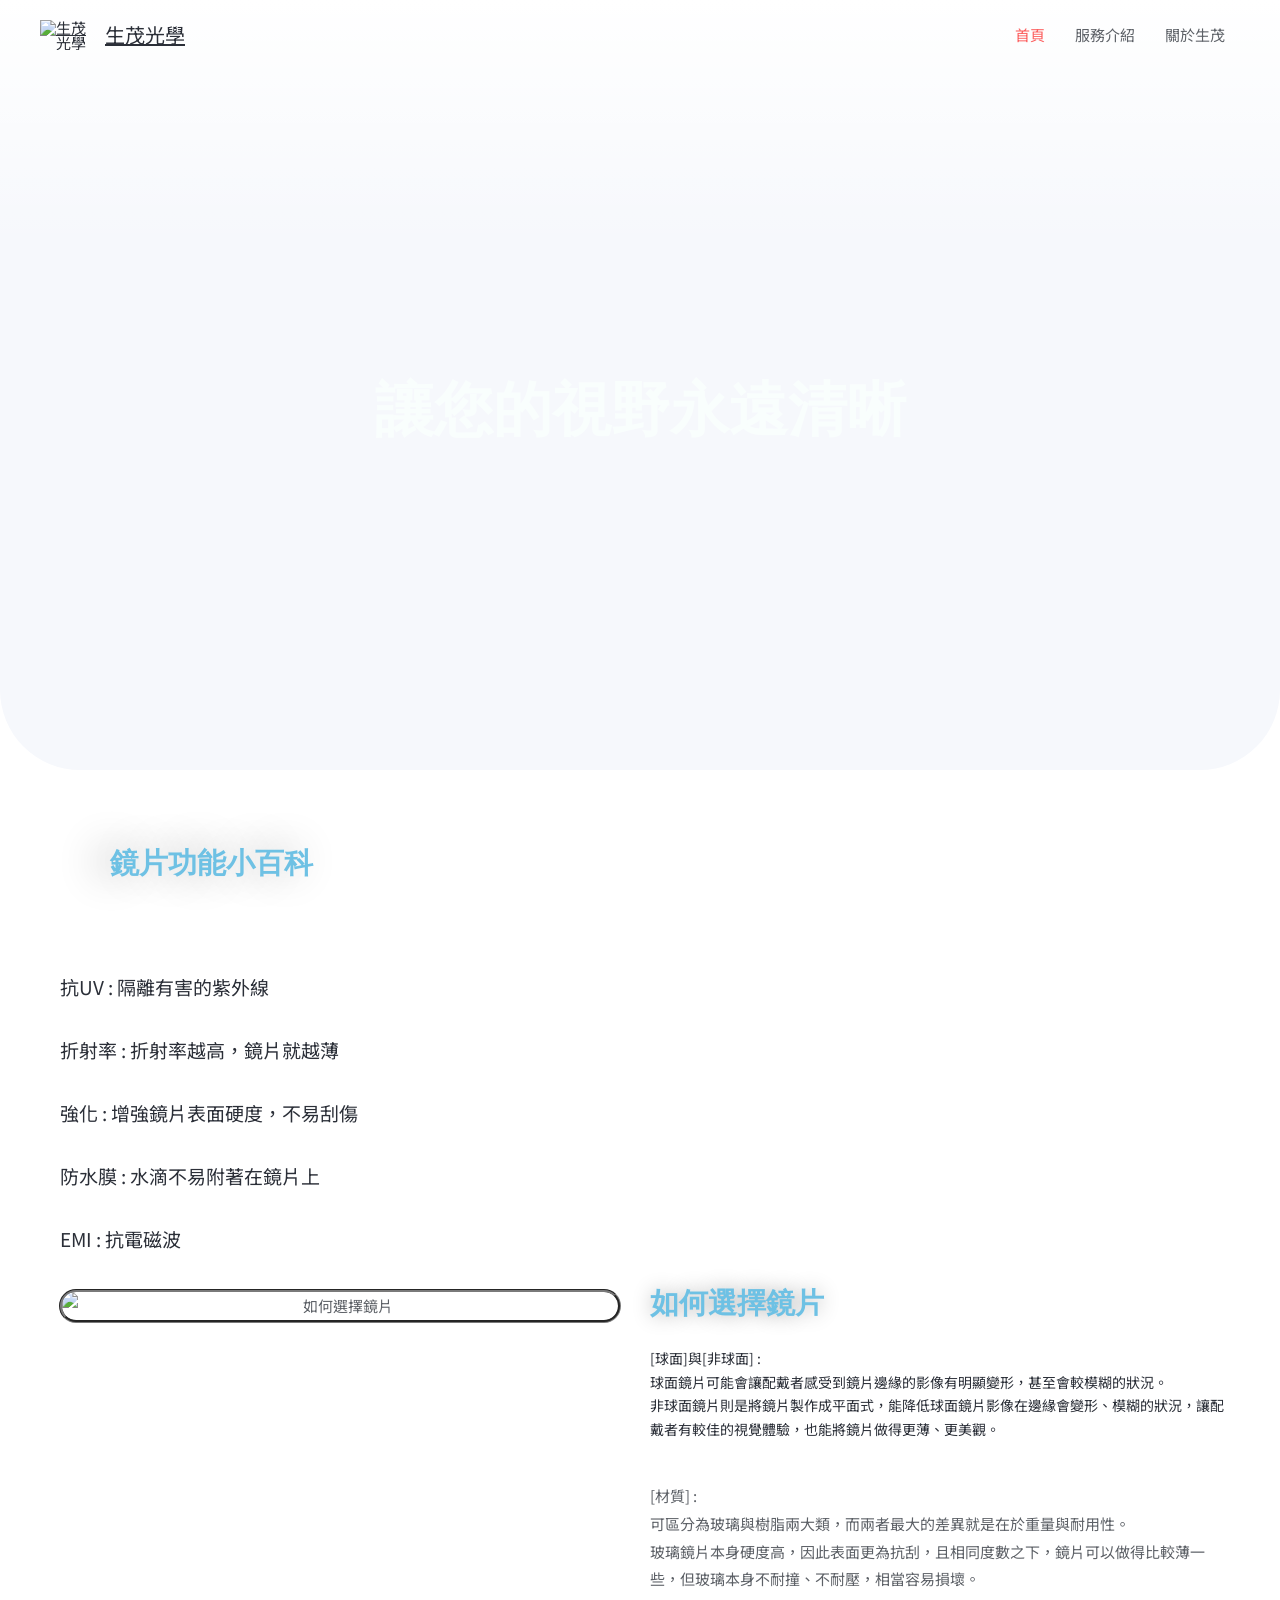
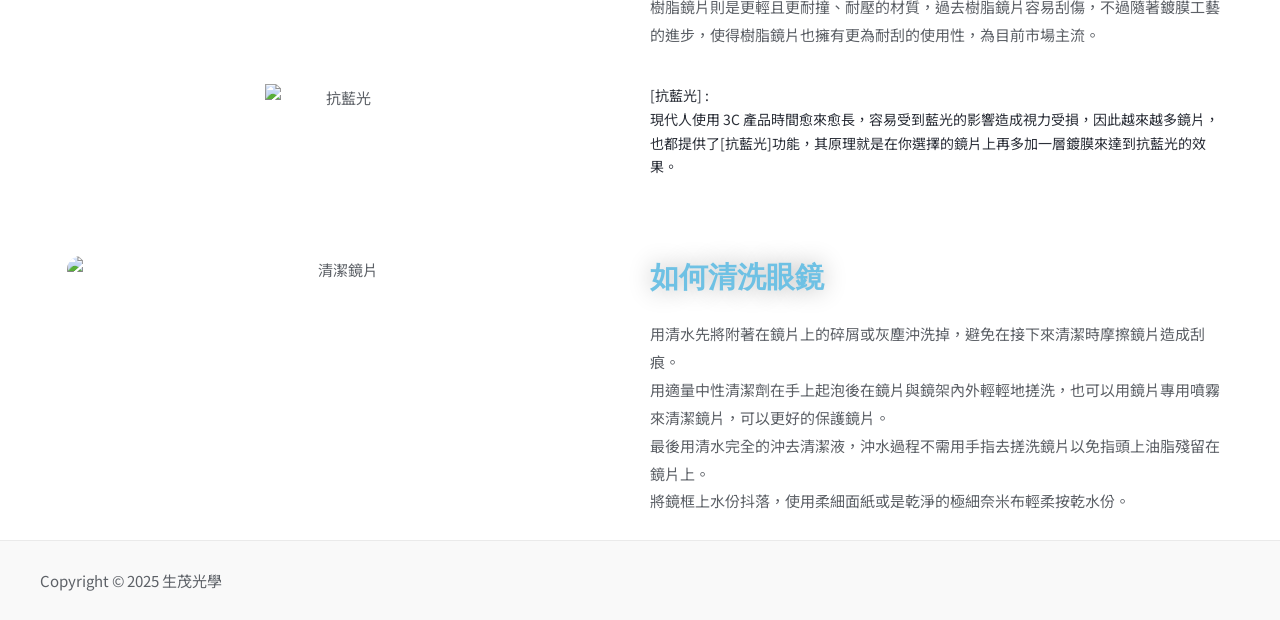
==== index.html @ 0a1cf15a "第一次提交" ====
<!DOCTYPE html>
<html lang="zh-TW" prefix="og: https://ogp.me/ns#">
<head>
<meta charset="UTF-8">
<meta name="viewport" content="width=device-width, initial-scale=1">
<link rel="profile" href="https://gmpg.org/xfn/11">

	<style>img:is([sizes="auto" i], [sizes^="auto," i]) { contain-intrinsic-size: 3000px 1500px }</style>
	
<!-- Search Engine Optimization by Rank Math - https://rankmath.com/ -->
<title>首頁 - 生茂光學</title>
<meta name="description" content=":"/>
<meta name="robots" content="index, follow, max-snippet:-1, max-video-preview:-1, max-image-preview:large"/>
<link rel="canonical" href="index.html@p=2353.html" />
<meta property="og:locale" content="zh_TW" />
<meta property="og:type" content="article" />
<meta property="og:title" content="首頁 - 生茂光學" />
<meta property="og:description" content=":" />
<meta property="og:url" content="https://smolens.co/home/" />
<meta property="og:site_name" content="生茂光學" />
<meta property="og:updated_time" content="2021-11-10T18:26:26+08:00" />
<meta property="og:image" content="https://i0.wp.com/smolens.co/wp-content/uploads/2021/11/antiblue.jpg" />
<meta property="og:image:secure_url" content="https://i0.wp.com/smolens.co/wp-content/uploads/2021/11/antiblue.jpg" />
<meta property="og:image:width" content="792" />
<meta property="og:image:height" content="611" />
<meta property="og:image:alt" content="抗藍光" />
<meta property="og:image:type" content="image/jpeg" />
<meta property="article:published_time" content="2019-01-23T06:31:06+08:00" />
<meta property="article:modified_time" content="2021-11-10T18:26:26+08:00" />
<meta name="twitter:card" content="summary_large_image" />
<meta name="twitter:title" content="首頁 - 生茂光學" />
<meta name="twitter:description" content=":" />
<meta name="twitter:image" content="https://i0.wp.com/smolens.co/wp-content/uploads/2021/11/antiblue.jpg" />
<meta name="twitter:label1" content="Time to read" />
<meta name="twitter:data1" content="Less than a minute" />
<script type="application/ld+json" class="rank-math-schema">{"@context":"https://schema.org","@graph":[{"@type":"Organization","@id":"https://smolens.co/#organization","name":"\u751f\u8302\u5149\u5b78","url":"https://smolens.co","logo":{"@type":"ImageObject","@id":"https://smolens.co/#logo","url":"https://smolens.co/wp-content/uploads/2021/11/licar01.jpg","contentUrl":"https://smolens.co/wp-content/uploads/2021/11/licar01.jpg","caption":"\u751f\u8302\u5149\u5b78","inLanguage":"zh-TW","width":"131","height":"66"}},{"@type":"WebSite","@id":"https://smolens.co/#website","url":"https://smolens.co","name":"\u751f\u8302\u5149\u5b78","publisher":{"@id":"https://smolens.co/#organization"},"inLanguage":"zh-TW"},{"@type":"ImageObject","@id":"https://smolens.co/wp-content/uploads/2021/11/choose1.jpg","url":"https://smolens.co/wp-content/uploads/2021/11/choose1.jpg","width":"200","height":"200","inLanguage":"zh-TW"},{"@type":"BreadcrumbList","@id":"https://smolens.co/home/#breadcrumb","itemListElement":[{"@type":"ListItem","position":"1","item":{"@id":"https://smolens.co","name":"Home"}},{"@type":"ListItem","position":"2","item":{"@id":"https://smolens.co/home/","name":"\u9996\u9801"}}]},{"@type":"WebPage","@id":"https://smolens.co/home/#webpage","url":"https://smolens.co/home/","name":"\u9996\u9801 - \u751f\u8302\u5149\u5b78","datePublished":"2019-01-23T06:31:06+08:00","dateModified":"2021-11-10T18:26:26+08:00","isPartOf":{"@id":"https://smolens.co/#website"},"primaryImageOfPage":{"@id":"https://smolens.co/wp-content/uploads/2021/11/choose1.jpg"},"inLanguage":"zh-TW","breadcrumb":{"@id":"https://smolens.co/home/#breadcrumb"}},{"@type":"Person","@id":"https://smolens.co/author/kenttai777/","name":"\u751f\u8302\u5149\u5b78","url":"https://smolens.co/author/kenttai777/","image":{"@type":"ImageObject","@id":"https://secure.gravatar.com/avatar/4b7a03732f3f8f39bd6667974941444a7da8caa328f96aa66f3cf973ec22b55d?s=96&amp;d=mm&amp;r=g","url":"https://secure.gravatar.com/avatar/4b7a03732f3f8f39bd6667974941444a7da8caa328f96aa66f3cf973ec22b55d?s=96&amp;d=mm&amp;r=g","caption":"\u751f\u8302\u5149\u5b78","inLanguage":"zh-TW"},"worksFor":{"@id":"https://smolens.co/#organization"}},{"@type":"Article","headline":"\u9996\u9801 - \u751f\u8302\u5149\u5b78","datePublished":"2019-01-23T06:31:06+08:00","dateModified":"2021-11-10T18:26:26+08:00","author":{"@id":"https://smolens.co/author/kenttai777/","name":"\u751f\u8302\u5149\u5b78"},"publisher":{"@id":"https://smolens.co/#organization"},"description":":","name":"\u9996\u9801 - \u751f\u8302\u5149\u5b78","@id":"https://smolens.co/home/#richSnippet","isPartOf":{"@id":"https://smolens.co/home/#webpage"},"image":{"@id":"https://smolens.co/wp-content/uploads/2021/11/choose1.jpg"},"inLanguage":"zh-TW","mainEntityOfPage":{"@id":"https://smolens.co/home/#webpage"}}]}</script>
<!-- /Rank Math WordPress SEO plugin -->

<link rel='dns-prefetch' href='https://stats.wp.com/' />
<link rel='dns-prefetch' href='https://fonts.googleapis.com/' />
<link rel='preconnect' href='https://i0.wp.com/' />
<link rel='preconnect' href='https://c0.wp.com/' />
<link rel="alternate" type="application/rss+xml" title="訂閱《生茂光學》&raquo; 資訊提供" href="feed/index.html" />
<link rel="alternate" type="application/rss+xml" title="訂閱《生茂光學》&raquo; 留言的資訊提供" href="comments/feed/index.html" />
<script>
window._wpemojiSettings = {"baseUrl":"https:\/\/s.w.org\/images\/core\/emoji\/16.0.1\/72x72\/","ext":".png","svgUrl":"https:\/\/s.w.org\/images\/core\/emoji\/16.0.1\/svg\/","svgExt":".svg","source":{"concatemoji":"https:\/\/smolens.co\/wp-includes\/js\/wp-emoji-release.min.js?ver=6.8.2"}};
/*! This file is auto-generated */
!function(s,n){var o,i,e;function c(e){try{var t={supportTests:e,timestamp:(new Date).valueOf()};sessionStorage.setItem(o,JSON.stringify(t))}catch(e){}}function p(e,t,n){e.clearRect(0,0,e.canvas.width,e.canvas.height),e.fillText(t,0,0);var t=new Uint32Array(e.getImageData(0,0,e.canvas.width,e.canvas.height).data),a=(e.clearRect(0,0,e.canvas.width,e.canvas.height),e.fillText(n,0,0),new Uint32Array(e.getImageData(0,0,e.canvas.width,e.canvas.height).data));return t.every(function(e,t){return e===a[t]})}function u(e,t){e.clearRect(0,0,e.canvas.width,e.canvas.height),e.fillText(t,0,0);for(var n=e.getImageData(16,16,1,1),a=0;a<n.data.length;a++)if(0!==n.data[a])return!1;return!0}function f(e,t,n,a){switch(t){case"flag":return n(e,"\ud83c\udff3\ufe0f\u200d\u26a7\ufe0f","\ud83c\udff3\ufe0f\u200b\u26a7\ufe0f")?!1:!n(e,"\ud83c\udde8\ud83c\uddf6","\ud83c\udde8\u200b\ud83c\uddf6")&&!n(e,"\ud83c\udff4\udb40\udc67\udb40\udc62\udb40\udc65\udb40\udc6e\udb40\udc67\udb40\udc7f","\ud83c\udff4\u200b\udb40\udc67\u200b\udb40\udc62\u200b\udb40\udc65\u200b\udb40\udc6e\u200b\udb40\udc67\u200b\udb40\udc7f");case"emoji":return!a(e,"\ud83e\udedf")}return!1}function g(e,t,n,a){var r="undefined"!=typeof WorkerGlobalScope&&self instanceof WorkerGlobalScope?new OffscreenCanvas(300,150):s.createElement("canvas"),o=r.getContext("2d",{willReadFrequently:!0}),i=(o.textBaseline="top",o.font="600 32px Arial",{});return e.forEach(function(e){i[e]=t(o,e,n,a)}),i}function t(e){var t=s.createElement("script");t.src=e,t.defer=!0,s.head.appendChild(t)}"undefined"!=typeof Promise&&(o="wpEmojiSettingsSupports",i=["flag","emoji"],n.supports={everything:!0,everythingExceptFlag:!0},e=new Promise(function(e){s.addEventListener("DOMContentLoaded",e,{once:!0})}),new Promise(function(t){var n=function(){try{var e=JSON.parse(sessionStorage.getItem(o));if("object"==typeof e&&"number"==typeof e.timestamp&&(new Date).valueOf()<e.timestamp+604800&&"object"==typeof e.supportTests)return e.supportTests}catch(e){}return null}();if(!n){if("undefined"!=typeof Worker&&"undefined"!=typeof OffscreenCanvas&&"undefined"!=typeof URL&&URL.createObjectURL&&"undefined"!=typeof Blob)try{var e="postMessage("+g.toString()+"("+[JSON.stringify(i),f.toString(),p.toString(),u.toString()].join(",")+"));",a=new Blob([e],{type:"text/javascript"}),r=new Worker(URL.createObjectURL(a),{name:"wpTestEmojiSupports"});return void(r.onmessage=function(e){c(n=e.data),r.terminate(),t(n)})}catch(e){}c(n=g(i,f,p,u))}t(n)}).then(function(e){for(var t in e)n.supports[t]=e[t],n.supports.everything=n.supports.everything&&n.supports[t],"flag"!==t&&(n.supports.everythingExceptFlag=n.supports.everythingExceptFlag&&n.supports[t]);n.supports.everythingExceptFlag=n.supports.everythingExceptFlag&&!n.supports.flag,n.DOMReady=!1,n.readyCallback=function(){n.DOMReady=!0}}).then(function(){return e}).then(function(){var e;n.supports.everything||(n.readyCallback(),(e=n.source||{}).concatemoji?t(e.concatemoji):e.wpemoji&&e.twemoji&&(t(e.twemoji),t(e.wpemoji)))}))}((window,document),window._wpemojiSettings);
</script>
<link rel='stylesheet' id='astra-theme-css-css' href='wp-content/themes/astra/assets/css/minified/frontend.min.css@ver=3.7.5.css' media='all' />
<style id='astra-theme-css-inline-css'>
html{font-size:93.75%;}a,.page-title{color:var(--ast-global-color-2);}a:hover,a:focus{color:var(--ast-global-color-1);}body,button,input,select,textarea,.ast-button,.ast-custom-button{font-family:'Noto Sans TC',sans-serif;font-weight:400;font-size:15px;font-size:1rem;}blockquote{color:var(--ast-global-color-3);}p,.entry-content p{margin-bottom:1em;}h1,.entry-content h1,h2,.entry-content h2,h3,.entry-content h3,h4,.entry-content h4,h5,.entry-content h5,h6,.entry-content h6,.site-title,.site-title a{font-family:'Noto Sans TC',sans-serif;font-weight:400;}.site-title{font-size:20px;font-size:1.3333333333333rem;display:block;}header .custom-logo-link img{max-width:50px;}.astra-logo-svg{width:50px;}.ast-archive-description .ast-archive-title{font-size:40px;font-size:2.6666666666667rem;}.site-header .site-description{font-size:15px;font-size:1rem;display:none;}.entry-title{font-size:40px;font-size:2.6666666666667rem;}h1,.entry-content h1{font-size:40px;font-size:2.6666666666667rem;font-family:'Noto Sans TC',sans-serif;line-height:1.2;}h2,.entry-content h2{font-size:40px;font-size:2.6666666666667rem;font-family:'Noto Sans TC',sans-serif;line-height:1.2;}h3,.entry-content h3{font-size:24px;font-size:1.6rem;font-family:'Noto Sans TC',sans-serif;line-height:1.2;}h4,.entry-content h4{font-size:20px;font-size:1.3333333333333rem;font-family:'Noto Sans TC',sans-serif;}h5,.entry-content h5{font-size:18px;font-size:1.2rem;font-family:'Noto Sans TC',sans-serif;}h6,.entry-content h6{font-size:14px;font-size:0.93333333333333rem;font-family:'Noto Sans TC',sans-serif;}.ast-single-post .entry-title,.page-title{font-size:30px;font-size:2rem;}::selection{background-color:var(--ast-global-color-0);color:#000000;}body,h1,.entry-title a,.entry-content h1,h2,.entry-content h2,h3,.entry-content h3,h4,.entry-content h4,h5,.entry-content h5,h6,.entry-content h6{color:var(--ast-global-color-3);}.tagcloud a:hover,.tagcloud a:focus,.tagcloud a.current-item{color:#ffffff;border-color:var(--ast-global-color-2);background-color:var(--ast-global-color-2);}input:focus,input[type="text"]:focus,input[type="email"]:focus,input[type="url"]:focus,input[type="password"]:focus,input[type="reset"]:focus,input[type="search"]:focus,textarea:focus{border-color:var(--ast-global-color-2);}input[type="radio"]:checked,input[type=reset],input[type="checkbox"]:checked,input[type="checkbox"]:hover:checked,input[type="checkbox"]:focus:checked,input[type=range]::-webkit-slider-thumb{border-color:var(--ast-global-color-2);background-color:var(--ast-global-color-2);box-shadow:none;}.site-footer a:hover + .post-count,.site-footer a:focus + .post-count{background:var(--ast-global-color-2);border-color:var(--ast-global-color-2);}.single .nav-links .nav-previous,.single .nav-links .nav-next{color:var(--ast-global-color-2);}.entry-meta,.entry-meta *{line-height:1.45;color:var(--ast-global-color-2);}.entry-meta a:hover,.entry-meta a:hover *,.entry-meta a:focus,.entry-meta a:focus *,.page-links > .page-link,.page-links .page-link:hover,.post-navigation a:hover{color:var(--ast-global-color-1);}#cat option,.secondary .calendar_wrap thead a,.secondary .calendar_wrap thead a:visited{color:var(--ast-global-color-2);}.secondary .calendar_wrap #today,.ast-progress-val span{background:var(--ast-global-color-2);}.secondary a:hover + .post-count,.secondary a:focus + .post-count{background:var(--ast-global-color-2);border-color:var(--ast-global-color-2);}.calendar_wrap #today > a{color:#ffffff;}.page-links .page-link,.single .post-navigation a{color:var(--ast-global-color-2);}.widget-title{font-size:21px;font-size:1.4rem;color:var(--ast-global-color-3);}.ast-logo-title-inline .site-logo-img{padding-right:1em;}.site-logo-img img{ transition:all 0.2s linear;}.ast-page-builder-template .hentry {margin: 0;}.ast-page-builder-template .site-content > .ast-container {max-width: 100%;padding: 0;}.ast-page-builder-template .site-content #primary {padding: 0;margin: 0;}.ast-page-builder-template .no-results {text-align: center;margin: 4em auto;}.ast-page-builder-template .ast-pagination {padding: 2em;}.ast-page-builder-template .entry-header.ast-no-title.ast-no-thumbnail {margin-top: 0;}.ast-page-builder-template .entry-header.ast-header-without-markup {margin-top: 0;margin-bottom: 0;}.ast-page-builder-template .entry-header.ast-no-title.ast-no-meta {margin-bottom: 0;}.ast-page-builder-template.single .post-navigation {padding-bottom: 2em;}.ast-page-builder-template.single-post .site-content > .ast-container {max-width: 100%;}.ast-page-builder-template .entry-header {margin-top: 4em;margin-left: auto;margin-right: auto;padding-left: 20px;padding-right: 20px;}.ast-page-builder-template .ast-archive-description {margin-top: 4em;margin-left: auto;margin-right: auto;padding-left: 20px;padding-right: 20px;}.single.ast-page-builder-template .entry-header {padding-left: 20px;padding-right: 20px;}.ast-page-builder-template.ast-no-sidebar .entry-content .alignwide {margin-left: 0;margin-right: 0;}@media (max-width:921px){#ast-desktop-header{display:none;}}@media (min-width:921px){#ast-mobile-header{display:none;}}.wp-block-buttons.aligncenter{justify-content:center;}@media (max-width:782px){.entry-content .wp-block-columns .wp-block-column{margin-left:0px;}}@media (max-width:921px){.ast-separate-container .ast-article-post,.ast-separate-container .ast-article-single{padding:1.5em 2.14em;}.ast-separate-container #primary,.ast-separate-container #secondary{padding:1.5em 0;}#primary,#secondary{padding:1.5em 0;margin:0;}.ast-left-sidebar #content > .ast-container{display:flex;flex-direction:column-reverse;width:100%;}.ast-author-box img.avatar{margin:20px 0 0 0;}}@media (min-width:922px){.ast-separate-container.ast-right-sidebar #primary,.ast-separate-container.ast-left-sidebar #primary{border:0;}.search-no-results.ast-separate-container #primary{margin-bottom:4em;}}.elementor-button-wrapper .elementor-button{border-style:solid;text-decoration:none;border-top-width:0;border-right-width:0;border-left-width:0;border-bottom-width:0;}body .elementor-button.elementor-size-sm,body .elementor-button.elementor-size-xs,body .elementor-button.elementor-size-md,body .elementor-button.elementor-size-lg,body .elementor-button.elementor-size-xl,body .elementor-button{border-radius:50px;padding-top:16px;padding-right:32px;padding-bottom:16px;padding-left:32px;}.elementor-button-wrapper .elementor-button{border-color:rgba(252,95,95,0.76);background-color:rgba(252,95,95,0.76);}.elementor-button-wrapper .elementor-button:hover,.elementor-button-wrapper .elementor-button:focus{color:var(--ast-global-color-7);background-color:var(--ast-global-color-1);border-color:var(--ast-global-color-1);}.wp-block-button .wp-block-button__link ,.elementor-button-wrapper .elementor-button,.elementor-button-wrapper .elementor-button:visited{color:var(--ast-global-color-7);}.elementor-button-wrapper .elementor-button{font-family:inherit;font-weight:600;line-height:1;text-transform:uppercase;letter-spacing:2px;}body .elementor-button.elementor-size-sm,body .elementor-button.elementor-size-xs,body .elementor-button.elementor-size-md,body .elementor-button.elementor-size-lg,body .elementor-button.elementor-size-xl,body .elementor-button{font-size:12px;font-size:0.8rem;}.wp-block-button .wp-block-button__link:hover,.wp-block-button .wp-block-button__link:focus{color:var(--ast-global-color-7);background-color:var(--ast-global-color-1);border-color:var(--ast-global-color-1);}.elementor-widget-heading h1.elementor-heading-title{line-height:1.2;}.elementor-widget-heading h2.elementor-heading-title{line-height:1.2;}.elementor-widget-heading h3.elementor-heading-title{line-height:1.2;}.wp-block-button .wp-block-button__link{border-style:solid;border-top-width:0;border-right-width:0;border-left-width:0;border-bottom-width:0;border-color:rgba(252,95,95,0.76);background-color:rgba(252,95,95,0.76);color:var(--ast-global-color-7);font-family:inherit;font-weight:600;line-height:1;text-transform:uppercase;letter-spacing:2px;font-size:12px;font-size:0.8rem;border-radius:50px;}.wp-block-buttons .wp-block-button .wp-block-button__link{padding-top:16px;padding-right:32px;padding-bottom:16px;padding-left:32px;}.menu-toggle,button,.ast-button,.ast-custom-button,.button,input#submit,input[type="button"],input[type="submit"],input[type="reset"]{border-style:solid;border-top-width:0;border-right-width:0;border-left-width:0;border-bottom-width:0;color:var(--ast-global-color-7);border-color:rgba(252,95,95,0.76);background-color:rgba(252,95,95,0.76);border-radius:50px;padding-top:16px;padding-right:32px;padding-bottom:16px;padding-left:32px;font-family:inherit;font-weight:600;font-size:12px;font-size:0.8rem;line-height:1;text-transform:uppercase;letter-spacing:2px;}button:focus,.menu-toggle:hover,button:hover,.ast-button:hover,.ast-custom-button:hover .button:hover,.ast-custom-button:hover ,input[type=reset]:hover,input[type=reset]:focus,input#submit:hover,input#submit:focus,input[type="button"]:hover,input[type="button"]:focus,input[type="submit"]:hover,input[type="submit"]:focus{color:var(--ast-global-color-7);background-color:var(--ast-global-color-1);border-color:var(--ast-global-color-1);}@media (min-width:544px){.ast-container{max-width:100%;}}@media (max-width:544px){.ast-separate-container .ast-article-post,.ast-separate-container .ast-article-single,.ast-separate-container .comments-title,.ast-separate-container .ast-archive-description{padding:1.5em 1em;}.ast-separate-container #content .ast-container{padding-left:0.54em;padding-right:0.54em;}.ast-separate-container .ast-comment-list li.depth-1{padding:1.5em 1em;margin-bottom:1.5em;}.ast-separate-container .ast-comment-list .bypostauthor{padding:.5em;}.ast-search-menu-icon.ast-dropdown-active .search-field{width:170px;}}@media (max-width:921px){.ast-mobile-header-stack .main-header-bar .ast-search-menu-icon{display:inline-block;}.ast-header-break-point.ast-header-custom-item-outside .ast-mobile-header-stack .main-header-bar .ast-search-icon{margin:0;}.ast-comment-avatar-wrap img{max-width:2.5em;}.ast-separate-container .ast-comment-list li.depth-1{padding:1.5em 2.14em;}.ast-separate-container .comment-respond{padding:2em 2.14em;}.ast-comment-meta{padding:0 1.8888em 1.3333em;}}body,.ast-separate-container{background-color:var(--ast-global-color-4);;background-image:none;;}.ast-no-sidebar.ast-separate-container .entry-content .alignfull {margin-left: -6.67em;margin-right: -6.67em;width: auto;}@media (max-width: 1200px) {.ast-no-sidebar.ast-separate-container .entry-content .alignfull {margin-left: -2.4em;margin-right: -2.4em;}}@media (max-width: 768px) {.ast-no-sidebar.ast-separate-container .entry-content .alignfull {margin-left: -2.14em;margin-right: -2.14em;}}@media (max-width: 544px) {.ast-no-sidebar.ast-separate-container .entry-content .alignfull {margin-left: -1em;margin-right: -1em;}}.ast-no-sidebar.ast-separate-container .entry-content .alignwide {margin-left: -20px;margin-right: -20px;}.ast-no-sidebar.ast-separate-container .entry-content .wp-block-column .alignfull,.ast-no-sidebar.ast-separate-container .entry-content .wp-block-column .alignwide {margin-left: auto;margin-right: auto;width: 100%;}@media (max-width:921px){.site-title{display:block;}.ast-archive-description .ast-archive-title{font-size:40px;}.site-header .site-description{display:none;}.entry-title{font-size:30px;}h1,.entry-content h1{font-size:45px;}h2,.entry-content h2{font-size:32px;}h3,.entry-content h3{font-size:24px;}.ast-single-post .entry-title,.page-title{font-size:30px;}.astra-logo-svg{width:32px;}header .custom-logo-link img,.ast-header-break-point .site-logo-img .custom-mobile-logo-link img{max-width:32px;}}@media (max-width:544px){.site-title{font-size:20px;font-size:1.3333333333333rem;display:block;}.ast-archive-description .ast-archive-title{font-size:40px;}.site-header .site-description{display:none;}.entry-title{font-size:30px;}h1,.entry-content h1{font-size:32px;}h2,.entry-content h2{font-size:24px;}h3,.entry-content h3{font-size:20px;}.ast-single-post .entry-title,.page-title{font-size:30px;}header .custom-logo-link img,.ast-header-break-point .site-branding img,.ast-header-break-point .custom-logo-link img{max-width:42px;}.astra-logo-svg{width:42px;}.ast-header-break-point .site-logo-img .custom-mobile-logo-link img{max-width:42px;}}@media (max-width:921px){html{font-size:85.5%;}}@media (max-width:544px){html{font-size:85.5%;}}@media (min-width:922px){.ast-container{max-width:1240px;}}@font-face {font-family: "Astra";src: url(wp-content/themes/astra/assets/fonts/astra.woff) format("woff"),url(wp-content/themes/astra/assets/fonts/astra.ttf) format("truetype"),url(wp-content/themes/astra/assets/fonts/astra.svg) format("svg");font-weight: normal;font-style: normal;font-display: fallback;}@media (min-width:922px){.main-header-menu .sub-menu .menu-item.ast-left-align-sub-menu:hover > .sub-menu,.main-header-menu .sub-menu .menu-item.ast-left-align-sub-menu.focus > .sub-menu{margin-left:-0px;}}.ast-theme-transparent-header [data-section="section-header-mobile-trigger"] .ast-button-wrap .ast-mobile-menu-trigger-outline{background:transparent;}.astra-icon-down_arrow::after {content: "\e900";font-family: Astra;}.astra-icon-close::after {content: "\e5cd";font-family: Astra;}.astra-icon-drag_handle::after {content: "\e25d";font-family: Astra;}.astra-icon-format_align_justify::after {content: "\e235";font-family: Astra;}.astra-icon-menu::after {content: "\e5d2";font-family: Astra;}.astra-icon-reorder::after {content: "\e8fe";font-family: Astra;}.astra-icon-search::after {content: "\e8b6";font-family: Astra;}.astra-icon-zoom_in::after {content: "\e56b";font-family: Astra;}.astra-icon-check-circle::after {content: "\e901";font-family: Astra;}.astra-icon-shopping-cart::after {content: "\f07a";font-family: Astra;}.astra-icon-shopping-bag::after {content: "\f290";font-family: Astra;}.astra-icon-shopping-basket::after {content: "\f291";font-family: Astra;}.astra-icon-circle-o::after {content: "\e903";font-family: Astra;}.astra-icon-certificate::after {content: "\e902";font-family: Astra;}blockquote {padding: 1.2em;}:root .has-ast-global-color-0-color{color:var(--ast-global-color-0);}:root .has-ast-global-color-0-background-color{background-color:var(--ast-global-color-0);}:root .wp-block-button .has-ast-global-color-0-color{color:var(--ast-global-color-0);}:root .wp-block-button .has-ast-global-color-0-background-color{background-color:var(--ast-global-color-0);}:root .has-ast-global-color-1-color{color:var(--ast-global-color-1);}:root .has-ast-global-color-1-background-color{background-color:var(--ast-global-color-1);}:root .wp-block-button .has-ast-global-color-1-color{color:var(--ast-global-color-1);}:root .wp-block-button .has-ast-global-color-1-background-color{background-color:var(--ast-global-color-1);}:root .has-ast-global-color-2-color{color:var(--ast-global-color-2);}:root .has-ast-global-color-2-background-color{background-color:var(--ast-global-color-2);}:root .wp-block-button .has-ast-global-color-2-color{color:var(--ast-global-color-2);}:root .wp-block-button .has-ast-global-color-2-background-color{background-color:var(--ast-global-color-2);}:root .has-ast-global-color-3-color{color:var(--ast-global-color-3);}:root .has-ast-global-color-3-background-color{background-color:var(--ast-global-color-3);}:root .wp-block-button .has-ast-global-color-3-color{color:var(--ast-global-color-3);}:root .wp-block-button .has-ast-global-color-3-background-color{background-color:var(--ast-global-color-3);}:root .has-ast-global-color-4-color{color:var(--ast-global-color-4);}:root .has-ast-global-color-4-background-color{background-color:var(--ast-global-color-4);}:root .wp-block-button .has-ast-global-color-4-color{color:var(--ast-global-color-4);}:root .wp-block-button .has-ast-global-color-4-background-color{background-color:var(--ast-global-color-4);}:root .has-ast-global-color-5-color{color:var(--ast-global-color-5);}:root .has-ast-global-color-5-background-color{background-color:var(--ast-global-color-5);}:root .wp-block-button .has-ast-global-color-5-color{color:var(--ast-global-color-5);}:root .wp-block-button .has-ast-global-color-5-background-color{background-color:var(--ast-global-color-5);}:root .has-ast-global-color-6-color{color:var(--ast-global-color-6);}:root .has-ast-global-color-6-background-color{background-color:var(--ast-global-color-6);}:root .wp-block-button .has-ast-global-color-6-color{color:var(--ast-global-color-6);}:root .wp-block-button .has-ast-global-color-6-background-color{background-color:var(--ast-global-color-6);}:root .has-ast-global-color-7-color{color:var(--ast-global-color-7);}:root .has-ast-global-color-7-background-color{background-color:var(--ast-global-color-7);}:root .wp-block-button .has-ast-global-color-7-color{color:var(--ast-global-color-7);}:root .wp-block-button .has-ast-global-color-7-background-color{background-color:var(--ast-global-color-7);}:root .has-ast-global-color-8-color{color:var(--ast-global-color-8);}:root .has-ast-global-color-8-background-color{background-color:var(--ast-global-color-8);}:root .wp-block-button .has-ast-global-color-8-color{color:var(--ast-global-color-8);}:root .wp-block-button .has-ast-global-color-8-background-color{background-color:var(--ast-global-color-8);}:root{--ast-global-color-0:#75c32c;--ast-global-color-1:#fc5f5f;--ast-global-color-2:#2b2f38;--ast-global-color-3:#5d6167;--ast-global-color-4:#ffffff;--ast-global-color-5:#f9f9f9;--ast-global-color-6:#4e5768;--ast-global-color-7:#ffffff;--ast-global-color-8:#bfd1ff;}.ast-theme-transparent-header #masthead .site-logo-img .transparent-custom-logo .astra-logo-svg{width:50px;}.ast-theme-transparent-header #masthead .site-logo-img .transparent-custom-logo img{ max-width:50px;}@media (max-width:921px){.ast-theme-transparent-header #masthead .site-logo-img .transparent-custom-logo .astra-logo-svg{width:50px;}.ast-theme-transparent-header #masthead .site-logo-img .transparent-custom-logo img{ max-width:50px;}}@media (max-width:543px){.ast-theme-transparent-header #masthead .site-logo-img .transparent-custom-logo .astra-logo-svg{width:50px;}.ast-theme-transparent-header #masthead .site-logo-img .transparent-custom-logo img{ max-width:50px;}}@media (min-width:921px){.ast-theme-transparent-header #masthead{position:absolute;left:0;right:0;}.ast-theme-transparent-header .main-header-bar,.ast-theme-transparent-header.ast-header-break-point .main-header-bar{background:none;}body.elementor-editor-active.ast-theme-transparent-header #masthead,.fl-builder-edit .ast-theme-transparent-header #masthead,body.vc_editor.ast-theme-transparent-header #masthead,body.brz-ed.ast-theme-transparent-header #masthead{z-index:0;}.ast-header-break-point.ast-replace-site-logo-transparent.ast-theme-transparent-header .custom-mobile-logo-link{display:none;}.ast-header-break-point.ast-replace-site-logo-transparent.ast-theme-transparent-header .transparent-custom-logo{display:inline-block;}.ast-theme-transparent-header .ast-above-header,.ast-theme-transparent-header .ast-above-header.ast-above-header-bar{background-image:none;background-color:transparent;}.ast-theme-transparent-header .ast-below-header{background-image:none;background-color:transparent;}}.ast-theme-transparent-header .site-title a,.ast-theme-transparent-header .site-title a:focus,.ast-theme-transparent-header .site-title a:hover,.ast-theme-transparent-header .site-title a:visited{color:var(--ast-global-color-2);}.ast-theme-transparent-header .site-header .site-description{color:var(--ast-global-color-2);}.ast-theme-transparent-header .ast-builder-menu .main-header-menu .menu-item .sub-menu .menu-item .menu-link,.ast-theme-transparent-header .ast-builder-menu .main-header-menu .menu-item .sub-menu .menu-item > .ast-menu-toggle,.ast-theme-transparent-header .main-header-menu .menu-item .sub-menu .menu-link,.ast-header-break-point.ast-flyout-menu-enable.ast-header-break-point .main-header-bar-navigation .main-header-menu .menu-item .sub-menu .menu-link{color:var(--ast-global-color-3);}.ast-theme-transparent-header .ast-builder-menu .main-header-menu .menu-item .sub-menu .menu-link:hover,.ast-theme-transparent-header .ast-builder-menu .main-header-menu .menu-item .sub-menu .menu-item:hover > .menu-link,.ast-theme-transparent-header .ast-builder-menu .main-header-menu .menu-item .sub-menu .menu-item.focus > .menu-item,.ast-theme-transparent-header .ast-builder-menu .main-header-menu .menu-item .sub-menu .menu-item.current-menu-item > .menu-link,.ast-theme-transparent-header .ast-builder-menu .main-header-menu .menu-item .sub-menu .menu-item.current-menu-item > .ast-menu-toggle,.ast-theme-transparent-header .ast-builder-menu .main-header-menu .menu-item .sub-menu .menu-item:hover > .ast-menu-toggle,.ast-theme-transparent-header .ast-builder-menu .main-header-menu .menu-item .sub-menu .menu-item.focus > .ast-menu-toggle,.ast-theme-transparent-header .main-header-menu .menu-item .sub-menu .menu-item:hover > .menu-link,.ast-header-break-point.ast-flyout-menu-enable.ast-header-break-point .main-header-bar-navigation .main-header-menu .menu-item .sub-menu .menu-link{color:var(--ast-global-color-1);}.ast-theme-transparent-header .ast-builder-menu .main-header-menu,.ast-theme-transparent-header .ast-builder-menu .main-header-menu .menu-link,.ast-theme-transparent-header [CLASS*="ast-builder-menu-"] .main-header-menu .menu-item > .menu-link,.ast-theme-transparent-header .ast-masthead-custom-menu-items,.ast-theme-transparent-header .ast-masthead-custom-menu-items a,.ast-theme-transparent-header .ast-builder-menu .main-header-menu .menu-item > .ast-menu-toggle,.ast-theme-transparent-header .ast-builder-menu .main-header-menu .menu-item > .ast-menu-toggle,.ast-theme-transparent-header .ast-above-header-navigation a,.ast-header-break-point.ast-theme-transparent-header .ast-above-header-navigation a,.ast-header-break-point.ast-theme-transparent-header .ast-above-header-navigation > ul.ast-above-header-menu > .menu-item-has-children:not(.current-menu-item) > .ast-menu-toggle,.ast-theme-transparent-header .ast-below-header-menu,.ast-theme-transparent-header .ast-below-header-menu a,.ast-header-break-point.ast-theme-transparent-header .ast-below-header-menu a,.ast-header-break-point.ast-theme-transparent-header .ast-below-header-menu,.ast-theme-transparent-header .main-header-menu .menu-link{color:var(--ast-global-color-3);}.ast-theme-transparent-header .ast-builder-menu .main-header-menu .menu-item:hover > .menu-link,.ast-theme-transparent-header .ast-builder-menu .main-header-menu .menu-item:hover > .ast-menu-toggle,.ast-theme-transparent-header .ast-builder-menu .main-header-menu .ast-masthead-custom-menu-items a:hover,.ast-theme-transparent-header .ast-builder-menu .main-header-menu .focus > .menu-link,.ast-theme-transparent-header .ast-builder-menu .main-header-menu .focus > .ast-menu-toggle,.ast-theme-transparent-header .ast-builder-menu .main-header-menu .current-menu-item > .menu-link,.ast-theme-transparent-header .ast-builder-menu .main-header-menu .current-menu-ancestor > .menu-link,.ast-theme-transparent-header .ast-builder-menu .main-header-menu .current-menu-item > .ast-menu-toggle,.ast-theme-transparent-header .ast-builder-menu .main-header-menu .current-menu-ancestor > .ast-menu-toggle,.ast-theme-transparent-header [CLASS*="ast-builder-menu-"] .main-header-menu .current-menu-item > .menu-link,.ast-theme-transparent-header [CLASS*="ast-builder-menu-"] .main-header-menu .current-menu-ancestor > .menu-link,.ast-theme-transparent-header [CLASS*="ast-builder-menu-"] .main-header-menu .current-menu-item > .ast-menu-toggle,.ast-theme-transparent-header [CLASS*="ast-builder-menu-"] .main-header-menu .current-menu-ancestor > .ast-menu-toggle,.ast-theme-transparent-header .main-header-menu .menu-item:hover > .menu-link,.ast-theme-transparent-header .main-header-menu .current-menu-item > .menu-link,.ast-theme-transparent-header .main-header-menu .current-menu-ancestor > .menu-link{color:var(--ast-global-color-1);}.ast-theme-transparent-header div.ast-masthead-custom-menu-items,.ast-theme-transparent-header div.ast-masthead-custom-menu-items .widget,.ast-theme-transparent-header div.ast-masthead-custom-menu-items .widget-title,.ast-theme-transparent-header .site-header-section [CLASS*="ast-header-html-"] .ast-builder-html-element{color:#4e5768;}.ast-theme-transparent-header div.ast-masthead-custom-menu-items a,.ast-theme-transparent-header div.ast-masthead-custom-menu-items .widget a,.ast-theme-transparent-header .site-header-section [CLASS*="ast-header-html-"] .ast-builder-html-element a{color:rgba(78,87,104,0.9);}.ast-theme-transparent-header div.ast-masthead-custom-menu-items a:hover,.ast-theme-transparent-header div.ast-masthead-custom-menu-items .widget a:hover,.ast-theme-transparent-header .site-header-section [CLASS*="ast-header-html-"] .ast-builder-html-element a:hover{color:#fc5f5f;}@media (max-width:921px){.ast-theme-transparent-header #masthead{position:absolute;left:0;right:0;}.ast-theme-transparent-header .main-header-bar,.ast-theme-transparent-header.ast-header-break-point .main-header-bar{background:none;}body.elementor-editor-active.ast-theme-transparent-header #masthead,.fl-builder-edit .ast-theme-transparent-header #masthead,body.vc_editor.ast-theme-transparent-header #masthead,body.brz-ed.ast-theme-transparent-header #masthead{z-index:0;}.ast-header-break-point.ast-replace-site-logo-transparent.ast-theme-transparent-header .custom-mobile-logo-link{display:none;}.ast-header-break-point.ast-replace-site-logo-transparent.ast-theme-transparent-header .transparent-custom-logo{display:inline-block;}.ast-theme-transparent-header .ast-above-header,.ast-theme-transparent-header .ast-above-header.ast-above-header-bar{background-image:none;background-color:transparent;}.ast-theme-transparent-header .ast-below-header{background-image:none;background-color:transparent;}}@media (max-width:921px){.ast-theme-transparent-header .ast-builder-menu .main-header-menu,.ast-theme-transparent-header .ast-builder-menu .main-header-menu .menu-link,.ast-theme-transparent-header [CLASS*="ast-builder-menu-"] .main-header-menu .menu-item > .menu-link,.ast-theme-transparent-header .ast-masthead-custom-menu-items,.ast-theme-transparent-header .ast-masthead-custom-menu-items a,.ast-theme-transparent-header .ast-builder-menu .main-header-menu .menu-item > .ast-menu-toggle,.ast-theme-transparent-header .ast-builder-menu .main-header-menu .menu-item > .ast-menu-toggle,.ast-theme-transparent-header .main-header-menu .menu-link{color:var(--ast-global-color-3);}.ast-theme-transparent-header .ast-builder-menu .main-header-menu .menu-item:hover > .menu-link,.ast-theme-transparent-header .ast-builder-menu .main-header-menu .menu-item:hover > .ast-menu-toggle,.ast-theme-transparent-header .ast-builder-menu .main-header-menu .ast-masthead-custom-menu-items a:hover,.ast-theme-transparent-header .ast-builder-menu .main-header-menu .focus > .menu-link,.ast-theme-transparent-header .ast-builder-menu .main-header-menu .focus > .ast-menu-toggle,.ast-theme-transparent-header .ast-builder-menu .main-header-menu .current-menu-item > .menu-link,.ast-theme-transparent-header .ast-builder-menu .main-header-menu .current-menu-ancestor > .menu-link,.ast-theme-transparent-header .ast-builder-menu .main-header-menu .current-menu-item > .ast-menu-toggle,.ast-theme-transparent-header .ast-builder-menu .main-header-menu .current-menu-ancestor > .ast-menu-toggle,.ast-theme-transparent-header [CLASS*="ast-builder-menu-"] .main-header-menu .current-menu-item > .menu-link,.ast-theme-transparent-header [CLASS*="ast-builder-menu-"] .main-header-menu .current-menu-ancestor > .menu-link,.ast-theme-transparent-header [CLASS*="ast-builder-menu-"] .main-header-menu .current-menu-item > .ast-menu-toggle,.ast-theme-transparent-header [CLASS*="ast-builder-menu-"] .main-header-menu .current-menu-ancestor > .ast-menu-toggle,.ast-theme-transparent-header .main-header-menu .menu-item:hover > .menu-link,.ast-theme-transparent-header .main-header-menu .current-menu-item > .menu-link,.ast-theme-transparent-header .main-header-menu .current-menu-ancestor > .menu-link{color:var(--ast-global-color-1);}}.ast-theme-transparent-header #ast-desktop-header > [CLASS*="-header-wrap"]:nth-last-child(2) > [CLASS*="-header-bar"],.ast-theme-transparent-header.ast-header-break-point #ast-mobile-header > [CLASS*="-header-wrap"]:nth-last-child(2) > [CLASS*="-header-bar"]{border-bottom-width:0px;border-bottom-style:solid;}.ast-breadcrumbs .trail-browse,.ast-breadcrumbs .trail-items,.ast-breadcrumbs .trail-items li{display:inline-block;margin:0;padding:0;border:none;background:inherit;text-indent:0;}.ast-breadcrumbs .trail-browse{font-size:inherit;font-style:inherit;font-weight:inherit;color:inherit;}.ast-breadcrumbs .trail-items{list-style:none;}.trail-items li::after{padding:0 0.3em;content:"\00bb";}.trail-items li:last-of-type::after{display:none;}h1,.entry-content h1,h2,.entry-content h2,h3,.entry-content h3,h4,.entry-content h4,h5,.entry-content h5,h6,.entry-content h6{color:var(--ast-global-color-2);}@media (max-width:921px){.ast-builder-grid-row-container.ast-builder-grid-row-tablet-3-firstrow .ast-builder-grid-row > *:first-child,.ast-builder-grid-row-container.ast-builder-grid-row-tablet-3-lastrow .ast-builder-grid-row > *:last-child{grid-column:1 / -1;}}@media (max-width:544px){.ast-builder-grid-row-container.ast-builder-grid-row-mobile-3-firstrow .ast-builder-grid-row > *:first-child,.ast-builder-grid-row-container.ast-builder-grid-row-mobile-3-lastrow .ast-builder-grid-row > *:last-child{grid-column:1 / -1;}}.ast-builder-layout-element[data-section="title_tagline"]{display:flex;}@media (max-width:921px){.ast-header-break-point .ast-builder-layout-element[data-section="title_tagline"]{display:flex;}}@media (max-width:544px){.ast-header-break-point .ast-builder-layout-element[data-section="title_tagline"]{display:flex;}}.ast-builder-menu-1{font-family:inherit;font-weight:inherit;}.ast-builder-menu-1 .sub-menu,.ast-builder-menu-1 .inline-on-mobile .sub-menu{border-top-width:2px;border-bottom-width:0px;border-right-width:0px;border-left-width:0px;border-color:var(--ast-global-color-0);border-style:solid;border-radius:0px;}.ast-builder-menu-1 .main-header-menu > .menu-item > .sub-menu,.ast-builder-menu-1 .main-header-menu > .menu-item > .astra-full-megamenu-wrapper{margin-top:0px;}.ast-desktop .ast-builder-menu-1 .main-header-menu > .menu-item > .sub-menu:before,.ast-desktop .ast-builder-menu-1 .main-header-menu > .menu-item > .astra-full-megamenu-wrapper:before{height:calc( 0px + 5px );}.ast-desktop .ast-builder-menu-1 .menu-item .sub-menu .menu-link{border-bottom-width:0px;border-style:solid;}.ast-desktop .ast-builder-menu-1 .menu-item .sub-menu .menu-item:last-child .menu-link{border-bottom-width:0;}@media (max-width:921px){.ast-header-break-point .ast-builder-menu-1 .menu-item.menu-item-has-children > .ast-menu-toggle{top:0;}.ast-builder-menu-1 .menu-item-has-children > .menu-link:after{content:unset;}}@media (max-width:544px){.ast-header-break-point .ast-builder-menu-1 .menu-item.menu-item-has-children > .ast-menu-toggle{top:0;}}.ast-builder-menu-1{display:flex;}@media (max-width:921px){.ast-header-break-point .ast-builder-menu-1{display:flex;}}@media (max-width:544px){.ast-header-break-point .ast-builder-menu-1{display:flex;}}.site-below-footer-wrap{padding-top:20px;padding-bottom:20px;}.site-below-footer-wrap[data-section="section-below-footer-builder"]{background-color:var(--ast-global-color-5);;background-image:none;;min-height:80px;border-style:solid;border-width:0px;border-top-width:1px;border-top-color:#eaeaea;}.site-below-footer-wrap[data-section="section-below-footer-builder"] .ast-builder-grid-row{max-width:1200px;margin-left:auto;margin-right:auto;}.site-below-footer-wrap[data-section="section-below-footer-builder"] .ast-builder-grid-row,.site-below-footer-wrap[data-section="section-below-footer-builder"] .site-footer-section{align-items:flex-start;}.site-below-footer-wrap[data-section="section-below-footer-builder"].ast-footer-row-inline .site-footer-section{display:flex;margin-bottom:0;}.ast-builder-grid-row-2-equal .ast-builder-grid-row{grid-template-columns:repeat( 2,1fr );}@media (max-width:921px){.site-below-footer-wrap[data-section="section-below-footer-builder"].ast-footer-row-tablet-inline .site-footer-section{display:flex;margin-bottom:0;}.site-below-footer-wrap[data-section="section-below-footer-builder"].ast-footer-row-tablet-stack .site-footer-section{display:block;margin-bottom:10px;}.ast-builder-grid-row-container.ast-builder-grid-row-tablet-2-equal .ast-builder-grid-row{grid-template-columns:repeat( 2,1fr );}}@media (max-width:544px){.site-below-footer-wrap[data-section="section-below-footer-builder"].ast-footer-row-mobile-inline .site-footer-section{display:flex;margin-bottom:0;}.site-below-footer-wrap[data-section="section-below-footer-builder"].ast-footer-row-mobile-stack .site-footer-section{display:block;margin-bottom:10px;}.ast-builder-grid-row-container.ast-builder-grid-row-mobile-full .ast-builder-grid-row{grid-template-columns:1fr;}}@media (max-width:921px){.site-below-footer-wrap[data-section="section-below-footer-builder"]{padding-left:30px;padding-right:30px;}}.site-below-footer-wrap[data-section="section-below-footer-builder"]{display:grid;}@media (max-width:921px){.ast-header-break-point .site-below-footer-wrap[data-section="section-below-footer-builder"]{display:grid;}}@media (max-width:544px){.ast-header-break-point .site-below-footer-wrap[data-section="section-below-footer-builder"]{display:grid;}}.ast-footer-copyright{text-align:left;}.ast-footer-copyright {color:var(--ast-global-color-3);}@media (max-width:921px){.ast-footer-copyright{text-align:left;}}@media (max-width:544px){.ast-footer-copyright{text-align:center;}}.ast-footer-copyright.ast-builder-layout-element{display:flex;}@media (max-width:921px){.ast-header-break-point .ast-footer-copyright.ast-builder-layout-element{display:flex;}}@media (max-width:544px){.ast-header-break-point .ast-footer-copyright.ast-builder-layout-element{display:flex;}}.elementor-widget-heading .elementor-heading-title{margin:0;}.elementor-post.elementor-grid-item.hentry{margin-bottom:0;}.woocommerce div.product .elementor-element.elementor-products-grid .related.products ul.products li.product,.elementor-element .elementor-wc-products .woocommerce[class*='columns-'] ul.products li.product{width:auto;margin:0;float:none;}.ast-left-sidebar .elementor-section.elementor-section-stretched,.ast-right-sidebar .elementor-section.elementor-section-stretched{max-width:100%;left:0 !important;}.elementor-template-full-width .ast-container{display:block;}@media (max-width:544px){.elementor-element .elementor-wc-products .woocommerce[class*="columns-"] ul.products li.product{width:auto;margin:0;}.elementor-element .woocommerce .woocommerce-result-count{float:none;}}.ast-header-break-point .main-header-bar{border-bottom-width:1px;}@media (min-width:922px){.main-header-bar{border-bottom-width:1px;}}.ast-safari-browser-less-than-11 .main-header-menu .menu-item, .ast-safari-browser-less-than-11 .main-header-bar .ast-masthead-custom-menu-items{display:block;}.main-header-menu .menu-item, #astra-footer-menu .menu-item, .main-header-bar .ast-masthead-custom-menu-items{-js-display:flex;display:flex;-webkit-box-pack:center;-webkit-justify-content:center;-moz-box-pack:center;-ms-flex-pack:center;justify-content:center;-webkit-box-orient:vertical;-webkit-box-direction:normal;-webkit-flex-direction:column;-moz-box-orient:vertical;-moz-box-direction:normal;-ms-flex-direction:column;flex-direction:column;}.main-header-menu > .menu-item > .menu-link, #astra-footer-menu > .menu-item > .menu-link{height:100%;-webkit-box-align:center;-webkit-align-items:center;-moz-box-align:center;-ms-flex-align:center;align-items:center;-js-display:flex;display:flex;}.header-main-layout-1 .ast-flex.main-header-container, .header-main-layout-3 .ast-flex.main-header-container{-webkit-align-content:center;-ms-flex-line-pack:center;align-content:center;-webkit-box-align:center;-webkit-align-items:center;-moz-box-align:center;-ms-flex-align:center;align-items:center;}.main-header-menu .sub-menu .menu-item.menu-item-has-children > .menu-link:after{position:absolute;right:1em;top:50%;transform:translate(0,-50%) rotate(270deg);}.ast-header-break-point .main-header-bar .main-header-bar-navigation .page_item_has_children > .ast-menu-toggle::before, .ast-header-break-point .main-header-bar .main-header-bar-navigation .menu-item-has-children > .ast-menu-toggle::before, .ast-mobile-popup-drawer .main-header-bar-navigation .menu-item-has-children>.ast-menu-toggle::before, .ast-header-break-point .ast-mobile-header-wrap .main-header-bar-navigation .menu-item-has-children > .ast-menu-toggle::before{font-weight:bold;content:"\e900";font-family:Astra;text-decoration:inherit;display:inline-block;}.ast-header-break-point .main-navigation ul.sub-menu .menu-item .menu-link:before{content:"\e900";font-family:Astra;font-size:.65em;text-decoration:inherit;display:inline-block;transform:translate(0, -2px) rotateZ(270deg);margin-right:5px;}.widget_search .search-form:after{font-family:Astra;font-size:1.2em;font-weight:normal;content:"\e8b6";position:absolute;top:50%;right:15px;transform:translate(0, -50%);}.astra-search-icon::before{content:"\e8b6";font-family:Astra;font-style:normal;font-weight:normal;text-decoration:inherit;text-align:center;-webkit-font-smoothing:antialiased;-moz-osx-font-smoothing:grayscale;}.main-header-bar .main-header-bar-navigation .page_item_has_children > a:after, .main-header-bar .main-header-bar-navigation .menu-item-has-children > a:after, .site-header-focus-item .main-header-bar-navigation .menu-item-has-children > .menu-link:after{content:"\e900";display:inline-block;font-family:Astra;font-size:.6rem;font-weight:bold;text-rendering:auto;-webkit-font-smoothing:antialiased;-moz-osx-font-smoothing:grayscale;margin-left:10px;line-height:normal;}.ast-mobile-popup-drawer .main-header-bar-navigation .ast-submenu-expanded>.ast-menu-toggle::before{transform:rotateX(180deg);}.ast-header-break-point .main-header-bar-navigation .menu-item-has-children > .menu-link:after{display:none;}.ast-separate-container .blog-layout-1, .ast-separate-container .blog-layout-2, .ast-separate-container .blog-layout-3{background-color:transparent;background-image:none;}.ast-separate-container .ast-article-post{background-color:#ffffff;;background-image:none;;}@media (max-width:921px){.ast-separate-container .ast-article-post{background-color:var(--ast-global-color-5);;background-image:none;;}}@media (max-width:544px){.ast-separate-container .ast-article-post{background-color:var(--ast-global-color-5);;background-image:none;;}}.ast-separate-container .ast-article-single:not(.ast-related-post), .ast-separate-container .comments-area .comment-respond,.ast-separate-container .comments-area .ast-comment-list li, .ast-separate-container .ast-woocommerce-container, .ast-separate-container .error-404, .ast-separate-container .no-results, .single.ast-separate-container .ast-author-meta, .ast-separate-container .related-posts-title-wrapper, .ast-separate-container.ast-two-container #secondary .widget,.ast-separate-container .comments-count-wrapper, .ast-box-layout.ast-plain-container .site-content,.ast-padded-layout.ast-plain-container .site-content, .ast-separate-container .comments-area .comments-title{background-color:#ffffff;;background-image:none;;}@media (max-width:921px){.ast-separate-container .ast-article-single:not(.ast-related-post), .ast-separate-container .comments-area .comment-respond,.ast-separate-container .comments-area .ast-comment-list li, .ast-separate-container .ast-woocommerce-container, .ast-separate-container .error-404, .ast-separate-container .no-results, .single.ast-separate-container .ast-author-meta, .ast-separate-container .related-posts-title-wrapper, .ast-separate-container.ast-two-container #secondary .widget,.ast-separate-container .comments-count-wrapper, .ast-box-layout.ast-plain-container .site-content,.ast-padded-layout.ast-plain-container .site-content, .ast-separate-container .comments-area .comments-title{background-color:var(--ast-global-color-5);;background-image:none;;}}@media (max-width:544px){.ast-separate-container .ast-article-single:not(.ast-related-post), .ast-separate-container .comments-area .comment-respond,.ast-separate-container .comments-area .ast-comment-list li, .ast-separate-container .ast-woocommerce-container, .ast-separate-container .error-404, .ast-separate-container .no-results, .single.ast-separate-container .ast-author-meta, .ast-separate-container .related-posts-title-wrapper, .ast-separate-container.ast-two-container #secondary .widget,.ast-separate-container .comments-count-wrapper, .ast-box-layout.ast-plain-container .site-content,.ast-padded-layout.ast-plain-container .site-content, .ast-separate-container .comments-area .comments-title{background-color:var(--ast-global-color-5);;background-image:none;;}}.ast-mobile-header-content > *,.ast-desktop-header-content > * {padding: 10px 0;height: auto;}.ast-mobile-header-content > *:first-child,.ast-desktop-header-content > *:first-child {padding-top: 10px;}.ast-mobile-header-content > .ast-builder-menu,.ast-desktop-header-content > .ast-builder-menu {padding-top: 0;}.ast-mobile-header-content > *:last-child,.ast-desktop-header-content > *:last-child {padding-bottom: 0;}.ast-mobile-header-content .ast-search-menu-icon.ast-inline-search label,.ast-desktop-header-content .ast-search-menu-icon.ast-inline-search label {width: 100%;}.ast-desktop-header-content .main-header-bar-navigation .ast-submenu-expanded > .ast-menu-toggle::before {transform: rotateX(180deg);}#ast-desktop-header .ast-desktop-header-content,.ast-mobile-header-content .ast-search-icon,.ast-desktop-header-content .ast-search-icon,.ast-mobile-header-wrap .ast-mobile-header-content,.ast-main-header-nav-open.ast-popup-nav-open .ast-mobile-header-wrap .ast-mobile-header-content,.ast-main-header-nav-open.ast-popup-nav-open .ast-desktop-header-content {display: none;}.ast-main-header-nav-open.ast-header-break-point #ast-desktop-header .ast-desktop-header-content,.ast-main-header-nav-open.ast-header-break-point .ast-mobile-header-wrap .ast-mobile-header-content {display: block;}.ast-desktop .ast-desktop-header-content .astra-menu-animation-slide-up > .menu-item > .sub-menu,.ast-desktop .ast-desktop-header-content .astra-menu-animation-slide-up > .menu-item .menu-item > .sub-menu,.ast-desktop .ast-desktop-header-content .astra-menu-animation-slide-down > .menu-item > .sub-menu,.ast-desktop .ast-desktop-header-content .astra-menu-animation-slide-down > .menu-item .menu-item > .sub-menu,.ast-desktop .ast-desktop-header-content .astra-menu-animation-fade > .menu-item > .sub-menu,.ast-desktop .ast-desktop-header-content .astra-menu-animation-fade > .menu-item .menu-item > .sub-menu {opacity: 1;visibility: visible;}.ast-hfb-header.ast-default-menu-enable.ast-header-break-point .ast-mobile-header-wrap .ast-mobile-header-content .main-header-bar-navigation {width: unset;margin: unset;}.ast-mobile-header-content.content-align-flex-end .main-header-bar-navigation .menu-item-has-children > .ast-menu-toggle,.ast-desktop-header-content.content-align-flex-end .main-header-bar-navigation .menu-item-has-children > .ast-menu-toggle {left: calc( 20px - 0.907em);}.ast-mobile-header-content .ast-search-menu-icon,.ast-mobile-header-content .ast-search-menu-icon.slide-search,.ast-desktop-header-content .ast-search-menu-icon,.ast-desktop-header-content .ast-search-menu-icon.slide-search {width: 100%;position: relative;display: block;right: auto;transform: none;}.ast-mobile-header-content .ast-search-menu-icon.slide-search .search-form,.ast-mobile-header-content .ast-search-menu-icon .search-form,.ast-desktop-header-content .ast-search-menu-icon.slide-search .search-form,.ast-desktop-header-content .ast-search-menu-icon .search-form {right: 0;visibility: visible;opacity: 1;position: relative;top: auto;transform: none;padding: 0;display: block;overflow: hidden;}.ast-mobile-header-content .ast-search-menu-icon.ast-inline-search .search-field,.ast-mobile-header-content .ast-search-menu-icon .search-field,.ast-desktop-header-content .ast-search-menu-icon.ast-inline-search .search-field,.ast-desktop-header-content .ast-search-menu-icon .search-field {width: 100%;padding-right: 5.5em;}.ast-mobile-header-content .ast-search-menu-icon .search-submit,.ast-desktop-header-content .ast-search-menu-icon .search-submit {display: block;position: absolute;height: 100%;top: 0;right: 0;padding: 0 1em;border-radius: 0;}.ast-hfb-header.ast-default-menu-enable.ast-header-break-point .ast-mobile-header-wrap .ast-mobile-header-content .main-header-bar-navigation ul .sub-menu .menu-link {padding-left: 30px;}.ast-hfb-header.ast-default-menu-enable.ast-header-break-point .ast-mobile-header-wrap .ast-mobile-header-content .main-header-bar-navigation .sub-menu .menu-item .menu-item .menu-link {padding-left: 40px;}.ast-mobile-popup-drawer.active .ast-mobile-popup-inner{background-color:#ffffff;;}.ast-mobile-header-wrap .ast-mobile-header-content, .ast-desktop-header-content{background-color:#ffffff;;}.ast-mobile-popup-content > *, .ast-mobile-header-content > *, .ast-desktop-popup-content > *, .ast-desktop-header-content > *{padding-top:0px;padding-bottom:0px;}.content-align-flex-start .ast-builder-layout-element{justify-content:flex-start;}.content-align-flex-start .main-header-menu{text-align:left;}.ast-mobile-popup-drawer.active .menu-toggle-close{color:#3a3a3a;}.ast-mobile-header-wrap .ast-primary-header-bar,.ast-primary-header-bar .site-primary-header-wrap{min-height:70px;}.ast-desktop .ast-primary-header-bar .main-header-menu > .menu-item{line-height:70px;}@media (max-width:921px){#masthead .ast-mobile-header-wrap .ast-primary-header-bar,#masthead .ast-mobile-header-wrap .ast-below-header-bar{padding-left:20px;padding-right:20px;}}.ast-header-break-point .ast-primary-header-bar{border-bottom-width:1px;border-bottom-style:solid;}@media (min-width:922px){.ast-primary-header-bar{border-bottom-width:1px;border-bottom-style:solid;}}.ast-primary-header-bar{background-color:#ffffff;;}.ast-primary-header-bar{display:block;}@media (max-width:921px){.ast-header-break-point .ast-primary-header-bar{display:grid;}}@media (max-width:544px){.ast-header-break-point .ast-primary-header-bar{display:grid;}}[data-section="section-header-mobile-trigger"] .ast-button-wrap .ast-mobile-menu-trigger-outline{background:transparent;color:var(--ast-global-color-6);border-top-width:1px;border-bottom-width:1px;border-right-width:1px;border-left-width:1px;border-style:solid;border-color:var(--ast-global-color-6);border-radius:2px;}[data-section="section-header-mobile-trigger"] .ast-button-wrap .mobile-menu-toggle-icon .ast-mobile-svg{width:20px;height:20px;fill:var(--ast-global-color-6);}[data-section="section-header-mobile-trigger"] .ast-button-wrap .mobile-menu-wrap .mobile-menu{color:var(--ast-global-color-6);}:root{--e-global-color-astglobalcolor0:#75c32c;--e-global-color-astglobalcolor1:#fc5f5f;--e-global-color-astglobalcolor2:#2b2f38;--e-global-color-astglobalcolor3:#5d6167;--e-global-color-astglobalcolor4:#ffffff;--e-global-color-astglobalcolor5:#f9f9f9;--e-global-color-astglobalcolor6:#4e5768;--e-global-color-astglobalcolor7:#ffffff;--e-global-color-astglobalcolor8:#bfd1ff;}
</style>
<link rel='stylesheet' id='astra-google-fonts-css' href='https://fonts.googleapis.com/css?family=Noto+Sans+TC%3A400%2C500%2C700&#038;display=fallback&#038;ver=3.7.5' media='all' />
<link rel='stylesheet' id='astra-menu-animation-css' href='wp-content/themes/astra/assets/css/minified/menu-animation.min.css@ver=3.7.5.css' media='all' />
<link rel='stylesheet' id='hfe-widgets-style-css' href='wp-content/plugins/header-footer-elementor/inc/widgets-css/frontend.css@ver=1.6.47.css' media='all' />
<style id='wp-emoji-styles-inline-css'>

	img.wp-smiley, img.emoji {
		display: inline !important;
		border: none !important;
		box-shadow: none !important;
		height: 1em !important;
		width: 1em !important;
		margin: 0 0.07em !important;
		vertical-align: -0.1em !important;
		background: none !important;
		padding: 0 !important;
	}
</style>
<link rel='stylesheet' id='mediaelement-css' href='https://c0.wp.com/c/6.8.2/wp-includes/js/mediaelement/mediaelementplayer-legacy.min.css' media='all' />
<link rel='stylesheet' id='wp-mediaelement-css' href='https://c0.wp.com/c/6.8.2/wp-includes/js/mediaelement/wp-mediaelement.min.css' media='all' />
<style id='jetpack-sharing-buttons-style-inline-css'>
.jetpack-sharing-buttons__services-list{display:flex;flex-direction:row;flex-wrap:wrap;gap:0;list-style-type:none;margin:5px;padding:0}.jetpack-sharing-buttons__services-list.has-small-icon-size{font-size:12px}.jetpack-sharing-buttons__services-list.has-normal-icon-size{font-size:16px}.jetpack-sharing-buttons__services-list.has-large-icon-size{font-size:24px}.jetpack-sharing-buttons__services-list.has-huge-icon-size{font-size:36px}@media print{.jetpack-sharing-buttons__services-list{display:none!important}}.editor-styles-wrapper .wp-block-jetpack-sharing-buttons{gap:0;padding-inline-start:0}ul.jetpack-sharing-buttons__services-list.has-background{padding:1.25em 2.375em}
</style>
<style id='rank-math-toc-block-style-inline-css'>
.wp-block-rank-math-toc-block nav ol{counter-reset:item}.wp-block-rank-math-toc-block nav ol li{display:block}.wp-block-rank-math-toc-block nav ol li:before{content:counters(item, ".") ". ";counter-increment:item}

</style>
<style id='rank-math-rich-snippet-style-inline-css'>
/*!
* Plugin:  Rank Math
* URL: https://rankmath.com/wordpress/plugin/seo-suite/
* Name:  rank-math-review-snippet.css
*/@-webkit-keyframes spin{0%{-webkit-transform:rotate(0deg)}100%{-webkit-transform:rotate(-360deg)}}@keyframes spin{0%{-webkit-transform:rotate(0deg)}100%{-webkit-transform:rotate(-360deg)}}@keyframes bounce{from{-webkit-transform:translateY(0px);transform:translateY(0px)}to{-webkit-transform:translateY(-5px);transform:translateY(-5px)}}@-webkit-keyframes bounce{from{-webkit-transform:translateY(0px);transform:translateY(0px)}to{-webkit-transform:translateY(-5px);transform:translateY(-5px)}}@-webkit-keyframes loading{0%{background-size:20% 50% ,20% 50% ,20% 50%}20%{background-size:20% 20% ,20% 50% ,20% 50%}40%{background-size:20% 100%,20% 20% ,20% 50%}60%{background-size:20% 50% ,20% 100%,20% 20%}80%{background-size:20% 50% ,20% 50% ,20% 100%}100%{background-size:20% 50% ,20% 50% ,20% 50%}}@keyframes loading{0%{background-size:20% 50% ,20% 50% ,20% 50%}20%{background-size:20% 20% ,20% 50% ,20% 50%}40%{background-size:20% 100%,20% 20% ,20% 50%}60%{background-size:20% 50% ,20% 100%,20% 20%}80%{background-size:20% 50% ,20% 50% ,20% 100%}100%{background-size:20% 50% ,20% 50% ,20% 50%}}:root{--rankmath-wp-adminbar-height: 0}#rank-math-rich-snippet-wrapper{overflow:hidden}#rank-math-rich-snippet-wrapper h5.rank-math-title{display:block;font-size:18px;line-height:1.4}#rank-math-rich-snippet-wrapper .rank-math-review-image{float:right;max-width:40%;margin-left:15px}#rank-math-rich-snippet-wrapper .rank-math-review-data{margin-bottom:15px}#rank-math-rich-snippet-wrapper .rank-math-total-wrapper{width:100%;padding:0 0 20px 0;float:left;clear:both;position:relative;-webkit-box-sizing:border-box;box-sizing:border-box}#rank-math-rich-snippet-wrapper .rank-math-total-wrapper .rank-math-total{border:0;display:block;margin:0;width:auto;float:left;text-align:left;padding:0;font-size:24px;line-height:1;font-weight:700;-webkit-box-sizing:border-box;box-sizing:border-box;overflow:hidden}#rank-math-rich-snippet-wrapper .rank-math-total-wrapper .rank-math-review-star{float:left;margin-left:15px;margin-top:5px;position:relative;z-index:99;line-height:1}#rank-math-rich-snippet-wrapper .rank-math-total-wrapper .rank-math-review-star .rank-math-review-result-wrapper{display:inline-block;white-space:nowrap;position:relative;color:#e7e7e7}#rank-math-rich-snippet-wrapper .rank-math-total-wrapper .rank-math-review-star .rank-math-review-result-wrapper .rank-math-review-result{position:absolute;top:0;left:0;overflow:hidden;white-space:nowrap;color:#ffbe01}#rank-math-rich-snippet-wrapper .rank-math-total-wrapper .rank-math-review-star .rank-math-review-result-wrapper i{font-size:18px;-webkit-text-stroke-width:1px;font-style:normal;padding:0 2px;line-height:inherit}#rank-math-rich-snippet-wrapper .rank-math-total-wrapper .rank-math-review-star .rank-math-review-result-wrapper i:before{content:"\2605"}body.rtl #rank-math-rich-snippet-wrapper .rank-math-review-image{float:left;margin-left:0;margin-right:15px}body.rtl #rank-math-rich-snippet-wrapper .rank-math-total-wrapper .rank-math-total{float:right}body.rtl #rank-math-rich-snippet-wrapper .rank-math-total-wrapper .rank-math-review-star{float:right;margin-left:0;margin-right:15px}body.rtl #rank-math-rich-snippet-wrapper .rank-math-total-wrapper .rank-math-review-star .rank-math-review-result{left:auto;right:0}@media screen and (max-width: 480px){#rank-math-rich-snippet-wrapper .rank-math-review-image{display:block;max-width:100%;width:100%;text-align:center;margin-right:0}#rank-math-rich-snippet-wrapper .rank-math-review-data{clear:both}}.clear{clear:both}

</style>
<style id='global-styles-inline-css'>
:root{--wp--preset--aspect-ratio--square: 1;--wp--preset--aspect-ratio--4-3: 4/3;--wp--preset--aspect-ratio--3-4: 3/4;--wp--preset--aspect-ratio--3-2: 3/2;--wp--preset--aspect-ratio--2-3: 2/3;--wp--preset--aspect-ratio--16-9: 16/9;--wp--preset--aspect-ratio--9-16: 9/16;--wp--preset--color--black: #000000;--wp--preset--color--cyan-bluish-gray: #abb8c3;--wp--preset--color--white: #ffffff;--wp--preset--color--pale-pink: #f78da7;--wp--preset--color--vivid-red: #cf2e2e;--wp--preset--color--luminous-vivid-orange: #ff6900;--wp--preset--color--luminous-vivid-amber: #fcb900;--wp--preset--color--light-green-cyan: #7bdcb5;--wp--preset--color--vivid-green-cyan: #00d084;--wp--preset--color--pale-cyan-blue: #8ed1fc;--wp--preset--color--vivid-cyan-blue: #0693e3;--wp--preset--color--vivid-purple: #9b51e0;--wp--preset--color--ast-global-color-0: var(--ast-global-color-0);--wp--preset--color--ast-global-color-1: var(--ast-global-color-1);--wp--preset--color--ast-global-color-2: var(--ast-global-color-2);--wp--preset--color--ast-global-color-3: var(--ast-global-color-3);--wp--preset--color--ast-global-color-4: var(--ast-global-color-4);--wp--preset--color--ast-global-color-5: var(--ast-global-color-5);--wp--preset--color--ast-global-color-6: var(--ast-global-color-6);--wp--preset--color--ast-global-color-7: var(--ast-global-color-7);--wp--preset--color--ast-global-color-8: var(--ast-global-color-8);--wp--preset--gradient--vivid-cyan-blue-to-vivid-purple: linear-gradient(135deg,rgba(6,147,227,1) 0%,rgb(155,81,224) 100%);--wp--preset--gradient--light-green-cyan-to-vivid-green-cyan: linear-gradient(135deg,rgb(122,220,180) 0%,rgb(0,208,130) 100%);--wp--preset--gradient--luminous-vivid-amber-to-luminous-vivid-orange: linear-gradient(135deg,rgba(252,185,0,1) 0%,rgba(255,105,0,1) 100%);--wp--preset--gradient--luminous-vivid-orange-to-vivid-red: linear-gradient(135deg,rgba(255,105,0,1) 0%,rgb(207,46,46) 100%);--wp--preset--gradient--very-light-gray-to-cyan-bluish-gray: linear-gradient(135deg,rgb(238,238,238) 0%,rgb(169,184,195) 100%);--wp--preset--gradient--cool-to-warm-spectrum: linear-gradient(135deg,rgb(74,234,220) 0%,rgb(151,120,209) 20%,rgb(207,42,186) 40%,rgb(238,44,130) 60%,rgb(251,105,98) 80%,rgb(254,248,76) 100%);--wp--preset--gradient--blush-light-purple: linear-gradient(135deg,rgb(255,206,236) 0%,rgb(152,150,240) 100%);--wp--preset--gradient--blush-bordeaux: linear-gradient(135deg,rgb(254,205,165) 0%,rgb(254,45,45) 50%,rgb(107,0,62) 100%);--wp--preset--gradient--luminous-dusk: linear-gradient(135deg,rgb(255,203,112) 0%,rgb(199,81,192) 50%,rgb(65,88,208) 100%);--wp--preset--gradient--pale-ocean: linear-gradient(135deg,rgb(255,245,203) 0%,rgb(182,227,212) 50%,rgb(51,167,181) 100%);--wp--preset--gradient--electric-grass: linear-gradient(135deg,rgb(202,248,128) 0%,rgb(113,206,126) 100%);--wp--preset--gradient--midnight: linear-gradient(135deg,rgb(2,3,129) 0%,rgb(40,116,252) 100%);--wp--preset--font-size--small: 13px;--wp--preset--font-size--medium: 20px;--wp--preset--font-size--large: 36px;--wp--preset--font-size--x-large: 42px;--wp--preset--spacing--20: 0.44rem;--wp--preset--spacing--30: 0.67rem;--wp--preset--spacing--40: 1rem;--wp--preset--spacing--50: 1.5rem;--wp--preset--spacing--60: 2.25rem;--wp--preset--spacing--70: 3.38rem;--wp--preset--spacing--80: 5.06rem;--wp--preset--shadow--natural: 6px 6px 9px rgba(0, 0, 0, 0.2);--wp--preset--shadow--deep: 12px 12px 50px rgba(0, 0, 0, 0.4);--wp--preset--shadow--sharp: 6px 6px 0px rgba(0, 0, 0, 0.2);--wp--preset--shadow--outlined: 6px 6px 0px -3px rgba(255, 255, 255, 1), 6px 6px rgba(0, 0, 0, 1);--wp--preset--shadow--crisp: 6px 6px 0px rgba(0, 0, 0, 1);}:root { --wp--style--global--content-size: var(--ast-content-width-size);--wp--style--global--wide-size: 1200px; }:where(body) { margin: 0; }.wp-site-blocks > .alignleft { float: left; margin-right: 2em; }.wp-site-blocks > .alignright { float: right; margin-left: 2em; }.wp-site-blocks > .aligncenter { justify-content: center; margin-left: auto; margin-right: auto; }:where(.is-layout-flex){gap: 0.5em;}:where(.is-layout-grid){gap: 0.5em;}.is-layout-flow > .alignleft{float: left;margin-inline-start: 0;margin-inline-end: 2em;}.is-layout-flow > .alignright{float: right;margin-inline-start: 2em;margin-inline-end: 0;}.is-layout-flow > .aligncenter{margin-left: auto !important;margin-right: auto !important;}.is-layout-constrained > .alignleft{float: left;margin-inline-start: 0;margin-inline-end: 2em;}.is-layout-constrained > .alignright{float: right;margin-inline-start: 2em;margin-inline-end: 0;}.is-layout-constrained > .aligncenter{margin-left: auto !important;margin-right: auto !important;}.is-layout-constrained > :where(:not(.alignleft):not(.alignright):not(.alignfull)){max-width: var(--wp--style--global--content-size);margin-left: auto !important;margin-right: auto !important;}.is-layout-constrained > .alignwide{max-width: var(--wp--style--global--wide-size);}body .is-layout-flex{display: flex;}.is-layout-flex{flex-wrap: wrap;align-items: center;}.is-layout-flex > :is(*, div){margin: 0;}body .is-layout-grid{display: grid;}.is-layout-grid > :is(*, div){margin: 0;}body{padding-top: 0px;padding-right: 0px;padding-bottom: 0px;padding-left: 0px;}a:where(:not(.wp-element-button)){text-decoration: underline;}:root :where(.wp-element-button, .wp-block-button__link){background-color: #32373c;border-width: 0;color: #fff;font-family: inherit;font-size: inherit;line-height: inherit;padding: calc(0.667em + 2px) calc(1.333em + 2px);text-decoration: none;}.has-black-color{color: var(--wp--preset--color--black) !important;}.has-cyan-bluish-gray-color{color: var(--wp--preset--color--cyan-bluish-gray) !important;}.has-white-color{color: var(--wp--preset--color--white) !important;}.has-pale-pink-color{color: var(--wp--preset--color--pale-pink) !important;}.has-vivid-red-color{color: var(--wp--preset--color--vivid-red) !important;}.has-luminous-vivid-orange-color{color: var(--wp--preset--color--luminous-vivid-orange) !important;}.has-luminous-vivid-amber-color{color: var(--wp--preset--color--luminous-vivid-amber) !important;}.has-light-green-cyan-color{color: var(--wp--preset--color--light-green-cyan) !important;}.has-vivid-green-cyan-color{color: var(--wp--preset--color--vivid-green-cyan) !important;}.has-pale-cyan-blue-color{color: var(--wp--preset--color--pale-cyan-blue) !important;}.has-vivid-cyan-blue-color{color: var(--wp--preset--color--vivid-cyan-blue) !important;}.has-vivid-purple-color{color: var(--wp--preset--color--vivid-purple) !important;}.has-ast-global-color-0-color{color: var(--wp--preset--color--ast-global-color-0) !important;}.has-ast-global-color-1-color{color: var(--wp--preset--color--ast-global-color-1) !important;}.has-ast-global-color-2-color{color: var(--wp--preset--color--ast-global-color-2) !important;}.has-ast-global-color-3-color{color: var(--wp--preset--color--ast-global-color-3) !important;}.has-ast-global-color-4-color{color: var(--wp--preset--color--ast-global-color-4) !important;}.has-ast-global-color-5-color{color: var(--wp--preset--color--ast-global-color-5) !important;}.has-ast-global-color-6-color{color: var(--wp--preset--color--ast-global-color-6) !important;}.has-ast-global-color-7-color{color: var(--wp--preset--color--ast-global-color-7) !important;}.has-ast-global-color-8-color{color: var(--wp--preset--color--ast-global-color-8) !important;}.has-black-background-color{background-color: var(--wp--preset--color--black) !important;}.has-cyan-bluish-gray-background-color{background-color: var(--wp--preset--color--cyan-bluish-gray) !important;}.has-white-background-color{background-color: var(--wp--preset--color--white) !important;}.has-pale-pink-background-color{background-color: var(--wp--preset--color--pale-pink) !important;}.has-vivid-red-background-color{background-color: var(--wp--preset--color--vivid-red) !important;}.has-luminous-vivid-orange-background-color{background-color: var(--wp--preset--color--luminous-vivid-orange) !important;}.has-luminous-vivid-amber-background-color{background-color: var(--wp--preset--color--luminous-vivid-amber) !important;}.has-light-green-cyan-background-color{background-color: var(--wp--preset--color--light-green-cyan) !important;}.has-vivid-green-cyan-background-color{background-color: var(--wp--preset--color--vivid-green-cyan) !important;}.has-pale-cyan-blue-background-color{background-color: var(--wp--preset--color--pale-cyan-blue) !important;}.has-vivid-cyan-blue-background-color{background-color: var(--wp--preset--color--vivid-cyan-blue) !important;}.has-vivid-purple-background-color{background-color: var(--wp--preset--color--vivid-purple) !important;}.has-ast-global-color-0-background-color{background-color: var(--wp--preset--color--ast-global-color-0) !important;}.has-ast-global-color-1-background-color{background-color: var(--wp--preset--color--ast-global-color-1) !important;}.has-ast-global-color-2-background-color{background-color: var(--wp--preset--color--ast-global-color-2) !important;}.has-ast-global-color-3-background-color{background-color: var(--wp--preset--color--ast-global-color-3) !important;}.has-ast-global-color-4-background-color{background-color: var(--wp--preset--color--ast-global-color-4) !important;}.has-ast-global-color-5-background-color{background-color: var(--wp--preset--color--ast-global-color-5) !important;}.has-ast-global-color-6-background-color{background-color: var(--wp--preset--color--ast-global-color-6) !important;}.has-ast-global-color-7-background-color{background-color: var(--wp--preset--color--ast-global-color-7) !important;}.has-ast-global-color-8-background-color{background-color: var(--wp--preset--color--ast-global-color-8) !important;}.has-black-border-color{border-color: var(--wp--preset--color--black) !important;}.has-cyan-bluish-gray-border-color{border-color: var(--wp--preset--color--cyan-bluish-gray) !important;}.has-white-border-color{border-color: var(--wp--preset--color--white) !important;}.has-pale-pink-border-color{border-color: var(--wp--preset--color--pale-pink) !important;}.has-vivid-red-border-color{border-color: var(--wp--preset--color--vivid-red) !important;}.has-luminous-vivid-orange-border-color{border-color: var(--wp--preset--color--luminous-vivid-orange) !important;}.has-luminous-vivid-amber-border-color{border-color: var(--wp--preset--color--luminous-vivid-amber) !important;}.has-light-green-cyan-border-color{border-color: var(--wp--preset--color--light-green-cyan) !important;}.has-vivid-green-cyan-border-color{border-color: var(--wp--preset--color--vivid-green-cyan) !important;}.has-pale-cyan-blue-border-color{border-color: var(--wp--preset--color--pale-cyan-blue) !important;}.has-vivid-cyan-blue-border-color{border-color: var(--wp--preset--color--vivid-cyan-blue) !important;}.has-vivid-purple-border-color{border-color: var(--wp--preset--color--vivid-purple) !important;}.has-ast-global-color-0-border-color{border-color: var(--wp--preset--color--ast-global-color-0) !important;}.has-ast-global-color-1-border-color{border-color: var(--wp--preset--color--ast-global-color-1) !important;}.has-ast-global-color-2-border-color{border-color: var(--wp--preset--color--ast-global-color-2) !important;}.has-ast-global-color-3-border-color{border-color: var(--wp--preset--color--ast-global-color-3) !important;}.has-ast-global-color-4-border-color{border-color: var(--wp--preset--color--ast-global-color-4) !important;}.has-ast-global-color-5-border-color{border-color: var(--wp--preset--color--ast-global-color-5) !important;}.has-ast-global-color-6-border-color{border-color: var(--wp--preset--color--ast-global-color-6) !important;}.has-ast-global-color-7-border-color{border-color: var(--wp--preset--color--ast-global-color-7) !important;}.has-ast-global-color-8-border-color{border-color: var(--wp--preset--color--ast-global-color-8) !important;}.has-vivid-cyan-blue-to-vivid-purple-gradient-background{background: var(--wp--preset--gradient--vivid-cyan-blue-to-vivid-purple) !important;}.has-light-green-cyan-to-vivid-green-cyan-gradient-background{background: var(--wp--preset--gradient--light-green-cyan-to-vivid-green-cyan) !important;}.has-luminous-vivid-amber-to-luminous-vivid-orange-gradient-background{background: var(--wp--preset--gradient--luminous-vivid-amber-to-luminous-vivid-orange) !important;}.has-luminous-vivid-orange-to-vivid-red-gradient-background{background: var(--wp--preset--gradient--luminous-vivid-orange-to-vivid-red) !important;}.has-very-light-gray-to-cyan-bluish-gray-gradient-background{background: var(--wp--preset--gradient--very-light-gray-to-cyan-bluish-gray) !important;}.has-cool-to-warm-spectrum-gradient-background{background: var(--wp--preset--gradient--cool-to-warm-spectrum) !important;}.has-blush-light-purple-gradient-background{background: var(--wp--preset--gradient--blush-light-purple) !important;}.has-blush-bordeaux-gradient-background{background: var(--wp--preset--gradient--blush-bordeaux) !important;}.has-luminous-dusk-gradient-background{background: var(--wp--preset--gradient--luminous-dusk) !important;}.has-pale-ocean-gradient-background{background: var(--wp--preset--gradient--pale-ocean) !important;}.has-electric-grass-gradient-background{background: var(--wp--preset--gradient--electric-grass) !important;}.has-midnight-gradient-background{background: var(--wp--preset--gradient--midnight) !important;}.has-small-font-size{font-size: var(--wp--preset--font-size--small) !important;}.has-medium-font-size{font-size: var(--wp--preset--font-size--medium) !important;}.has-large-font-size{font-size: var(--wp--preset--font-size--large) !important;}.has-x-large-font-size{font-size: var(--wp--preset--font-size--x-large) !important;}
:where(.wp-block-post-template.is-layout-flex){gap: 1.25em;}:where(.wp-block-post-template.is-layout-grid){gap: 1.25em;}
:where(.wp-block-columns.is-layout-flex){gap: 2em;}:where(.wp-block-columns.is-layout-grid){gap: 2em;}
:root :where(.wp-block-pullquote){font-size: 1.5em;line-height: 1.6;}
</style>
<link rel='stylesheet' id='hfe-style-css' href='wp-content/plugins/header-footer-elementor/assets/css/header-footer-elementor.css@ver=1.6.47.css' media='all' />
<link rel='stylesheet' id='elementor-icons-css' href='wp-content/plugins/elementor/assets/lib/eicons/css/elementor-icons.min.css@ver=5.35.0.css' media='all' />
<link rel='stylesheet' id='elementor-frontend-css' href='wp-content/plugins/elementor/assets/css/frontend.min.css@ver=3.27.5.css' media='all' />
<link rel='stylesheet' id='elementor-post-840-css' href='wp-content/uploads/elementor/css/post-840.css@ver=1729283010.css' media='all' />
<link rel='stylesheet' id='font-awesome-5-all-css' href='wp-content/plugins/elementor/assets/lib/font-awesome/css/all.min.css@ver=3.27.5.css' media='all' />
<link rel='stylesheet' id='font-awesome-4-shim-css' href='wp-content/plugins/elementor/assets/lib/font-awesome/css/v4-shims.min.css@ver=3.27.5.css' media='all' />
<link rel='stylesheet' id='widget-heading-css' href='wp-content/plugins/elementor/assets/css/widget-heading.min.css@ver=3.27.5.css' media='all' />
<link rel='stylesheet' id='widget-image-css' href='wp-content/plugins/elementor/assets/css/widget-image.min.css@ver=3.27.5.css' media='all' />
<link rel='stylesheet' id='widget-text-editor-css' href='wp-content/plugins/elementor/assets/css/widget-text-editor.min.css@ver=3.27.5.css' media='all' />
<link rel='stylesheet' id='elementor-post-2353-css' href='wp-content/uploads/elementor/css/post-2353.css@ver=1729285193.css' media='all' />
<link rel='stylesheet' id='hfe-icons-list-css' href='wp-content/plugins/elementor/assets/css/widget-icon-list.min.css@ver=3.24.3.css' media='all' />
<link rel='stylesheet' id='hfe-social-icons-css' href='wp-content/plugins/elementor/assets/css/widget-social-icons.min.css@ver=3.24.0.css' media='all' />
<link rel='stylesheet' id='hfe-social-share-icons-brands-css' href='wp-content/plugins/elementor/assets/lib/font-awesome/css/brands.css@ver=5.15.3.css' media='all' />
<link rel='stylesheet' id='hfe-social-share-icons-fontawesome-css' href='wp-content/plugins/elementor/assets/lib/font-awesome/css/fontawesome.css@ver=5.15.3.css' media='all' />
<link rel='stylesheet' id='hfe-nav-menu-icons-css' href='wp-content/plugins/elementor/assets/lib/font-awesome/css/solid.css@ver=5.15.3.css' media='all' />
<link rel='stylesheet' id='eael-general-css' href='wp-content/plugins/essential-addons-for-elementor-lite/assets/front-end/css/view/general.min.css@ver=6.1.20.css' media='all' />
<link rel='stylesheet' id='google-fonts-1-css' href='https://fonts.googleapis.com/css?family=Roboto%3A100%2C100italic%2C200%2C200italic%2C300%2C300italic%2C400%2C400italic%2C500%2C500italic%2C600%2C600italic%2C700%2C700italic%2C800%2C800italic%2C900%2C900italic%7CRoboto+Slab%3A100%2C100italic%2C200%2C200italic%2C300%2C300italic%2C400%2C400italic%2C500%2C500italic%2C600%2C600italic%2C700%2C700italic%2C800%2C800italic%2C900%2C900italic&#038;display=auto&#038;ver=6.8.2' media='all' />
<link rel="preconnect" href="https://fonts.gstatic.com/" crossorigin><!--[if IE]>
<script src="https://smolens.co/wp-content/themes/astra/assets/js/minified/flexibility.min.js?ver=3.7.5" id="astra-flexibility-js"></script>
<script id="astra-flexibility-js-after">
flexibility(document.documentElement);
</script>
<![endif]-->
<script src="wp-content/plugins/elementor/assets/lib/font-awesome/js/v4-shims.min.js@ver=3.27.5" id="font-awesome-4-shim-js"></script>
<script src="https://c0.wp.com/c/6.8.2/wp-includes/js/jquery/jquery.min.js" id="jquery-core-js"></script>
<script src="https://c0.wp.com/c/6.8.2/wp-includes/js/jquery/jquery-migrate.min.js" id="jquery-migrate-js"></script>
<link rel="https://api.w.org/" href="wp-json/index.html" /><link rel="alternate" title="JSON" type="application/json" href="wp-json/wp/v2/pages/2353" /><link rel="EditURI" type="application/rsd+xml" title="RSD" href="xmlrpc.php@rsd" />
<meta name="generator" content="WordPress 6.8.2" />
<link rel='shortlink' href='index.html@p=2353.html' />
<link rel="alternate" title="oEmbed (JSON)" type="application/json+oembed" href="wp-json/oembed/1.0/embed@url=https%253A%252F%252Fsmolens.co%252Fhome%252F" />
<link rel="alternate" title="oEmbed (XML)" type="text/xml+oembed" href="wp-json/oembed/1.0/embed@url=https%253A%252F%252Fsmolens.co%252Fhome%252F&amp;format=xml" />
	<style>img#wpstats{display:none}</style>
		<meta name="generator" content="Elementor 3.27.5; features: additional_custom_breakpoints; settings: css_print_method-external, google_font-enabled, font_display-auto">
<style>.recentcomments a{display:inline !important;padding:0 !important;margin:0 !important;}</style>			<style>
				.e-con.e-parent:nth-of-type(n+4):not(.e-lazyloaded):not(.e-no-lazyload),
				.e-con.e-parent:nth-of-type(n+4):not(.e-lazyloaded):not(.e-no-lazyload) * {
					background-image: none !important;
				}
				@media screen and (max-height: 1024px) {
					.e-con.e-parent:nth-of-type(n+3):not(.e-lazyloaded):not(.e-no-lazyload),
					.e-con.e-parent:nth-of-type(n+3):not(.e-lazyloaded):not(.e-no-lazyload) * {
						background-image: none !important;
					}
				}
				@media screen and (max-height: 640px) {
					.e-con.e-parent:nth-of-type(n+2):not(.e-lazyloaded):not(.e-no-lazyload),
					.e-con.e-parent:nth-of-type(n+2):not(.e-lazyloaded):not(.e-no-lazyload) * {
						background-image: none !important;
					}
				}
			</style>
			<link rel="icon" href="https://i0.wp.com/smolens.co/wp-content/uploads/2021/11/Logo6.jpg?fit=32%2C32&#038;ssl=1" sizes="32x32" />
<link rel="icon" href="https://i0.wp.com/smolens.co/wp-content/uploads/2021/11/Logo6.jpg?fit=192%2C192&#038;ssl=1" sizes="192x192" />
<link rel="apple-touch-icon" href="https://i0.wp.com/smolens.co/wp-content/uploads/2021/11/Logo6.jpg?fit=180%2C180&#038;ssl=1" />
<meta name="msapplication-TileImage" content="https://i0.wp.com/smolens.co/wp-content/uploads/2021/11/Logo6.jpg?fit=237%2C238&#038;ssl=1" />
</head>

<body itemtype='https://schema.org/WebPage' itemscope='itemscope' class="wp-singular page-template-default page page-id-2353 wp-custom-logo wp-theme-astra ehf-template-astra ehf-stylesheet-astra ast-single-post ast-inherit-site-logo-transparent ast-theme-transparent-header ast-hfb-header ast-desktop ast-page-builder-template ast-no-sidebar astra-3.7.5 elementor-default elementor-kit-840 elementor-page elementor-page-2353">

<a
	class="skip-link screen-reader-text"
	href="index.html@p=2353.html#content"
	role="link"
	title="Skip to content">
		Skip to content</a>

<div
class="hfeed site" id="page">
			<header
		class="site-header ast-primary-submenu-animation-fade header-main-layout-1 ast-primary-menu-enabled ast-logo-title-inline ast-builder-menu-toggle-icon ast-mobile-header-inline" id="masthead" itemtype="https://schema.org/WPHeader" itemscope="itemscope" itemid="#masthead"		>
			<div id="ast-desktop-header" data-toggle-type="dropdown">
		<div class="ast-main-header-wrap main-header-bar-wrap ">
		<div class="ast-primary-header-bar ast-primary-header main-header-bar site-header-focus-item" data-section="section-primary-header-builder">
						<div class="site-primary-header-wrap ast-builder-grid-row-container site-header-focus-item ast-container" data-section="section-primary-header-builder">
				<div class="ast-builder-grid-row ast-builder-grid-row-has-sides ast-builder-grid-row-no-center">
											<div class="site-header-primary-section-left site-header-section ast-flex site-header-section-left">
									<div class="ast-builder-layout-element ast-flex site-header-focus-item" data-section="title_tagline">
											<div
				class="site-branding ast-site-identity" itemtype="https://schema.org/Organization" itemscope="itemscope"				>
					<span class="site-logo-img"><a href="index.html" class="custom-logo-link" rel="home"><img width="50" height="25" src="wp-content/uploads/2021/11/licar01-50x25.jpg" class="custom-logo" alt="生茂光學" decoding="async" srcset="https://i0.wp.com/smolens.co/wp-content/uploads/2021/11/licar01.jpg?resize=50%2C25&amp;ssl=1 50w, https://i0.wp.com/smolens.co/wp-content/uploads/2021/11/licar01.jpg?w=131&amp;ssl=1 131w" sizes="(max-width: 50px) 100vw, 50px" /></a></span><div class="ast-site-title-wrap">
						<span class="site-title" itemprop="name">
				<a href="index.html" rel="home" itemprop="url" >
					生茂光學
				</a>
			</span>
						
				</div>				</div>
			<!-- .site-branding -->
					</div>
								</div>
																									<div class="site-header-primary-section-right site-header-section ast-flex ast-grid-right-section">
										<div class="ast-builder-menu-1 ast-builder-menu ast-flex ast-builder-menu-1-focus-item ast-builder-layout-element site-header-focus-item" data-section="section-hb-menu-1">
			<div class="ast-main-header-bar-alignment"><div class="main-header-bar-navigation"><nav class="site-navigation ast-flex-grow-1 navigation-accessibility site-header-focus-item" id="primary-site-navigation" aria-label="Site Navigation" itemtype="https://schema.org/SiteNavigationElement" itemscope="itemscope"><div class="main-navigation ast-inline-flex"><ul id="ast-hf-menu-1" class="main-header-menu ast-menu-shadow ast-nav-menu ast-flex  submenu-with-border astra-menu-animation-fade  stack-on-mobile"><li id="menu-item-16" class="menu-item menu-item-type-post_type menu-item-object-page current-menu-item page_item page-item-2353 current_page_item menu-item-16"><a href="index.html@p=2353.html" aria-current="page" class="menu-link">首頁</a></li>
<li id="menu-item-19" class="menu-item menu-item-type-post_type menu-item-object-page menu-item-19"><a href="index.html@p=11.html" class="menu-link">服務介紹</a></li>
<li id="menu-item-456" class="menu-item menu-item-type-post_type menu-item-object-page menu-item-456"><a href="index.html@p=10.html" class="menu-link">關於生茂</a></li>
</ul></div></nav></div></div>		</div>
									</div>
												</div>
					</div>
								</div>
			</div>
		<div class="ast-desktop-header-content content-align-flex-start ">
			</div>
</div> <!-- Main Header Bar Wrap -->
<div id="ast-mobile-header" class="ast-mobile-header-wrap " data-type="dropdown">
		<div class="ast-main-header-wrap main-header-bar-wrap" >
		<div class="ast-primary-header-bar ast-primary-header main-header-bar site-primary-header-wrap site-header-focus-item ast-builder-grid-row-layout-default ast-builder-grid-row-tablet-layout-default ast-builder-grid-row-mobile-layout-default" data-section="section-primary-header-builder">
									<div class="ast-builder-grid-row ast-builder-grid-row-has-sides ast-builder-grid-row-no-center">
													<div class="site-header-primary-section-left site-header-section ast-flex site-header-section-left">
										<div class="ast-builder-layout-element ast-flex site-header-focus-item" data-section="title_tagline">
											<div
				class="site-branding ast-site-identity" itemtype="https://schema.org/Organization" itemscope="itemscope"				>
					<span class="site-logo-img"><a href="index.html" class="custom-logo-link" rel="home"><img width="50" height="25" src="wp-content/uploads/2021/11/licar01-50x25.jpg" class="custom-logo" alt="生茂光學" decoding="async" srcset="https://i0.wp.com/smolens.co/wp-content/uploads/2021/11/licar01.jpg?resize=50%2C25&amp;ssl=1 50w, https://i0.wp.com/smolens.co/wp-content/uploads/2021/11/licar01.jpg?w=131&amp;ssl=1 131w" sizes="(max-width: 50px) 100vw, 50px" /></a></span><div class="ast-site-title-wrap">
						<span class="site-title" itemprop="name">
				<a href="index.html" rel="home" itemprop="url" >
					生茂光學
				</a>
			</span>
						
				</div>				</div>
			<!-- .site-branding -->
					</div>
									</div>
																									<div class="site-header-primary-section-right site-header-section ast-flex ast-grid-right-section">
										<div class="ast-builder-layout-element ast-flex site-header-focus-item" data-section="section-header-mobile-trigger">
						<div class="ast-button-wrap">
				<button type="button" class="menu-toggle main-header-menu-toggle ast-mobile-menu-trigger-outline"   aria-expanded="false">
					<span class="screen-reader-text">Main Menu</span>
					<span class="mobile-menu-toggle-icon">
						<span class="ahfb-svg-iconset ast-inline-flex svg-baseline"><svg class='ast-mobile-svg ast-menu-svg' fill='currentColor' version='1.1' xmlns='http://www.w3.org/2000/svg' width='24' height='24' viewBox='0 0 24 24'><path d='M3 13h18c0.552 0 1-0.448 1-1s-0.448-1-1-1h-18c-0.552 0-1 0.448-1 1s0.448 1 1 1zM3 7h18c0.552 0 1-0.448 1-1s-0.448-1-1-1h-18c-0.552 0-1 0.448-1 1s0.448 1 1 1zM3 19h18c0.552 0 1-0.448 1-1s-0.448-1-1-1h-18c-0.552 0-1 0.448-1 1s0.448 1 1 1z'></path></svg></span><span class="ahfb-svg-iconset ast-inline-flex svg-baseline"><svg class='ast-mobile-svg ast-close-svg' fill='currentColor' version='1.1' xmlns='http://www.w3.org/2000/svg' width='24' height='24' viewBox='0 0 24 24'><path d='M5.293 6.707l5.293 5.293-5.293 5.293c-0.391 0.391-0.391 1.024 0 1.414s1.024 0.391 1.414 0l5.293-5.293 5.293 5.293c0.391 0.391 1.024 0.391 1.414 0s0.391-1.024 0-1.414l-5.293-5.293 5.293-5.293c0.391-0.391 0.391-1.024 0-1.414s-1.024-0.391-1.414 0l-5.293 5.293-5.293-5.293c-0.391-0.391-1.024-0.391-1.414 0s-0.391 1.024 0 1.414z'></path></svg></span>					</span>
									</button>
			</div>
					</div>
									</div>
											</div>
						</div>
	</div>
		<div class="ast-mobile-header-content content-align-flex-start ">
				<div class="ast-builder-menu-1 ast-builder-menu ast-flex ast-builder-menu-1-focus-item ast-builder-layout-element site-header-focus-item" data-section="section-hb-menu-1">
			<div class="ast-main-header-bar-alignment"><div class="main-header-bar-navigation"><nav class="site-navigation ast-flex-grow-1 navigation-accessibility site-header-focus-item" id="primary-site-navigation" aria-label="Site Navigation" itemtype="https://schema.org/SiteNavigationElement" itemscope="itemscope"><div class="main-navigation ast-inline-flex"><ul id="ast-hf-menu-1" class="main-header-menu ast-menu-shadow ast-nav-menu ast-flex  submenu-with-border astra-menu-animation-fade  stack-on-mobile"><li class="menu-item menu-item-type-post_type menu-item-object-page current-menu-item page_item page-item-2353 current_page_item menu-item-16"><a href="index.html@p=2353.html" aria-current="page" class="menu-link">首頁</a></li>
<li class="menu-item menu-item-type-post_type menu-item-object-page menu-item-19"><a href="index.html@p=11.html" class="menu-link">服務介紹</a></li>
<li class="menu-item menu-item-type-post_type menu-item-object-page menu-item-456"><a href="index.html@p=10.html" class="menu-link">關於生茂</a></li>
</ul></div></nav></div></div>		</div>
			</div>
</div>
		</header><!-- #masthead -->
			<div id="content" class="site-content">
		<div class="ast-container">
		

	<div id="primary" class="content-area primary">

		
					<main id="main" class="site-main">
				<article
class="post-2353 page type-page status-publish ast-article-single" id="post-2353" itemtype="https://schema.org/CreativeWork" itemscope="itemscope">
		<header class="entry-header ast-header-without-markup">
		
			</header><!-- .entry-header -->

	<div class="entry-content clear" 
		itemprop="text"	>

		
				<div data-elementor-type="wp-post" data-elementor-id="2353" class="elementor elementor-2353">
						<section class="elementor-section elementor-top-section elementor-element elementor-element-7ae8eb8 elementor-section-height-min-height elementor-section-content-middle elementor-section-boxed elementor-section-height-default elementor-section-items-middle" data-id="7ae8eb8" data-element_type="section" data-settings="{&quot;background_background&quot;:&quot;classic&quot;}">
							<div class="elementor-background-overlay"></div>
							<div class="elementor-container elementor-column-gap-no">
					<div class="elementor-column elementor-col-100 elementor-top-column elementor-element elementor-element-7b0f1ed" data-id="7b0f1ed" data-element_type="column">
			<div class="elementor-widget-wrap elementor-element-populated">
						<div class="elementor-element elementor-element-f6eaae9 elementor-widget elementor-widget-heading" data-id="f6eaae9" data-element_type="widget" data-widget_type="heading.default">
				<div class="elementor-widget-container">
					<h5 class="elementor-heading-title elementor-size-xxl">讓您的視野永遠清晰</h5>				</div>
				</div>
					</div>
		</div>
					</div>
		</section>
				<section class="elementor-section elementor-top-section elementor-element elementor-element-1bc2dd3 elementor-section-boxed elementor-section-height-default elementor-section-height-default" data-id="1bc2dd3" data-element_type="section" data-settings="{&quot;background_background&quot;:&quot;classic&quot;}">
						<div class="elementor-container elementor-column-gap-default">
					<div class="elementor-column elementor-col-50 elementor-top-column elementor-element elementor-element-073b26f" data-id="073b26f" data-element_type="column" data-settings="{&quot;background_background&quot;:&quot;classic&quot;}">
			<div class="elementor-widget-wrap elementor-element-populated">
						<div class="elementor-element elementor-element-c93dfb6 elementor-widget elementor-widget-heading" data-id="c93dfb6" data-element_type="widget" data-widget_type="heading.default">
				<div class="elementor-widget-container">
					<h5 class="elementor-heading-title elementor-size-large">鏡片功能小百科</h5>				</div>
				</div>
				<div class="elementor-element elementor-element-7cf68ff elementor-widget elementor-widget-heading" data-id="7cf68ff" data-element_type="widget" data-widget_type="heading.default">
				<div class="elementor-widget-container">
					<h1 class="elementor-heading-title elementor-size-medium">抗UV : 隔離有害的紫外線</h1>				</div>
				</div>
				<div class="elementor-element elementor-element-0f7c2c7 elementor-widget elementor-widget-heading" data-id="0f7c2c7" data-element_type="widget" data-widget_type="heading.default">
				<div class="elementor-widget-container">
					<h2 class="elementor-heading-title elementor-size-medium">折射率 : 折射率越高，鏡片就越薄</h2>				</div>
				</div>
				<div class="elementor-element elementor-element-2e8fc0b elementor-widget elementor-widget-heading" data-id="2e8fc0b" data-element_type="widget" data-widget_type="heading.default">
				<div class="elementor-widget-container">
					<h2 class="elementor-heading-title elementor-size-medium">強化 : 增強鏡片表面硬度，不易刮傷</h2>				</div>
				</div>
				<div class="elementor-element elementor-element-83e2414 elementor-widget elementor-widget-heading" data-id="83e2414" data-element_type="widget" data-widget_type="heading.default">
				<div class="elementor-widget-container">
					<h2 class="elementor-heading-title elementor-size-medium">防水膜 : 水滴不易附著在鏡片上</h2>				</div>
				</div>
				<div class="elementor-element elementor-element-c8f1a2c elementor-widget elementor-widget-heading" data-id="c8f1a2c" data-element_type="widget" data-widget_type="heading.default">
				<div class="elementor-widget-container">
					<h2 class="elementor-heading-title elementor-size-medium">EMI : 抗電磁波</h2>				</div>
				</div>
					</div>
		</div>
				<div class="elementor-column elementor-col-50 elementor-top-column elementor-element elementor-element-84dced3" data-id="84dced3" data-element_type="column">
			<div class="elementor-widget-wrap elementor-element-populated">
							</div>
		</div>
					</div>
		</section>
				<section class="elementor-section elementor-top-section elementor-element elementor-element-6f94c49 elementor-section-boxed elementor-section-height-default elementor-section-height-default" data-id="6f94c49" data-element_type="section">
						<div class="elementor-container elementor-column-gap-default">
					<div class="elementor-column elementor-col-50 elementor-top-column elementor-element elementor-element-58ec0d0" data-id="58ec0d0" data-element_type="column">
			<div class="elementor-widget-wrap elementor-element-populated">
						<div class="elementor-element elementor-element-2c7e481 elementor-widget elementor-widget-image" data-id="2c7e481" data-element_type="widget" data-widget_type="image.default">
				<div class="elementor-widget-container">
															<img decoding="async" src="https://i0.wp.com/smolens.co/wp-content/uploads/2021/11/choose1.jpg?fit=1024%2C1024&amp;ssl=1" class="attachment-large size-large wp-image-2398" alt="如何選擇鏡片" />															</div>
				</div>
					</div>
		</div>
				<div class="elementor-column elementor-col-50 elementor-top-column elementor-element elementor-element-cdb1e9f" data-id="cdb1e9f" data-element_type="column">
			<div class="elementor-widget-wrap elementor-element-populated">
						<div class="elementor-element elementor-element-a88532d elementor-widget elementor-widget-heading" data-id="a88532d" data-element_type="widget" data-widget_type="heading.default">
				<div class="elementor-widget-container">
					<h5 class="elementor-heading-title elementor-size-large">如何選擇鏡片</h5>				</div>
				</div>
				<div class="elementor-element elementor-element-77b5fc5 elementor-widget elementor-widget-text-editor" data-id="77b5fc5" data-element_type="widget" data-widget_type="text-editor.default">
				<div class="elementor-widget-container">
									<h6>[球面]與[非球面] :<br />球面鏡片可能會讓配戴者感受到鏡片邊緣的影像有明顯變形，甚至會較模糊的狀況。<br />非球面鏡片則是將鏡片製作成平面式，能降低球面鏡片影像在邊緣會變形、模糊的狀況，讓配戴者有較佳的視覺體驗，也能將鏡片做得更薄、更美觀。</h6>								</div>
				</div>
				<div class="elementor-element elementor-element-c39a0a3 elementor-widget elementor-widget-text-editor" data-id="c39a0a3" data-element_type="widget" data-widget_type="text-editor.default">
				<div class="elementor-widget-container">
									<p>[材質] : <br />可區分為玻璃與樹脂兩大類，而兩者最大的差異就是在於重量與耐用性。<br />玻璃鏡片本身硬度高，因此表面更為抗刮，且相同度數之下，鏡片可以做得比較薄一些，但玻璃本身不耐撞、不耐壓，相當容易損壞。<br />樹脂鏡片則是更輕且更耐撞、耐壓的材質，過去樹脂鏡片容易刮傷，不過隨著鍍膜工藝的進步，使得樹脂鏡片也擁有更為耐刮的使用性，為目前市場主流。</p>								</div>
				</div>
					</div>
		</div>
					</div>
		</section>
				<section class="elementor-section elementor-top-section elementor-element elementor-element-fb0b368 elementor-section-boxed elementor-section-height-default elementor-section-height-default" data-id="fb0b368" data-element_type="section">
						<div class="elementor-container elementor-column-gap-default">
					<div class="elementor-column elementor-col-50 elementor-top-column elementor-element elementor-element-0a0be02" data-id="0a0be02" data-element_type="column">
			<div class="elementor-widget-wrap elementor-element-populated">
						<div class="elementor-element elementor-element-b67ca33 elementor-widget elementor-widget-image" data-id="b67ca33" data-element_type="widget" data-widget_type="image.default">
				<div class="elementor-widget-container">
															<img decoding="async" width="150" height="150" src="https://i0.wp.com/smolens.co/wp-content/uploads/2021/11/antiblue.jpg?resize=150%2C150&amp;ssl=1" class="attachment-thumbnail size-thumbnail wp-image-2418" alt="抗藍光" srcset="https://i0.wp.com/smolens.co/wp-content/uploads/2021/11/antiblue.jpg?resize=150%2C150&amp;ssl=1 150w, https://i0.wp.com/smolens.co/wp-content/uploads/2021/11/antiblue.jpg?resize=300%2C300&amp;ssl=1 300w, https://i0.wp.com/smolens.co/wp-content/uploads/2021/11/antiblue.jpg?resize=100%2C100&amp;ssl=1 100w, https://i0.wp.com/smolens.co/wp-content/uploads/2021/11/antiblue.jpg?zoom=3&amp;resize=150%2C150&amp;ssl=1 450w" sizes="(max-width: 150px) 100vw, 150px" />															</div>
				</div>
					</div>
		</div>
				<div class="elementor-column elementor-col-50 elementor-top-column elementor-element elementor-element-22b9b5a" data-id="22b9b5a" data-element_type="column">
			<div class="elementor-widget-wrap elementor-element-populated">
						<div class="elementor-element elementor-element-1fda449 elementor-widget elementor-widget-text-editor" data-id="1fda449" data-element_type="widget" data-widget_type="text-editor.default">
				<div class="elementor-widget-container">
									<h6>[抗藍光] :<br />現代人使用 3C 產品時間愈來愈長，容易受到藍光的影響造成視力受損，因此越來越多鏡片，也都提供了[抗藍光]功能，其原理就是在你選擇的鏡片上再多加一層鍍膜來達到抗藍光的效果。</h6>								</div>
				</div>
					</div>
		</div>
					</div>
		</section>
				<section class="elementor-section elementor-top-section elementor-element elementor-element-a0d6450 elementor-section-boxed elementor-section-height-default elementor-section-height-default" data-id="a0d6450" data-element_type="section">
						<div class="elementor-container elementor-column-gap-default">
					<div class="elementor-column elementor-col-50 elementor-top-column elementor-element elementor-element-6aa3d21" data-id="6aa3d21" data-element_type="column">
			<div class="elementor-widget-wrap elementor-element-populated">
						<div class="elementor-element elementor-element-f1f13c8 elementor-widget elementor-widget-image" data-id="f1f13c8" data-element_type="widget" data-widget_type="image.default">
				<div class="elementor-widget-container">
															<img decoding="async" src="https://i0.wp.com/smolens.co/wp-content/uploads/2021/11/cleanlens01.jpg?fit=1024%2C1024&amp;ssl=1" class="attachment-large size-large wp-image-2422" alt="清潔鏡片" />															</div>
				</div>
					</div>
		</div>
				<div class="elementor-column elementor-col-50 elementor-top-column elementor-element elementor-element-df50e42" data-id="df50e42" data-element_type="column">
			<div class="elementor-widget-wrap elementor-element-populated">
						<div class="elementor-element elementor-element-33c659d elementor-widget elementor-widget-heading" data-id="33c659d" data-element_type="widget" data-widget_type="heading.default">
				<div class="elementor-widget-container">
					<h5 class="elementor-heading-title elementor-size-large">如何清洗眼鏡</h5>				</div>
				</div>
				<div class="elementor-element elementor-element-9e9072d elementor-widget elementor-widget-text-editor" data-id="9e9072d" data-element_type="widget" data-widget_type="text-editor.default">
				<div class="elementor-widget-container">
									<p>用清水先將附著在鏡片上的碎屑或灰塵沖洗掉，避免在接下來清潔時摩擦鏡片造成刮痕。<br>用適量中性清潔劑在手上起泡後在鏡片與鏡架內外輕輕地搓洗，也可以用鏡片專用噴霧來清潔鏡片，可以更好的保護鏡片。<br>最後用清水完全的沖去清潔液，沖水過程不需用手指去搓洗鏡片以免指頭上油脂殘留在鏡片上。<br>將鏡框上水份抖落，使用柔細面紙或是乾淨的極細奈米布輕柔按乾水份。</p>								</div>
				</div>
					</div>
		</div>
					</div>
		</section>
				</div>
		
		
		
	</div><!-- .entry-content .clear -->

	
	
</article><!-- #post-## -->

			</main><!-- #main -->
			
		
	</div><!-- #primary -->


	</div> <!-- ast-container -->
	</div><!-- #content -->
<footer
class="site-footer" id="colophon" itemtype="https://schema.org/WPFooter" itemscope="itemscope" itemid="#colophon">
			<div class="site-below-footer-wrap ast-builder-grid-row-container site-footer-focus-item ast-builder-grid-row-2-equal ast-builder-grid-row-tablet-2-equal ast-builder-grid-row-mobile-full ast-footer-row-stack ast-footer-row-tablet-stack ast-footer-row-mobile-stack" data-section="section-below-footer-builder">
	<div class="ast-builder-grid-row-container-inner">
					<div class="ast-builder-footer-grid-columns site-below-footer-inner-wrap ast-builder-grid-row">
											<div class="site-footer-below-section-1 site-footer-section site-footer-section-1">
								<div class="ast-builder-layout-element ast-flex site-footer-focus-item ast-footer-copyright" data-section="section-footer-builder">
				<div class="ast-footer-copyright"><p>Copyright © 2025 生茂光學</p>
</div>			</div>
						</div>
											<div class="site-footer-below-section-2 site-footer-section site-footer-section-2">
									</div>
										</div>
			</div>

</div>
	</footer><!-- #colophon -->
	</div><!-- #page -->
<script type="speculationrules">
{"prefetch":[{"source":"document","where":{"and":[{"href_matches":"\/*"},{"not":{"href_matches":["\/wp-*.php","\/wp-admin\/*","\/wp-content\/uploads\/*","\/wp-content\/*","\/wp-content\/plugins\/*","\/wp-content\/themes\/astra\/*","\/*\\?(.+)"]}},{"not":{"selector_matches":"a[rel~=\"nofollow\"]"}},{"not":{"selector_matches":".no-prefetch, .no-prefetch a"}}]},"eagerness":"conservative"}]}
</script>
			<script>
				const lazyloadRunObserver = () => {
					const lazyloadBackgrounds = document.querySelectorAll( `.e-con.e-parent:not(.e-lazyloaded)` );
					const lazyloadBackgroundObserver = new IntersectionObserver( ( entries ) => {
						entries.forEach( ( entry ) => {
							if ( entry.isIntersecting ) {
								let lazyloadBackground = entry.target;
								if( lazyloadBackground ) {
									lazyloadBackground.classList.add( 'e-lazyloaded' );
								}
								lazyloadBackgroundObserver.unobserve( entry.target );
							}
						});
					}, { rootMargin: '200px 0px 200px 0px' } );
					lazyloadBackgrounds.forEach( ( lazyloadBackground ) => {
						lazyloadBackgroundObserver.observe( lazyloadBackground );
					} );
				};
				const events = [
					'DOMContentLoaded',
					'elementor/lazyload/observe',
				];
				events.forEach( ( event ) => {
					document.addEventListener( event, lazyloadRunObserver );
				} );
			</script>
			<script id="astra-theme-js-js-extra">
var astra = {"break_point":"921","isRtl":""};
</script>
<script src="wp-content/themes/astra/assets/js/minified/frontend.min.js@ver=3.7.5" id="astra-theme-js-js"></script>
<script src="https://c0.wp.com/c/6.8.2/wp-includes/js/dist/dom-ready.min.js" id="wp-dom-ready-js"></script>
<script id="starter-templates-zip-preview-js-extra">
var starter_templates_zip_preview = {"AstColorPaletteVarPrefix":"--ast-global-color-","AstEleColorPaletteVarPrefix":["ast-global-color-0","ast-global-color-1","ast-global-color-2","ast-global-color-3","ast-global-color-4","ast-global-color-5","ast-global-color-6","ast-global-color-7","ast-global-color-8"]};
</script>
<script src="wp-content/plugins/astra-sites/inc/lib/onboarding/assets/dist/template-preview/main.js@ver=06758d4d807d9d22c6ea" id="starter-templates-zip-preview-js"></script>
<script id="eael-general-js-extra">
var localize = {"ajaxurl":"https:\/\/smolens.co\/wp-admin\/admin-ajax.php","nonce":"8369b8ed75","i18n":{"added":"Added ","compare":"Compare","loading":"Loading..."},"eael_translate_text":{"required_text":"is a required field","invalid_text":"Invalid","billing_text":"Billing","shipping_text":"Shipping","fg_mfp_counter_text":"of"},"page_permalink":"https:\/\/smolens.co\/home\/","cart_redirectition":"no","cart_page_url":"","el_breakpoints":{"mobile":{"label":"\u884c\u52d5\u88dd\u7f6e","value":767,"default_value":767,"direction":"max","is_enabled":true},"mobile_extra":{"label":"Mobile Landscape","value":880,"default_value":880,"direction":"max","is_enabled":false},"tablet":{"label":"Tablet Portrait","value":1024,"default_value":1024,"direction":"max","is_enabled":true},"tablet_extra":{"label":"Tablet Landscape","value":1200,"default_value":1200,"direction":"max","is_enabled":false},"laptop":{"label":"Laptop","value":1366,"default_value":1366,"direction":"max","is_enabled":false},"widescreen":{"label":"Widescreen","value":2400,"default_value":2400,"direction":"min","is_enabled":false}}};
</script>
<script src="wp-content/plugins/essential-addons-for-elementor-lite/assets/front-end/js/view/general.min.js@ver=6.1.20" id="eael-general-js"></script>
<script id="jetpack-stats-js-before">
_stq = window._stq || [];
_stq.push([ "view", JSON.parse("{\"v\":\"ext\",\"blog\":\"199474389\",\"post\":\"2353\",\"tz\":\"8\",\"srv\":\"smolens.co\",\"j\":\"1:14.9.1\"}") ]);
_stq.push([ "clickTrackerInit", "199474389", "2353" ]);
</script>
<script src="https://stats.wp.com/e-202535.js" id="jetpack-stats-js" defer data-wp-strategy="defer"></script>
<script src="wp-content/plugins/elementor/assets/js/webpack.runtime.min.js@ver=3.27.5" id="elementor-webpack-runtime-js"></script>
<script src="wp-content/plugins/elementor/assets/js/frontend-modules.min.js@ver=3.27.5" id="elementor-frontend-modules-js"></script>
<script src="https://c0.wp.com/c/6.8.2/wp-includes/js/jquery/ui/core.min.js" id="jquery-ui-core-js"></script>
<script id="elementor-frontend-js-before">
var elementorFrontendConfig = {"environmentMode":{"edit":false,"wpPreview":false,"isScriptDebug":false},"i18n":{"shareOnFacebook":"\u5206\u4eab\u5230 Facebook","shareOnTwitter":"\u5206\u4eab\u5230 Twitter","pinIt":"\u91d8\u4e0a","download":"Download","downloadImage":"\u4e0b\u8f09\u5716\u7247","fullscreen":"\u5168\u87a2\u5e55","zoom":"\u653e\u5927","share":"\u5206\u4eab","playVideo":"\u64ad\u653e\u5f71\u97f3","previous":"\u4e0a\u4e00\u5f35","next":"\u4e0b\u4e00\u5f35","close":"\u95dc\u9589","a11yCarouselPrevSlideMessage":"Previous slide","a11yCarouselNextSlideMessage":"Next slide","a11yCarouselFirstSlideMessage":"This is the first slide","a11yCarouselLastSlideMessage":"This is the last slide","a11yCarouselPaginationBulletMessage":"Go to slide"},"is_rtl":false,"breakpoints":{"xs":0,"sm":480,"md":768,"lg":1025,"xl":1440,"xxl":1600},"responsive":{"breakpoints":{"mobile":{"label":"\u884c\u52d5\u88dd\u7f6e","value":767,"default_value":767,"direction":"max","is_enabled":true},"mobile_extra":{"label":"Mobile Landscape","value":880,"default_value":880,"direction":"max","is_enabled":false},"tablet":{"label":"Tablet Portrait","value":1024,"default_value":1024,"direction":"max","is_enabled":true},"tablet_extra":{"label":"Tablet Landscape","value":1200,"default_value":1200,"direction":"max","is_enabled":false},"laptop":{"label":"Laptop","value":1366,"default_value":1366,"direction":"max","is_enabled":false},"widescreen":{"label":"Widescreen","value":2400,"default_value":2400,"direction":"min","is_enabled":false}},"hasCustomBreakpoints":false},"version":"3.27.5","is_static":false,"experimentalFeatures":{"additional_custom_breakpoints":true,"e_swiper_latest":true,"e_onboarding":true,"home_screen":true,"landing-pages":true,"editor_v2":true,"link-in-bio":true,"floating-buttons":true},"urls":{"assets":"https:\/\/smolens.co\/wp-content\/plugins\/elementor\/assets\/","ajaxurl":"https:\/\/smolens.co\/wp-admin\/admin-ajax.php","uploadUrl":"https:\/\/smolens.co\/wp-content\/uploads"},"nonces":{"floatingButtonsClickTracking":"d95f278f7f"},"swiperClass":"swiper","settings":{"page":[],"editorPreferences":[]},"kit":{"active_breakpoints":["viewport_mobile","viewport_tablet"],"global_image_lightbox":"yes","lightbox_enable_counter":"yes","lightbox_enable_fullscreen":"yes","lightbox_enable_zoom":"yes","lightbox_enable_share":"yes","lightbox_title_src":"title","lightbox_description_src":"description"},"post":{"id":2353,"title":"%E9%A6%96%E9%A0%81%20-%20%E7%94%9F%E8%8C%82%E5%85%89%E5%AD%B8","excerpt":"","featuredImage":false}};
</script>
<script src="wp-content/plugins/elementor/assets/js/frontend.min.js@ver=3.27.5" id="elementor-frontend-js"></script>
			<script>
			/(trident|msie)/i.test(navigator.userAgent)&&document.getElementById&&window.addEventListener&&window.addEventListener("hashchange",function(){var t,e=location.hash.substring(1);/^[A-z0-9_-]+$/.test(e)&&(t=document.getElementById(e))&&(/^(?:a|select|input|button|textarea)$/i.test(t.tagName)||(t.tabIndex=-1),t.focus())},!1);
			</script>
				<script>(function(){function c(){var b=a.contentDocument||a.contentWindow.document;if(b){var d=b.createElement('script');d.innerHTML="window.__CF$cv$params={r:'977a818b98ea6b60',t:'MTc1NjYyMjEwOC4wMDAwMDA='};var a=document.createElement('script');a.nonce='';a.src='/cdn-cgi/challenge-platform/scripts/jsd/main.js';document.getElementsByTagName('head')[0].appendChild(a);";b.getElementsByTagName('head')[0].appendChild(d)}}if(document.body){var a=document.createElement('iframe');a.height=1;a.width=1;a.style.position='absolute';a.style.top=0;a.style.left=0;a.style.border='none';a.style.visibility='hidden';document.body.appendChild(a);if('loading'!==document.readyState)c();else if(window.addEventListener)document.addEventListener('DOMContentLoaded',c);else{var e=document.onreadystatechange||function(){};document.onreadystatechange=function(b){e(b);'loading'!==document.readyState&&(document.onreadystatechange=e,c())}}}})();</script></body>
</html>
---- wp-content/themes/astra/assets/css/minified/frontend.min.css@ver=3.7.5.css ----
@charset "UTF-8";address,blockquote,body,dd,dl,dt,fieldset,figure,h1,h2,h3,h4,h5,h6,hr,html,iframe,legend,li,ol,p,pre,textarea,ul{border:0;font-size:100%;font-style:inherit;font-weight:inherit;margin:0;outline:0;padding:0;vertical-align:baseline}html{-webkit-text-size-adjust:100%;-ms-text-size-adjust:100%}body{margin:0}main,nav{display:block}progress{display:inline-block;vertical-align:baseline}a{background-color:transparent}a:active{outline:0}a,a:focus,a:hover,a:visited{text-decoration:none}abbr[title]{border-bottom:1px dotted}b,strong{font-weight:700}dfn{font-style:italic}mark{background:#ff0;color:#000}small{font-size:80%}sub,sup{font-size:75%;line-height:0;position:relative;vertical-align:baseline}sup{top:-.5em}sub{bottom:-.25em}img{border:0}svg:not(:root){overflow:hidden}figure{margin:0}hr{box-sizing:content-box;height:0}pre{overflow:auto}code,kbd,pre,samp{font-size:1em}button,input,optgroup,select,textarea{color:inherit;font:inherit;margin:0}button{overflow:visible}button,select{text-transform:none}button,html input[type=button],input[type=reset],input[type=submit]{-webkit-appearance:button;cursor:pointer}button[disabled],html input[disabled]{cursor:default}button::-moz-focus-inner,input::-moz-focus-inner{border:0;padding:0}input{line-height:normal}input[type=checkbox],input[type=radio]{box-sizing:border-box;padding:0}input[type=number]::-webkit-inner-spin-button,input[type=number]::-webkit-outer-spin-button{height:auto}input[type=search]{-webkit-appearance:textfield;box-sizing:content-box}#comments .submit,.search .search-submit{padding:10px 15px;border-radius:2px;line-height:1.85714285714286;border:0}.search .site-main .ast-search-submit{display:none}input[type=search]::-webkit-search-cancel-button,input[type=search]::-webkit-search-decoration{-webkit-appearance:none}fieldset{border:1px solid #eaeaea;margin:0 0;padding:.35em .625em .75em}legend{border:0;padding:0}fieldset legend{margin-bottom:1.5em;padding:0 .5em}textarea{overflow:auto}optgroup{font-weight:700}table{border-collapse:collapse;border-spacing:0}td,th{padding:0}/*!
 * Bootstrap v4.0.0-alpha.2 (https://getbootstrap.com)
 */.ast-container{max-width:100%}.ast-container,.ast-container-fluid{margin-left:auto;margin-right:auto;padding-left:20px;padding-right:20px}.ast-container-fluid::after,.ast-container::after{content:"";display:table;clear:both}.ast-col-lg-1,.ast-col-lg-10,.ast-col-lg-11,.ast-col-lg-12,.ast-col-lg-2,.ast-col-lg-3,.ast-col-lg-4,.ast-col-lg-5,.ast-col-lg-6,.ast-col-lg-7,.ast-col-lg-8,.ast-col-lg-9,.ast-col-md-1,.ast-col-md-10,.ast-col-md-11,.ast-col-md-12,.ast-col-md-2,.ast-col-md-3,.ast-col-md-4,.ast-col-md-5,.ast-col-md-6,.ast-col-md-7,.ast-col-md-8,.ast-col-md-9,.ast-col-sm-1,.ast-col-sm-10,.ast-col-sm-11,.ast-col-sm-12,.ast-col-sm-2,.ast-col-sm-3,.ast-col-sm-4,.ast-col-sm-5,.ast-col-sm-6,.ast-col-sm-7,.ast-col-sm-8,.ast-col-sm-9,.ast-col-xl-1,.ast-col-xl-10,.ast-col-xl-11,.ast-col-xl-12,.ast-col-xl-2,.ast-col-xl-3,.ast-col-xl-4,.ast-col-xl-5,.ast-col-xl-6,.ast-col-xl-7,.ast-col-xl-8,.ast-col-xl-9,.ast-col-xs-1,.ast-col-xs-10,.ast-col-xs-11,.ast-col-xs-12,.ast-col-xs-2,.ast-col-xs-3,.ast-col-xs-4,.ast-col-xs-5,.ast-col-xs-6,.ast-col-xs-7,.ast-col-xs-8,.ast-col-xs-9{position:relative;min-height:1px;padding-left:20px;padding-right:20px}.ast-col-xs-1,.ast-col-xs-10,.ast-col-xs-11,.ast-col-xs-12,.ast-col-xs-2,.ast-col-xs-3,.ast-col-xs-4,.ast-col-xs-5,.ast-col-xs-6,.ast-col-xs-7,.ast-col-xs-8,.ast-col-xs-9{float:left}.ast-col-xs-1{width:8.3333333333%}.ast-col-xs-2{width:16.6666666667%}.ast-col-xs-3{width:25%}.ast-col-xs-4{width:33.3333333333%}.ast-col-xs-5{width:41.6666666667%}.ast-col-xs-6{width:50%}.ast-col-xs-7{width:58.3333333333%}.ast-col-xs-8{width:66.6666666667%}.ast-col-xs-9{width:75%}.ast-col-xs-10{width:83.3333333333%}.ast-col-xs-11{width:91.6666666667%}.ast-col-xs-12{width:100%}@media (min-width:544px){.ast-col-sm-1,.ast-col-sm-10,.ast-col-sm-11,.ast-col-sm-12,.ast-col-sm-2,.ast-col-sm-3,.ast-col-sm-4,.ast-col-sm-5,.ast-col-sm-6,.ast-col-sm-7,.ast-col-sm-8,.ast-col-sm-9{float:left}.ast-col-sm-1{width:8.3333333333%}.ast-col-sm-2{width:16.6666666667%}.ast-col-sm-3{width:25%}.ast-col-sm-4{width:33.3333333333%}.ast-col-sm-5{width:41.6666666667%}.ast-col-sm-6{width:50%}.ast-col-sm-7{width:58.3333333333%}.ast-col-sm-8{width:66.6666666667%}.ast-col-sm-9{width:75%}.ast-col-sm-10{width:83.3333333333%}.ast-col-sm-11{width:91.6666666667%}.ast-col-sm-12{width:100%}}@media (min-width:768px){.ast-col-md-1,.ast-col-md-10,.ast-col-md-11,.ast-col-md-12,.ast-col-md-2,.ast-col-md-3,.ast-col-md-4,.ast-col-md-5,.ast-col-md-6,.ast-col-md-7,.ast-col-md-8,.ast-col-md-9{float:left}.ast-col-md-1{width:8.3333333333%}.ast-col-md-2{width:16.6666666667%}.ast-col-md-3{width:25%}.ast-col-md-4{width:33.3333333333%}.ast-col-md-5{width:41.6666666667%}.ast-col-md-6{width:50%}.ast-col-md-7{width:58.3333333333%}.ast-col-md-8{width:66.6666666667%}.ast-col-md-9{width:75%}.ast-col-md-10{width:83.3333333333%}.ast-col-md-11{width:91.6666666667%}.ast-col-md-12{width:100%}}@media (min-width:992px){.ast-col-lg-1,.ast-col-lg-10,.ast-col-lg-11,.ast-col-lg-12,.ast-col-lg-2,.ast-col-lg-3,.ast-col-lg-4,.ast-col-lg-5,.ast-col-lg-6,.ast-col-lg-7,.ast-col-lg-8,.ast-col-lg-9{float:left}.ast-col-lg-1{width:8.3333333333%}.ast-col-lg-2{width:16.6666666667%}.ast-col-lg-3{width:25%}.ast-col-lg-4{width:33.3333333333%}.ast-col-lg-5{width:41.6666666667%}.ast-col-lg-6{width:50%}.ast-col-lg-7{width:58.3333333333%}.ast-col-lg-8{width:66.6666666667%}.ast-col-lg-9{width:75%}.ast-col-lg-10{width:83.3333333333%}.ast-col-lg-11{width:91.6666666667%}.ast-col-lg-12{width:100%}}@media (min-width:1200px){.ast-col-xl-1,.ast-col-xl-10,.ast-col-xl-11,.ast-col-xl-12,.ast-col-xl-2,.ast-col-xl-3,.ast-col-xl-4,.ast-col-xl-5,.ast-col-xl-6,.ast-col-xl-7,.ast-col-xl-8,.ast-col-xl-9{float:left}.ast-col-xl-1{width:8.3333333333%}.ast-col-xl-2{width:16.6666666667%}.ast-col-xl-3{width:25%}.ast-col-xl-4{width:33.3333333333%}.ast-col-xl-5{width:41.6666666667%}.ast-col-xl-6{width:50%}.ast-col-xl-7{width:58.3333333333%}.ast-col-xl-8{width:66.6666666667%}.ast-col-xl-9{width:75%}.ast-col-xl-10{width:83.3333333333%}.ast-col-xl-11{width:91.6666666667%}.ast-col-xl-12{width:100%}}.ast-row{margin-left:-20px;margin-right:-20px}.ast-row::after{content:"";display:table;clear:both}h1,h2,h3,h4,h5,h6{clear:both}.entry-content h1,h1{color:#808285;font-size:2em;line-height:1.2}.entry-content h2,h2{color:#808285;font-size:1.7em;line-height:1.3}.entry-content h3,h3{color:#808285;font-size:1.5em;line-height:1.4}.entry-content h4,h4{color:#808285;line-height:1.5;font-size:1.3em}.entry-content h5,h5{color:#808285;line-height:1.6;font-size:1.2em}.entry-content h6,h6{color:#808285;line-height:1.7;font-size:1.1em}html{box-sizing:border-box}*,:after,:before{box-sizing:inherit}body{color:#808285;background:#fff;font-style:normal}ol,ul{margin:0 0 1.5em 3em}ul{list-style:disc}ol{list-style:decimal}li>ol,li>ul{margin-bottom:0;margin-left:1.5em}dt{font-weight:700}dd{margin:0 1.5em 1.5em}b,strong{font-weight:700}cite,dfn,em,i{font-style:italic}blockquote,q{quotes:"" ""}blockquote:after,blockquote:before,q:after,q:before{content:""}blockquote{border-left:5px solid rgba(0,0,0,.05);padding:20px;font-size:1.2em;font-style:italic;margin:0 0 1.5em;position:relative}address{margin:0 0 1.5em}abbr,acronym{border-bottom:1px dotted #666;cursor:help}pre{background:#eee;font-family:"Courier 10 Pitch",Courier,monospace;margin-bottom:1.6em;overflow:auto;max-width:100%;padding:1.6em}code,kbd,tt,var{font:15px Monaco,Consolas,"Andale Mono","DejaVu Sans Mono",monospace}img{height:auto;max-width:100%}hr{background-color:#ccc;border:0;height:1px;margin-bottom:1.5em}.ast-button,.button,button,input,select,textarea{color:#808285;font-weight:400;font-size:100%;margin:0;vertical-align:baseline}button,input{line-height:normal}big{font-size:125%}ins,mark{background:0 0;text-decoration:none}table,td,th{border:1px solid rgba(0,0,0,.1)}table{border-collapse:separate;border-spacing:0;border-width:1px 0 0 1px;margin:0 0 1.5em;width:100%}th{font-weight:700}td,th{padding:8px;border-width:0 1px 1px 0}.ast-button,.button,button,input[type=button],input[type=reset],input[type=submit]{border:1px solid;border-color:#eaeaea;border-radius:2px;background:#e6e6e6;padding:.6em 1em .4em;color:#fff}.ast-button:focus,.ast-button:hover,.button:focus,.button:hover,button:focus,button:hover,input[type=button]:focus,input[type=button]:hover,input[type=reset]:focus,input[type=reset]:hover,input[type=submit]:focus,input[type=submit]:hover{color:#fff;border-color:#eaeaea}.ast-button:active,.ast-button:focus,.button:active,.button:focus,button:active,button:focus,input[type=button]:active,input[type=button]:focus,input[type=reset]:active,input[type=reset]:focus,input[type=submit]:active,input[type=submit]:focus{border-color:#eaeaea;outline:0}input[type=email],input[type=password],input[type=search],input[type=tel],input[type=text],input[type=url],textarea{color:#666;border:1px solid #ccc;border-radius:2px;-webkit-appearance:none}input[type=email]:focus,input[type=password]:focus,input[type=search]:focus,input[type=tel]:focus,input[type=text]:focus,input[type=url]:focus,textarea:focus{color:#111}textarea{padding-left:3px;width:100%}a{color:#4169e1}a:focus,a:hover{color:#191970}a:focus{outline:thin dotted}a:hover{outline:0}.screen-reader-text{border:0;clip:rect(1px,1px,1px,1px);height:1px;margin:-1px;overflow:hidden;padding:0;position:absolute;width:1px;word-wrap:normal!important}.screen-reader-text:focus{background-color:#f1f1f1;border-radius:2px;box-shadow:0 0 2px 2px rgba(0,0,0,.6);clip:auto!important;color:#21759b;display:block;font-size:12.25px;font-size:.875rem;height:auto;left:5px;line-height:normal;padding:15px 23px 14px;text-decoration:none;top:5px;width:auto;z-index:100000}.alignleft{display:inline;float:left;margin-right:1.5em}.alignright{display:inline;float:right;margin-left:1.5em}.aligncenter{clear:both;text-align:center;display:block;margin-left:auto;margin-right:auto}#primary:after,#primary:before,#secondary:after,#secondary:before,.ast-container:after,.ast-container:before,.ast-row:after,.ast-row:before,.clear:after,.clear:before,.sidebar-main:after,.sidebar-main:before,.site-content:after,.site-content:before,.site-footer:after,.site-footer:before,.site-header:after,.site-header:before,.site-main:after,.site-main:before{content:"";display:table}#primary:after,#secondary:after,.ast-container:after,.ast-row:after,.clear:after,.sidebar-main:after,.site-content:after,.site-footer:after,.site-header:after,.site-main:after{clear:both}embed,iframe,object{max-width:100%}.wp-caption{margin-bottom:1.5em;max-width:100%}.wp-caption img[class*=wp-image-]{display:block;margin-left:auto;margin-right:auto}.wp-caption .wp-caption-text{margin:.8075em 0}.wp-caption-text{text-align:center}::selection{color:#fff;background:#0274be}body{-webkit-font-smoothing:antialiased;-moz-osx-font-smoothing:grayscale}body:not(.logged-in){position:relative}#page{position:relative}a,a:focus{text-decoration:none}.secondary a *,.site-footer a *,.site-header a *,a{transition:all .2s linear}.capitalize{text-transform:uppercase}img{vertical-align:middle}.entry-content h1,.entry-content h2,.entry-content h3,.entry-content h4,.entry-content h5,.entry-content h6{margin-bottom:20px}p{margin-bottom:1.75em}blockquote{margin:1.5em 1em 1.5em 3em;font-size:1.1em;line-height:inherit;position:relative}.ast-button,.button,input[type=button],input[type=submit]{border-radius:0;padding:18px 30px;border:0;box-shadow:none;text-shadow:none}.ast-button:hover,.button:hover,input[type=button]:hover,input[type=submit]:hover{box-shadow:none}.ast-button:active,.ast-button:focus,.button:active,.button:focus,input[type=button]:active,input[type=button]:focus,input[type=submit]:active,input[type=submit]:focus{box-shadow:none}.site-title{font-weight:400}.site-description,.site-title{margin-bottom:0}.site-description a,.site-description:focus a,.site-description:hover a,.site-title a,.site-title:focus a,.site-title:hover a{transition:all .2s linear}.site-title a,.site-title a:focus,.site-title a:hover,.site-title a:visited{color:#222}.site-description a,.site-description a:focus,.site-description a:hover,.site-description a:visited{color:#999}.search-form .search-field{outline:0}.ast-search-menu-icon{position:relative;z-index:3}.site .skip-link{background-color:#f1f1f1;box-shadow:0 0 1px 1px rgba(0,0,0,.2);color:#21759b;display:block;font-family:Montserrat,"Helvetica Neue",sans-serif;font-size:14px;font-weight:700;left:-9999em;outline:0;padding:15px 23px 14px;text-decoration:none;text-transform:none;top:-9999em}.site .skip-link:focus{clip:auto;height:auto;left:6px;top:7px;width:auto;z-index:100000;outline:thin dotted}.logged-in .site .skip-link{box-shadow:0 0 2px 2px rgba(0,0,0,.2);font-family:"Open Sans",sans-serif}input,select{line-height:1}.ast-button,.ast-custom-button,body,button,input[type=button],input[type=submit],textarea{line-height:1.85714285714286}.site-title a{line-height:1.2}.site-header .site-description{line-height:1.5}.ast-single-post .entry-title,.ast-single-post .entry-title a{line-height:1.2}.entry-title,.entry-title a{font-weight:400}.ast-oembed-container{position:relative;padding-top:56.25%;height:0;overflow:hidden;max-width:100%;height:auto}.ast-oembed-container embed,.ast-oembed-container iframe,.ast-oembed-container object{position:absolute;top:0;left:0;width:100%;height:100%}body .ast-oembed-container *{position:absolute;top:0;left:0;width:100%;height:100%}.ast-hidden{display:none!important}body{background-color:#fff}#page{display:block}#primary,#secondary{display:block;position:relative;float:left;width:100%}#primary{margin:4em 0}.ast-separate-container{background-color:#f5f5f5}.ast-separate-container #primary{padding:4em 0;margin:0;border:0}.ast-separate-container .site-main>.ast-row{margin-left:0;margin-right:0}.ast-separate-container .ast-article-post,.ast-separate-container .ast-article-single:not(.ast-related-post){background-color:#fff}.ast-separate-container .ast-article-post,.ast-separate-container .ast-article-single{border-bottom:1px solid #eee;margin:0;padding:5.34em 6.67em}.ast-separate-container .blog-layout-1{padding:0;border-bottom:0}.ast-separate-container .ast-article-single{border-bottom:0}@media (max-width:1200px){.ast-separate-container .ast-article-post,.ast-separate-container .ast-article-single{margin:0;padding:3.34em 2.4em}}.ast-page-builder-template .hentry{margin:0}.ast-page-builder-template .site-content>.ast-container{max-width:100%;padding:0}.ast-page-builder-template .site-content #primary{padding:0;margin:0}.ast-page-builder-template .no-results{text-align:center;margin:4em auto}.ast-page-builder-template .entry-header{margin-top:4em;margin-left:auto;margin-right:auto;padding-left:20px;padding-right:20px}.ast-page-builder-template .entry-header.ast-no-title.ast-no-thumbnail{margin-top:0}.ast-page-builder-template .entry-header.ast-header-without-markup{margin-top:0;margin-bottom:0}.ast-page-builder-template .entry-header.ast-no-title.ast-no-meta{margin-bottom:0}.ast-page-builder-template.single .post-navigation{padding-bottom:2em}.ast-page-builder-template .ast-archive-description{margin-top:4em;margin-left:auto;margin-right:auto;padding-left:20px;padding-right:20px}@media (min-width:993px){.ast-separate-container #primary,.ast-separate-container.ast-left-sidebar #primary,.ast-separate-container.ast-right-sidebar #primary{margin:4em 0;padding:0}.ast-right-sidebar #primary{padding-right:60px}.ast-left-sidebar #primary{padding-left:60px}}@media (max-width:992px){.ast-separate-container #primary,.ast-separate-container.ast-left-sidebar #primary,.ast-separate-container.ast-right-sidebar #primary{padding-left:0;padding-right:0}.ast-right-sidebar #primary{padding-right:30px}.ast-left-sidebar #primary{padding-left:30px}}.ast-search-icon .astra-search-icon{font-size:1.3em}.main-navigation{height:100%;-js-display:inline-flex;display:inline-flex}.main-navigation ul{list-style:none;margin:0;padding-left:0;position:relative}.main-header-menu .menu-link,.main-header-menu>a{text-decoration:none;padding:0 1em;display:inline-block;transition:all .2s linear}.main-header-menu .menu-item{position:relative}.main-header-menu .menu-item.focus>.sub-menu,.main-header-menu .menu-item:hover>.sub-menu{right:auto;left:0}.main-header-menu .ast-left-align-sub-menu.focus>.sub-menu,.main-header-menu .ast-left-align-sub-menu:hover>.sub-menu{right:0;left:auto}@media (min-width:769px){.main-header-menu .ast-sub-menu-goes-outside.focus>.sub-menu,.main-header-menu .ast-sub-menu-goes-outside:hover>.sub-menu{left:-100%}.main-header-menu .ast-left-align-sub-menu .sub-menu .menu-item.focus>.sub-menu,.main-header-menu .ast-left-align-sub-menu .sub-menu .menu-item:hover>.sub-menu{left:-100%}}.main-header-menu .sub-menu{width:240px;background:#fff;left:-999em;position:absolute;top:100%;z-index:99999}@media (min-width:769px){.main-header-menu .sub-menu .menu-item.focus>.sub-menu,.main-header-menu .sub-menu .menu-item:hover>.sub-menu{left:100%;right:auto}.main-header-menu .sub-menu .ast-left-align-sub-menu.focus>.sub-menu,.main-header-menu .sub-menu .ast-left-align-sub-menu:focus * .sub-menu,.main-header-menu .sub-menu .ast-left-align-sub-menu:hover * .sub-menu,.main-header-menu .sub-menu .ast-left-align-sub-menu:hover>.sub-menu{left:-100%}.main-header-menu .sub-menu .main-header-menu .ast-sub-menu-goes-outside.focus>.sub-menu,.main-header-menu .sub-menu .main-header-menu .ast-sub-menu-goes-outside:hover>.sub-menu{left:-100%}}.main-header-menu .sub-menu .menu-link{padding:.9em 1em;display:block;word-wrap:break-word}.main-header-menu .sub-menu .menu-item:not(.menu-item-has-children) .menu-link .icon-arrow:first-of-type{display:none}#ast-desktop-header .main-header-menu .sub-menu .menu-item.menu-item-has-children>.menu-link .icon-arrow svg{position:absolute;right:.6em;top:50%;transform:translate(0,-50%) rotate(270deg)}.main-header-menu .sub-menu .sub-menu{top:0}.submenu-with-border .sub-menu{border-width:1px;border-style:solid}.submenu-with-border .sub-menu .menu-link{border-width:0 0 1px;border-style:solid}.submenu-with-border .sub-menu .sub-menu{top:-1px}.ast-desktop .submenu-with-border .sub-menu>.menu-item:last-child>.menu-link{border-bottom-width:0}.ast-header-break-point .main-navigation{padding-left:0}.ast-header-break-point .main-navigation ul .menu-item .menu-link{padding:0 20px;display:inline-block;width:100%;border:0;border-bottom-width:1px;border-style:solid;border-color:#eaeaea}.ast-header-break-point .main-navigation ul .menu-item .menu-link .icon-arrow:first-of-type{margin-right:5px}.ast-header-break-point .main-navigation ul .sub-menu .menu-item:not(.menu-item-has-children) .menu-link .icon-arrow:first-of-type{display:inline}.ast-header-break-point .main-navigation .sub-menu .menu-item .menu-link{padding-left:30px}.ast-header-break-point .main-navigation .sub-menu .menu-item .menu-item .menu-link{padding-left:40px}.ast-header-break-point .main-navigation .sub-menu .menu-item .menu-item .menu-item .menu-link{padding-left:50px}.ast-header-break-point .main-navigation .sub-menu .menu-item .menu-item .menu-item .menu-item .menu-link{padding-left:60px}.ast-header-break-point .main-header-menu{background-color:#f9f9f9;border-top-width:1px;border-style:solid;border-color:#eaeaea}.ast-header-break-point .main-header-menu .sub-menu{background-color:#f9f9f9;position:static;opacity:1;visibility:visible;border:0;width:auto}.ast-header-break-point .main-header-menu .sub-menu .ast-left-align-sub-menu.focus>.sub-menu,.ast-header-break-point .main-header-menu .sub-menu .ast-left-align-sub-menu:hover>.sub-menu{left:0}.ast-header-break-point .main-header-menu .ast-sub-menu-goes-outside.focus>.sub-menu,.ast-header-break-point .main-header-menu .ast-sub-menu-goes-outside:hover>.sub-menu{left:0}.ast-header-break-point .submenu-with-border .sub-menu{border:0}.ast-header-break-point .dropdown-menu-toggle{display:none}.ast-mobile-menu-buttons{display:none}.ast-button-wrap{display:inline-block}.ast-button-wrap button{box-shadow:none;border:none}.ast-button-wrap .menu-toggle{padding:0;width:2.2em;height:2.1em;font-size:1.5em;font-weight:400;border-radius:2px;-webkit-font-smoothing:antialiased;-moz-osx-font-smoothing:grayscale;border-radius:2px;vertical-align:middle;line-height:1.85714285714286}.ast-button-wrap .menu-toggle.main-header-menu-toggle{padding:0 .5em;width:auto;text-align:center}.ast-button-wrap .menu-toggle.main-header-menu-toggle .mobile-menu{font-size:15px;font-size:1rem;font-weight:600}.ast-button-wrap .menu-toggle .menu-toggle-icon{font-style:normal;display:inline-block;vertical-align:middle;line-height:2.05}.ast-button-wrap .menu-toggle .menu-toggle-icon:before{content:"\e5d2";font-family:Astra;text-decoration:inherit}.ast-button-wrap .menu-toggle .icon-menu-bars svg:nth-child(2){display:none}.ast-button-wrap .menu-toggle.toggled .menu-toggle-icon:before{content:"\e5cd"}.ast-button-wrap .menu-toggle.toggled .icon-menu-bars svg:nth-child(1){display:none}.ast-button-wrap .menu-toggle.toggled .icon-menu-bars svg:nth-child(2){display:block}.ast-button-wrap .menu-toggle .mobile-menu-wrap{display:inline-block}.ast-button-wrap .menu-toggle:focus{outline:thin dotted}.header-main-layout-1 .ast-main-header-bar-alignment{margin-left:auto}.site-navigation{height:100%}.site-header .menu-link *{transition:none}.ast-icon.icon-arrow svg{height:.6em;width:.6em;position:relative;margin-left:10px}.ast-icon.icon-search svg{height:1em;width:.9em;margin-top:3px;margin-right:2px}.ast-header-break-point .user-select{clear:both}.ast-header-break-point .ast-mobile-menu-buttons{display:block;align-self:center}.ast-header-break-point .main-header-bar-navigation{flex:auto}.ast-header-break-point .ast-main-header-bar-alignment{display:block;width:100%;flex:auto;order:4}.ast-header-break-point .ast-icon.icon-arrow svg{height:.85em;width:.95em;position:relative;margin-left:10px}.site-main .comment-navigation,.site-main .post-navigation,.site-main .posts-navigation{margin:0 0 1.5em;overflow:hidden}.comment-navigation .nav-next,.comment-navigation .nav-previous,.post-navigation .nav-next,.post-navigation .nav-previous,.posts-navigation .nav-next,.posts-navigation .nav-previous{width:50%;display:inline-block}.comment-navigation .nav-next,.post-navigation .nav-next,.posts-navigation .nav-next{text-align:right}.ast-icon svg{fill:currentColor}.post-navigation a{background:0 0;font-size:16px;font-size:1.06666rem;padding:0 1.5em;height:2.33333em;line-height:calc(2.33333em - 3px)}.sticky{display:block}.hentry{margin:0 0 1.5em}.byline,.updated:not(.published){display:none}.group-blog .byline,.single .byline{display:inline}.page-links{clear:both;margin-top:1em}.page-links a{display:inline-block}.page-links a .page-link{border-color:#eaeaea;background:0 0}.page-links .page-link{padding:0;margin:0 0 .3em .3em;border:2px solid #eaeaea;color:#000;background:0 0;font-size:.8em;width:2.5em;height:2.5em;line-height:calc( 2.5em - 4px);display:inline-block;text-align:center;transition:all .2s linear}.page-links .page-link:focus,.page-links .page-link:hover{color:#000}@media (max-width:768px){.page-links .page-link{margin-bottom:6px}}.entry-content>:last-child,.entry-summary>:last-child,.page-content>:last-child{margin-bottom:0}.bypostauthor{display:block}.ast-no-sidebar .entry-content .alignfull{margin-left:calc(-50vw + 50%);margin-right:calc(-50vw + 50%);max-width:100vw;width:100vw}.ast-no-sidebar .entry-content .alignfull .alignfull,.ast-no-sidebar .entry-content .alignfull .alignwide{width:100%;margin-left:auto;margin-right:auto}.ast-no-sidebar .entry-content .alignwide{margin-left:calc(-41vw + 50%);margin-right:calc(-41vw + 50%);max-width:unset;width:unset}.ast-no-sidebar .entry-content .alignwide .alignfull,.ast-no-sidebar .entry-content .alignwide .alignwide{width:100%;margin-left:auto;margin-right:auto}.ast-no-sidebar .entry-content .wp-block-column .alignfull,.ast-no-sidebar .entry-content .wp-block-column .alignwide{margin-left:auto;margin-right:auto;width:100%}.blocks-gallery-grid,.wp-block-gallery{margin:0}.wp-block-separator{max-width:100px}.wp-block-separator.is-style-wide{max-width:none}.entry-content .has-2-columns .wp-block-column:first-child{padding-right:10px}.entry-content .has-2-columns .wp-block-column:last-child{padding-left:10px}@media (max-width:782px){.entry-content .wp-block-columns .wp-block-column{flex-basis:100%}.entry-content .has-2-columns .wp-block-column:first-child{padding-right:0}.entry-content .has-2-columns .wp-block-column:last-child{padding-left:0}}body{overflow-x:hidden}body .entry-content .wp-block-latest-posts{margin-left:0}body .entry-content .wp-block-latest-posts li{list-style:none}.ast-no-sidebar .ast-container .entry-content .wp-block-latest-posts{margin-left:0}.ast-header-break-point .entry-content .alignwide{margin-left:auto;margin-right:auto}.entry-content .blocks-gallery-item img{margin-bottom:auto}.wp-block-pullquote{border-top:4px solid #555d66;border-bottom:4px solid #555d66;color:#40464d}.widget-title{font-weight:400;margin-bottom:1em;line-height:1.5}.widget{margin:0 0 2.8em 0}.widget:last-child{margin-bottom:0}.widget select{max-width:100%}.widget ul{margin:0;list-style-type:none}.no-widget-text{margin-bottom:0}.widget_nav_menu ul ul.sub-menu{margin-top:.25em}.widget_nav_menu ul ul.sub-menu li{padding-left:20px}.widget_nav_menu ul ul.sub-menu a:after{left:-20px}.widget_nav_menu ul ul.sub-menu ul a:after{left:-40px}.widget_nav_menu ul ul.sub-menu ul ul a:after{left:-60px}.widget_nav_menu li{transition:all .2s linear}.widget_search .search-form{position:relative;padding:0;background:initial;color:inherit}.widget_search .search-form>label{position:relative}.widget_search .search-form i{color:#3a3a3a}.widget_search .search-form button{position:absolute;top:0;right:15px;border:none;padding:0;cursor:pointer;background:0 0}.widget_search .search-form input[type=submit],.widget_search .search-form input[type=submit]:focus,.widget_search .search-form input[type=submit]:hover{padding:13px 20px;border-radius:2px;border:none;top:0;right:0;position:absolute;color:transparent;background:0 0;max-width:45px;z-index:2}.widget_search .search-form .search-field{background:#fafafa;border-width:1px;border-color:#eaeaea;border-radius:2px}.widget_search .search-field,.widget_search .search-field:focus{width:100%;padding:16px 45px 16px 15px}.widget_archive ul.children,.widget_categories ul.children,.widget_pages ul.children{position:relative;margin-top:5px;width:100%}.widget_archive ul.children li,.widget_categories ul.children li,.widget_pages ul.children li{padding-left:20px}.widget_archive li ul.children a:after,.widget_categories li ul.children a:after,.widget_pages li ul.children a:after{left:-20px}.widget_archive li ul.children ul a:after,.widget_categories li ul.children ul a:after,.widget_pages li ul.children ul a:after{left:-40px}.widget_tag_cloud .tagcloud{margin-top:10px;display:inline-block}.widget_tag_cloud .tagcloud a{border:1px solid #e2e2e2;padding:.5em .9em;display:inline-block;margin-bottom:4px;font-size:14px;margin-right:4px;line-height:1.5;transition:all .2s linear}.widget_calendar table,.widget_calendar td,.widget_calendar th{padding:0;text-align:center}.widget_calendar table,.widget_calendar th{border:none}.widget_calendar td{border-right:none;border-left:none}.widget_calendar caption{line-height:2.7em}.widget_calendar thead{line-height:2.5em}.widget_calendar thead a{color:#0274be;font-size:1rem;vertical-align:middle}.widget_calendar thead td{vertical-align:middle;font-weight:700}.widget_calendar thead>tr>th{line-height:2.5em;border-bottom:2px solid #eaeaea;border-top:2px solid #eaeaea}.widget_calendar tbody{line-height:2.1em;text-align:center}.widget_calendar tbody>tr>td{width:14.2857%}.widget_calendar tbody>tr:first-child>td{padding-top:3px}.widget_calendar #today{background:#0274be}.ast-builder-grid-row{display:grid;grid-template-columns:auto auto;align-items:center;grid-column-gap:20px;overflow-wrap:anywhere}.ast-builder-grid-row>.site-header-section{flex-wrap:nowrap}.ast-builder-footer-grid-columns{grid-column-gap:50px}.ast-builder-grid-row.ast-grid-center-col-layout{grid-template-columns:1fr auto 1fr}.ast-builder-layout-element{align-items:center}.ast-builder-grid-row.ast-grid-center-col-layout-only{-js-display:flex;display:flex;height:100%;justify-content:center}.ast-builder-grid-row.ast-grid-center-col-layout-only .ast-grid-section-center{flex-grow:1}.site-header-section{height:100%;min-height:0;align-items:center}.site-header-section .ast-main-header-bar-alignment{height:100%}.site-header-section>*{padding:0 10px}.site-header-section>div:first-child{padding-left:0}.site-header-section>div:last-child{padding-right:0}.site-header-section .ast-builder-menu{align-items:center}.ast-builder-layout-element.ast-header-search{height:auto}.ast-grid-right-center-section{justify-content:flex-start;flex-grow:1}.ast-grid-right-section{justify-content:flex-end}.ast-grid-right-section .ast-site-identity>:first-child{text-align:right}.ast-grid-right-section .ast-grid-right-center-section .ast-site-identity>:first-child{text-align:left}.ast-grid-left-center-section{justify-content:flex-end;flex-grow:1}.ast-logo-title-inline .ast-site-identity{padding:1em 0;-js-display:inline-flex;display:inline-flex;vertical-align:middle;align-items:center;transition:all .2s linear}.ast-grid-section-center{justify-content:center}.ast-grid-section-center .ast-site-identity>:first-child{text-align:center}.ast-builder-social-element{line-height:1;color:#3a3a3a;background:0 0;vertical-align:middle;transition:all 10ms;margin-left:6px;margin-right:6px;justify-content:center;align-items:center}.ast-builder-social-element:hover{color:#0274be}.ast-builder-social-element .social-item-label{padding-left:6px}.ast-social-stack-desktop .ast-builder-social-element,.ast-social-stack-mobile .ast-builder-social-element,.ast-social-stack-tablet .ast-builder-social-element{margin-top:6px;margin-bottom:6px}.ahfb-svg-iconset{-js-display:inline-flex;display:inline-flex;align-self:center}.ahfb-svg-iconset svg{width:17px;height:17px;transition:none}.ahfb-svg-iconset svg>*{transition:none}.ast-footer-copyright p{margin-bottom:0}.ast-builder-grid-row-container{display:grid;align-content:center}.main-header-bar .main-header-bar-navigation{height:100%}.ast-nav-menu .sub-menu{line-height:1.45}.ast-builder-menu .main-navigation{padding:0}.ast-builder-menu .main-navigation>ul{align-self:center}.ast-footer-copyright,.ast-footer-social-wrap,.site-footer-focus-item{width:100%}#astra-footer-menu{margin:0;list-style:none;background:inherit}#astra-footer-menu>ul{margin:0;list-style:none;background:inherit}.ast-header-break-point #ast-mobile-header{display:block}.ast-header-break-point .main-header-bar-navigation{line-height:3}.ast-header-break-point .main-header-bar-navigation .menu-item-has-children>.ast-menu-toggle{display:inline-block;position:absolute;font-size:inherit;top:0;right:20px;cursor:pointer;-webkit-font-smoothing:antialiased;-moz-osx-font-smoothing:grayscale;padding:0 .907em;font-weight:400;line-height:inherit}.ast-header-break-point .main-header-bar-navigation .menu-item-has-children .sub-menu{display:none}.ast-header-break-point .ast-mobile-header-wrap .ast-above-header-wrap .main-header-bar-navigation .ast-submenu-expanded>.ast-menu-toggle::before,.ast-header-break-point .ast-mobile-header-wrap .ast-main-header-wrap .main-header-bar-navigation .ast-submenu-expanded>.ast-menu-toggle::before{transform:rotateX(180deg)}.ast-header-break-point .ast-nav-menu .sub-menu{line-height:3}.site-footer-section{justify-content:center}.site-footer-section>*{margin-bottom:10px}.site-footer-section>:last-child{margin-bottom:0}.site-primary-footer-wrap{padding-top:45px;padding-bottom:45px}.site-above-footer-wrap,.site-below-footer-wrap{padding-top:20px;padding-bottom:20px}.ast-hfb-header.ast-header-break-point .main-header-bar-navigation{width:100%;margin:0}.ast-hfb-header .menu-toggle.toggled .ast-mobile-svg{display:none}.ast-hfb-header .menu-toggle.toggled .ast-close-svg{display:block}.menu-toggle .ast-close-svg{display:none}.ast-mobile-header-wrap .menu-toggle .mobile-menu-toggle-icon{-js-display:inline-flex;display:inline-flex;align-self:center}.ast-mobile-header-wrap .menu-toggle .mobile-menu-wrap{-js-display:inline-flex;display:inline-flex;align-self:center;margin-left:.4em}.ast-mobile-header-wrap .ast-button-wrap .menu-toggle.main-header-menu-toggle{-js-display:flex;display:flex;align-items:center;width:auto;height:auto}.menu-toggle .mobile-menu-toggle-icon{-js-display:inline-flex;display:inline-flex;align-self:center}.menu-toggle .mobile-menu-wrap{-js-display:inline-flex;display:inline-flex;align-self:center;margin-left:.4em}.ast-hfb-header .ast-button-wrap .menu-toggle .mobile-menu-wrap{align-items:center;-js-display:flex;display:flex}.ast-button-wrap .menu-toggle.main-header-menu-toggle{padding:.5em;align-items:center;-js-display:flex;display:flex}.ast-search-menu-icon.ast-inline-search .search-field{width:100%;padding:.6em;padding-right:5.5em}@media (min-width:769px){.footer-nav-wrap .astra-footer-horizontal-menu li{margin:0}.footer-nav-wrap .astra-footer-horizontal-menu li:first-child a{padding-left:0}.footer-nav-wrap .astra-footer-horizontal-menu li:last-child a{padding-right:0}.footer-nav-wrap .astra-footer-horizontal-menu a{padding:0 .5em}}.site-header{z-index:99;position:relative}.main-header-container{position:relative}.main-header-bar-wrap{position:relative}.main-header-bar{background-color:#fff;border-bottom-color:#eaeaea;border-bottom-style:solid}.ast-header-break-point .main-header-bar{border:0}.ast-header-break-point .main-header-bar{border-bottom-color:#eaeaea;border-bottom-style:solid}.main-header-bar{margin-left:auto;margin-right:auto}.ast-desktop .main-header-menu.ast-menu-shadow .sub-menu{box-shadow:0 4px 10px -2px rgba(0,0,0,.1)}.ast-header-custom-item-inside .button-custom-menu-item .menu-link{display:none}.ast-header-custom-item-inside.ast-header-break-point .button-custom-menu-item{padding-left:0;padding-right:0;margin-top:0;margin-bottom:0}.ast-header-custom-item-inside.ast-header-break-point .button-custom-menu-item .ast-custom-button-link{display:none}.ast-header-custom-item-inside.ast-header-break-point .button-custom-menu-item .menu-link{display:block}.site-branding{line-height:1;align-self:center}.ast-menu-toggle{display:none;background:0 0;color:inherit;border-style:dotted;border-color:transparent}.ast-menu-toggle:focus,.ast-menu-toggle:hover{background:0 0;border-color:inherit;color:inherit}.ast-menu-toggle:focus{outline:thin dotted}.ast-main-header-nav-open .main-header-bar{padding-bottom:0}.main-header-bar{z-index:4;position:relative}.main-header-bar .main-header-bar-navigation:empty{padding:0}.main-header-bar .main-header-bar-navigation .sub-menu{line-height:1.45}.main-header-bar .main-header-bar-navigation .menu-item-has-children>.menu-link:after{line-height:normal}.custom-mobile-logo-link{display:none}.ast-site-identity{padding:1em 0}.ast-header-break-point .site-header .main-header-bar-wrap .site-branding{flex:1;align-self:center}.ast-header-break-point .ast-site-identity{width:100%}.ast-header-break-point .main-header-bar{display:block;line-height:3}.ast-header-break-point .main-header-bar .main-header-bar-navigation{line-height:3}.ast-header-break-point .main-header-bar .main-header-bar-navigation .sub-menu{line-height:3}.ast-header-break-point .main-header-bar .main-header-bar-navigation .menu-item-has-children .sub-menu{display:none}.ast-header-break-point .main-header-bar .main-header-bar-navigation .menu-item-has-children>.ast-menu-toggle{display:inline-block;position:absolute;font-size:inherit;top:-1px;right:20px;cursor:pointer;-webkit-font-smoothing:antialiased;-moz-osx-font-smoothing:grayscale;padding:0 .907em;font-weight:400;line-height:inherit;transition:all .2s}.ast-header-break-point .main-header-bar .main-header-bar-navigation .ast-submenu-expanded>.ast-menu-toggle::before{transform:rotateX(180deg)}.ast-header-break-point .main-header-bar .main-header-bar-navigation .main-header-menu{border-top-width:1px;border-style:solid;border-color:#eaeaea}.ast-header-break-point .main-navigation{display:block;width:100%}.ast-header-break-point .main-navigation ul ul{left:auto;right:auto}.ast-header-break-point .main-navigation .stack-on-mobile li{width:100%}.ast-header-break-point .main-navigation .widget{margin-bottom:1em}.ast-header-break-point .main-navigation .widget li{width:auto}.ast-header-break-point .main-navigation .widget:last-child{margin-bottom:0}.ast-header-break-point .main-header-bar-navigation{width:calc(100% + 40px);margin:0 -20px}.ast-header-break-point .main-header-menu ul ul{top:0}.ast-header-break-point .ast-builder-menu{width:100%}.ast-header-break-point .ast-mobile-header-wrap .ast-flex.stack-on-mobile{flex-wrap:wrap}.ast-desktop .main-header-menu>.menu-item .sub-menu:before{position:absolute;content:'';top:0;left:0;width:100%;transform:translateY(-100%)}input[type=email],input[type=number],input[type=password],input[type=reset],input[type=search],input[type=tel],input[type=text],input[type=url],select,textarea{color:#666;padding:.75em;height:auto;border-width:1px;border-style:solid;border-color:#eaeaea;border-radius:2px;background:#fafafa;box-shadow:none;box-sizing:border-box;transition:all .2s linear}input[type=email]:focus,input[type=password]:focus,input[type=reset]:focus,input[type=search]:focus,input[type=tel]:focus,input[type=text]:focus,input[type=url]:focus,select:focus,textarea:focus{background-color:#fff;border-color:#eaeaea;box-shadow:none}input[type=button],input[type=button]:focus,input[type=button]:hover,input[type=reset],input[type=reset]:focus,input[type=reset]:hover,input[type=submit],input[type=submit]:focus,input[type=submit]:hover{box-shadow:none}textarea{width:100%}input[type=search]:focus{outline:thin dotted}input[type=range]{-webkit-appearance:none;width:100%;margin:5.7px 0;padding:0;border:none}input[type=range]:focus{outline:0}input[type=range]::-webkit-slider-runnable-track{width:100%;height:8.6px;cursor:pointer;box-shadow:2.6px 2.6px .4px #ccc,0 0 2.6px #d9d9d9;background:rgba(255,255,255,.2);border-radius:13.6px;border:0 solid #fff}input[type=range]::-webkit-slider-thumb{box-shadow:0 0 0 rgba(255,221,0,.37),0 0 0 rgba(255,224,26,.37);border:7.9px solid #0274be;height:20px;width:20px;border-radius:50px;background:#0274be;cursor:pointer;-webkit-appearance:none;margin-top:-5.7px}input[type=range]:focus::-webkit-slider-runnable-track{background:rgba(255,255,255,.2)}input[type=range]::-moz-range-track{width:100%;height:8.6px;cursor:pointer;box-shadow:2.6px 2.6px .4px #ccc,0 0 2.6px #d9d9d9;background:rgba(255,255,255,.2);border-radius:13.6px;border:0 solid #fff}input[type=range]::-moz-range-thumb{box-shadow:0 0 0 rgba(255,221,0,.37),0 0 0 rgba(255,224,26,.37);border:7.9px solid #0274be;height:20px;width:20px;border-radius:50px;background:#0274be;cursor:pointer}input[type=range]::-ms-track{width:100%;height:8.6px;cursor:pointer;background:0 0;border-color:transparent;color:transparent}input[type=range]::-ms-fill-lower{background:rgba(199,199,199,.2);border:0 solid #fff;border-radius:27.2px;box-shadow:2.6px 2.6px .4px #ccc,0 0 2.6px #d9d9d9}input[type=range]::-ms-fill-upper{background:rgba(255,255,255,.2);border:0 solid #fff;border-radius:27.2px;box-shadow:2.6px 2.6px .4px #ccc,0 0 2.6px #d9d9d9}input[type=range]::-ms-thumb{box-shadow:0 0 0 rgba(255,221,0,.37),0 0 0 rgba(255,224,26,.37);border:7.9px solid #0274be;height:20px;width:20px;border-radius:50px;background:#0274be;cursor:pointer;height:8.6px}input[type=range]:focus::-ms-fill-lower{background:rgba(255,255,255,.2)}input[type=range]:focus::-ms-fill-upper{background:rgba(255,255,255,.2)}input[type=color]{border:none;width:100px;padding:0;height:30px;cursor:pointer}input[type=color]::-webkit-color-swatch-wrapper{padding:0;border:none}input[type=color]::-webkit-color-swatch{border:none}.page .entry-header{margin-bottom:1.5em}.search .entry-header{margin-bottom:1em}.ast-single-post .entry-header.ast-header-without-markup,.ast-single-post .entry-header.ast-no-title.ast-no-thumbnail{margin-bottom:0}.entry-header{margin-bottom:1em;word-wrap:break-word}.entry-header+.ast-blog-featured-section{margin-top:.5em}.entry-content{word-wrap:break-word}.entry-content p{margin-bottom:1.6em}.read-more{margin-bottom:0}.read-more .ast-right-arrow{font-size:1em}.ast-no-thumb .ast-blog-featured-section{margin-bottom:0}.ast-no-thumb .entry-header+.ast-blog-featured-section{margin-top:0}.ast-blog-featured-section{margin-bottom:1.5em}.error404 .page-header{margin-bottom:1.5em}.error404 .page-header .page-title{margin-bottom:0}.archive .entry-title,.blog .entry-title,.search .entry-title{line-height:1.3}.archive .format-aside .entry-title,.archive .format-status .entry-title,.blog .format-aside .entry-title,.blog .format-status .entry-title{display:none}.page-title{margin-bottom:1em;font-weight:400}.entry-title{margin-bottom:.2em}.ast-article-post{margin-bottom:2.5em}.ast-article-post:last-child{margin-bottom:0;border-bottom:0}.search .site-content .content-area .search-form{margin-bottom:3em}.blog-layout-1 .post-thumb{padding-left:0;padding-right:0;position:relative}.blog .posted-on{z-index:1}.ast-blog-featured-section .posted-on{width:5.714285714em;height:5.714285714em;padding:.7em}.ast-blog-featured-section .posted-on .date-month,.ast-blog-featured-section .posted-on .date-year{font-size:.8571428571em;line-height:1em}.ast-blog-featured-section .posted-on .date-day{font-size:2.5em;line-height:.9em;font-weight:900;margin:.1em 0}.ast-author-box img.avatar{border-radius:50%;margin:0 0 0 20px}.ast-archive-description{margin-bottom:2.5em;padding-bottom:1.3333em;border-bottom:1px solid #eee}.ast-archive-description .ast-archive-title{margin-bottom:4px;font-size:40px;font-size:2.85714rem;font-weight:300}.ast-archive-description p{margin-bottom:0;font-size:20px;font-size:1.42857rem;line-height:1.65;font-weight:300}.ast-separate-container .ast-archive-description,.ast-separate-container .ast-author-box{background-color:#eee;padding-bottom:0;border-bottom:0}@media (max-width:1200px){.ast-separate-container .ast-archive-description{margin:0;padding:3.34em 2.4em}}@media (max-width:992px){.ast-separate-container .ast-archive-description{padding:2.14em}}@media (min-width:1201px){.ast-separate-container .ast-archive-description,.ast-separate-container .ast-author-box{margin:0;padding:5em 6.67em 3.33333em}}.single .entry-header{margin-bottom:2em}.single .post-navigation{margin:0;padding:2em 0 0;border-top:1px solid #eee}@media (max-width:768px){.single .post-navigation{padding-top:1.5em}}.single .post-navigation a{margin:2px;display:inline-block;text-align:center;color:#000}@media (min-width:421px){.single .post-navigation .nav-links{-js-display:flex;display:flex}.single .post-navigation .nav-next,.single .post-navigation .nav-previous{flex:auto}}@media (max-width:420px){.single .post-navigation .ast-left-arrow,.single .post-navigation .ast-right-arrow{display:none}.single .post-navigation .nav-next,.single .post-navigation .nav-previous{width:100%}.single .post-navigation .nav-next a,.single .post-navigation .nav-previous a{width:100%}.single .post-navigation .nav-previous{margin-bottom:1em}}.single .entry-header .ast-single-post-order+.post-thumb img{margin-top:2em;margin-bottom:0}.single .entry-header.ast-no-title .post-thumb+.ast-single-post-order{margin-top:0}.single .entry-header .post-thumb+.ast-single-post-order{margin-top:2em}.single .entry-header .post-thumb img{margin-top:0;margin-bottom:0}.page .has-post-thumbnail .post-thumb img{margin-bottom:1.5em}.post-password-form{text-align:center}@media (max-width:420px){.post-password-form input[type=password]{display:block;margin:10px auto}}.post-password-form input[type=submit]{padding:10px 20px;border-radius:2px}.ast-separate-container .post-navigation{border-top:0;padding-left:3.33333em;padding-right:3.33333em}@media (max-width:420px){.ast-separate-container .post-navigation{padding-left:0;padding-right:0}}@media (max-width:768px){.ast-separate-container .entry-header{margin-bottom:1em}}.ast-404-layout-1{text-align:center;margin:4em auto}.ast-404-layout-1 .page-sub-title{font-size:1.5rem;font-weight:700}.ast-404-layout-1 .widget_search{padding-top:.5em}.ast-404-search{margin-top:1.5em}.ast-404-search .widget_search{max-width:370px;margin:0 auto}.ast-separate-container .error-404,.ast-separate-container .no-results{background-color:#fff}@media (max-width:1200px){.ast-separate-container .ast-404-layout-1,.ast-separate-container .no-results{margin:0;padding:3.34em 2.4em}}@media (max-width:768px){.ast-separate-container .ast-404-layout-1,.ast-separate-container .no-results{padding:1.5em 2.14em}}@media (max-width:544px){.ast-separate-container .ast-404-layout-1,.ast-separate-container .no-results{padding:1.5em 1em}}@media (min-width:1201px){.ast-separate-container .ast-404-layout-1,.ast-separate-container .no-results{margin:0;padding:5.34em 6.67em}}.blog-layout-1{width:100%;display:inline-block;padding-bottom:2em;vertical-align:middle;border-bottom:1px solid #eee}.blog-layout-1 .posted-on{left:0}.blog-layout-1 .post-content,.blog-layout-1 .post-thumb{padding-left:0;padding-right:0}.ast-flex{-js-display:flex;display:flex;flex-wrap:wrap}.ast-flex-1{flex:1}.ast-flex-2{flex:2}.ast-flex-3{flex:3}.ast-flex-4{flex:4}.ast-flex-5{flex:5}.ast-inline-flex{-js-display:inline-flex;display:inline-flex;align-items:center;flex-wrap:wrap;align-content:center}.ast-flex-direction-row{flex-direction:row}.ast-flex-direction-row-reverse{flex-direction:row-reverse}.ast-flex-direction-column{flex-direction:column}.ast-flex-direction-column-reverse{flex-direction:column-reverse}.ast-flex-wrap-nowrap{flex-wrap:nowrap}.ast-flex-wrap-wrap{flex-wrap:wrap}.ast-flex-wrap-wrap-reverse{flex-wrap:wrap-reverse}.ast-justify-content-flex-start{justify-content:flex-start}.ast-justify-content-flex-end{justify-content:flex-end}.ast-justify-content-center{justify-content:center}.ast-justify-content-space-between{justify-content:space-between}.ast-justify-content-space-around{justify-content:space-around}.ast-align-items-flex-start{align-items:flex-start}.ast-align-items-flex-end{align-items:flex-end}.ast-align-items-center{align-items:center}.ast-align-items-baseline{align-items:baseline}.ast-align-items-stretch{align-items:stretch}.ast-align-content-flex-start{align-content:flex-start}.ast-align-content-flex-end{align-content:flex-end}.ast-align-content-center{align-content:center}.ast-align-content-space-between{align-content:space-between}.ast-align-content-space-around{align-content:space-around}.ast-align-content-stretch{align-content:stretch}.ast-order-1{order:1}.ast-order-2{order:2}.ast-order-3{order:3}.ast-order-4{order:4}.ast-order-5{order:5}.ast-flex-grow-1{flex-grow:1}.ast-flex-grow-2{flex-grow:2}.ast-flex-grow-3{flex-grow:3}.ast-flex-grow-4{flex-grow:4}.ast-flex-grow-5{flex-grow:5}.ast-flex-shrink-1{flex-shrink:1}.ast-flex-shrink-2{flex-shrink:2}.ast-flex-shrink-3{flex-shrink:3}.ast-flex-shrink-4{flex-shrink:4}.ast-flex-shrink-5{flex-shrink:5}.ast-align-self-auto{align-self:auto}.ast-align-self-flex-start{align-self:flex-start}.ast-align-self-flex-end{align-self:flex-end}.ast-align-self-center{align-self:center}.ast-align-self-baseline{align-self:baseline}.ast-align-self-stretch{align-self:stretch}
---- wp-content/plugins/header-footer-elementor/inc/widgets-css/frontend.css@ver=1.6.47.css ----
/* Navigation Menu CSS */

ul.hfe-nav-menu,
.hfe-nav-menu li,
.hfe-nav-menu ul {
    list-style: none !important;
    margin: 0;
    padding: 0;
}

.hfe-nav-menu li.menu-item {
    position: relative;
}

.hfe-flyout-container .hfe-nav-menu li.menu-item {
    position: relative;
    background: unset;
}

.hfe-nav-menu .sub-menu li.menu-item {
    position: relative;
    background: inherit;
}
.hfe-nav-menu__theme-icon-yes button.sub-menu-toggle {
    display: none;
}
div.hfe-nav-menu,
.elementor-widget-hfe-nav-menu .elementor-widget-container {
    -js-display: flex;
    display: -webkit-box;
    display: -webkit-flex;
    display: -moz-box;
    display: -ms-flexbox;
    display: flex;
    -webkit-box-orient: vertical;
    -webkit-box-direction: normal;
    -webkit-flex-direction: column;
    -moz-box-orient: vertical;
    -moz-box-direction: normal;
    -ms-flex-direction: column;
    flex-direction: column;
}

.hfe-nav-menu__layout-horizontal,
.hfe-nav-menu__layout-horizontal .hfe-nav-menu {
    -js-display: flex;
    display: -webkit-box;
    display: -webkit-flex;
    display: -moz-box;
    display: -ms-flexbox;
    display: flex;
}

.hfe-nav-menu__layout-horizontal .hfe-nav-menu {
    -webkit-flex-wrap: wrap;
    -ms-flex-wrap: wrap;
    flex-wrap: wrap;
}

.hfe-nav-menu .parent-has-no-child .hfe-menu-toggle {
    display: none;
}

.hfe-nav-menu__layout-horizontal .hfe-nav-menu .sub-menu,
.hfe-submenu-action-hover .hfe-layout-vertical .hfe-nav-menu .sub-menu {
    position: absolute;
    top: 100%;
    left: 0;
    z-index: 16;
    visibility: hidden;
    opacity: 0;
    text-align: left;
    -webkit-transition: all 300ms ease-in;
    transition: all 300ms ease-in;
}

.hfe-nav-menu__layout-horizontal .hfe-nav-menu .menu-item-has-children:hover > .sub-menu,
.hfe-nav-menu__layout-horizontal .hfe-nav-menu .menu-item-has-children:focus > .sub-menu {
    visibility: visible;
    opacity: 1;
}

.hfe-submenu-action-click .hfe-nav-menu .menu-item-has-children:hover > .sub-menu,
.hfe-submenu-action-click .hfe-nav-menu .menu-item-has-children:focus > .sub-menu {
    visibility: hidden;
    opacity: 0;
}

.hfe-nav-menu .menu-item-has-children .sub-menu {
    position: absolute;
    top: 100%;
    left: 0;
    z-index: 9999;
    visibility: hidden;
    opacity: 0;
}

.hfe-flyout-container .hfe-nav-menu .menu-item-has-children .menu-item-has-children .sub-menu {
    top: 0;
    left: 0;
}

.hfe-nav-menu .menu-item-has-children .menu-item-has-children .sub-menu {
    top: 0;
    left: 100%;
}

.hfe-nav-menu__layout-horizontal .hfe-nav-menu .menu-item-has-children:hover > .sub-menu,
.hfe-nav-menu__layout-horizontal .hfe-nav-menu .menu-item-has-children.focus > .sub-menu {
    visibility: visible;
    opacity: 1;
    -webkit-transition: all 300ms ease-out;
    transition: all 300ms ease-out;
}

.hfe-nav-menu:before,
.hfe-nav-menu:after {
    content: '';
    display: table;
    clear: both;
}

/* Alignemnt CSS */
.hfe-nav-menu__align-right .hfe-nav-menu {
  margin-left: auto;
  -webkit-box-pack: end;
      -ms-flex-pack: end;
          -webkit-justify-content: flex-end;
          -moz-box-pack: end;
          justify-content: flex-end; }

.hfe-nav-menu__align-right .hfe-nav-menu__layout-vertical li a.hfe-menu-item,
.hfe-nav-menu__align-right .hfe-nav-menu__layout-vertical li a.hfe-sub-menu-item {
  -webkit-box-pack: end;
      -ms-flex-pack: end;
          -webkit-justify-content: flex-end;
          -moz-box-pack: end;
          justify-content: flex-end; }

.hfe-nav-menu__align-right .hfe-nav-menu__layout-vertical li.hfe-has-submenu .elementor-button-wrapper,
.rtl .hfe-nav-menu__align-left .hfe-nav-menu__layout-vertical li.hfe-has-submenu .elementor-button-wrapper,
.hfe-nav-menu__align-right .hfe-nav-menu__layout-vertical li.elementor-button-wrapper,
.rtl .hfe-nav-menu__align-left .hfe-nav-menu__layout-vertical li.elementor-button-wrapper{
    text-align: right;
}
.hfe-nav-menu__align-left .hfe-nav-menu__layout-vertical li.hfe-has-submenu .elementor-button-wrapper,
.rtl .hfe-nav-menu__align-right .hfe-nav-menu__layout-vertical li.hfe-has-submenu .elementor-button-wrapper,
.hfe-nav-menu__align-left .hfe-nav-menu__layout-vertical li.elementor-button-wrapper,
.rtl .hfe-nav-menu__align-right .hfe-nav-menu__layout-vertical li.elementor-button-wrapper{
    text-align: left;
}
.hfe-nav-menu__align-center .hfe-nav-menu__layout-vertical li.hfe-has-submenu .elementor-button-wrapper,
.hfe-nav-menu__align-center .hfe-nav-menu__layout-vertical li.elementor-button-wrapper{
    text-align: center;
}
.hfe-nav-menu__align-left .hfe-nav-menu {
  margin-right: auto;
  -webkit-box-pack: start;
      -ms-flex-pack: start;
          -webkit-justify-content: flex-start;
          -moz-box-pack: start;
          justify-content: flex-start; }

.hfe-nav-menu__align-left .hfe-nav-menu__layout-vertical li a.hfe-menu-item,
.hfe-nav-menu__align-left .hfe-nav-menu__layout-vertical li a.hfe-sub-menu-item {
  -webkit-box-pack: start;
      -ms-flex-pack: start;
          -webkit-justify-content: flex-start;
          -moz-box-pack: start;
          justify-content: flex-start; }

.hfe-nav-menu__align-center .hfe-nav-menu {
  margin-left: auto;
  margin-right: auto;
  -webkit-box-pack: center;
      -ms-flex-pack: center;
          -webkit-justify-content: center;
          -moz-box-pack: center;
          justify-content: center; }

.hfe-nav-menu__align-center .hfe-nav-menu__layout-vertical li a.hfe-menu-item,
.hfe-nav-menu__align-center .hfe-nav-menu__layout-vertical li a.hfe-sub-menu-item {
  -webkit-box-pack: center;
      -ms-flex-pack: center;
          -webkit-justify-content: center;
          -moz-box-pack: center;
          justify-content: center; }

.hfe-nav-menu__layout-horizontal .hfe-nav-menu {
    -js-display: flex;
    display: -webkit-box;
    display: -webkit-flex;
    display: -moz-box;
    display: -ms-flexbox;
    display: flex;
    -webkit-flex-wrap: wrap;
    -ms-flex-wrap: wrap;
    flex-wrap: wrap; 
}
.hfe-nav-menu__align-justify .hfe-nav-menu__layout-horizontal .hfe-nav-menu {
    width: 100%; 
}
  .hfe-nav-menu__align-justify .hfe-nav-menu__layout-horizontal .hfe-nav-menu li.menu-item {
    -webkit-box-flex: 1;
        -ms-flex-positive: 1;
            -webkit-flex-grow: 1;
            -moz-box-flex: 1;
            flex-grow: 1; }
    .hfe-nav-menu__align-justify .hfe-nav-menu__layout-horizontal .hfe-nav-menu li a.hfe-menu-item {
      -webkit-box-pack: center;
          -ms-flex-pack: center;
              -webkit-justify-content: center;
              -moz-box-pack: center;
              justify-content: center; }

/* Alignment CSS ends */

.hfe-active-menu + nav li:not(:last-child) a.hfe-menu-item,
.hfe-active-menu + nav li:not(:last-child) a.hfe-sub-menu-item {
    border-bottom-width: 0;
}

/*  Horizontal Menu */

.hfe-nav-menu a.hfe-menu-item,
.hfe-nav-menu a.hfe-sub-menu-item {
    line-height: 1;
    text-decoration: none;
    -js-display: flex;
    display: -webkit-box;
    display: -webkit-flex;
    display: -moz-box;
    display: -ms-flexbox;
    display: flex;
    -webkit-box-pack: justify;
    -moz-box-pack: justify;
    -ms-flex-pack: justify;
    -webkit-box-shadow: none;
    box-shadow: none;
    -webkit-box-align: center;
    -webkit-align-items: center;
    -moz-box-align: center;
    -ms-flex-align: center;
    align-items: center;
    -webkit-justify-content: space-between;
    justify-content: space-between;
}

.hfe-nav-menu a.hfe-menu-item:hover,
.hfe-nav-menu a.hfe-sub-menu-item:hover {
    text-decoration: none;
}

.hfe-nav-menu .sub-menu {
    min-width: 220px;
    margin: 0;
    z-index: 9999;
}

.hfe-nav-menu__layout-horizontal {
    font-size: 0;
}

.hfe-nav-menu__layout-horizontal li.menu-item,
.hfe-nav-menu__layout-horizontal > li.menu-item {
    font-size: medium;
}

.hfe-nav-menu__layout-horizontal .hfe-nav-menu .sub-menu{
    -webkit-box-shadow: 0 4px 10px -2px rgba(0, 0, 0, 0.1);
    box-shadow: 0 4px 10px -2px rgba(0, 0, 0, 0.1);
}

/* Icons CSS */
.hfe-submenu-icon-arrow .hfe-nav-menu .parent-has-child .sub-arrow i:before {
    content: ''; 
}
.hfe-submenu-icon-classic .hfe-nav-menu .parent-has-child .sub-arrow i:before {
    content: ''; 
}
.hfe-submenu-icon-plus .hfe-nav-menu .parent-has-child .sub-arrow i:before {
    content: '+'; 
}
.hfe-submenu-icon-none .hfe-nav-menu .parent-has-child .sub-arrow {
    display: none; 
}

.hfe-submenu-icon-arrow .hfe-nav-menu .parent-has-child .sub-menu-active .sub-arrow i:before,.hfe-link-redirect-self_link.hfe-submenu-icon-arrow .hfe-nav-menu .parent-has-child .menu-active .sub-arrow i:before {
    content: ''; 
}
.hfe-submenu-icon-plus .hfe-nav-menu .parent-has-child .sub-menu-active .sub-arrow i:before, .hfe-link-redirect-self_link.hfe-submenu-icon-plus .hfe-nav-menu .parent-has-child .menu-active .sub-arrow i:before {
    content: '-'; 
}
.hfe-submenu-icon-classic .hfe-nav-menu .parent-has-child .sub-menu-active .sub-arrow i:before, .hfe-link-redirect-self_link.hfe-submenu-icon-classic .hfe-nav-menu .parent-has-child .menu-active .sub-arrow i:before {
    content: ''; 
}

.rtl .hfe-submenu-icon-arrow .hfe-nav-menu__layout-horizontal .menu-item-has-children ul a .sub-arrow i:before {
    content: ''; 
}

.rtl .hfe-submenu-icon-classic .hfe-nav-menu__layout-horizontal .menu-item-has-children ul a .sub-arrow i:before {
    content: ''; 
}

.hfe-submenu-icon-arrow .hfe-nav-menu__layout-horizontal .menu-item-has-children ul a .sub-arrow i:before {
    content: ''; 
}

.hfe-submenu-icon-classic .hfe-nav-menu__layout-horizontal .menu-item-has-children ul a .sub-arrow i:before {
    content: ''; 
}
/* Icon CSS ends */

.hfe-nav-menu-icon {
    padding: 0.35em;
    border: 0 solid;
}

.hfe-nav-menu-icon svg {
    width: 25px;
    height: 25px;
    line-height: 25px;
    font-size: 25px;
}

.hfe-nav-menu-icon i:focus {
    outline: 0;
}

.hfe-has-submenu-container a.hfe-menu-item:focus,
.hfe-has-submenu-container a.hfe-sub-menu-item:focus {
    outline: 0;
}
/* Submenus */

.hfe-nav-menu .menu-item-has-children:focus,
.hfe-nav-menu .menu-item-has-children .sub-menu:focus,
.hfe-nav-menu .menu-item-has-children-container:focus {
    outline: 0;
}
.hfe-nav-menu .menu-item-has-children-container {
    position: relative;
}

.hfe-nav-menu__layout-expandible .sub-menu,
.hfe-nav-menu__layout-vertical .sub-menu,
.hfe-flyout-wrapper .sub-menu {
    position: relative;
    height: 0;
}

.hfe-nav-menu__submenu-arrow .hfe-menu-toggle:before,
.hfe-nav-menu__submenu-plus .hfe-menu-toggle:before,
.hfe-nav-menu__submenu-classic .hfe-menu-toggle:before {
    font-family: 'Font Awesome 5 Free';
    z-index: 1;
    font-size: inherit;
    font-weight: inherit;
    line-height: 0;
}

.hfe-menu-item-center .hfe-nav-menu li a.hfe-menu-item,
.hfe-menu-item-center .hfe-nav-menu li a.hfe-sub-menu-item {
    margin-right: 0px;
}

.hfe-nav-menu__submenu-none .hfe-nav-menu li a.hfe-menu-item,
.hfe-nav-menu__submenu-none .hfe-nav-menu li a.hfe-sub-menu-item {
    margin-right: 0px;
}

.hfe-nav-menu__toggle-icon:before {
    content: '\f0c9';
    font-family: 'fontAwesome';
    z-index: 1;
    font-size: 24px;
    font-weight: inherit;
    font-style: normal;
    line-height: 0;
}

.hfe-active-menu .hfe-nav-menu__toggle-icon:before {
    content: '\f00d';
}

.hfe-nav-menu__layout-expandible {
    -webkit-transition-property: display;
    transition-property: display;
    -webkit-transition-duration: .5s;
    transition-duration: .5s;
    -webkit-transition-timing-function: cubic-bezier( 0, 1, 0.5, 1 );
    transition-timing-function: cubic-bezier( 0, 1, 0.5, 1 );
}

.hfe-nav-menu__layout-expandible {
    visibility: hidden;
    opacity: 0; 
}

.hfe-nav-menu__layout-expandible .sub-menu {
    visibility: hidden;
    opacity: 0; 
}

.hfe-active-menu + .hfe-nav-menu__layout-expandible {
    visibility: visible;
    opacity: 1; 
    height: auto;
}

.hfe-active-menu.hfe-active-menu-full-width + .hfe-nav-menu__layout-expandible,
.hfe-active-menu.hfe-active-menu-full-width + .hfe-nav-menu__layout-horizontal,
.hfe-active-menu.hfe-active-menu-full-width + .hfe-nav-menu__layout-vertical {
    position: absolute;
    top: 100%;
}

.hfe-nav-menu__layout-expandible .menu-item-has-children .menu-item-has-children .sub-menu,
.hfe-nav-menu__layout-vertical .menu-item-has-children .menu-item-has-children .sub-menu {
    top: 0;
    left: 0;
}

.hfe-layout-expandible nav {
    height: 0;
}

.hfe-nav-sub-menu-icon, .hfe-nav-menu__icon {
    display: inline-block;
    line-height: 1;
}

.hfe-nav-menu__toggle {
    -js-display: flex;
    display: -webkit-box;
    display: -webkit-flex;
    display: -moz-box;
    display: -ms-flexbox;
    display: flex;
    font-size: 22px;
    cursor: pointer;
    border: 0 solid;
    -webkit-border-radius: 3px;
    border-radius: 3px;
    color: #494c4f;
    position: relative;
    line-height: 1;
}

.hfe-nav-menu__toggle-icon {
    display: inline-block;
    font-size: inherit;
    font-weight: normal;
    font-style: normal;
    font-variant: normal;
    line-height: 1;
    text-rendering: auto;
    -webkit-font-smoothing: antialiased;
    -moz-osx-font-smoothing: grayscale;
}

.hfe-nav-menu .sub-arrow {
    font-size: 14px;
    line-height: 1;
    -js-display: flex;
    display: -webkit-box;
    display: -webkit-flex;
    display: -moz-box;
    display: -ms-flexbox;
    display: flex;
    cursor: pointer;
    margin-top: -10px;
    margin-bottom: -10px;
}

.hfe-nav-menu__layout-horizontal .hfe-nav-menu .sub-arrow {
    margin-left: 10px;
}

.hfe-nav-menu__layout-vertical .hfe-nav-menu .sub-arrow,
.hfe-layout-expandible .sub-arrow,
.hfe-flyout-wrapper .sub-arrow
{
    padding: 10px;
}

.hfe-nav-menu .child-item,
.hfe-nav-menu__layout-vertical .hfe-nav-menu .child-item {
    font-size: 14px;
    line-height: 1;
    padding: 10px 0 10px 10px;
    margin-top: -10px;
    margin-bottom: -10px;
    position: absolute;
    right: 0;
    margin-right: 20px;
}

.hfe-layout-horizontal .hfe-nav-menu__toggle,
.hfe-layout-vertical .hfe-nav-menu__toggle {
    visibility: hidden;
    opacity: 0;
    display: none;
}

.hfe-nav-menu-icon {
    display: inline-block;
    line-height: 1;
    text-align: center;
}

.hfe-nav-menu__layout-expandible .saved-content,
.hfe-nav-menu__layout-expandible .sub-menu,
.hfe-nav-menu__layout-expandible .child,
.hfe-nav-menu__layout-vertical .saved-content,
.hfe-nav-menu__layout-vertical .sub-menu,
.hfe-nav-menu__layout-vertical .child,
.hfe-flyout-container .saved-content,
.hfe-flyout-container .sub-menu,
.hfe-flyout-container .child {
    left: 0 !important;
    width: 100% !important; 
}

.hfe-flyout-container .hfe-nav-menu .sub-menu {
    background: unset;
}

.hfe-nav-menu__layout-vertical .hfe-menu-toggle:hover,
.hfe-nav-menu__layout-expandible .hfe-menu-toggle:hover,
.hfe-flyout-wrapper .hfe-menu-toggle:hover {
    border:1px dotted;
}

.hfe-nav-menu__layout-vertical .hfe-menu-toggle,
.hfe-nav-menu__layout-expandible .hfe-menu-toggle,
.hfe-flyout-wrapper .hfe-menu-toggle {
    border:1px dotted transparent;
}

/* Common Animation CSS */

.hfe-nav-menu .menu-item a:before,
.hfe-nav-menu .menu-item a:after {
  display: block;
  position: absolute;
  -webkit-transition: 0.3s;
  transition: 0.3s;
  -webkit-transition-timing-function: cubic-bezier(0.58, 0.3, 0.005, 1);
          transition-timing-function: cubic-bezier(0.58, 0.3, 0.005, 1); }

.hfe-nav-menu .menu-item a.hfe-menu-item:not(:hover):not(:focus):not(.current-menu-item):not(.highlighted):before, .hfe-nav-menu .menu-item a.hfe-menu-item:not(:hover):not(:focus):not(.current-menu-item):not(.highlighted):after {
  opacity: 0; }

.hfe-nav-menu .menu-item a.hfe-menu-item:hover:before,
.hfe-nav-menu .menu-item a.hfe-menu-item:hover:after,
.hfe-nav-menu .menu-item a.hfe-menu-item:focus:before,
.hfe-nav-menu .menu-item a.hfe-menu-item:focus:after,
.hfe-nav-menu .menu-item a.hfe-menu-item.highlighted:before,
.hfe-nav-menu .menu-item a.hfe-menu-item.highlighted:after,
.hfe-nav-menu .current-menu-item:before,
.hfe-nav-menu .current-menu-item:after {
  -webkit-transform: scale(1);
      -ms-transform: scale(1);
          transform: scale(1);
}

/* Double Line / Underline / Overline Style */

.hfe-pointer__double-line .menu-item.parent a.hfe-menu-item:before, .hfe-pointer__double-line .menu-item.parent a.hfe-menu-item:after, .hfe-pointer__underline .menu-item.parent a.hfe-menu-item:before, .hfe-pointer__underline .menu-item.parent a.hfe-menu-item:after, .hfe-pointer__overline .menu-item.parent a.hfe-menu-item:before, .hfe-pointer__overline .menu-item.parent a.hfe-menu-item:after {
    height: 3px;
    width: 100%;
    left: 0;
    background-color: #55595c;
    z-index: 2;
}

.hfe-pointer__double-line.hfe-animation__grow .menu-item.parent a.hfe-menu-item:not(:hover):not(:focus):not(.current-menu-item):not(.highlighted):before, .hfe-pointer__double-line.hfe-animation__grow .menu-item.parent a.hfe-menu-item:not(:hover):not(:focus):not(.current-menu-item):not(.highlighted):after, .hfe-pointer__underline.hfe-animation__grow .menu-item.parent a.hfe-menu-item:not(:hover):not(:focus):not(.current-menu-item):not(.highlighted):before, .hfe-pointer__underline.hfe-animation__grow .menu-item.parent a.hfe-menu-item:not(:hover):not(:focus):not(.current-menu-item):not(.highlighted):after, .hfe-pointer__overline.hfe-animation__grow .menu-item.parent a.hfe-menu-item:not(:hover):not(:focus):not(.current-menu-item):not(.highlighted):before, .hfe-pointer__overline.hfe-animation__grow .menu-item.parent a.hfe-menu-item:not(:hover):not(:focus):not(.current-menu-item):not(.highlighted):after {
    height: 0;
    width: 0;
    left: 50%;
}

.hfe-pointer__double-line.hfe-animation__drop-out .menu-item.parent a.hfe-menu-item:not(:hover):not(:focus):not(.current-menu-item):not(.highlighted):before, .hfe-pointer__underline.hfe-animation__drop-out .menu-item.parent a.hfe-menu-item:not(:hover):not(:focus):not(.current-menu-item):not(.highlighted):before, .hfe-pointer__overline.hfe-animation__drop-out .menu-item.parent a.hfe-menu-item:not(:hover):not(:focus):not(.current-menu-item):not(.highlighted):before {
    top: 10px;
}

.hfe-pointer__double-line.hfe-animation__drop-out .menu-item.parent a.hfe-menu-item:not(:hover):not(:focus):not(.current-menu-item):not(.highlighted):after, .hfe-pointer__underline.hfe-animation__drop-out .menu-item.parent a.hfe-menu-item:not(:hover):not(:focus):not(.current-menu-item):not(.highlighted):after, .hfe-pointer__overline.hfe-animation__drop-out .menu-item.parent a.hfe-menu-item:not(:hover):not(:focus):not(.current-menu-item):not(.highlighted):after {
    bottom: 10px;
}

.hfe-pointer__double-line.hfe-animation__drop-in .menu-item.parent a.hfe-menu-item:not(:hover):not(:focus):not(.current-menu-item):not(.highlighted):before, .hfe-pointer__underline.hfe-animation__drop-in .menu-item.parent a.hfe-menu-item:not(:hover):not(:focus):not(.current-menu-item):not(.highlighted):before, .hfe-pointer__overline.hfe-animation__drop-in .menu-item.parent a.hfe-menu-item:not(:hover):not(:focus):not(.current-menu-item):not(.highlighted):before {
    top: -10px;
}

.hfe-pointer__double-line.hfe-animation__drop-in .menu-item.parent a.hfe-menu-item:not(:hover):not(:focus):not(.current-menu-item):not(.highlighted):after, .hfe-pointer__underline.hfe-animation__drop-in .menu-item.parent a.hfe-menu-item:not(:hover):not(:focus):not(.current-menu-item):not(.highlighted):after, .hfe-pointer__overline.hfe-animation__drop-in .menu-item.parent a.hfe-menu-item:not(:hover):not(:focus):not(.current-menu-item):not(.highlighted):after {
    bottom: -10px;
}

.hfe-pointer__double-line.hfe-animation__none, .hfe-pointer__double-line.hfe-animation__none .menu-item.parent a.hfe-menu-item, .hfe-pointer__underline.hfe-animation__none, .hfe-pointer__underline.hfe-animation__none .menu-item.parent a.hfe-menu-item, .hfe-pointer__overline.hfe-animation__none, .hfe-pointer__overline.hfe-animation__none .menu-item.parent a.hfe-menu-item {
    -webkit-transition-duration: 0s;
    transition-duration: 0s;
}

.hfe-pointer__double-line.hfe-animation__none:before, .hfe-pointer__double-line.hfe-animation__none:after, .hfe-pointer__double-line.hfe-animation__none:hover, .hfe-pointer__double-line.hfe-animation__none:focus, .hfe-pointer__double-line.hfe-animation__none .menu-item.parent a.hfe-menu-item:before, .hfe-pointer__double-line.hfe-animation__none .menu-item.parent a.hfe-menu-item:after, .hfe-pointer__double-line.hfe-animation__none .menu-item.parent a.hfe-menu-item:hover, .hfe-pointer__double-line.hfe-animation__none .menu-item.parent a.hfe-menu-item:focus, .hfe-pointer__underline.hfe-animation__none:before, .hfe-pointer__underline.hfe-animation__none:after, .hfe-pointer__underline.hfe-animation__none:hover, .hfe-pointer__underline.hfe-animation__none:focus, .hfe-pointer__underline.hfe-animation__none .menu-item.parent a.hfe-menu-item:before, .hfe-pointer__underline.hfe-animation__none .menu-item.parent a.hfe-menu-item:after, .hfe-pointer__underline.hfe-animation__none .menu-item.parent a.hfe-menu-item:hover, .hfe-pointer__underline.hfe-animation__none .menu-item.parent a.hfe-menu-item:focus, .hfe-pointer__overline.hfe-animation__none:before, .hfe-pointer__overline.hfe-animation__none:after, .hfe-pointer__overline.hfe-animation__none:hover, .hfe-pointer__overline.hfe-animation__none:focus, .hfe-pointer__overline.hfe-animation__none .menu-item.parent a.hfe-menu-item:before, .hfe-pointer__overline.hfe-animation__none .menu-item.parent a.hfe-menu-item:after, .hfe-pointer__overline.hfe-animation__none .menu-item.parent a.hfe-menu-item:hover, .hfe-pointer__overline.hfe-animation__none .menu-item.parent a.hfe-menu-item:focus {
    -webkit-transition-duration: 0s;
    transition-duration: 0s;
}

.hfe-pointer__double-line .menu-item.parent a.hfe-menu-item:before, .hfe-pointer__overline .menu-item.parent a.hfe-menu-item:before {
    content: '';
    top: 0;
}

.hfe-pointer__double-line.hfe-animation__slide .menu-item.parent a.hfe-menu-item:not(:hover):not(:focus):not(.current-menu-item):not(.highlighted):before, .hfe-pointer__overline.hfe-animation__slide .menu-item.parent a.hfe-menu-item:not(:hover):not(:focus):not(.current-menu-item):not(.highlighted):before {
    width: 10px;
    left: -20px;
}

.hfe-pointer__double-line .menu-item.parent a.hfe-menu-item:after, .hfe-pointer__underline .menu-item.parent a.hfe-menu-item:after {
    content: '';
    bottom: 0;
}

.hfe-pointer__double-line.hfe-animation__slide .menu-item.parent a.hfe-menu-item:not(:hover):not(:focus):not(.current-menu-item):not(.highlighted):after, .hfe-pointer__underline.hfe-animation__slide .menu-item.parent a.hfe-menu-item:not(:hover):not(:focus):not(.current-menu-item):not(.highlighted):after {
    width: 10px;
    left: -webkit-calc( 100% + 20px);
    left: calc( 100% + 20px);
}


/* Framed Style */

.hfe-pointer__framed .menu-item.parent a.hfe-menu-item:before, .hfe-pointer__framed .menu-item.parent a.hfe-menu-item:after {
    background: transparent;
    left: 0;
    top: 0;
    bottom: 0;
    right: 0;
    border: 3px solid #55595c;
}

.hfe-pointer__framed .menu-item.parent a.hfe-menu-item:before {
    content: '';
}

.hfe-pointer__framed.hfe-animation__grow .menu-item.parent a.hfe-menu-item:not(:hover):not(:focus):not(.current-menu-item):not(.highlighted):before {
    -webkit-transform: scale(0.75);
    -ms-transform: scale(0.75);
    transform: scale(0.75);
}

.hfe-pointer__framed.hfe-animation__shrink .menu-item.parent a.hfe-menu-item:not(:hover):not(:focus):not(.current-menu-item):not(.highlighted):before {
    -webkit-transform: scale(1.25);
    -ms-transform: scale(1.25);
    transform: scale(1.25);
}

.hfe-pointer__framed.hfe-animation__grow .menu-item.parent a.hfe-menu-item:before, .hfe-pointer__framed.hfe-animation__shrink .menu-item.parent a.hfe-menu-item:before {
    -webkit-transition: opacity 0.2s, -webkit-transform 0.4s;
    transition: opacity 0.2s, -webkit-transform 0.4s;
    transition: opacity 0.2s, transform 0.4s;
    transition: opacity 0.2s, transform 0.4s, -webkit-transform 0.4s;
}

.hfe-pointer__framed.hfe-animation__draw .menu-item.parent a.hfe-menu-item:before, .hfe-pointer__framed.hfe-animation__draw .menu-item.parent a.hfe-menu-item:after {
    width: 3px;
    height: 3px;
}

.hfe-pointer__framed.hfe-animation__draw .menu-item.parent a.hfe-menu-item:before {
    border-width: 0 0 3px 3px;
    -webkit-transition: width 0.1s 0.2s, height 0.1s 0.3s, opacity 0.12s 0.22s;
    transition: width 0.1s 0.2s, height 0.1s 0.3s, opacity 0.12s 0.22s;
}

.hfe-pointer__framed.hfe-animation__draw .menu-item.parent a.hfe-menu-item:after {
    content: '';
    top: initial;
    bottom: 0;
    left: initial;
    right: 0;
    border-width: 3px 3px 0 0;
    -webkit-transition: width 0.1s, height 0.1s 0.1s, opacity 0.02s 0.18s;
    transition: width 0.1s, height 0.1s 0.1s, opacity 0.02s 0.18s;
}

.hfe-pointer__framed.hfe-animation__draw .menu-item.parent a.hfe-menu-item:hover:before, .hfe-pointer__framed.hfe-animation__draw .menu-item.parent a.hfe-menu-item:hover:after, .hfe-pointer__framed.hfe-animation__draw .menu-item.parent a.hfe-menu-item:focus:before, .hfe-pointer__framed.hfe-animation__draw .menu-item.parent a.hfe-menu-item:focus:after, .hfe-pointer__framed.hfe-animation__draw .menu-item.parent a.hfe-menu-item.highlighted:before, .hfe-pointer__framed.hfe-animation__draw .menu-item.parent a.hfe-menu-item.highlighted:after, .hfe-pointer__framed.hfe-animation__draw .current-menu-item:before, .hfe-pointer__framed.hfe-animation__draw .current-menu-item:after {
    width: 100%;
    height: 100%;
}

.hfe-pointer__framed.hfe-animation__draw .menu-item.parent a.hfe-menu-item:hover:before, .hfe-pointer__framed.hfe-animation__draw .menu-item.parent a.hfe-menu-item:focus:before, .hfe-pointer__framed.hfe-animation__draw .menu-item.parent a.hfe-menu-item.highlighted:before, .hfe-pointer__framed.hfe-animation__draw .current-menu-item:before {
    -webkit-transition: opacity 0.02s, height 0.1s, width 0.1s 0.1s;
    transition: opacity 0.02s, height 0.1s, width 0.1s 0.1s;
}

.hfe-pointer__framed.hfe-animation__draw .menu-item.parent a.hfe-menu-item:hover:after, .hfe-pointer__framed.hfe-animation__draw .menu-item.parent a.hfe-menu-item:focus:after, .hfe-pointer__framed.hfe-animation__draw .menu-item.parent a.hfe-menu-item.highlighted:after, .hfe-pointer__framed.hfe-animation__draw .current-menu-item:after {
    -webkit-transition: opacity 0.02s 0.2s, height 0.1s 0.2s, width 0.1s 0.3s;
    transition: opacity 0.02s 0.2s, height 0.1s 0.2s, width 0.1s 0.3s;
}

.hfe-pointer__framed.hfe-animation__corners .menu-item.parent a.hfe-menu-item:before, .hfe-pointer__framed.hfe-animation__corners .menu-item.parent a.hfe-menu-item:after {
    width: 3px;
    height: 3px;
}

.hfe-pointer__framed.hfe-animation__corners .menu-item.parent a.hfe-menu-item:before {
    border-width: 3px 0 0 3px;
}

.hfe-pointer__framed.hfe-animation__corners .menu-item.parent a.hfe-menu-item:after {
    content: '';
    top: initial;
    bottom: 0;
    left: initial;
    right: 0;
    border-width: 0 3px 3px 0;
}

.hfe-pointer__framed.hfe-animation__corners .menu-item.parent a.hfe-menu-item:hover:before, .hfe-pointer__framed.hfe-animation__corners .menu-item.parent a.hfe-menu-item:hover:after, .hfe-pointer__framed.hfe-animation__corners .menu-item.parent a.hfe-menu-item:focus:before, .hfe-pointer__framed.hfe-animation__corners .menu-item.parent a.hfe-menu-item:focus:after, .hfe-pointer__framed.hfe-animation__corners .menu-item.parent a.hfe-menu-item.highlighted:before, .hfe-pointer__framed.hfe-animation__corners .menu-item.parent a.hfe-menu-item.highlighted:after, .hfe-pointer__framed.hfe-animation__corners .current-menu-item:before, .hfe-pointer__framed.hfe-animation__corners .current-menu-item:after {
    width: 100%;
    height: 100%;
    -webkit-transition: opacity 0.002s, width 0.4s, height 0.4s;
    transition: opacity 0.002s, width 0.4s, height 0.4s;
}

.hfe-pointer__framed.hfe-animation__none, .hfe-pointer__framed.hfe-animation__none .menu-item.parent a.hfe-menu-item {
    -webkit-transition-duration: 0s;
    transition-duration: 0s;
}

.hfe-pointer__framed.hfe-animation__none:before, .hfe-pointer__framed.hfe-animation__none:after, .hfe-pointer__framed.hfe-animation__none:hover, .hfe-pointer__framed.hfe-animation__none:focus, .hfe-pointer__framed.hfe-animation__none .menu-item.parent a.hfe-menu-item:before, .hfe-pointer__framed.hfe-animation__none .menu-item.parent a.hfe-menu-item:after, .hfe-pointer__framed.hfe-animation__none .menu-item.parent a.hfe-menu-item:hover, .hfe-pointer__framed.hfe-animation__none .menu-item.parent a.hfe-menu-item:focus {
    -webkit-transition-duration: 0s;
    transition-duration: 0s;
}

/* Background Style */

.hfe-pointer__background .menu-item.parent a.hfe-menu-item:before, .hfe-pointer__background .menu-item.parent a.hfe-menu-item:after {
    content: '';
    -webkit-transition: 0.3s;
    transition: 0.3s;
}

.hfe-pointer__background .menu-item.parent a.hfe-menu-item:before {
    top: 0;
    left: 0;
    right: 0;
    bottom: 0;
    background: #55595c;
    z-index: -1;
}

.hfe-pointer__background .menu-item.parent a.hfe-menu-item:hover, .hfe-pointer__background .menu-item.parent a.hfe-menu-item:focus, .hfe-pointer__background .menu-item.parent a.hfe-menu-item.highlighted, .hfe-pointer__background .current-menu-item {
    color: #fff;
}

.hfe-pointer__background.hfe-animation__grow .menu-item.parent a.hfe-menu-item:before {
    -webkit-transform: scale(0.5);
    -ms-transform: scale(0.5);
    transform: scale(0.5);
}

.hfe-pointer__background.hfe-animation__grow .menu-item.parent a.hfe-menu-item:hover:before, .hfe-pointer__background.hfe-animation__grow .menu-item.parent a.hfe-menu-item:focus:before, .hfe-pointer__background.hfe-animation__grow .menu-item.parent a.hfe-menu-item.highlighted:before, .hfe-pointer__background.hfe-animation__grow .current-menu-item:before {
    -webkit-transform: scale(1);
    -ms-transform: scale(1);
    transform: scale(1);
    opacity: 1;
}

.hfe-pointer__background.hfe-animation__shrink .menu-item.parent a.hfe-menu-item:not(:hover):not(:focus):not(.current-menu-item):not(.highlighted):before {
    -webkit-transform: scale(1.2);
    -ms-transform: scale(1.2);
    transform: scale(1.2);
    -webkit-transition: 0.3s;
    transition: 0.3s;
}

.hfe-pointer__background.hfe-animation__shrink .menu-item.parent a.hfe-menu-item:hover:before, .hfe-pointer__background.hfe-animation__shrink .menu-item.parent a.hfe-menu-item:focus:before, .hfe-pointer__background.hfe-animation__shrink .menu-item.parent a.hfe-menu-item.highlighted:before, .hfe-pointer__background.hfe-animation__shrink .current-menu-item:before {
    -webkit-transition: opacity 0.15s, -webkit-transform 0.4s;
    transition: opacity 0.15s, -webkit-transform 0.4s;
    transition: opacity 0.15s, transform 0.4s;
    transition: opacity 0.15s, transform 0.4s, -webkit-transform 0.4s;
}

.hfe-pointer__background.hfe-animation__sweep-left .menu-item.parent a.hfe-menu-item:not(:hover):not(:focus):not(.current-menu-item):not(.highlighted):before {
    left: 100%;
}

.hfe-pointer__background.hfe-animation__sweep-right .menu-item.parent a.hfe-menu-item:not(:hover):not(:focus):not(.current-menu-item):not(.highlighted):before {
    right: 100%;
}

.hfe-pointer__background.hfe-animation__sweep-up .menu-item.parent a.hfe-menu-item:not(:hover):not(:focus):not(.current-menu-item):not(.highlighted):before {
    top: 100%;
}

.hfe-pointer__background.hfe-animation__sweep-down .menu-item.parent a.hfe-menu-item:not(:hover):not(:focus):not(.current-menu-item):not(.highlighted):before {
    bottom: 100%;
}

.hfe-pointer__background.hfe-animation__shutter-out-vertical .menu-item.parent a.hfe-menu-item:not(:hover):not(:focus):not(.current-menu-item):not(.highlighted):before {
    bottom: 50%;
    top: 50%;
}

.hfe-pointer__background.hfe-animation__shutter-out-horizontal .menu-item.parent a.hfe-menu-item:not(:hover):not(:focus):not(.current-menu-item):not(.highlighted):before {
    right: 50%;
    left: 50%;
}

.hfe-pointer__background.hfe-animation__shutter-in-vertical .menu-item.parent a.hfe-menu-item:after, .hfe-pointer__background.hfe-animation__shutter-in-horizontal .menu-item.parent a.hfe-menu-item:after {
    top: 0;
    left: 0;
    right: 0;
    bottom: 0;
    background: #55595c;
    z-index: -1;
}

.hfe-pointer__background.hfe-animation__shutter-in-vertical .menu-item.parent a.hfe-menu-item:before {
    top: 0;
    bottom: 100%;
}

.hfe-pointer__background.hfe-animation__shutter-in-vertical .menu-item.parent a.hfe-menu-item:after {
    top: 100%;
    bottom: 0;
}

.hfe-pointer__background.hfe-animation__shutter-in-vertical .menu-item.parent a.hfe-menu-item:hover:before, .hfe-pointer__background.hfe-animation__shutter-in-vertical .menu-item.parent a.hfe-menu-item:focus:before, .hfe-pointer__background.hfe-animation__shutter-in-vertical .menu-item.parent a.hfe-menu-item.highlighted:before, .hfe-pointer__background.hfe-animation__shutter-in-vertical .current-menu-item:before {
    bottom: 50%;
}

.hfe-pointer__background.hfe-animation__shutter-in-vertical .menu-item.parent a.hfe-menu-item:hover:after, .hfe-pointer__background.hfe-animation__shutter-in-vertical .menu-item.parent a.hfe-menu-item:focus:after, .hfe-pointer__background.hfe-animation__shutter-in-vertical .menu-item.parent a.hfe-menu-item.highlighted:after, .hfe-pointer__background.hfe-animation__shutter-in-vertical .current-menu-item:after {
    top: 50%;
}

.hfe-pointer__background.hfe-animation__shutter-in-horizontal .menu-item.parent a.hfe-menu-item:before {
    right: 0;
    left: 100%;
}

.hfe-pointer__background.hfe-animation__shutter-in-horizontal .menu-item.parent a.hfe-menu-item:after {
    right: 100%;
    left: 0;
}

.hfe-pointer__background.hfe-animation__shutter-in-horizontal .menu-item.parent a.hfe-menu-item:hover:before, .hfe-pointer__background.hfe-animation__shutter-in-horizontal .menu-item.parent a.hfe-menu-item:focus:before, .hfe-pointer__background.hfe-animation__shutter-in-horizontal .menu-item.parent a.hfe-menu-item.highlighted:before, .hfe-pointer__background.hfe-animation__shutter-in-horizontal .current-menu-item:before {
    left: 50%;
}

.hfe-pointer__background.hfe-animation__shutter-in-horizontal .menu-item.parent a.hfe-menu-item:hover:after, .hfe-pointer__background.hfe-animation__shutter-in-horizontal .menu-item.parent a.hfe-menu-item:focus:after, .hfe-pointer__background.hfe-animation__shutter-in-horizontal .menu-item.parent a.hfe-menu-item.highlighted:after, .hfe-pointer__background.hfe-animation__shutter-in-horizontal .current-menu-item:after {
    right: 50%;
}

.hfe-pointer__background.hfe-animation__none, .hfe-pointer__background.hfe-animation__none .menu-item.parent a.hfe-menu-item {
    -webkit-transition-duration: 0s;
    transition-duration: 0s;
}

.hfe-pointer__background.hfe-animation__none:before, .hfe-pointer__background.hfe-animation__none:after, .hfe-pointer__background.hfe-animation__none:hover, .hfe-pointer__background.hfe-animation__none:focus, .hfe-pointer__background.hfe-animation__none .menu-item.parent a.hfe-menu-item:before, .hfe-pointer__background.hfe-animation__none .menu-item.parent a.hfe-menu-item:after, .hfe-pointer__background.hfe-animation__none .menu-item.parent a.hfe-menu-item:hover, .hfe-pointer__background.hfe-animation__none .menu-item.parent a.hfe-menu-item:focus {
    -webkit-transition-duration: 0s;
    transition-duration: 0s;
}

/* Text Style */

.hfe-pointer__text.hfe-animation__skew .menu-item.parent a.hfe-menu-item:hover, .hfe-pointer__text.hfe-animation__skew .menu-item.parent a.hfe-menu-item:focus {
    -webkit-transform: skew(-8deg);
    -ms-transform: skew(-8deg);
    transform: skew(-8deg);
}

.hfe-pointer__text.hfe-animation__grow .menu-item.parent a.hfe-menu-item:hover, .hfe-pointer__text.hfe-animation__grow .menu-item.parent a.hfe-menu-item:focus {
    -webkit-transform: scale(1.2);
    -ms-transform: scale(1.2);
    transform: scale(1.2);
}

.hfe-pointer__text.hfe-animation__shrink .menu-item.parent a.hfe-menu-item:hover, .hfe-pointer__text.hfe-animation__shrink .menu-item.parent a.hfe-menu-item:focus {
    -webkit-transform: scale(0.8);
    -ms-transform: scale(0.8);
    transform: scale(0.8);
}

.hfe-pointer__text.hfe-animation__float .menu-item.parent a.hfe-menu-item:hover, .hfe-pointer__text.hfe-animation__float .menu-item.parent a.hfe-menu-item:focus {
    -webkit-transform: translateY(-8px);
    -ms-transform: translateY(-8px);
    transform: translateY(-8px);
}

.hfe-pointer__text.hfe-animation__sink .menu-item.parent a.hfe-menu-item:hover, .hfe-pointer__text.hfe-animation__sink .menu-item.parent a.hfe-menu-item:focus {
    -webkit-transform: translateY(8px);
    -ms-transform: translateY(8px);
    transform: translateY(8px);
}

.hfe-pointer__text.hfe-animation__rotate .menu-item.parent a.hfe-menu-item:hover, .hfe-pointer__text.hfe-animation__rotate .menu-item.parent a.hfe-menu-item:focus {
    -webkit-transform: rotate(6deg);
    -ms-transform: rotate(6deg);
    transform: rotate(6deg);
}

.hfe-pointer__text.hfe-animation__none, .hfe-pointer__text.hfe-animation__none .menu-item.parent a.hfe-menu-item {
    -webkit-transition-duration: 0s;
    transition-duration: 0s;
}

.hfe-pointer__text.hfe-animation__none:before, .hfe-pointer__text.hfe-animation__none:after, .hfe-pointer__text.hfe-animation__none:hover, .hfe-pointer__text.hfe-animation__none:focus, .hfe-pointer__text.hfe-animation__none .menu-item.parent a.hfe-menu-item:before, .hfe-pointer__text.hfe-animation__none .menu-item.parent a.hfe-menu-item:after, .hfe-pointer__text.hfe-animation__none .menu-item.parent a.hfe-menu-item:hover, .hfe-pointer__text.hfe-animation__none .menu-item.parent a.hfe-menu-item:focus {
    -webkit-transition-duration: 0s;
    transition-duration: 0s;
}

.hfe-flyout-overlay {
    display: none;
    position: fixed;
    top: 0;
    bottom: 0;
    left: 0;
    right: 0;
    z-index: 999998;
    background: rgba(0,0,0,.6);
    cursor: pointer;
    -webkit-backface-visibility: hidden;
}

/* No link hover effect to last menu item */

.hfe-pointer__underline .menu-item.parent a.hfe-menu-item.elementor-button:after,
.hfe-pointer__overline .menu-item.parent a.hfe-menu-item.elementor-button:before,
.hfe-pointer__double-line .menu-item.parent a.hfe-menu-item.elementor-button:after,
.hfe-pointer__double-line .menu-item.parent a.hfe-menu-item.elementor-button:before {
    height: 0px;
}

.hfe-pointer__framed .menu-item.parent a.hfe-menu-item.elementor-button:before,
.hfe-pointer__framed .menu-item.parent a.hfe-menu-item.elementor-button:after{
    border-width: 0px;
}

.hfe-pointer__text.hfe-animation__grow .menu-item.parent a.hfe-menu-item.elementor-button:hover,
.hfe-pointer__text.hfe-animation__grow .menu-item.parent a.hfe-menu-item.elementor-button:focus
{
    -webkit-transform: none;
    transform: none;
}

.hfe-flyout-close,
.hfe-flyout-close svg {
    position: absolute;
    top: 0;
    right: 0;
    margin: 5px;
    width: 23px;
    height: 23px;
    line-height: 23px;
    font-size: 23px;
    display: block;
    cursor: pointer;
}

.hfe-flyout-wrapper .hfe-side.hfe-flyout-left {
    top: 0;
    bottom: 0;
    left: -100%;
    right: auto;
    height: 100%;
    /*height: 100vh;*/
    width: 300px;
    max-width: 100%;
    max-width: 100vw;
}

.hfe-flyout-wrapper .hfe-side {
    display: none;
    position: fixed;
    z-index: 999999;
    padding: 0;
    margin: 0;
    -webkit-overflow-scrolling: touch;
    -webkit-backface-visibility: hidden;
}

.hfe-flyout-wrapper .hfe-side.hfe-flyout-show {
    display: block;
}

.hfe-flyout-content.push {
    color: #ffffff;
}

.hfe-flyout-content ul li {
    color: #ffffff;
}

/* ===========================================================
 *  Flyout Location
 * ======================================================== */

.hfe-flyout-wrapper .hfe-side.hfe-flyout-right {
    top: 0;
    bottom: 0;
    left: auto;
    right: -100%; /* default */
    height: 100%;
    /*height: 100vh;*/
    width: 300px; /* default */
    max-width: 100%;
}

.hfe-flyout-wrapper .hfe-side.hfe-flyout-left {
    top: 0;
    bottom: 0;
    left: -100%; /* default */
    right: auto;
    height: 100%;
    /*height: 100vh;*/
    width: 300px; /* default */
    max-width: 100%;
    max-width: 100vw;
}

.hfe-flyout-wrapper .hfe-side.top {
    top: -100%; /* default */
    bottom: auto;
    left: 0;
    right: 0;
    width: 100%;
    width: 100vw;
    height: 300px; /* default */
    max-height: 100%;
}

.hfe-flyout-wrapper .hfe-side.bottom {
    top: auto;
    bottom: -100%; /* default */
    left: 0;
    right: 0;
    width: 100%;
    width: 100vw;
    height: 300px; /* default */
    max-height: 100%;
}

/* ===========================================================
 *  Flyout Container
 * ======================================================== */

.hfe-flyout-content {
    height: 100%;
    overflow-x: hidden;
    overflow-y: auto;
    line-height: 1.4em;
    color: #fff;
}
/* iOS fix */
@media (max-width:1024px) {
    .hfe-flyout-content {
        -webkit-transform: translateZ(0);
        transform: translateZ(0);
    }
}

.hfe-flyout-content::-webkit-scrollbar {
    display: none;
}

.admin-bar .hfe-side {
    margin-top: 32px;
}

/* Dropdown animation CSS */

.hfe-submenu-animation-slide_up .hfe-layout-horizontal .menu-item-has-children > ul.sub-menu {
    -webkit-transform: translateY(20%);
    -ms-transform: translateY(20%);
    transform: translateY(20%);
    opacity: 0;
    -ms-filter: "progid:DXImageTransform.Microsoft.Alpha(Opacity=0)";
    -webkit-transition: all 0.1s;
    transition: all 0.1s;
}

.hfe-submenu-animation-slide_up .hfe-layout-horizontal .menu-item-has-children:hover > ul.sub-menu {
    -webkit-transform: translateY(0);
    -ms-transform: translateY(0);
    transform: translateY(0);
    opacity: 1;
    -ms-filter: "progid:DXImageTransform.Microsoft.Alpha(Opacity=100)";
}

.hfe-submenu-animation-slide_down .hfe-layout-horizontal .menu-item-has-children > ul.sub-menu {  
    -webkit-transform: translateY(-20%);
    -ms-transform: translateY(-20%);
    transform: translateY(-20%);
    opacity: 0;
    -ms-filter: "progid:DXImageTransform.Microsoft.Alpha(Opacity=0)";
    -webkit-transition: all 0.1s;
    transition: all 0.1s;
}

.hfe-submenu-animation-slide_down .hfe-layout-horizontal .menu-item-has-children:hover > ul.sub-menu {
    -webkit-transform: translateY(0);
    -ms-transform: translateY(0);
    transform: translateY(0);
    opacity: 1;
    -ms-filter: "progid:DXImageTransform.Microsoft.Alpha(Opacity=100)";
}

.hfe-nav-menu .hfe-has-submenu .sub-menu li.menu-item:first-child,
.hfe-nav-menu .hfe-has-submenu .sub-menu li.menu-item:last-child {
    overflow: visible !important;
}

.elementor-widget-navigation-menu:not(.hfe-nav-menu__align-justify):not(.hfe-menu-item-space-between) a.hfe-menu-item.elementor-button {
    display: inline-flex;
} 

.hfe-nav-menu li.elementor-button-wrapper {
    align-self: center;
}

/* Tablet */
@media only screen and ( max-width: 1024px ) {

    .hfe-nav-menu__breakpoint-tablet .hfe-nav-menu__layout-horizontal li,
    .hfe-nav-menu__breakpoint-tablet .hfe-nav-menu{
        width: 100%;
        margin-right:0px;
    }

    .hfe-nav-menu__breakpoint-tablet .hfe-layout-horizontal .hfe-nav-menu__toggle,
    .hfe-nav-menu__breakpoint-tablet .hfe-layout-vertical .hfe-nav-menu__toggle {
        display: block;
    }

    .hfe-nav-menu__breakpoint-tablet .hfe-nav-menu__layout-horizontal .hfe-nav-menu {
        visibility: hidden;
        opacity: 0;
    }

    .hfe-nav-menu__breakpoint-tablet .hfe-active-menu + .hfe-nav-menu__layout-horizontal .hfe-nav-menu {
        visibility: visible;
        opacity: 1;
    }

    .hfe-nav-menu__breakpoint-tablet .hfe-nav-menu__layout-horizontal,
    .hfe-nav-menu__breakpoint-tablet .hfe-nav-menu__layout-vertical {
        visibility: hidden;
        opacity: 0;
        height: 0;
    }

    .hfe-nav-menu__breakpoint-tablet .hfe-active-menu + .hfe-nav-menu__layout-horizontal,
    .hfe-nav-menu__breakpoint-tablet .hfe-active-menu + .hfe-nav-menu__layout-vertical {
        visibility: visible;
        opacity: 1;
        height: auto;
    }

    .hfe-nav-menu__breakpoint-tablet .hfe-active-menu.hfe-active-menu-full-width + .hfe-nav-menu__layout-horizontal .hfe-nav-menu {
        position: relative;
    }

    .hfe-nav-menu__breakpoint-tablet .hfe-active-menu.hfe-active-menu-full-width + .hfe-nav-menu__layout-horizontal,
    .hfe-nav-menu__breakpoint-tablet .hfe-active-menu.hfe-active-menu-full-width + .hfe-nav-menu__layout-vertical {
        position: absolute;
    }

    .hfe-nav-menu__breakpoint-tablet .hfe-nav-menu__layout-horizontal .sub-menu {
        visibility: hidden;
        opacity: 0;
    }

    .hfe-nav-menu__breakpoint-tablet .hfe-nav-menu__layout-horizontal .menu-item-has-children .menu-item-has-children .sub-menu {
        top: 0;
        left: 0;
    }

    .hfe-nav-menu__breakpoint-tablet .hfe-layout-horizontal .hfe-nav-menu__toggle,
    .hfe-nav-menu__breakpoint-tablet .hfe-layout-vertical .hfe-nav-menu__toggle
    {
        visibility: visible;
        opacity: 1;
        display: block;
    }

    .hfe-nav-menu__breakpoint-tablet .hfe-nav-menu__layout-vertical {
        float: none;
    }

    .hfe-nav-menu__breakpoint-tablet .hfe-nav-menu__layout-horizontal .hfe-nav-menu .menu-item-has-children:hover > .sub-menu,
    .hfe-nav-menu__breakpoint-mobile .hfe-nav-menu__layout-horizontal .hfe-nav-menu .menu-item-has-children:hover > .sub-menu,
    .hfe-nav-menu__breakpoint-none .hfe-nav-menu__layout-horizontal .hfe-nav-menu .menu-item-has-children:hover > .sub-menu {
        visibility: hidden;
        opacity: 0;
        -webkit-transition: none;
        transition: none;
    }

    .hfe-nav-menu__breakpoint-tablet .hfe-menu-toggle:hover {
        border:1px dotted;
    }

    .hfe-nav-menu__breakpoint-tablet .hfe-menu-toggle {
        border:1px dotted transparent;
    }

    .hfe-nav-menu__breakpoint-tablet .hfe-nav-menu__layout-horizontal .sub-menu {
        position: relative;
        height: 0;
    }

    .hfe-nav-menu__breakpoint-tablet .hfe-nav-menu__layout-horizontal .sub-menu {
        position: relative;
        height: 0;
        top: 0;
    }

    .hfe-nav-menu__breakpoint-tablet .saved-content,
    .hfe-nav-menu__breakpoint-tablet .sub-menu,
    .hfe-nav-menu__breakpoint-tablet .child {
        left: 0 !important;
        width:auto !important;  
    }

    .hfe-nav-menu .sub-menu {
        min-width: auto;
        margin: 0;
    }

    .hfe-nav-menu__breakpoint-tablet .hfe-nav-menu__layout-horizontal .hfe-nav-menu .sub-arrow {
        padding: 10px;
    }

    .hfe-nav-menu__breakpoint-tablet.hfe-submenu-icon-arrow .hfe-nav-menu__layout-horizontal .menu-item-has-children ul a .sub-arrow i:before{
        content: ''; 
    }

    .hfe-nav-menu__breakpoint-tablet.hfe-submenu-icon-classic .hfe-nav-menu__layout-horizontal .menu-item-has-children ul a .sub-arrow i:before{
        content: ''; 
    }

    .hfe-nav-menu__breakpoint-tablet.hfe-submenu-icon-arrow .hfe-nav-menu__layout-horizontal .menu-item-has-children .sub-menu-active a .sub-arrow i:before{
        content: ''; 
    }

    .hfe-nav-menu__breakpoint-tablet.hfe-submenu-icon-classic .hfe-nav-menu__layout-horizontal .menu-item-has-children .sub-menu-active a .sub-arrow i:before{
        content: ''; 
    }

    .hfe-nav-menu__breakpoint-tablet.hfe-submenu-icon-plus .hfe-nav-menu__layout-horizontal .menu-item-has-children .sub-menu-active a .sub-arrow i:before{
        content: '-'; 
    }

    .hfe-nav-menu__breakpoint-tablet .hfe-nav-menu .sub-menu{
        -webkit-box-shadow: none;
        box-shadow: none;
    }

    .hfe-nav-menu__breakpoint-mobile.hfe-submenu-icon-arrow .hfe-nav-menu__layout-horizontal .menu-item-has-children .sub-menu-active a .sub-arrow i:before,
    .hfe-nav-menu__breakpoint-none.hfe-submenu-icon-arrow .hfe-nav-menu__layout-horizontal .menu-item-has-children .sub-menu-active a .sub-arrow i:before{
        content: ''; 
    }

    .hfe-nav-menu__breakpoint-mobile.hfe-submenu-icon-classic .hfe-nav-menu__layout-horizontal .menu-item-has-children .sub-menu-active a .sub-arrow i:before,
    .hfe-nav-menu__breakpoint-none.hfe-submenu-icon-classic .hfe-nav-menu__layout-horizontal .menu-item-has-children .sub-menu-active a .sub-arrow i:before{
        content: ''
    }

    .hfe-nav-menu__breakpoint-mobile.hfe-submenu-icon-arrow .hfe-nav-menu__layout-horizontal .menu-item-has-children .sub-menu-active a.hfe-menu-item .sub-arrow i:before,
    .hfe-nav-menu__breakpoint-none.hfe-submenu-icon-arrow .hfe-nav-menu__layout-horizontal .menu-item-has-children .sub-menu-active a.hfe-menu-item .sub-arrow i:before{
        content: ''; 
    }

    .hfe-nav-menu__breakpoint-mobile.hfe-submenu-icon-classic .hfe-nav-menu__layout-horizontal .menu-item-has-children .sub-menu-active a.hfe-menu-item .sub-arrow i:before,
    .hfe-nav-menu__breakpoint-none.hfe-submenu-icon-classic .hfe-nav-menu__layout-horizontal .menu-item-has-children .sub-menu-active a.hfe-menu-item .sub-arrow i:before{
        content: ''
    }

    /* Effect 1: Fade in and scale up */
    .hfe-submenu-animation-slide_up .hfe-layout-horizontal .menu-item-has-children ul.sub-menu,
    .hfe-submenu-animation-slide_up .hfe-layout-horizontal .menu-item-has-children:hover ul.sub-menu,
    .hfe-submenu-animation-slide_down .hfe-layout-horizontal .menu-item-has-children ul.sub-menu,
    .hfe-submenu-animation-slide_down .hfe-layout-horizontal .menu-item-has-children:hover ul.sub-menu {
        -webkit-transform: none;
        -ms-transform: none;
        transform: none;
    }
    
    /*.hfe-nav-menu__breakpoint-tablet .hfe-nav-menu__layout-horizontal .hfe-nav-menu ul.sub-menu ul.sub-menu li a{
        border-left: 16px solid transparent;
    }*/

    .elementor-widget-hfe-nav-menu.hfe-nav-menu__breakpoint-tablet .hfe-nav-menu-layout:not(.hfe-pointer__framed) .menu-item.parent a.hfe-menu-item:after,
    .elementor-widget-hfe-nav-menu.hfe-nav-menu__breakpoint-tablet .hfe-nav-menu-layout:not(.hfe-pointer__framed) .menu-item.parent a.hfe-menu-item:before {
         background-color: unset!important; 
    }

    .elementor-widget-hfe-nav-menu.hfe-nav-menu__breakpoint-tablet .hfe-pointer__framed .menu-item.parent a.hfe-menu-item:before{
        border: 0px!important;
    }

    .elementor-widget-hfe-nav-menu.hfe-nav-menu__breakpoint-tablet .hfe-pointer__text .menu-item.parent a.hfe-menu-item:hover, .hfe-pointer__text  .menu-item.parent a.hfe-menu-item:focus{
        -webkit-transform: none!important;
        -ms-transform: none!important;
        transform: none!important;
    }

    .hfe-nav-menu__breakpoint-tablet.hfe-nav-menu__align-justify .hfe-nav-menu__layout-horizontal .hfe-nav-menu li a.hfe-menu-item,
    .hfe-nav-menu__breakpoint-tablet.hfe-nav-menu__align-justify .hfe-nav-menu__layout-horizontal .hfe-nav-menu li a.hfe-sub-menu-item,
    .hfe-nav-menu__breakpoint-tablet.hfe-nav-menu__align-justify .hfe-nav-menu__layout-horizontal .hfe-nav-menu li.elementor-button-wrapper {
        -webkit-box-pack: justify;
        -webkit-justify-content: space-between;
        -moz-box-pack: justify;
        -ms-flex-pack: justify;
        justify-content: space-between; 
    }
}

/* Mobile */
@media only screen and ( max-width: 767px ) {

    .hfe-nav-menu__breakpoint-mobile.hfe-nav-menu__align-justify .hfe-nav-menu__layout-horizontal .hfe-nav-menu li a.hfe-menu-item,
    .hfe-nav-menu__breakpoint-mobile.hfe-nav-menu__align-justify .hfe-nav-menu__layout-horizontal .hfe-nav-menu li a.hfe-sub-menu-item 
    .hfe-nav-menu__breakpoint-tablet.hfe-nav-menu__align-justify .hfe-nav-menu__layout-horizontal .hfe-nav-menu li.elementor-button-wrapper { 
        -webkit-box-pack: justify;
        -webkit-justify-content: space-between;
        -moz-box-pack: justify;
        -ms-flex-pack: justify;
        justify-content: space-between; 
    }

    .hfe-nav-menu__breakpoint-mobile.hfe-nav-toggle-yes .hfe-layout-horizontal .hfe-nav-menu__toggle,
    .hfe-nav-menu__breakpoint-mobile.hfe-nav-toggle-yes .hfe-nav-menu__layout-horizontal .hfe-nav-menu {
        visibility: visible;
        opacity: 1;
        display: block;
    }

    .hfe-nav-menu__breakpoint-mobile .hfe-nav-menu__layout-horizontal li.menu-item,
    .hfe-nav-menu__breakpoint-mobile .hfe-nav-menu {
        width: 100%
    }

    .hfe-nav-menu__breakpoint-mobile.hfe-nav-toggle-yes .hfe-layout-vertical .hfe-nav-menu__toggle {
        display: inline-block;
    }

    .hfe-nav-menu__breakpoint-mobile .hfe-nav-menu__layout-horizontal .sub-menu {
        position: relative;
        height: 0;
        top: 0;
    }

    .hfe-nav-menu .sub-menu {
        min-width: auto;
        margin: 0;
    }

    .hfe-nav-menu__breakpoint-mobile .hfe-nav-menu__layout-horizontal .hfe-nav-menu .menu-item-has-children:hover > .sub-menu,
    .hfe-nav-menu__breakpoint-none .hfe-nav-menu__layout-horizontal .hfe-nav-menu .menu-item-has-children:hover > .sub-menu {
        visibility: hidden;
        opacity: 0;
        -webkit-transition: none;
        transition: none;
    }

    .hfe-nav-menu__breakpoint-tablet .hfe-nav-menu__layout-vertical {
        float: none;
    }

    .hfe-nav-menu__breakpoint-mobile.hfe-nav-toggle-yes .hfe-layout-vertical .hfe-nav-menu__toggle.hfe-active-menu {
        display: block;
    }

    .hfe-nav-menu__breakpoint-mobile.hfe-nav-toggle-yes .hfe-nav-menu__layout-horizontal,
    .hfe-nav-menu__breakpoint-mobile.hfe-nav-toggle-yes .hfe-nav-menu__layout-vertical {
        visibility: hidden;
        opacity: 0;
        height: 0;  
    }

    .hfe-nav-menu__breakpoint-mobile .hfe-layout-horizontal .hfe-nav-menu__toggle,
    .hfe-nav-menu__breakpoint-mobile .hfe-layout-vertical .hfe-nav-menu__toggle
    {
        visibility: visible;
        opacity: 1;
        display: block;
    }

    .hfe-nav-menu__breakpoint-mobile .hfe-nav-menu__layout-horizontal {
        visibility: hidden;
        opacity: 0;
        height: 0;
    }

    .hfe-nav-menu__breakpoint-mobile .hfe-nav-menu__layout-vertical {
        float: none;
    }

    .hfe-nav-menu__breakpoint-mobile .hfe-nav-menu__layout-horizontal .sub-menu {
        visibility: hidden;
        opacity: 0;
    }

    .hfe-nav-menu__breakpoint-mobile .hfe-nav-menu__layout-horizontal .hfe-nav-menu {
        visibility: hidden;
        opacity: 0;
    }

    .hfe-nav-menu__breakpoint-mobile .hfe-active-menu + .hfe-nav-menu__layout-horizontal .hfe-nav-menu {
        visibility: visible;
        opacity: 1;
    }

    .hfe-nav-menu__breakpoint-mobile .hfe-nav-menu__layout-horizontal,
    .hfe-nav-menu__breakpoint-mobile .hfe-nav-menu__layout-vertical {
        visibility: hidden;
        opacity: 0;
        height: 0;
    }

    .hfe-nav-menu__breakpoint-mobile .hfe-active-menu + .hfe-nav-menu__layout-horizontal,
    .hfe-nav-menu__breakpoint-mobile .hfe-active-menu + .hfe-nav-menu__layout-vertical {
        visibility: visible;
        opacity: 1;
        height: auto;
    }

    .hfe-nav-menu__breakpoint-mobile .hfe-active-menu.hfe-active-menu-full-width + .hfe-nav-menu__layout-horizontal .hfe-nav-menu {
        position: relative;
    }

    .hfe-nav-menu__breakpoint-mobile .hfe-active-menu.hfe-active-menu-full-width + .hfe-nav-menu__layout-horizontal,
    .hfe-nav-menu__breakpoint-mobile .hfe-active-menu.hfe-active-menu-full-width + .hfe-nav-menu__layout-vertical {
        position: absolute;
    }

    .hfe-nav-menu__breakpoint-mobile .hfe-nav-menu__layout-horizontal .menu-item-has-children .menu-item-has-children .sub-menu {
        top: 0;
        left: 0;
    }

    .hfe-nav-menu__breakpoint-mobile.hfe-submenu-icon-arrow .hfe-nav-menu__layout-horizontal .menu-item-has-children ul a .sub-arrow i:before{
        content: ''; 
    }

    .hfe-nav-menu__breakpoint-mobile.hfe-submenu-icon-classic .hfe-nav-menu__layout-horizontal .menu-item-has-children ul a .sub-arrow i:before{
        content: ''; 
    }

    .hfe-nav-menu__breakpoint-mobile.hfe-submenu-icon-arrow .hfe-nav-menu__layout-horizontal .menu-item-has-children .sub-menu-active a .sub-arrow i:before{
        content: ''; 
    }

    .hfe-nav-menu__breakpoint-mobile.hfe-submenu-icon-classic .hfe-nav-menu__layout-horizontal .menu-item-has-children .sub-menu-active a .sub-arrow i:before{
        content: ''; 
    }

    .hfe-nav-menu__breakpoint-mobile.hfe-submenu-icon-plus .hfe-nav-menu__layout-horizontal .menu-item-has-children .sub-menu-active a .sub-arrow i:before{
        content: '-'; 
    }

    .hfe-nav-menu__breakpoint-none.hfe-submenu-icon-arrow .hfe-nav-menu__layout-horizontal .menu-item-has-children .sub-menu-active a .sub-arrow i:before{
        content: ''; 
    }

    .hfe-nav-menu__breakpoint-none.hfe-submenu-icon-classic .hfe-nav-menu__layout-horizontal .menu-item-has-children .sub-menu-active a .sub-arrow i:before{
        content: ''
    }

    .hfe-nav-menu__breakpoint-none.hfe-submenu-icon-arrow .hfe-nav-menu__layout-horizontal .menu-item-has-children .sub-menu-active a.hfe-menu-item .sub-arrow i:before{
        content: ''; 
    }

    .hfe-nav-menu__breakpoint-none.hfe-submenu-icon-classic .hfe-nav-menu__layout-horizontal .menu-item-has-children .sub-menu-active a.hfe-menu-item .sub-arrow i:before{
        content: ''
    }

    .hfe-nav-menu__breakpoint-mobile .hfe-menu-toggle:hover{
        border:1px dotted;
    }

    .hfe-nav-menu__breakpoint-mobile .hfe-menu-toggle{
        border:1px dotted transparent;
    }

    .hfe-nav-menu__breakpoint-mobile .hfe-nav-menu .sub-menu{
        -webkit-box-shadow: none;
        box-shadow: none;
    }

    /* Effect 1: Fade in and scale up */
    .hfe-nav-menu__breakpoint-mobile.hfe-nav-toggle-yes .hfe-effect-1 .hfe-nav-menu {
        -webkit-transform: scale(0.7);
        -ms-transform: scale(0.7);
        transform: scale(0.7);
        -ms-filter: "progid:DXImageTransform.Microsoft.Alpha(Opacity=0)";
        -webkit-transition: all 0.3s;
        transition: all 0.3s;
    }

    .hfe-nav-menu__breakpoint-mobile .hfe-nav-menu__layout-horizontal .hfe-nav-menu .sub-arrow {
        padding: 10px;
    }

    .hfe-nav-menu__breakpoint-mobile .menu-is-active.hfe-effect-1 .hfe-nav-menu {
        -webkit-transform: scale(1);
        -ms-transform: scale(1);
        transform: scale(1);
        opacity: 1;
        -ms-filter: "progid:DXImageTransform.Microsoft.Alpha(Opacity=100)";
    }

    /* Effect 2: Slide from the right */
    .hfe-nav-menu__breakpoint-mobile.hfe-nav-toggle-yes .hfe-effect-2 .hfe-nav-menu {
        -webkit-transform: translateX(20%);
        -ms-transform: translateX(20%);
        transform: translateX(20%);
        opacity: 0;
        -ms-filter: "progid:DXImageTransform.Microsoft.Alpha(Opacity=0)";
        -webkit-transition: all 0.3s cubic-bezier(0.25, 0.5, 0.5, 0.9);
        transition: all 0.3s cubic-bezier(0.25, 0.5, 0.5, 0.9);
    }

    .hfe-nav-menu__breakpoint-mobile .menu-is-active.hfe-effect-2 .hfe-nav-menu {
        -webkit-transform: translateX(0);
        -ms-transform: translateX(0);
        transform: translateX(0);
        opacity: 1;
        -ms-filter: "progid:DXImageTransform.Microsoft.Alpha(Opacity=100)";
    }

    /* Effect 3: Slide from the bottom */
    .hfe-nav-menu__breakpoint-mobile.hfe-nav-toggle-yes .hfe-effect-3 .hfe-nav-menu {
        -webkit-transform: translateY(20%);
        -ms-transform: translateY(20%);
        transform: translateY(20%);
        opacity: 0;
        -ms-filter: "progid:DXImageTransform.Microsoft.Alpha(Opacity=0)";
        -webkit-transition: all 0.3s;
        transition: all 0.3s;
    }

    .hfe-nav-menu__breakpoint-mobile .menu-is-active.hfe-effect-3 .hfe-nav-menu {
        -webkit-transform: translateY(0);
        -ms-transform: translateY(0);
        transform: translateY(0);
        opacity: 1;
        -ms-filter: "progid:DXImageTransform.Microsoft.Alpha(Opacity=100)";
    }

    .hfe-nav-menu__breakpoint-mobile .saved-content,
    .hfe-nav-menu__breakpoint-mobile .sub-menu,
    .hfe-nav-menu__breakpoint-mobile .child,
    .hfe-nav-menu__breakpoint-tablet .saved-content,
    .hfe-nav-menu__breakpoint-tablet .sub-menu,
    .hfe-nav-menu__breakpoint-tablet .child{
        left: 0 !important;
        width: auto !important; 
    }

    .hfe-submenu-animation-slide_up .hfe-layout-horizontal .menu-item-has-children ul.sub-menu,
    .hfe-submenu-animation-slide_up .hfe-layout-horizontal .menu-item-has-children:hover ul.sub-menu,
    .hfe-submenu-animation-slide_down .hfe-layout-horizontal .menu-item-has-children ul.sub-menu,
    .hfe-submenu-animation-slide_down .hfe-layout-horizontal .menu-item-has-children:hover ul.sub-menu {
        -webkit-transform: none;
        -ms-transform: none;
        transform: none;
    }   

    .elementor-widget-hfe-nav-menu.hfe-nav-menu__breakpoint-tablet .hfe-nav-menu-layout:not(.hfe-pointer__framed) .menu-item.parent a.hfe-menu-item:after,
    .elementor-widget-hfe-nav-menu.hfe-nav-menu__breakpoint-mobile .hfe-nav-menu-layout:not(.hfe-pointer__framed) .menu-item.parent a.hfe-menu-item:after,
    .elementor-widget-hfe-nav-menu.hfe-nav-menu__breakpoint-tablet .hfe-nav-menu-layout:not(.hfe-pointer__framed) .menu-item.parent a.hfe-menu-item:before,
    .elementor-widget-hfe-nav-menu.hfe-nav-menu__breakpoint-mobile .hfe-nav-menu-layout:not(.hfe-pointer__framed) .menu-item.parent a.hfe-menu-item:before {
        background-color: unset!important; 
    }

    .elementor-widget-hfe-nav-menu.hfe-nav-menu__breakpoint-tablet .hfe-pointer__framed .menu-item.parent a.hfe-menu-item:before,
    .elementor-widget-hfe-nav-menu.hfe-nav-menu__breakpoint-mobile .hfe-pointer__framed .menu-item.parent a.hfe-menu-item:before{
        border: 0px!important;
    }

    .elementor-widget-hfe-nav-menu.hfe-nav-menu__breakpoint-tablet .hfe-pointer__text .menu-item.parent a.hfe-menu-item:hover, .hfe-pointer__text  .menu-item.parent a.hfe-menu-item:focus,
    .elementor-widget-hfe-nav-menu.hfe-nav-menu__breakpoint-mobile .hfe-pointer__text  .menu-item.parent a.hfe-menu-item:hover, .hfe-pointer__text .menu-item.parent a.hfe-menu-item:focus {
        -webkit-transform: none!important;
        -ms-transform: none!important;
        transform: none!important;
    }
}

.hfe-toggle-no .hfe-layout-expandible .hfe-nav-menu__toggle {
    display: none;
}

/* Icon common CSS */

.hfe-icon {
    display: inline-block;
    vertical-align: middle; /* Alignment of icon */
}

/* Icon Svg */
.hfe-icon svg {
    width: 1em;
    height: 1em;
}

/* Menu Cart CSS */

.hfe-cart-menu-wrap-custom {
    display: inline-block;
    line-height: 1;
}

.hfe-cart-menu-wrap-custom .hfe-cart-count, 
.hfe-cart-menu-wrap-custom .hfe-cart-count:after {
    border-color: #75c32c;
    color: #75c32c;
}

.hfe-cart-menu-wrap-custom .hfe-cart-count {
    font-weight: bold;
    position: relative;
    display: inline-block;
    vertical-align: middle;
    text-align: center;
    min-width: 2.1em;
    min-height: 2.1em;
    font-size: 0.860em;
    line-height: 1.8;
    border-radius: 0.3em 0.3em 0.3em 0.3em;
    border-width: 2px;
    border-style: solid;
    padding: 12px 24px;
}

/* Default skin for cart*/
.hfe-cart-menu-wrap-default {
    display: inline-block;
    line-height: 1;
}

.hfe-cart-menu-wrap-default .hfe-cart-count, 
.hfe-cart-menu-wrap-default .hfe-cart-count:after {
    border-color: #75c32c;
    color: #75c32c;
}

.hfe-cart-menu-wrap-default .hfe-cart-count {
    font-weight: bold;
    position: relative;
    display: inline-block;
    vertical-align: middle;
    text-align: center;
    min-width: 2.1em;
    min-height: 2.1em;
    font-size: 0.860em;
    line-height: 1.8;
    border-radius: 0em 0em 0.3em 0.3em;
    border-width: 2px;
    border-style: solid;
    padding: 0 .4em;
}

.hfe-cart-menu-wrap-default .hfe-cart-count:after {
    bottom: 100%;
    margin-bottom: 0;
    height: .8em;
    width: .8em;
    left: 50%;
    transform: translateX(-50%);
    top: -.6em;
    content: ' ';
    position: absolute;
    pointer-events: none;
    border-width: 2px;
    border-style: solid;
    border-top-left-radius: 10em;
    border-top-right-radius: 10em;
    border-bottom: 0;
}

.elementor-widget-hfe-cart:not(.hfe-menu-cart--show-subtotal-yes) .hfe-menu-cart__toggle .elementor-button-text {
    display: none; 
}

.elementor-widget-hfe-cart.toggle-icon--bag-light .hfe-menu-cart__toggle .elementor-button-icon i:before {
    content: '\e8e3'; 
}

.elementor-widget-hfe-cart.toggle-icon--bag-medium .hfe-menu-cart__toggle .elementor-button-icon i:before {
    content: '\e8e4'; 
}

.elementor-widget-hfe-cart.toggle-icon--bag-solid .hfe-menu-cart__toggle .elementor-button-icon i:before {
    content: '\e8e5'; 
}

.hfe-menu-cart__toggle .elementor-button {
    background: transparent;
    border-radius: 0;
    color: #818a91;
    border: 1px solid;
    border-color: inherit;
    display: -webkit-inline-box;
    display: -ms-inline-flexbox;
    display: inline-flex;
    -webkit-box-align: center;
      -ms-flex-align: center;
          align-items: center; 
}

.hfe-menu-cart__toggle .elementor-button-text {
    margin-right: 0.3em; 
}

.hfe-menu-cart__toggle .elementor-button-icon {
    position: relative;
    -webkit-transition: color 0.1s;
    -o-transition: color 0.1s;
    transition: color 0.1s; 
}

.hfe-menu-cart--items-indicator-bubble .hfe-menu-cart__toggle .elementor-button-icon[data-counter]:before {
    content: attr(data-counter);
    display: block;
    position: absolute;
    min-width: 1.6em;
    height: 1.6em;
    line-height: 1.5em;
    top: -0.7em;
    right: -0.7em;
    border-radius: 100%;
    color: #fff;
    background-color: #d9534f;
    text-align: center;
    font-size: 10px; 
}

.hfe-menu-cart--items-indicator-plain .hfe-menu-cart__toggle .elementor-button-icon[data-counter]:before {
    content: attr(data-counter);
    display: inline-block;
    font-weight: normal; 
}

.hfe-menu-cart--empty-indicator-hide .hfe-menu-cart__toggle .elementor-button .elementor-button-icon[data-counter="0"]:before {
    content: none;
    display: none; 
}

.hfe-menu-cart__toggle .elementor-button-icon {
    -webkit-box-ordinal-group: 16;
    -webkit-order: 15;
    -ms-flex-order: 15;
    order: 15;
}

.hfe-menu-cart__toggle.elementor-button-wrapper .elementor-button {
    color:#4d4848;
}

/*Search Box CSS*/

.hfe-search-button-wrapper {
    display: block;
    cursor: pointer;
    vertical-align: middle;
    text-align: right;
}

.hfe-search-form__container {
    display: flex;
    overflow: hidden;
}

.hfe-search-form__input {
    flex-basis: 100%;
}

.hfe-search-icon-toggle i.fa-search {
    display: inline-block;
    position: absolute;
    width: 20px;
    box-sizing: content-box;
    padding: 10px;
}

.hfe-search-icon-toggle i:before {
    vertical-align: middle;
}
/*search icon toggle css*/

.hfe-search-button-wrapper input[type=search] {
    border: 0;
    padding: 10px;
    cursor: pointer;
    border-radius: 0;
    transition: all .5s;
    box-sizing: border-box;
    outline: none;
}

.hfe-search-button-wrapper button {
    border: none;
    border-radius: 0;
    padding: 0;
}

.hfe-search-button-wrapper input[type=search]:focus {
    cursor: auto;
    border: none;
    box-shadow: none;
}

.hfe-search-icon-toggle input:-moz-placeholder,
.hfe-search-icon-toggle input::-webkit-input-placeholder {
    color: transparent;
}

.hfe-search-layout-icon .hfe-search-icon-toggle .hfe-search-form__input {
    background-color: unset;
    height: 100%;
}

.hfe-search-button-wrapper.hfe-input-focus {
    display: flex;
}

.hfe-search-form__container .hfe-search-submit {
    min-width: 3%;
    position:relative;
}

.hfe-search-form__container button#clear,
.hfe-search-icon-toggle button#clear {
    visibility: hidden;
    position: absolute;
    right:0; 
    top:0;
    padding: 0 8px;
    font-style: normal;
    user-select: none;
    cursor: pointer;
    bottom:0;
    margin-right:10px;
    background-color: transparent;
}

.hfe-search-button-wrapper input[type="search"]::-webkit-search-decoration,
.hfe-search-button-wrapper input[type="search"]::-webkit-search-cancel-button,
.hfe-search-button-wrapper input[type="search"]::-webkit-search-results-button,
.hfe-search-button-wrapper input[type="search"]::-webkit-search-results-decoration { 
    display: none; 
}

.hfe-search-form__container button#clear-with-button{
    visibility: hidden;
    position: absolute;
    top: 0;
    padding: 0 8px;
    font-style: normal;
    font-size: 1.2em;
    user-select: none;
    cursor: pointer;
    bottom:0;
    background-color: transparent;
}

.hfe-search-button-wrapper, 
.hfe-search-form__container,
.hfe-search-icon-toggle,
.hfe-search-button-wrapper .hfe-search-icon-toggle i,
.hfe-search-button-wrapper .hfe-search-icon-toggle i:before {
    position: relative;
}

.hfe-search-button-wrapper .hfe-search-icon-toggle .hfe-search-form__input {
    position: absolute;
    width: 0;
    right: 0;
    background-color: transparent;
}

.hfe-search-icon-toggle {
    width: 100%!important;
}

.hfe-search-button-wrapper.hfe-input-focus .hfe-search-icon-toggle .hfe-search-form__input{
    position: absolute;
    width: 250px;
    right: 0;
}

.hfe-search-layout-text .hfe-search-form__container,
.hfe-search-layout-icon_text .hfe-search-form__container,
.hfe-search-layout-text .hfe-search-form__container .hfe-search-form__input,
.hfe-search-layout-icon_text .hfe-search-form__container .hfe-search-form__input {
    width: 100%;
}

.hfe-search-icon-toggle {
    line-height: 1.5;
}

/*-------Navigation menu active parent---------*/
.hfe-pointer__double-line.hfe-animation__slide .menu-item.parent.current-menu-item a.hfe-menu-item:not(:hover):not(:focus):not(.current-menu-item):not(.highlighted):after,.hfe-pointer__double-line.hfe-animation__slide .menu-item.parent.current-menu-item a.hfe-menu-item:not(:hover):not(:focus):not(.current-menu-item):not(.highlighted):before, .hfe-pointer__underline.hfe-animation__slide .menu-item.parent.current-menu-item a.hfe-menu-item:not(:hover):not(:focus):not(.current-menu-item):not(.highlighted):after,
 .hfe-pointer__overline.hfe-animation__slide .menu-item.parent.current-menu-item a.hfe-menu-item:not(:hover):not(:focus):not(.current-menu-item):not(.highlighted):before, .hfe-pointer__overline.hfe-animation__fade .menu-item.parent.current-menu-item a.hfe-menu-item:not(:hover):not(:focus):not(.current-menu-item):not(.highlighted):before  {
    width: 100%;
    left: 0;
    opacity:1;
}

.hfe-pointer__double-line.hfe-animation__drop-out .menu-item.parent.current-menu-item a.hfe-menu-item:not(:hover):not(:focus):not(.current-menu-item):not(.highlighted):after, .hfe-pointer__underline.hfe-animation__drop-out .menu-item.parent.current-menu-item a.hfe-menu-item:not(:hover):not(:focus):not(.current-menu-item):not(.highlighted):after, .hfe-pointer__overline.hfe-animation__drop-out .menu-item.parent.current-menu-item a.hfe-menu-item:not(:hover):not(:focus):not(.current-menu-item):not(.highlighted):after,.hfe-pointer__double-line.hfe-animation__drop-in .menu-item.parent.current-menu-item a.hfe-menu-item:not(:hover):not(:focus):not(.current-menu-item):not(.highlighted):after, .hfe-pointer__underline.hfe-animation__drop-in .menu-item.parent.current-menu-item a.hfe-menu-item:not(:hover):not(:focus):not(.current-menu-item):not(.highlighted):after, .hfe-pointer__overline.hfe-animation__drop-in .menu-item.parent.current-menu-item a.hfe-menu-item:not(:hover):not(:focus):not(.current-menu-item):not(.highlighted):after {
    bottom: 0px;
    opacity:1;
}
.hfe-pointer__double-line.hfe-animation__drop-out .menu-item.parent.current-menu-item a.hfe-menu-item:not(:hover):not(:focus):not(.current-menu-item):not(.highlighted):before, .hfe-pointer__underline.hfe-animation__drop-out .menu-item.parent.current-menu-item a.hfe-menu-item:not(:hover):not(:focus):not(.current-menu-item):not(.highlighted):before, .hfe-pointer__overline.hfe-animation__drop-out .menu-item.parent.current-menu-item a.hfe-menu-item:not(:hover):not(:focus):not(.current-menu-item):not(.highlighted):before, .hfe-pointer__double-line.hfe-animation__drop-in .menu-item.parent.current-menu-item a.hfe-menu-item:not(:hover):not(:focus):not(.current-menu-item):not(.highlighted):before, .hfe-pointer__underline.hfe-animation__drop-in .menu-item.parent.current-menu-item a.hfe-menu-item:not(:hover):not(:focus):not(.current-menu-item):not(.highlighted):before, .hfe-pointer__overline.hfe-animation__drop-in .menu-item.parent.current-menu-item a.hfe-menu-item:not(:hover):not(:focus):not(.current-menu-item):not(.highlighted):before {
    top: 0px;
    opacity: 1;
}

.hfe-pointer__double-line.hfe-animation__grow .menu-item.parent.current-menu-item a.hfe-menu-item:not(:hover):not(:focus):not(.current-menu-item):not(.highlighted):before, .hfe-pointer__double-line.hfe-animation__grow .menu-item.parent.current-menu-item a.hfe-menu-item:not(:hover):not(:focus):not(.current-menu-item):not(.highlighted):after, .hfe-pointer__underline.hfe-animation__grow .menu-item.parent.current-menu-item a.hfe-menu-item:not(:hover):not(:focus):not(.current-menu-item):not(.highlighted):before, .hfe-pointer__underline.hfe-animation__grow .menu-item.parent.current-menu-item a.hfe-menu-item:not(:hover):not(:focus):not(.current-menu-item):not(.highlighted):after, .hfe-pointer__overline.hfe-animation__grow .menu-item.parent.current-menu-item a.hfe-menu-item:not(:hover):not(:focus):not(.current-menu-item):not(.highlighted):before, .hfe-pointer__overline.hfe-animation__grow .menu-item.parent.current-menu-item a.hfe-menu-item:not(:hover):not(:focus):not(.current-menu-item):not(.highlighted):after {
    height: 3px;
    width: 100%;
    left: 0;
    opacity: 1;
}

.hfe-pointer__framed.hfe-animation__grow .menu-item.parent.current-menu-item a.hfe-menu-item:not(:hover):not(:focus):not(.current-menu-item):not(.highlighted):before, .hfe-pointer__framed.hfe-animation__shrink .menu-item.parent.current-menu-item a.hfe-menu-item:not(:hover):not(:focus):not(.current-menu-item):not(.highlighted):before {
    opacity: 1;
    -webkit-transform: scale(1);
    -ms-transform: scale(1);
    transform: scale(1);
}

.hfe-pointer__framed.hfe-animation__fade .menu-item.parent.current-menu-item a.hfe-menu-item:not(:hover):not(:focus):not(.current-menu-item):not(.highlighted):before, .hfe-pointer__framed.hfe-animation__draw .menu-item.parent.current-menu-item a.hfe-menu-item:before, .hfe-pointer__underline.hfe-animation__fade .menu-item.parent.current-menu-item a.hfe-menu-item:not(:hover):not(:focus):not(.current-menu-item):not(.highlighted):after, .hfe-pointer__double-line.hfe-animation__fade .menu-item.parent.current-menu-item a.hfe-menu-item:not(:hover):not(:focus):not(.current-menu-item):not(.highlighted):before, .hfe-pointer__double-line.hfe-animation__fade .menu-item.parent.current-menu-item a.hfe-menu-item:not(:hover):not(:focus):not(.current-menu-item):not(.highlighted):after {
    opacity:1;
}

.hfe-pointer__framed.hfe-animation__corners .menu-item.parent.current-menu-item a.hfe-menu-item:not(:hover):not(:focus):not(.current-menu-item):not(.highlighted):before, 
.hfe-pointer__framed.hfe-animation__corners .menu-item.parent.current-menu-item a.hfe-menu-item:not(:hover):not(:focus):not(.current-menu-item):not(.highlighted):after,
.hfe-pointer__framed.hfe-animation__draw .menu-item.parent.current-menu-item a.hfe-menu-item:not(:hover):not(:focus):not(.current-menu-item):not(.highlighted):before, 
.hfe-pointer__framed.hfe-animation__draw .menu-item.parent.current-menu-item a.hfe-menu-item:not(:hover):not(:focus):not(.current-menu-item):not(.highlighted):after {
    border-width:3px;
    width:100%;
    opacity:1;
    height:100%;
}
---- wp-content/plugins/header-footer-elementor/assets/css/header-footer-elementor.css@ver=1.6.47.css ----
.footer-width-fixer {
    width: 100%;
}

/* Container fix for genesis themes */

.ehf-template-genesis.ehf-header .site-header .wrap,
.ehf-template-genesis.ehf-footer .site-footer .wrap,
.ehf-template-generatepress.ehf-header .site-header .inside-header {
    width: 100%;
    padding: 0;
    max-width: 100%;
}

/* Container fix for generatepress theme */

.ehf-template-generatepress.ehf-header .site-header,
.ehf-template-generatepress.ehf-footer .site-footer {
    width: 100%;
    padding: 0;
    max-width: 100%;
    background-color: transparent !important; /* override generatepress default white color for header */
}

.bhf-hidden {
    display: none
}

/* Fix: Header hidden below the page content */
.ehf-header #masthead {
	z-index: 99;
    position: relative;
}
---- wp-content/plugins/elementor/assets/lib/eicons/css/elementor-icons.min.css@ver=5.35.0.css ----
/*! elementor-icons - v5.35.0 - 09-12-2024 */
@font-face{font-family:eicons;src:url(../fonts/eicons.eot@5.35.0);src:url(../fonts/eicons.eot@5.35.0) format("embedded-opentype"),url(../fonts/eicons.woff2@5.35.0) format("woff2"),url(../fonts/eicons.woff@5.35.0) format("woff"),url(../fonts/eicons.ttf@5.35.0) format("truetype"),url(../fonts/eicons.svg@5.35.0) format("svg");font-weight:400;font-style:normal}[class*=" eicon-"],[class^=eicon]{display:inline-block;font-family:eicons;font-size:inherit;font-weight:400;font-style:normal;font-variant:normal;line-height:1;text-rendering:auto;-webkit-font-smoothing:antialiased;-moz-osx-font-smoothing:grayscale}@keyframes a{0%{transform:rotate(0deg)}to{transform:rotate(359deg)}}.eicon-animation-spin{animation:a 2s infinite linear}.eicon-editor-link:before{content:"\e800"}.eicon-editor-unlink:before{content:"\e801"}.eicon-editor-external-link:before{content:"\e802"}.eicon-editor-close:before{content:"\e803"}.eicon-editor-list-ol:before{content:"\e804"}.eicon-editor-list-ul:before{content:"\e805"}.eicon-editor-bold:before{content:"\e806"}.eicon-editor-italic:before{content:"\e807"}.eicon-editor-underline:before{content:"\e808"}.eicon-editor-paragraph:before{content:"\e809"}.eicon-editor-h1:before{content:"\e80a"}.eicon-editor-h2:before{content:"\e80b"}.eicon-editor-h3:before{content:"\e80c"}.eicon-editor-h4:before{content:"\e80d"}.eicon-editor-h5:before{content:"\e80e"}.eicon-editor-h6:before{content:"\e80f"}.eicon-editor-quote:before{content:"\e810"}.eicon-editor-code:before{content:"\e811"}.eicon-elementor:before{content:"\e812"}.eicon-elementor-circle:before{content:"\e813"}.eicon-pojome:before{content:"\e814"}.eicon-plus:before{content:"\e815"}.eicon-menu-bar:before{content:"\e816"}.eicon-apps:before{content:"\e817"}.eicon-accordion:before{content:"\e818"}.eicon-alert:before{content:"\e819"}.eicon-animation-text:before{content:"\e81a"}.eicon-animation:before{content:"\e81b"}.eicon-banner:before{content:"\e81c"}.eicon-blockquote:before{content:"\e81d"}.eicon-button:before{content:"\e81e"}.eicon-call-to-action:before{content:"\e81f"}.eicon-captcha:before{content:"\e820"}.eicon-carousel:before{content:"\e821"}.eicon-checkbox:before{content:"\e822"}.eicon-columns:before{content:"\e823"}.eicon-countdown:before{content:"\e824"}.eicon-counter:before{content:"\e825"}.eicon-date:before{content:"\e826"}.eicon-divider-shape:before{content:"\e827"}.eicon-divider:before{content:"\e828"}.eicon-download-button:before{content:"\e829"}.eicon-dual-button:before{content:"\e82a"}.eicon-email-field:before{content:"\e82b"}.eicon-facebook-comments:before{content:"\e82c"}.eicon-facebook-like-box:before{content:"\e82d"}.eicon-form-horizontal:before{content:"\e82e"}.eicon-form-vertical:before{content:"\e82f"}.eicon-gallery-grid:before{content:"\e830"}.eicon-gallery-group:before{content:"\e831"}.eicon-gallery-justified:before{content:"\e832"}.eicon-gallery-masonry:before{content:"\e833"}.eicon-icon-box:before{content:"\e834"}.eicon-image-before-after:before{content:"\e835"}.eicon-image-box:before{content:"\e836"}.eicon-image-hotspot:before{content:"\e837"}.eicon-image-rollover:before{content:"\e838"}.eicon-info-box:before{content:"\e839"}.eicon-inner-section:before{content:"\e83a"}.eicon-mailchimp:before{content:"\e83b"}.eicon-menu-card:before{content:"\e83c"}.eicon-navigation-horizontal:before{content:"\e83d"}.eicon-nav-menu:before{content:"\e83e"}.eicon-navigation-vertical:before{content:"\e83f"}.eicon-number-field:before{content:"\e840"}.eicon-parallax:before{content:"\e841"}.eicon-php7:before{content:"\e842"}.eicon-post-list:before{content:"\e843"}.eicon-post-slider:before{content:"\e844"}.eicon-post:before{content:"\e845"}.eicon-posts-carousel:before{content:"\e846"}.eicon-posts-grid:before{content:"\e847"}.eicon-posts-group:before{content:"\e848"}.eicon-posts-justified:before{content:"\e849"}.eicon-posts-masonry:before{content:"\e84a"}.eicon-posts-ticker:before{content:"\e84b"}.eicon-price-list:before{content:"\e84c"}.eicon-price-table:before{content:"\e84d"}.eicon-radio:before{content:"\e84e"}.eicon-rtl:before{content:"\e84f"}.eicon-scroll:before{content:"\e850"}.eicon-search:before{content:"\e851"}.eicon-select:before{content:"\e852"}.eicon-share:before{content:"\e853"}.eicon-sidebar:before{content:"\e854"}.eicon-skill-bar:before{content:"\e855"}.eicon-slider-3d:before{content:"\e856"}.eicon-slider-album:before{content:"\e857"}.eicon-slider-device:before{content:"\e858"}.eicon-slider-full-screen:before{content:"\e859"}.eicon-slider-push:before{content:"\e85a"}.eicon-slider-vertical:before{content:"\e85b"}.eicon-slider-video:before{content:"\e85c"}.eicon-slides:before{content:"\e85d"}.eicon-social-icons:before{content:"\e85e"}.eicon-spacer:before{content:"\e85f"}.eicon-table:before{content:"\e860"}.eicon-tabs:before{content:"\e861"}.eicon-tel-field:before{content:"\e862"}.eicon-text-area:before{content:"\e863"}.eicon-text-field:before{content:"\e864"}.eicon-thumbnails-down:before{content:"\e865"}.eicon-thumbnails-half:before{content:"\e866"}.eicon-thumbnails-right:before{content:"\e867"}.eicon-time-line:before{content:"\e868"}.eicon-toggle:before{content:"\e869"}.eicon-url:before{content:"\e86a"}.eicon-t-letter:before{content:"\e86b"}.eicon-wordpress:before{content:"\e86c"}.eicon-text:before{content:"\e86d"}.eicon-anchor:before{content:"\e86e"}.eicon-bullet-list:before{content:"\e86f"}.eicon-code:before{content:"\e870"}.eicon-favorite:before{content:"\e871"}.eicon-google-maps:before{content:"\e872"}.eicon-image:before{content:"\e873"}.eicon-photo-library:before{content:"\e874"}.eicon-woocommerce:before{content:"\e875"}.eicon-youtube:before{content:"\e876"}.eicon-flip-box:before{content:"\e877"}.eicon-settings:before{content:"\e878"}.eicon-headphones:before{content:"\e879"}.eicon-testimonial:before{content:"\e87a"}.eicon-counter-circle:before{content:"\e87b"}.eicon-person:before{content:"\e87c"}.eicon-chevron-right:before{content:"\e87d"}.eicon-chevron-left:before{content:"\e87e"}.eicon-close:before{content:"\e87f"}.eicon-file-download:before{content:"\e880"}.eicon-save:before{content:"\e881"}.eicon-zoom-in:before{content:"\e882"}.eicon-shortcode:before{content:"\e883"}.eicon-nerd:before{content:"\e884"}.eicon-device-desktop:before{content:"\e885"}.eicon-device-tablet:before{content:"\e886"}.eicon-device-mobile:before{content:"\e887"}.eicon-document-file:before{content:"\e888"}.eicon-folder-o:before{content:"\e889"}.eicon-hypster:before{content:"\e88a"}.eicon-h-align-left:before{content:"\e88b"}.eicon-h-align-right:before{content:"\e88c"}.eicon-h-align-center:before{content:"\e88d"}.eicon-h-align-stretch:before{content:"\e88e"}.eicon-v-align-top:before{content:"\e88f"}.eicon-v-align-bottom:before{content:"\e890"}.eicon-v-align-middle:before{content:"\e891"}.eicon-v-align-stretch:before{content:"\e892"}.eicon-pro-icon:before{content:"\e893"}.eicon-mail:before{content:"\e894"}.eicon-lock-user:before{content:"\e895"}.eicon-testimonial-carousel:before{content:"\e896"}.eicon-media-carousel:before{content:"\e897"}.eicon-section:before{content:"\e898"}.eicon-column:before{content:"\e899"}.eicon-edit:before{content:"\e89a"}.eicon-clone:before{content:"\e89b"}.eicon-trash:before{content:"\e89c"}.eicon-play:before{content:"\e89d"}.eicon-angle-right:before{content:"\e89e"}.eicon-angle-left:before{content:"\e89f"}.eicon-animated-headline:before{content:"\e8a0"}.eicon-menu-toggle:before{content:"\e8a1"}.eicon-fb-embed:before{content:"\e8a2"}.eicon-fb-feed:before{content:"\e8a3"}.eicon-twitter-embed:before{content:"\e8a4"}.eicon-twitter-feed:before{content:"\e8a5"}.eicon-sync:before{content:"\e8a6"}.eicon-import-export:before{content:"\e8a7"}.eicon-check-circle:before{content:"\e8a8"}.eicon-library-save:before{content:"\e8a9"}.eicon-library-download:before{content:"\e8aa"}.eicon-insert:before{content:"\e8ab"}.eicon-preview-medium:before{content:"\e8ac"}.eicon-sort-down:before{content:"\e8ad"}.eicon-sort-up:before{content:"\e8ae"}.eicon-heading:before{content:"\e8af"}.eicon-logo:before{content:"\e8b0"}.eicon-meta-data:before{content:"\e8b1"}.eicon-post-content:before{content:"\e8b2"}.eicon-post-excerpt:before{content:"\e8b3"}.eicon-post-navigation:before{content:"\e8b4"}.eicon-yoast:before{content:"\e8b5"}.eicon-nerd-chuckle:before{content:"\e8b6"}.eicon-nerd-wink:before{content:"\e8b7"}.eicon-comments:before{content:"\e8b8"}.eicon-download-circle-o:before{content:"\e8b9"}.eicon-library-upload:before{content:"\e8ba"}.eicon-save-o:before{content:"\e8bb"}.eicon-upload-circle-o:before{content:"\e8bc"}.eicon-ellipsis-h:before{content:"\e8bd"}.eicon-ellipsis-v:before{content:"\e8be"}.eicon-arrow-left:before{content:"\e8bf"}.eicon-arrow-right:before{content:"\e8c0"}.eicon-arrow-up:before{content:"\e8c1"}.eicon-arrow-down:before{content:"\e8c2"}.eicon-play-o:before{content:"\e8c3"}.eicon-archive-posts:before{content:"\e8c4"}.eicon-archive-title:before{content:"\e8c5"}.eicon-featured-image:before{content:"\e8c6"}.eicon-post-info:before{content:"\e8c7"}.eicon-post-title:before{content:"\e8c8"}.eicon-site-logo:before{content:"\e8c9"}.eicon-site-search:before{content:"\e8ca"}.eicon-site-title:before{content:"\e8cb"}.eicon-plus-square:before{content:"\e8cc"}.eicon-minus-square:before{content:"\e8cd"}.eicon-cloud-check:before{content:"\e8ce"}.eicon-drag-n-drop:before{content:"\e8cf"}.eicon-welcome:before{content:"\e8d0"}.eicon-handle:before{content:"\e8d1"}.eicon-cart:before{content:"\e8d2"}.eicon-product-add-to-cart:before{content:"\e8d3"}.eicon-product-breadcrumbs:before{content:"\e8d4"}.eicon-product-categories:before{content:"\e8d5"}.eicon-product-description:before{content:"\e8d6"}.eicon-product-images:before{content:"\e8d7"}.eicon-product-info:before{content:"\e8d8"}.eicon-product-meta:before{content:"\e8d9"}.eicon-product-pages:before{content:"\e8da"}.eicon-product-price:before{content:"\e8db"}.eicon-product-rating:before{content:"\e8dc"}.eicon-product-related:before{content:"\e8dd"}.eicon-product-stock:before{content:"\e8de"}.eicon-product-tabs:before{content:"\e8df"}.eicon-product-title:before{content:"\e8e0"}.eicon-product-upsell:before{content:"\e8e1"}.eicon-products:before{content:"\e8e2"}.eicon-bag-light:before{content:"\e8e3"}.eicon-bag-medium:before{content:"\e8e4"}.eicon-bag-solid:before{content:"\e8e5"}.eicon-basket-light:before{content:"\e8e6"}.eicon-basket-medium:before{content:"\e8e7"}.eicon-basket-solid:before{content:"\e8e8"}.eicon-cart-light:before{content:"\e8e9"}.eicon-cart-medium:before{content:"\e8ea"}.eicon-cart-solid:before{content:"\e8eb"}.eicon-exchange:before{content:"\e8ec"}.eicon-preview-thin:before{content:"\e8ed"}.eicon-device-laptop:before{content:"\e8ee"}.eicon-collapse:before{content:"\e8ef"}.eicon-expand:before{content:"\e8f0"}.eicon-navigator:before{content:"\e8f1"}.eicon-plug:before{content:"\e8f2"}.eicon-dashboard:before{content:"\e8f3"}.eicon-typography:before{content:"\e8f4"}.eicon-info-circle-o:before{content:"\e8f5"}.eicon-integration:before{content:"\e8f6"}.eicon-plus-circle-o:before{content:"\e8f7"}.eicon-rating:before{content:"\e8f8"}.eicon-review:before{content:"\e8f9"}.eicon-tools:before{content:"\e8fa"}.eicon-loading:before{content:"\e8fb"}.eicon-sitemap:before{content:"\e8fc"}.eicon-click:before{content:"\e8fd"}.eicon-clock:before{content:"\e8fe"}.eicon-library-open:before{content:"\e8ff"}.eicon-warning:before{content:"\e900"}.eicon-flow:before{content:"\e901"}.eicon-cursor-move:before{content:"\e902"}.eicon-arrow-circle-left:before{content:"\e903"}.eicon-flash:before{content:"\e904"}.eicon-redo:before{content:"\e905"}.eicon-ban:before{content:"\e906"}.eicon-barcode:before{content:"\e907"}.eicon-calendar:before{content:"\e908"}.eicon-caret-left:before{content:"\e909"}.eicon-caret-right:before{content:"\e90a"}.eicon-caret-up:before{content:"\e90b"}.eicon-chain-broken:before{content:"\e90c"}.eicon-check-circle-o:before{content:"\e90d"}.eicon-check:before{content:"\e90e"}.eicon-chevron-double-left:before{content:"\e90f"}.eicon-chevron-double-right:before{content:"\e910"}.eicon-undo:before{content:"\e911"}.eicon-filter:before{content:"\e912"}.eicon-circle-o:before{content:"\e913"}.eicon-circle:before{content:"\e914"}.eicon-clock-o:before{content:"\e915"}.eicon-cog:before{content:"\e916"}.eicon-cogs:before{content:"\e917"}.eicon-commenting-o:before{content:"\e918"}.eicon-copy:before{content:"\e919"}.eicon-database:before{content:"\e91a"}.eicon-dot-circle-o:before{content:"\e91b"}.eicon-envelope:before{content:"\e91c"}.eicon-external-link-square:before{content:"\e91d"}.eicon-eyedropper:before{content:"\e91e"}.eicon-folder:before{content:"\e91f"}.eicon-font:before{content:"\e920"}.eicon-adjust:before{content:"\e921"}.eicon-lightbox:before{content:"\e922"}.eicon-heart-o:before{content:"\e923"}.eicon-history:before{content:"\e924"}.eicon-image-bold:before{content:"\e925"}.eicon-info-circle:before{content:"\e926"}.eicon-link:before{content:"\e927"}.eicon-long-arrow-left:before{content:"\e928"}.eicon-long-arrow-right:before{content:"\e929"}.eicon-caret-down:before{content:"\e92a"}.eicon-paint-brush:before{content:"\e92b"}.eicon-pencil:before{content:"\e92c"}.eicon-plus-circle:before{content:"\e92d"}.eicon-zoom-in-bold:before{content:"\e92e"}.eicon-sort-amount-desc:before{content:"\e92f"}.eicon-sign-out:before{content:"\e930"}.eicon-spinner:before{content:"\e931"}.eicon-square:before{content:"\e932"}.eicon-star-o:before{content:"\e933"}.eicon-star:before{content:"\e934"}.eicon-text-align-justify:before{content:"\e935"}.eicon-text-align-center:before{content:"\e936"}.eicon-tags:before{content:"\e937"}.eicon-text-align-left:before{content:"\e938"}.eicon-text-align-right:before{content:"\e939"}.eicon-close-circle:before{content:"\e93a"}.eicon-trash-o:before{content:"\e93b"}.eicon-font-awesome:before{content:"\e93c"}.eicon-user-circle-o:before{content:"\e93d"}.eicon-video-camera:before{content:"\e93e"}.eicon-heart:before{content:"\e93f"}.eicon-wrench:before{content:"\e940"}.eicon-help:before{content:"\e941"}.eicon-help-o:before{content:"\e942"}.eicon-zoom-out-bold:before{content:"\e943"}.eicon-plus-square-o:before{content:"\e944"}.eicon-minus-square-o:before{content:"\e945"}.eicon-minus-circle:before{content:"\e946"}.eicon-minus-circle-o:before{content:"\e947"}.eicon-code-bold:before{content:"\e948"}.eicon-cloud-upload:before{content:"\e949"}.eicon-search-bold:before{content:"\e94a"}.eicon-map-pin:before{content:"\e94b"}.eicon-meetup:before{content:"\e94c"}.eicon-slideshow:before{content:"\e94d"}.eicon-t-letter-bold:before{content:"\e94e"}.eicon-preferences:before{content:"\e94f"}.eicon-table-of-contents:before{content:"\e950"}.eicon-tv:before{content:"\e951"}.eicon-upload:before{content:"\e952"}.eicon-instagram-comments:before{content:"\e953"}.eicon-instagram-nested-gallery:before{content:"\e954"}.eicon-instagram-post:before{content:"\e955"}.eicon-instagram-video:before{content:"\e956"}.eicon-instagram-gallery:before{content:"\e957"}.eicon-instagram-likes:before{content:"\e958"}.eicon-facebook:before{content:"\e959"}.eicon-twitter:before{content:"\e95a"}.eicon-pinterest:before{content:"\e95b"}.eicon-frame-expand:before{content:"\e95c"}.eicon-frame-minimize:before{content:"\e95d"}.eicon-archive:before{content:"\e95e"}.eicon-colors-typography:before{content:"\e95f"}.eicon-custom:before{content:"\e960"}.eicon-footer:before{content:"\e961"}.eicon-header:before{content:"\e962"}.eicon-layout-settings:before{content:"\e963"}.eicon-lightbox-expand:before{content:"\e964"}.eicon-error-404:before{content:"\e965"}.eicon-theme-style:before{content:"\e966"}.eicon-search-results:before{content:"\e967"}.eicon-single-post:before{content:"\e968"}.eicon-site-identity:before{content:"\e969"}.eicon-theme-builder:before{content:"\e96a"}.eicon-download-bold:before{content:"\e96b"}.eicon-share-arrow:before{content:"\e96c"}.eicon-global-settings:before{content:"\e96d"}.eicon-user-preferences:before{content:"\e96e"}.eicon-lock:before{content:"\e96f"}.eicon-export-kit:before{content:"\e970"}.eicon-import-kit:before{content:"\e971"}.eicon-lottie:before{content:"\e972"}.eicon-products-archive:before{content:"\e973"}.eicon-single-product:before{content:"\e974"}.eicon-disable-trash-o:before{content:"\e975"}.eicon-single-page:before{content:"\e976"}.eicon-wordpress-light:before{content:"\e977"}.eicon-cogs-check:before{content:"\e978"}.eicon-custom-css:before{content:"\e979"}.eicon-global-colors:before{content:"\e97a"}.eicon-globe:before{content:"\e97b"}.eicon-typography-1:before{content:"\e97c"}.eicon-background:before{content:"\e97d"}.eicon-device-responsive:before{content:"\e97e"}.eicon-device-wide:before{content:"\e97f"}.eicon-code-highlight:before{content:"\e980"}.eicon-video-playlist:before{content:"\e981"}.eicon-download-kit:before{content:"\e982"}.eicon-kit-details:before{content:"\e983"}.eicon-kit-parts:before{content:"\e984"}.eicon-kit-upload:before{content:"\e985"}.eicon-kit-plugins:before{content:"\e986"}.eicon-kit-upload-alt:before{content:"\e987"}.eicon-hotspot:before{content:"\e988"}.eicon-paypal-button:before{content:"\e989"}.eicon-shape:before{content:"\e98a"}.eicon-wordart:before{content:"\e98b"}.eicon-checkout:before{content:"\e98c"}.eicon-container:before{content:"\e98d"}.eicon-flip:before{content:"\e98e"}.eicon-info:before{content:"\e98f"}.eicon-my-account:before{content:"\e990"}.eicon-purchase-summary:before{content:"\e991"}.eicon-page-transition:before{content:"\e992"}.eicon-spotify:before{content:"\e993"}.eicon-stripe-button:before{content:"\e994"}.eicon-woo-settings:before{content:"\e995"}.eicon-woo-cart:before{content:"\e996"}.eicon-grow:before{content:"\e997"}.eicon-order-end:before{content:"\e998"}.eicon-nowrap:before{content:"\e999"}.eicon-order-start:before{content:"\e99a"}.eicon-progress-tracker:before{content:"\e99b"}.eicon-shrink:before{content:"\e99c"}.eicon-wrap:before{content:"\e99d"}.eicon-align-center-h:before{content:"\e99e"}.eicon-align-center-v:before{content:"\e99f"}.eicon-align-end-h:before{content:"\e9a0"}.eicon-align-end-v:before{content:"\e9a1"}.eicon-align-start-h:before{content:"\e9a2"}.eicon-align-start-v:before{content:"\e9a3"}.eicon-align-stretch-h:before{content:"\e9a4"}.eicon-align-stretch-v:before{content:"\e9a5"}.eicon-justify-center-h:before{content:"\e9a6"}.eicon-justify-center-v:before{content:"\e9a7"}.eicon-justify-end-h:before{content:"\e9a8"}.eicon-justify-end-v:before{content:"\e9a9"}.eicon-justify-space-around-h:before{content:"\e9aa"}.eicon-justify-space-around-v:before{content:"\e9ab"}.eicon-justify-space-between-h:before{content:"\e9ac"}.eicon-justify-space-between-v:before{content:"\e9ad"}.eicon-justify-space-evenly-h:before{content:"\e9ae"}.eicon-justify-space-evenly-v:before{content:"\e9af"}.eicon-justify-start-h:before{content:"\e9b0"}.eicon-justify-start-v:before{content:"\e9b1"}.eicon-woocommerce-cross-sells:before{content:"\e9b2"}.eicon-woocommerce-notices:before{content:"\e9b3"}.eicon-inner-container:before{content:"\e9b4"}.eicon-warning-full:before{content:"\e9b5"}.eicon-exit:before{content:"\e9b6"}.eicon-loop-builder:before{content:"\e9b7"}.eicon-notes:before{content:"\e9b8"}.eicon-read:before{content:"\e9b9"}.eicon-unread:before{content:"\e9ba"}.eicon-carousel-loop:before{content:"\e9bb"}.eicon-mega-menu:before{content:"\eb78"}.eicon-nested-carousel:before{content:"\e9bd"}.eicon-ai:before{content:"\e9be"}.eicon-taxonomy-filter:before{content:"\eb7d"}.eicon-container-grid:before{content:"\ef02"}.eicon-upgrade:before{content:"\e9c1"}.eicon-advanced:before{content:"\eb84"}.eicon-div-block:before{content:"\eb9b"}.eicon-notification:before{content:"\e9c3"}.eicon-light-mode:before{content:"\e9c4"}.eicon-dark-mode:before{content:"\e9c5"}.eicon-upgrade-crown:before{content:"\e9c6"}.eicon-off-canvas:before{content:"\e9c7"}.eicon-speakerphone:before{content:"\e9c9"}.eicon-ehp-cta:before{content:"\e9cb"}.eicon-ehp-forms:before{content:"\e9bc"}.eicon-ehp-hero:before{content:"\e9ca"}.eicon-ehp-zigzag:before{content:"\e9cc"}.eicon-eye:before{content:"\e8ac"}.eicon-elementor-square:before{content:"\e813"}
---- wp-content/uploads/elementor/css/post-840.css@ver=1729283010.css ----
.elementor-kit-840{--e-global-color-primary:#6EC1E4;--e-global-color-secondary:#54595F;--e-global-color-text:#7A7A7A;--e-global-color-accent:#61CE70;--e-global-color-5db62532:#4E5768;--e-global-color-ce059a6:#75C32C;--e-global-color-17d6582f:#4054B2;--e-global-color-75d9c30b:#23A455;--e-global-color-6dde6ee4:#000;--e-global-color-6334c908:#FFF;--e-global-typography-primary-font-family:"Roboto";--e-global-typography-primary-font-weight:600;--e-global-typography-secondary-font-family:"Roboto Slab";--e-global-typography-secondary-font-weight:400;--e-global-typography-text-font-family:"Roboto";--e-global-typography-text-font-weight:400;--e-global-typography-accent-font-family:"Roboto";--e-global-typography-accent-font-weight:500;}.elementor-section.elementor-section-boxed > .elementor-container{max-width:1200px;}.e-con{--container-max-width:1200px;}.elementor-widget:not(:last-child){margin-block-end:20px;}.elementor-element{--widgets-spacing:20px 20px;}{}h1.entry-title{display:var(--page-title-display);}@media(max-width:1024px){.elementor-section.elementor-section-boxed > .elementor-container{max-width:1024px;}.e-con{--container-max-width:1024px;}}@media(max-width:767px){.elementor-section.elementor-section-boxed > .elementor-container{max-width:767px;}.e-con{--container-max-width:767px;}}
---- wp-content/plugins/elementor/assets/css/widget-heading.min.css@ver=3.27.5.css ----
/*! elementor - v3.27.0 - 16-02-2025 */
.elementor-widget-heading .elementor-heading-title[class*=elementor-size-]>a{color:inherit;font-size:inherit;line-height:inherit}.elementor-widget-heading .elementor-heading-title.elementor-size-small{font-size:15px}.elementor-widget-heading .elementor-heading-title.elementor-size-medium{font-size:19px}.elementor-widget-heading .elementor-heading-title.elementor-size-large{font-size:29px}.elementor-widget-heading .elementor-heading-title.elementor-size-xl{font-size:39px}.elementor-widget-heading .elementor-heading-title.elementor-size-xxl{font-size:59px}
---- wp-content/plugins/elementor/assets/css/widget-image.min.css@ver=3.27.5.css ----
/*! elementor - v3.27.0 - 16-02-2025 */
.elementor-widget-image{text-align:center}.elementor-widget-image a{display:inline-block}.elementor-widget-image a img[src$=".svg"]{width:48px}.elementor-widget-image img{display:inline-block;vertical-align:middle}
---- wp-content/plugins/elementor/assets/css/widget-text-editor.min.css@ver=3.27.5.css ----
/*! elementor - v3.27.0 - 16-02-2025 */
.elementor-widget-text-editor.elementor-drop-cap-view-stacked .elementor-drop-cap{background-color:#69727d;color:#fff}.elementor-widget-text-editor.elementor-drop-cap-view-framed .elementor-drop-cap{background-color:transparent;border:3px solid;color:#69727d}.elementor-widget-text-editor:not(.elementor-drop-cap-view-default) .elementor-drop-cap{margin-top:8px}.elementor-widget-text-editor:not(.elementor-drop-cap-view-default) .elementor-drop-cap-letter{height:1em;width:1em}.elementor-widget-text-editor .elementor-drop-cap{float:left;font-size:50px;line-height:1;text-align:center}.elementor-widget-text-editor .elementor-drop-cap-letter{display:inline-block}
---- wp-content/uploads/elementor/css/post-2353.css@ver=1729285193.css ----
.elementor-2353 .elementor-element.elementor-element-7ae8eb8 > .elementor-container{min-height:80vh;}.elementor-2353 .elementor-element.elementor-element-7ae8eb8 > .elementor-container > .elementor-column > .elementor-widget-wrap{align-content:center;align-items:center;}.elementor-2353 .elementor-element.elementor-element-7ae8eb8:not(.elementor-motion-effects-element-type-background), .elementor-2353 .elementor-element.elementor-element-7ae8eb8 > .elementor-motion-effects-container > .elementor-motion-effects-layer{background-color:#F6F8FC;background-image:url("https://i0.wp.com/smolens.co/wp-content/uploads/2021/11/1.jpg?fit=1318%2C874&ssl=1");background-position:center center;background-repeat:no-repeat;background-size:cover;}.elementor-2353 .elementor-element.elementor-element-7ae8eb8 > .elementor-background-overlay{background-color:transparent;background-image:linear-gradient(180deg, #FFFFFF 0%, rgba(255, 255, 255, 0) 32%);opacity:1;transition:background 0.3s, border-radius 0.3s, opacity 0.3s;}.elementor-2353 .elementor-element.elementor-element-7ae8eb8, .elementor-2353 .elementor-element.elementor-element-7ae8eb8 > .elementor-background-overlay{border-radius:0px 0px 80px 80px;}.elementor-2353 .elementor-element.elementor-element-7ae8eb8{transition:background 0.3s, border 0.3s, border-radius 0.3s, box-shadow 0.3s;padding:50px 0px 0px 0px;}.elementor-2353 .elementor-element.elementor-element-f6eaae9{text-align:center;}.elementor-2353 .elementor-element.elementor-element-f6eaae9 .elementor-heading-title{color:var( --e-global-color-accent );font-family:var( --e-global-typography-primary-font-family ), Sans-serif;font-weight:var( --e-global-typography-primary-font-weight );mix-blend-mode:screen;}.elementor-2353 .elementor-element.elementor-element-1bc2dd3:not(.elementor-motion-effects-element-type-background), .elementor-2353 .elementor-element.elementor-element-1bc2dd3 > .elementor-motion-effects-container > .elementor-motion-effects-layer{background-image:url("https://i0.wp.com/smolens.co/wp-content/uploads/2021/11/home1-scaled-e1636514141616.jpg?fit=1920%2C666&ssl=1");background-position:center center;background-repeat:repeat;background-size:cover;}.elementor-2353 .elementor-element.elementor-element-1bc2dd3{transition:background 0.3s, border 0.3s, border-radius 0.3s, box-shadow 0.3s;}.elementor-2353 .elementor-element.elementor-element-1bc2dd3 > .elementor-background-overlay{transition:background 0.3s, border-radius 0.3s, opacity 0.3s;}.elementor-2353 .elementor-element.elementor-element-073b26f > .elementor-element-populated{transition:background 0.3s, border 0.3s, border-radius 0.3s, box-shadow 0.3s;}.elementor-2353 .elementor-element.elementor-element-073b26f > .elementor-element-populated > .elementor-background-overlay{transition:background 0.3s, border-radius 0.3s, opacity 0.3s;}.elementor-2353 .elementor-element.elementor-element-c93dfb6{text-align:left;}.elementor-2353 .elementor-element.elementor-element-c93dfb6 .elementor-heading-title{color:var( --e-global-color-primary );font-family:var( --e-global-typography-primary-font-family ), Sans-serif;font-weight:var( --e-global-typography-primary-font-weight );text-shadow:-13px -2px 41px rgba(0,0,0,0.3);}.elementor-2353 .elementor-element.elementor-element-c93dfb6 > .elementor-widget-container{margin:60px 60px 60px 60px;}.elementor-2353 .elementor-element.elementor-element-7cf68ff > .elementor-widget-container{margin:10px 10px 10px 10px;}.elementor-2353 .elementor-element.elementor-element-0f7c2c7 > .elementor-widget-container{margin:10px 10px 10px 10px;}.elementor-2353 .elementor-element.elementor-element-2e8fc0b > .elementor-widget-container{margin:10px 10px 10px 10px;}.elementor-2353 .elementor-element.elementor-element-83e2414 > .elementor-widget-container{margin:10px 10px 10px 10px;}.elementor-2353 .elementor-element.elementor-element-c8f1a2c > .elementor-widget-container{margin:10px 10px 10px 10px;}.elementor-2353 .elementor-element.elementor-element-8e4cf78 > .elementor-widget-container{margin:50px 50px 50px 50px;}.elementor-2353 .elementor-element.elementor-element-2c7e481 img{width:100%;max-width:100%;border-style:groove;border-color:var( --e-global-color-text );border-radius:20px 20px 20px 20px;}.elementor-2353 .elementor-element.elementor-element-2c7e481 > .elementor-widget-container{margin:9px 9px 9px 9px;padding:0px 0px 0px 0px;}.elementor-2353 .elementor-element.elementor-element-a88532d .elementor-heading-title{color:var( --e-global-color-primary );font-family:var( --e-global-typography-primary-font-family ), Sans-serif;font-weight:var( --e-global-typography-primary-font-weight );text-shadow:0px 0px 20px rgba(0,0,0,0.3);}.elementor-2353 .elementor-element.elementor-element-f1f13c8 img{width:94%;border-radius:20px 20px 20px 20px;}.elementor-2353 .elementor-element.elementor-element-33c659d .elementor-heading-title{color:var( --e-global-color-primary );font-family:var( --e-global-typography-primary-font-family ), Sans-serif;font-weight:var( --e-global-typography-primary-font-weight );text-shadow:0px 0px 24px rgba(0,0,0,0.3);}@media(max-width:1024px){.elementor-2353 .elementor-element.elementor-element-7ae8eb8 > .elementor-container{min-height:40vh;}.elementor-2353 .elementor-element.elementor-element-7ae8eb8, .elementor-2353 .elementor-element.elementor-element-7ae8eb8 > .elementor-background-overlay{border-radius:0px 0px 56px 56px;}.elementor-2353 .elementor-element.elementor-element-7ae8eb8{padding:80px 0px 0px 0px;}}@media(max-width:767px){.elementor-2353 .elementor-element.elementor-element-7ae8eb8 > .elementor-container{min-height:480px;}.elementor-2353 .elementor-element.elementor-element-7ae8eb8, .elementor-2353 .elementor-element.elementor-element-7ae8eb8 > .elementor-background-overlay{border-radius:0px 0px 32px 32px;}.elementor-2353 .elementor-element.elementor-element-7ae8eb8{padding:64px 0px 0px 0px;}}
---- wp-content/plugins/elementor/assets/css/widget-icon-list.min.css@ver=3.24.3.css ----
/*! elementor - v3.27.0 - 16-02-2025 */
.elementor-widget.elementor-icon-list--layout-inline .elementor-widget-container,.elementor-widget:not(:has(.elementor-widget-container)) .elementor-widget-container{overflow:hidden}.elementor-widget .elementor-icon-list-items.elementor-inline-items{display:flex;flex-wrap:wrap;margin-left:-8px;margin-right:-8px}.elementor-widget .elementor-icon-list-items.elementor-inline-items .elementor-inline-item{word-break:break-word}.elementor-widget .elementor-icon-list-items.elementor-inline-items .elementor-icon-list-item{margin-left:8px;margin-right:8px}.elementor-widget .elementor-icon-list-items.elementor-inline-items .elementor-icon-list-item:after{border-bottom:0;border-left-width:1px;border-right:0;border-top:0;border-style:solid;height:100%;left:auto;position:relative;right:auto;right:-8px;width:auto}.elementor-widget .elementor-icon-list-items{list-style-type:none;margin:0;padding:0}.elementor-widget .elementor-icon-list-item{margin:0;padding:0;position:relative}.elementor-widget .elementor-icon-list-item:after{bottom:0;position:absolute;width:100%}.elementor-widget .elementor-icon-list-item,.elementor-widget .elementor-icon-list-item a{align-items:var(--icon-vertical-align,center);display:flex;font-size:inherit}.elementor-widget .elementor-icon-list-icon+.elementor-icon-list-text{align-self:center;padding-inline-start:5px}.elementor-widget .elementor-icon-list-icon{display:flex;position:relative;top:var(--icon-vertical-offset,initial)}.elementor-widget .elementor-icon-list-icon svg{height:var(--e-icon-list-icon-size,1em);width:var(--e-icon-list-icon-size,1em)}.elementor-widget .elementor-icon-list-icon i{font-size:var(--e-icon-list-icon-size);width:1.25em}.elementor-widget.elementor-widget-icon-list .elementor-icon-list-icon{text-align:var(--e-icon-list-icon-align)}.elementor-widget.elementor-widget-icon-list .elementor-icon-list-icon svg{margin:var(--e-icon-list-icon-margin,0 calc(var(--e-icon-list-icon-size, 1em) * .25) 0 0)}.elementor-widget.elementor-list-item-link-full_width a{width:100%}.elementor-widget.elementor-align-center .elementor-icon-list-item,.elementor-widget.elementor-align-center .elementor-icon-list-item a{justify-content:center}.elementor-widget.elementor-align-center .elementor-icon-list-item:after{margin:auto}.elementor-widget.elementor-align-center .elementor-inline-items{justify-content:center}.elementor-widget.elementor-align-left .elementor-icon-list-item,.elementor-widget.elementor-align-left .elementor-icon-list-item a{justify-content:flex-start;text-align:left}.elementor-widget.elementor-align-left .elementor-inline-items{justify-content:flex-start}.elementor-widget.elementor-align-right .elementor-icon-list-item,.elementor-widget.elementor-align-right .elementor-icon-list-item a{justify-content:flex-end;text-align:right}.elementor-widget.elementor-align-right .elementor-icon-list-items{justify-content:flex-end}.elementor-widget:not(.elementor-align-right) .elementor-icon-list-item:after{left:0}.elementor-widget:not(.elementor-align-left) .elementor-icon-list-item:after{right:0}@media (min-width:-1){.elementor-widget.elementor-widescreen-align-center .elementor-icon-list-item,.elementor-widget.elementor-widescreen-align-center .elementor-icon-list-item a{justify-content:center}.elementor-widget.elementor-widescreen-align-center .elementor-icon-list-item:after{margin:auto}.elementor-widget.elementor-widescreen-align-center .elementor-inline-items{justify-content:center}.elementor-widget.elementor-widescreen-align-left .elementor-icon-list-item,.elementor-widget.elementor-widescreen-align-left .elementor-icon-list-item a{justify-content:flex-start;text-align:left}.elementor-widget.elementor-widescreen-align-left .elementor-inline-items{justify-content:flex-start}.elementor-widget.elementor-widescreen-align-right .elementor-icon-list-item,.elementor-widget.elementor-widescreen-align-right .elementor-icon-list-item a{justify-content:flex-end;text-align:right}.elementor-widget.elementor-widescreen-align-right .elementor-icon-list-items{justify-content:flex-end}.elementor-widget:not(.elementor-widescreen-align-right) .elementor-icon-list-item:after{left:0}.elementor-widget:not(.elementor-widescreen-align-left) .elementor-icon-list-item:after{right:0}}@media (max-width:-1){.elementor-widget.elementor-laptop-align-center .elementor-icon-list-item,.elementor-widget.elementor-laptop-align-center .elementor-icon-list-item a{justify-content:center}.elementor-widget.elementor-laptop-align-center .elementor-icon-list-item:after{margin:auto}.elementor-widget.elementor-laptop-align-center .elementor-inline-items{justify-content:center}.elementor-widget.elementor-laptop-align-left .elementor-icon-list-item,.elementor-widget.elementor-laptop-align-left .elementor-icon-list-item a{justify-content:flex-start;text-align:left}.elementor-widget.elementor-laptop-align-left .elementor-inline-items{justify-content:flex-start}.elementor-widget.elementor-laptop-align-right .elementor-icon-list-item,.elementor-widget.elementor-laptop-align-right .elementor-icon-list-item a{justify-content:flex-end;text-align:right}.elementor-widget.elementor-laptop-align-right .elementor-icon-list-items{justify-content:flex-end}.elementor-widget:not(.elementor-laptop-align-right) .elementor-icon-list-item:after{left:0}.elementor-widget:not(.elementor-laptop-align-left) .elementor-icon-list-item:after{right:0}.elementor-widget.elementor-tablet_extra-align-center .elementor-icon-list-item,.elementor-widget.elementor-tablet_extra-align-center .elementor-icon-list-item a{justify-content:center}.elementor-widget.elementor-tablet_extra-align-center .elementor-icon-list-item:after{margin:auto}.elementor-widget.elementor-tablet_extra-align-center .elementor-inline-items{justify-content:center}.elementor-widget.elementor-tablet_extra-align-left .elementor-icon-list-item,.elementor-widget.elementor-tablet_extra-align-left .elementor-icon-list-item a{justify-content:flex-start;text-align:left}.elementor-widget.elementor-tablet_extra-align-left .elementor-inline-items{justify-content:flex-start}.elementor-widget.elementor-tablet_extra-align-right .elementor-icon-list-item,.elementor-widget.elementor-tablet_extra-align-right .elementor-icon-list-item a{justify-content:flex-end;text-align:right}.elementor-widget.elementor-tablet_extra-align-right .elementor-icon-list-items{justify-content:flex-end}.elementor-widget:not(.elementor-tablet_extra-align-right) .elementor-icon-list-item:after{left:0}.elementor-widget:not(.elementor-tablet_extra-align-left) .elementor-icon-list-item:after{right:0}}@media (max-width:1024px){.elementor-widget.elementor-tablet-align-center .elementor-icon-list-item,.elementor-widget.elementor-tablet-align-center .elementor-icon-list-item a{justify-content:center}.elementor-widget.elementor-tablet-align-center .elementor-icon-list-item:after{margin:auto}.elementor-widget.elementor-tablet-align-center .elementor-inline-items{justify-content:center}.elementor-widget.elementor-tablet-align-left .elementor-icon-list-item,.elementor-widget.elementor-tablet-align-left .elementor-icon-list-item a{justify-content:flex-start;text-align:left}.elementor-widget.elementor-tablet-align-left .elementor-inline-items{justify-content:flex-start}.elementor-widget.elementor-tablet-align-right .elementor-icon-list-item,.elementor-widget.elementor-tablet-align-right .elementor-icon-list-item a{justify-content:flex-end;text-align:right}.elementor-widget.elementor-tablet-align-right .elementor-icon-list-items{justify-content:flex-end}.elementor-widget:not(.elementor-tablet-align-right) .elementor-icon-list-item:after{left:0}.elementor-widget:not(.elementor-tablet-align-left) .elementor-icon-list-item:after{right:0}}@media (max-width:-1){.elementor-widget.elementor-mobile_extra-align-center .elementor-icon-list-item,.elementor-widget.elementor-mobile_extra-align-center .elementor-icon-list-item a{justify-content:center}.elementor-widget.elementor-mobile_extra-align-center .elementor-icon-list-item:after{margin:auto}.elementor-widget.elementor-mobile_extra-align-center .elementor-inline-items{justify-content:center}.elementor-widget.elementor-mobile_extra-align-left .elementor-icon-list-item,.elementor-widget.elementor-mobile_extra-align-left .elementor-icon-list-item a{justify-content:flex-start;text-align:left}.elementor-widget.elementor-mobile_extra-align-left .elementor-inline-items{justify-content:flex-start}.elementor-widget.elementor-mobile_extra-align-right .elementor-icon-list-item,.elementor-widget.elementor-mobile_extra-align-right .elementor-icon-list-item a{justify-content:flex-end;text-align:right}.elementor-widget.elementor-mobile_extra-align-right .elementor-icon-list-items{justify-content:flex-end}.elementor-widget:not(.elementor-mobile_extra-align-right) .elementor-icon-list-item:after{left:0}.elementor-widget:not(.elementor-mobile_extra-align-left) .elementor-icon-list-item:after{right:0}}@media (max-width:767px){.elementor-widget.elementor-mobile-align-center .elementor-icon-list-item,.elementor-widget.elementor-mobile-align-center .elementor-icon-list-item a{justify-content:center}.elementor-widget.elementor-mobile-align-center .elementor-icon-list-item:after{margin:auto}.elementor-widget.elementor-mobile-align-center .elementor-inline-items{justify-content:center}.elementor-widget.elementor-mobile-align-left .elementor-icon-list-item,.elementor-widget.elementor-mobile-align-left .elementor-icon-list-item a{justify-content:flex-start;text-align:left}.elementor-widget.elementor-mobile-align-left .elementor-inline-items{justify-content:flex-start}.elementor-widget.elementor-mobile-align-right .elementor-icon-list-item,.elementor-widget.elementor-mobile-align-right .elementor-icon-list-item a{justify-content:flex-end;text-align:right}.elementor-widget.elementor-mobile-align-right .elementor-icon-list-items{justify-content:flex-end}.elementor-widget:not(.elementor-mobile-align-right) .elementor-icon-list-item:after{left:0}.elementor-widget:not(.elementor-mobile-align-left) .elementor-icon-list-item:after{right:0}}#left-area ul.elementor-icon-list-items,.elementor .elementor-element ul.elementor-icon-list-items,.elementor-edit-area .elementor-element ul.elementor-icon-list-items{padding:0}
---- wp-content/plugins/elementor/assets/css/widget-social-icons.min.css@ver=3.24.0.css ----
/*! elementor - v3.27.0 - 16-02-2025 */
.elementor-widget-social-icons.elementor-grid-0 .elementor-widget-container,.elementor-widget-social-icons.elementor-grid-0:not(:has(.elementor-widget-container)),.elementor-widget-social-icons.elementor-grid-mobile-0 .elementor-widget-container,.elementor-widget-social-icons.elementor-grid-mobile-0:not(:has(.elementor-widget-container)),.elementor-widget-social-icons.elementor-grid-tablet-0 .elementor-widget-container,.elementor-widget-social-icons.elementor-grid-tablet-0:not(:has(.elementor-widget-container)){font-size:0;line-height:1}.elementor-widget-social-icons:not(.elementor-grid-0):not(.elementor-grid-tablet-0):not(.elementor-grid-mobile-0) .elementor-grid{display:inline-grid}.elementor-widget-social-icons .elementor-grid{grid-column-gap:var(--grid-column-gap,5px);grid-row-gap:var(--grid-row-gap,5px);grid-template-columns:var(--grid-template-columns);justify-content:var(--justify-content,center);justify-items:var(--justify-content,center)}.elementor-icon.elementor-social-icon{font-size:var(--icon-size,25px);height:calc(var(--icon-size, 25px) + 2 * var(--icon-padding, .5em));line-height:var(--icon-size,25px);width:calc(var(--icon-size, 25px) + 2 * var(--icon-padding, .5em))}.elementor-social-icon{--e-social-icon-icon-color:#fff;align-items:center;background-color:#69727d;cursor:pointer;display:inline-flex;justify-content:center;text-align:center}.elementor-social-icon i{color:var(--e-social-icon-icon-color)}.elementor-social-icon svg{fill:var(--e-social-icon-icon-color)}.elementor-social-icon:last-child{margin:0}.elementor-social-icon:hover{color:#fff;opacity:.9}.elementor-social-icon-android{background-color:#a4c639}.elementor-social-icon-apple{background-color:#999}.elementor-social-icon-behance{background-color:#1769ff}.elementor-social-icon-bitbucket{background-color:#205081}.elementor-social-icon-codepen{background-color:#000}.elementor-social-icon-delicious{background-color:#39f}.elementor-social-icon-deviantart{background-color:#05cc47}.elementor-social-icon-digg{background-color:#005be2}.elementor-social-icon-dribbble{background-color:#ea4c89}.elementor-social-icon-elementor{background-color:#d30c5c}.elementor-social-icon-envelope{background-color:#ea4335}.elementor-social-icon-facebook,.elementor-social-icon-facebook-f{background-color:#3b5998}.elementor-social-icon-flickr{background-color:#0063dc}.elementor-social-icon-foursquare{background-color:#2d5be3}.elementor-social-icon-free-code-camp,.elementor-social-icon-freecodecamp{background-color:#006400}.elementor-social-icon-github{background-color:#333}.elementor-social-icon-gitlab{background-color:#e24329}.elementor-social-icon-globe{background-color:#69727d}.elementor-social-icon-google-plus,.elementor-social-icon-google-plus-g{background-color:#dd4b39}.elementor-social-icon-houzz{background-color:#7ac142}.elementor-social-icon-instagram{background-color:#262626}.elementor-social-icon-jsfiddle{background-color:#487aa2}.elementor-social-icon-link{background-color:#818a91}.elementor-social-icon-linkedin,.elementor-social-icon-linkedin-in{background-color:#0077b5}.elementor-social-icon-medium{background-color:#00ab6b}.elementor-social-icon-meetup{background-color:#ec1c40}.elementor-social-icon-mixcloud{background-color:#273a4b}.elementor-social-icon-odnoklassniki{background-color:#f4731c}.elementor-social-icon-pinterest{background-color:#bd081c}.elementor-social-icon-product-hunt{background-color:#da552f}.elementor-social-icon-reddit{background-color:#ff4500}.elementor-social-icon-rss{background-color:#f26522}.elementor-social-icon-shopping-cart{background-color:#4caf50}.elementor-social-icon-skype{background-color:#00aff0}.elementor-social-icon-slideshare{background-color:#0077b5}.elementor-social-icon-snapchat{background-color:#fffc00}.elementor-social-icon-soundcloud{background-color:#f80}.elementor-social-icon-spotify{background-color:#2ebd59}.elementor-social-icon-stack-overflow{background-color:#fe7a15}.elementor-social-icon-steam{background-color:#00adee}.elementor-social-icon-stumbleupon{background-color:#eb4924}.elementor-social-icon-telegram{background-color:#2ca5e0}.elementor-social-icon-threads{background-color:#000}.elementor-social-icon-thumb-tack{background-color:#1aa1d8}.elementor-social-icon-tripadvisor{background-color:#589442}.elementor-social-icon-tumblr{background-color:#35465c}.elementor-social-icon-twitch{background-color:#6441a5}.elementor-social-icon-twitter{background-color:#1da1f2}.elementor-social-icon-viber{background-color:#665cac}.elementor-social-icon-vimeo{background-color:#1ab7ea}.elementor-social-icon-vk{background-color:#45668e}.elementor-social-icon-weibo{background-color:#dd2430}.elementor-social-icon-weixin{background-color:#31a918}.elementor-social-icon-whatsapp{background-color:#25d366}.elementor-social-icon-wordpress{background-color:#21759b}.elementor-social-icon-x-twitter{background-color:#000}.elementor-social-icon-xing{background-color:#026466}.elementor-social-icon-yelp{background-color:#af0606}.elementor-social-icon-youtube{background-color:#cd201f}.elementor-social-icon-500px{background-color:#0099e5}
---- wp-content/plugins/essential-addons-for-elementor-lite/assets/front-end/css/view/general.min.css@ver=6.1.20.css ----
.clearfix::before,.clearfix::after{content:" ";display:table;clear:both}.eael-testimonial-slider.nav-top-left,.eael-testimonial-slider.nav-top-right,.eael-team-slider.nav-top-left,.eael-team-slider.nav-top-right,.eael-logo-carousel.nav-top-left,.eael-logo-carousel.nav-top-right,.eael-post-carousel.nav-top-left,.eael-post-carousel.nav-top-right,.eael-product-carousel.nav-top-left,.eael-product-carousel.nav-top-right{padding-top:40px}.eael-contact-form input[type=text],.eael-contact-form input[type=email],.eael-contact-form input[type=url],.eael-contact-form input[type=tel],.eael-contact-form input[type=date],.eael-contact-form input[type=number],.eael-contact-form textarea{background:#fff;box-shadow:none;-webkit-box-shadow:none;float:none;height:auto;margin:0;outline:0;width:100%}.eael-contact-form input[type=submit]{border:0;float:none;height:auto;margin:0;padding:10px 20px;width:auto;-webkit-transition:all .25s linear 0s;transition:all .25s linear 0s}.eael-contact-form.placeholder-hide input::-webkit-input-placeholder,.eael-contact-form.placeholder-hide textarea::-webkit-input-placeholder{opacity:0;visibility:hidden}.eael-contact-form.placeholder-hide input::-moz-placeholder,.eael-contact-form.placeholder-hide textarea::-moz-placeholder{opacity:0;visibility:hidden}.eael-contact-form.placeholder-hide input:-ms-input-placeholder,.eael-contact-form.placeholder-hide textarea:-ms-input-placeholder{opacity:0;visibility:hidden}.eael-contact-form.placeholder-hide input:-moz-placeholder,.eael-contact-form.placeholder-hide textarea:-moz-placeholder{opacity:0;visibility:hidden}.eael-custom-radio-checkbox input[type=checkbox],.eael-custom-radio-checkbox input[type=radio]{-webkit-appearance:none;-moz-appearance:none;border-style:solid;border-width:0;outline:none;min-width:1px;width:15px;height:15px;background:#ddd;padding:3px}.eael-custom-radio-checkbox input[type=checkbox]:before,.eael-custom-radio-checkbox input[type=radio]:before{content:"";width:100%;height:100%;padding:0;margin:0;display:block}.eael-custom-radio-checkbox input[type=checkbox]:checked:before,.eael-custom-radio-checkbox input[type=radio]:checked:before{background:#999;-webkit-transition:all .25s linear 0s;transition:all .25s linear 0s}.eael-custom-radio-checkbox input[type=radio]{border-radius:50%}.eael-custom-radio-checkbox input[type=radio]:before{border-radius:50%}.eael-post-elements-readmore-btn{font-size:12px;font-weight:500;-webkit-transition:all 300ms ease-in-out;transition:all 300ms ease-in-out;display:inline-block}.elementor-lightbox .dialog-widget-content{width:100%;height:100%}.eael-contact-form-align-left,.elementor-widget-eael-weform.eael-contact-form-align-left .eael-weform-container{margin:0 auto 0 0;display:inline-block;text-align:left}.eael-contact-form-align-center,.elementor-widget-eael-weform.eael-contact-form-align-center .eael-weform-container{float:none;margin:0 auto;display:inline-block;text-align:left}.eael-contact-form-align-right,.elementor-widget-eael-weform.eael-contact-form-align-right .eael-weform-container{margin:0 0 0 auto;display:inline-block;text-align:left}.eael-force-hide{display:none !important}.eael-d-none{display:none !important}.eael-d-block{display:block !important}.eael-h-auto{height:auto !important}.theme-martfury .elementor-wc-products .woocommerce ul.products li.product .product-inner .mf-rating .eael-star-rating.star-rating{display:none}.theme-martfury .elementor-wc-products .woocommerce ul.products li.product .product-inner .mf-rating .eael-star-rating.star-rating~.count{display:none}.sr-only{border:0 !important;clip:rect(1px, 1px, 1px, 1px) !important;clip-path:inset(50%) !important;height:1px !important;margin:-1px !important;overflow:hidden !important;padding:0 !important;position:absolute !important;width:1px !important;white-space:nowrap !important}.elementor-widget-eael-adv-tabs .eael-tab-content-item,.elementor-widget-eael-adv-accordion .eael-accordion-content,.elementor-widget-eael-data-table .td-content,.elementor-widget-eael-info-box .eael-infobox-template-wrapper,.elementor-widget-eael-countdown .eael-countdown-expiry-template,.elementor-widget-eael-countdown .eael-countdown-container,.elementor-widget-eael-cta-box .eael-cta-template-wrapper,.elementor-widget-eael-toggle .eael-toggle-primary-wrap,.elementor-widget-eael-toggle .eael-toggle-secondary-wrap,.elementor-widget-eael-protected-content .eael-protected-content-message,.elementor-widget-eael-protected-content .protected-content,.eael-offcanvas-content-visible .eael-offcanvas-body,.elementor-widget-eael-stacked-cards .eael-stacked-cards__item{position:relative}.elementor-widget-eael-adv-tabs .eael-tab-content-item:hover .eael-onpage-edit-template-wrapper,.elementor-widget-eael-adv-accordion .eael-accordion-content:hover .eael-onpage-edit-template-wrapper,.elementor-widget-eael-data-table .td-content:hover .eael-onpage-edit-template-wrapper,.elementor-widget-eael-info-box .eael-infobox-template-wrapper:hover .eael-onpage-edit-template-wrapper,.elementor-widget-eael-countdown .eael-countdown-expiry-template:hover .eael-onpage-edit-template-wrapper,.elementor-widget-eael-countdown .eael-countdown-container:hover .eael-onpage-edit-template-wrapper,.elementor-widget-eael-cta-box .eael-cta-template-wrapper:hover .eael-onpage-edit-template-wrapper,.elementor-widget-eael-toggle .eael-toggle-primary-wrap:hover .eael-onpage-edit-template-wrapper,.elementor-widget-eael-toggle .eael-toggle-secondary-wrap:hover .eael-onpage-edit-template-wrapper,.elementor-widget-eael-protected-content .eael-protected-content-message:hover .eael-onpage-edit-template-wrapper,.elementor-widget-eael-protected-content .protected-content:hover .eael-onpage-edit-template-wrapper,.eael-offcanvas-content-visible .eael-offcanvas-body:hover .eael-onpage-edit-template-wrapper,.elementor-widget-eael-stacked-cards .eael-stacked-cards__item:hover .eael-onpage-edit-template-wrapper{display:block}.eael-widget-otea-active .elementor-element:hover>.elementor-element-overlay,.eael-widget-otea-active .elementor-empty-view,.eael-widget-otea-active .elementor-add-section-inline,.eael-widget-otea-active .elementor-add-section{display:initial !important}.eael-onpage-edit-template-wrapper{position:absolute;top:0;left:0;width:100%;height:100%;display:none;border:2px solid #5eead4}.eael-onpage-edit-template-wrapper::after{position:absolute;content:"";top:0;left:0;right:0;bottom:0;z-index:2;background:#5eead4;opacity:.3}.eael-onpage-edit-template-wrapper.eael-onpage-edit-activate{display:block}.eael-onpage-edit-template-wrapper.eael-onpage-edit-activate::after{display:none}.eael-onpage-edit-template-wrapper .eael-onpage-edit-template{background:#5eead4;color:#000;width:150px;text-align:center;height:30px;line-height:30px;font-size:12px;cursor:pointer;position:relative;z-index:3;left:50%;-webkit-transform:translateX(-50%);-ms-transform:translateX(-50%);transform:translateX(-50%)}.eael-onpage-edit-template-wrapper .eael-onpage-edit-template::before{content:"";border-top:30px solid #5eead4;border-right:0;border-bottom:0;border-left:14px solid rgba(0,0,0,0);right:100%;position:absolute}.eael-onpage-edit-template-wrapper .eael-onpage-edit-template::after{content:"";border-top:0;border-right:0;border-bottom:30px solid rgba(0,0,0,0);border-left:14px solid #5eead4;left:100%;position:absolute}.eael-onpage-edit-template-wrapper .eael-onpage-edit-template>i{margin-right:8px}
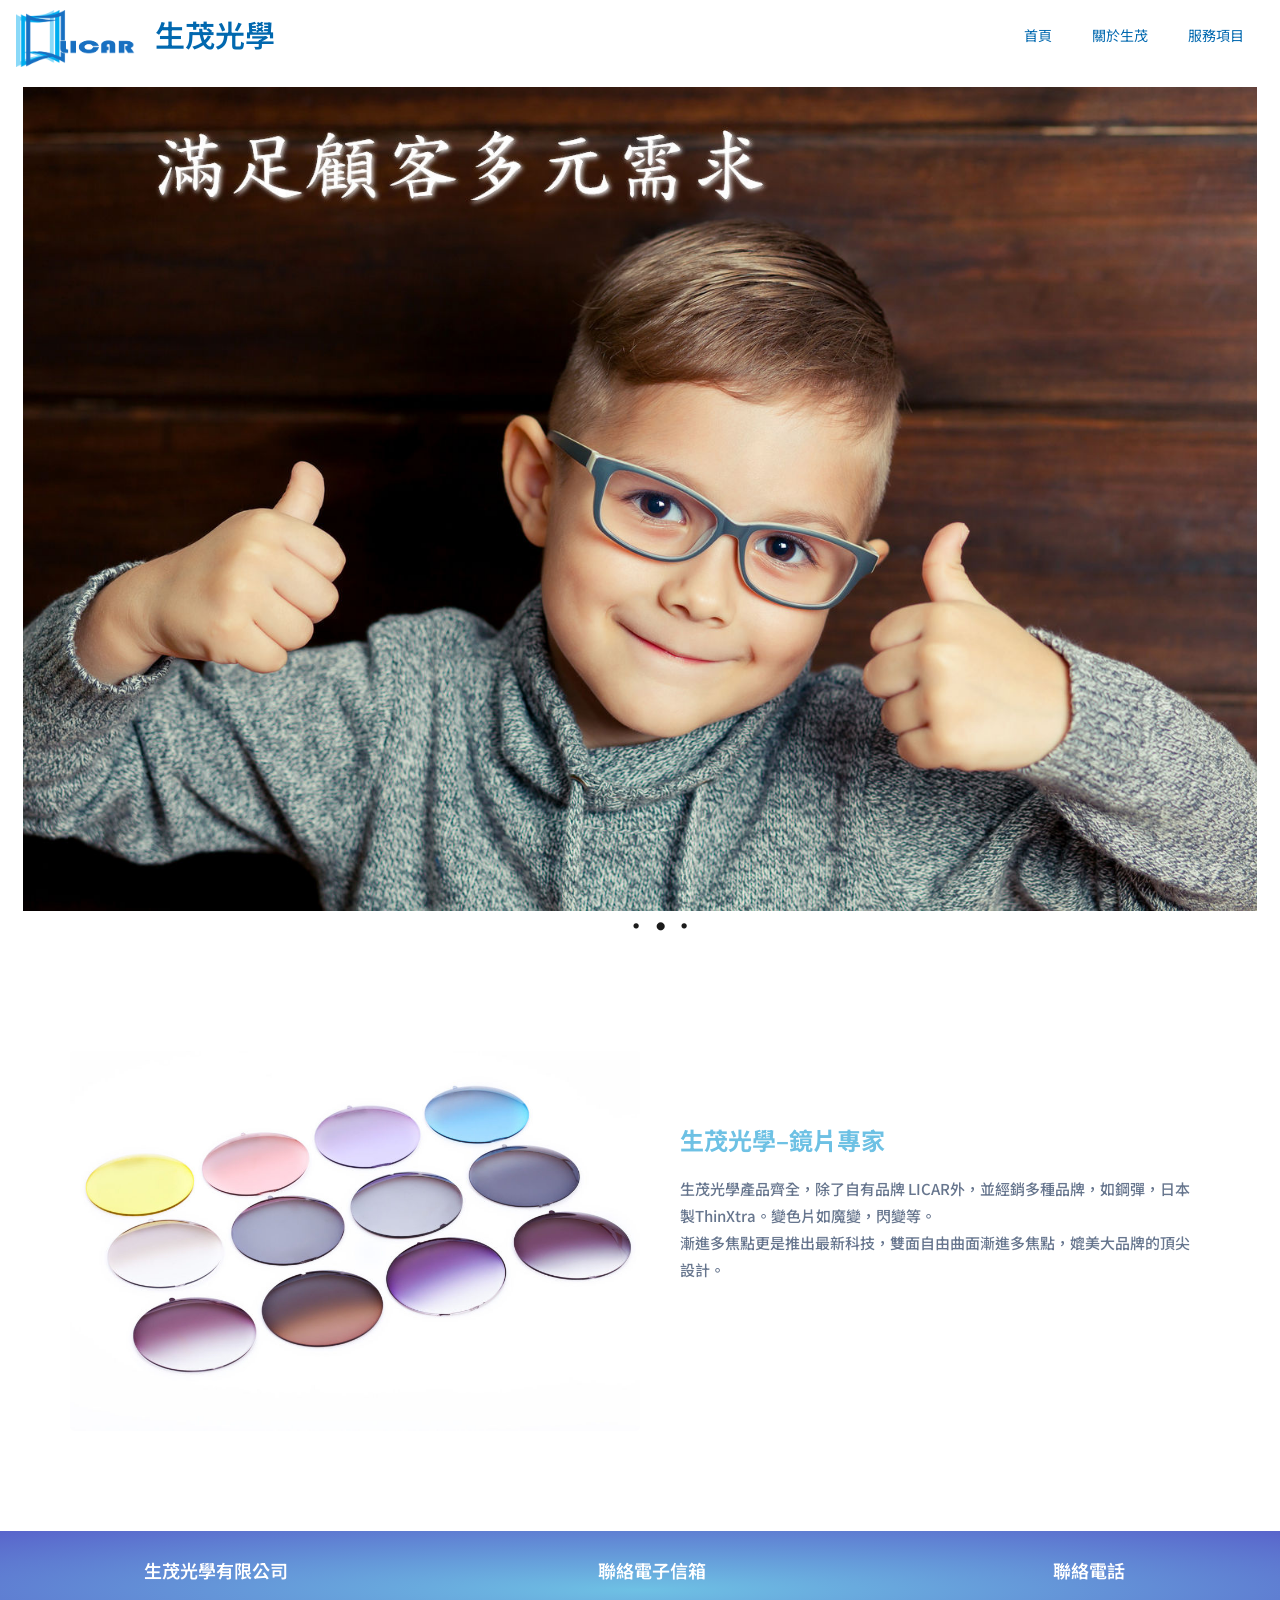
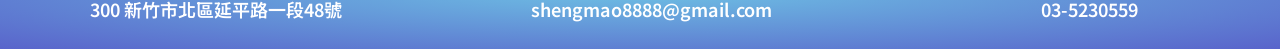
==== commit c0987f12: "20250901" ====
--- a/index.html
+++ b/index.html
@@ -1,475 +1,4942 @@
 <!DOCTYPE html>
-<html lang="zh-TW" prefix="og: https://ogp.me/ns#">
+<html lang="zh-TW">
+
 <head>
-<meta charset="UTF-8">
-<meta name="viewport" content="width=device-width, initial-scale=1">
-<link rel="profile" href="https://gmpg.org/xfn/11">
-
-	<style>img:is([sizes="auto" i], [sizes^="auto," i]) { contain-intrinsic-size: 3000px 1500px }</style>
-	
-<!-- Search Engine Optimization by Rank Math - https://rankmath.com/ -->
-<title>首頁 - 生茂光學</title>
-<meta name="description" content=":"/>
-<meta name="robots" content="index, follow, max-snippet:-1, max-video-preview:-1, max-image-preview:large"/>
-<link rel="canonical" href="index.html@p=2353.html" />
-<meta property="og:locale" content="zh_TW" />
-<meta property="og:type" content="article" />
-<meta property="og:title" content="首頁 - 生茂光學" />
-<meta property="og:description" content=":" />
-<meta property="og:url" content="https://smolens.co/home/" />
-<meta property="og:site_name" content="生茂光學" />
-<meta property="og:updated_time" content="2021-11-10T18:26:26+08:00" />
-<meta property="og:image" content="https://i0.wp.com/smolens.co/wp-content/uploads/2021/11/antiblue.jpg" />
-<meta property="og:image:secure_url" content="https://i0.wp.com/smolens.co/wp-content/uploads/2021/11/antiblue.jpg" />
-<meta property="og:image:width" content="792" />
-<meta property="og:image:height" content="611" />
-<meta property="og:image:alt" content="抗藍光" />
-<meta property="og:image:type" content="image/jpeg" />
-<meta property="article:published_time" content="2019-01-23T06:31:06+08:00" />
-<meta property="article:modified_time" content="2021-11-10T18:26:26+08:00" />
-<meta name="twitter:card" content="summary_large_image" />
-<meta name="twitter:title" content="首頁 - 生茂光學" />
-<meta name="twitter:description" content=":" />
-<meta name="twitter:image" content="https://i0.wp.com/smolens.co/wp-content/uploads/2021/11/antiblue.jpg" />
-<meta name="twitter:label1" content="Time to read" />
-<meta name="twitter:data1" content="Less than a minute" />
-<script type="application/ld+json" class="rank-math-schema">{"@context":"https://schema.org","@graph":[{"@type":"Organization","@id":"https://smolens.co/#organization","name":"\u751f\u8302\u5149\u5b78","url":"https://smolens.co","logo":{"@type":"ImageObject","@id":"https://smolens.co/#logo","url":"https://smolens.co/wp-content/uploads/2021/11/licar01.jpg","contentUrl":"https://smolens.co/wp-content/uploads/2021/11/licar01.jpg","caption":"\u751f\u8302\u5149\u5b78","inLanguage":"zh-TW","width":"131","height":"66"}},{"@type":"WebSite","@id":"https://smolens.co/#website","url":"https://smolens.co","name":"\u751f\u8302\u5149\u5b78","publisher":{"@id":"https://smolens.co/#organization"},"inLanguage":"zh-TW"},{"@type":"ImageObject","@id":"https://smolens.co/wp-content/uploads/2021/11/choose1.jpg","url":"https://smolens.co/wp-content/uploads/2021/11/choose1.jpg","width":"200","height":"200","inLanguage":"zh-TW"},{"@type":"BreadcrumbList","@id":"https://smolens.co/home/#breadcrumb","itemListElement":[{"@type":"ListItem","position":"1","item":{"@id":"https://smolens.co","name":"Home"}},{"@type":"ListItem","position":"2","item":{"@id":"https://smolens.co/home/","name":"\u9996\u9801"}}]},{"@type":"WebPage","@id":"https://smolens.co/home/#webpage","url":"https://smolens.co/home/","name":"\u9996\u9801 - \u751f\u8302\u5149\u5b78","datePublished":"2019-01-23T06:31:06+08:00","dateModified":"2021-11-10T18:26:26+08:00","isPartOf":{"@id":"https://smolens.co/#website"},"primaryImageOfPage":{"@id":"https://smolens.co/wp-content/uploads/2021/11/choose1.jpg"},"inLanguage":"zh-TW","breadcrumb":{"@id":"https://smolens.co/home/#breadcrumb"}},{"@type":"Person","@id":"https://smolens.co/author/kenttai777/","name":"\u751f\u8302\u5149\u5b78","url":"https://smolens.co/author/kenttai777/","image":{"@type":"ImageObject","@id":"https://secure.gravatar.com/avatar/4b7a03732f3f8f39bd6667974941444a7da8caa328f96aa66f3cf973ec22b55d?s=96&amp;d=mm&amp;r=g","url":"https://secure.gravatar.com/avatar/4b7a03732f3f8f39bd6667974941444a7da8caa328f96aa66f3cf973ec22b55d?s=96&amp;d=mm&amp;r=g","caption":"\u751f\u8302\u5149\u5b78","inLanguage":"zh-TW"},"worksFor":{"@id":"https://smolens.co/#organization"}},{"@type":"Article","headline":"\u9996\u9801 - \u751f\u8302\u5149\u5b78","datePublished":"2019-01-23T06:31:06+08:00","dateModified":"2021-11-10T18:26:26+08:00","author":{"@id":"https://smolens.co/author/kenttai777/","name":"\u751f\u8302\u5149\u5b78"},"publisher":{"@id":"https://smolens.co/#organization"},"description":":","name":"\u9996\u9801 - \u751f\u8302\u5149\u5b78","@id":"https://smolens.co/home/#richSnippet","isPartOf":{"@id":"https://smolens.co/home/#webpage"},"image":{"@id":"https://smolens.co/wp-content/uploads/2021/11/choose1.jpg"},"inLanguage":"zh-TW","mainEntityOfPage":{"@id":"https://smolens.co/home/#webpage"}}]}</script>
-<!-- /Rank Math WordPress SEO plugin -->
-
-<link rel='dns-prefetch' href='https://stats.wp.com/' />
-<link rel='dns-prefetch' href='https://fonts.googleapis.com/' />
-<link rel='preconnect' href='https://i0.wp.com/' />
-<link rel='preconnect' href='https://c0.wp.com/' />
-<link rel="alternate" type="application/rss+xml" title="訂閱《生茂光學》&raquo; 資訊提供" href="feed/index.html" />
-<link rel="alternate" type="application/rss+xml" title="訂閱《生茂光學》&raquo; 留言的資訊提供" href="comments/feed/index.html" />
-<script>
-window._wpemojiSettings = {"baseUrl":"https:\/\/s.w.org\/images\/core\/emoji\/16.0.1\/72x72\/","ext":".png","svgUrl":"https:\/\/s.w.org\/images\/core\/emoji\/16.0.1\/svg\/","svgExt":".svg","source":{"concatemoji":"https:\/\/smolens.co\/wp-includes\/js\/wp-emoji-release.min.js?ver=6.8.2"}};
-/*! This file is auto-generated */
-!function(s,n){var o,i,e;function c(e){try{var t={supportTests:e,timestamp:(new Date).valueOf()};sessionStorage.setItem(o,JSON.stringify(t))}catch(e){}}function p(e,t,n){e.clearRect(0,0,e.canvas.width,e.canvas.height),e.fillText(t,0,0);var t=new Uint32Array(e.getImageData(0,0,e.canvas.width,e.canvas.height).data),a=(e.clearRect(0,0,e.canvas.width,e.canvas.height),e.fillText(n,0,0),new Uint32Array(e.getImageData(0,0,e.canvas.width,e.canvas.height).data));return t.every(function(e,t){return e===a[t]})}function u(e,t){e.clearRect(0,0,e.canvas.width,e.canvas.height),e.fillText(t,0,0);for(var n=e.getImageData(16,16,1,1),a=0;a<n.data.length;a++)if(0!==n.data[a])return!1;return!0}function f(e,t,n,a){switch(t){case"flag":return n(e,"\ud83c\udff3\ufe0f\u200d\u26a7\ufe0f","\ud83c\udff3\ufe0f\u200b\u26a7\ufe0f")?!1:!n(e,"\ud83c\udde8\ud83c\uddf6","\ud83c\udde8\u200b\ud83c\uddf6")&&!n(e,"\ud83c\udff4\udb40\udc67\udb40\udc62\udb40\udc65\udb40\udc6e\udb40\udc67\udb40\udc7f","\ud83c\udff4\u200b\udb40\udc67\u200b\udb40\udc62\u200b\udb40\udc65\u200b\udb40\udc6e\u200b\udb40\udc67\u200b\udb40\udc7f");case"emoji":return!a(e,"\ud83e\udedf")}return!1}function g(e,t,n,a){var r="undefined"!=typeof WorkerGlobalScope&&self instanceof WorkerGlobalScope?new OffscreenCanvas(300,150):s.createElement("canvas"),o=r.getContext("2d",{willReadFrequently:!0}),i=(o.textBaseline="top",o.font="600 32px Arial",{});return e.forEach(function(e){i[e]=t(o,e,n,a)}),i}function t(e){var t=s.createElement("script");t.src=e,t.defer=!0,s.head.appendChild(t)}"undefined"!=typeof Promise&&(o="wpEmojiSettingsSupports",i=["flag","emoji"],n.supports={everything:!0,everythingExceptFlag:!0},e=new Promise(function(e){s.addEventListener("DOMContentLoaded",e,{once:!0})}),new Promise(function(t){var n=function(){try{var e=JSON.parse(sessionStorage.getItem(o));if("object"==typeof e&&"number"==typeof e.timestamp&&(new Date).valueOf()<e.timestamp+604800&&"object"==typeof e.supportTests)return e.supportTests}catch(e){}return null}();if(!n){if("undefined"!=typeof Worker&&"undefined"!=typeof OffscreenCanvas&&"undefined"!=typeof URL&&URL.createObjectURL&&"undefined"!=typeof Blob)try{var e="postMessage("+g.toString()+"("+[JSON.stringify(i),f.toString(),p.toString(),u.toString()].join(",")+"));",a=new Blob([e],{type:"text/javascript"}),r=new Worker(URL.createObjectURL(a),{name:"wpTestEmojiSupports"});return void(r.onmessage=function(e){c(n=e.data),r.terminate(),t(n)})}catch(e){}c(n=g(i,f,p,u))}t(n)}).then(function(e){for(var t in e)n.supports[t]=e[t],n.supports.everything=n.supports.everything&&n.supports[t],"flag"!==t&&(n.supports.everythingExceptFlag=n.supports.everythingExceptFlag&&n.supports[t]);n.supports.everythingExceptFlag=n.supports.everythingExceptFlag&&!n.supports.flag,n.DOMReady=!1,n.readyCallback=function(){n.DOMReady=!0}}).then(function(){return e}).then(function(){var e;n.supports.everything||(n.readyCallback(),(e=n.source||{}).concatemoji?t(e.concatemoji):e.wpemoji&&e.twemoji&&(t(e.twemoji),t(e.wpemoji)))}))}((window,document),window._wpemojiSettings);
-</script>
-<link rel='stylesheet' id='astra-theme-css-css' href='wp-content/themes/astra/assets/css/minified/frontend.min.css@ver=3.7.5.css' media='all' />
-<style id='astra-theme-css-inline-css'>
-html{font-size:93.75%;}a,.page-title{color:var(--ast-global-color-2);}a:hover,a:focus{color:var(--ast-global-color-1);}body,button,input,select,textarea,.ast-button,.ast-custom-button{font-family:'Noto Sans TC',sans-serif;font-weight:400;font-size:15px;font-size:1rem;}blockquote{color:var(--ast-global-color-3);}p,.entry-content p{margin-bottom:1em;}h1,.entry-content h1,h2,.entry-content h2,h3,.entry-content h3,h4,.entry-content h4,h5,.entry-content h5,h6,.entry-content h6,.site-title,.site-title a{font-family:'Noto Sans TC',sans-serif;font-weight:400;}.site-title{font-size:20px;font-size:1.3333333333333rem;display:block;}header .custom-logo-link img{max-width:50px;}.astra-logo-svg{width:50px;}.ast-archive-description .ast-archive-title{font-size:40px;font-size:2.6666666666667rem;}.site-header .site-description{font-size:15px;font-size:1rem;display:none;}.entry-title{font-size:40px;font-size:2.6666666666667rem;}h1,.entry-content h1{font-size:40px;font-size:2.6666666666667rem;font-family:'Noto Sans TC',sans-serif;line-height:1.2;}h2,.entry-content h2{font-size:40px;font-size:2.6666666666667rem;font-family:'Noto Sans TC',sans-serif;line-height:1.2;}h3,.entry-content h3{font-size:24px;font-size:1.6rem;font-family:'Noto Sans TC',sans-serif;line-height:1.2;}h4,.entry-content h4{font-size:20px;font-size:1.3333333333333rem;font-family:'Noto Sans TC',sans-serif;}h5,.entry-content h5{font-size:18px;font-size:1.2rem;font-family:'Noto Sans TC',sans-serif;}h6,.entry-content h6{font-size:14px;font-size:0.93333333333333rem;font-family:'Noto Sans TC',sans-serif;}.ast-single-post .entry-title,.page-title{font-size:30px;font-size:2rem;}::selection{background-color:var(--ast-global-color-0);color:#000000;}body,h1,.entry-title a,.entry-content h1,h2,.entry-content h2,h3,.entry-content h3,h4,.entry-content h4,h5,.entry-content h5,h6,.entry-content h6{color:var(--ast-global-color-3);}.tagcloud a:hover,.tagcloud a:focus,.tagcloud a.current-item{color:#ffffff;border-color:var(--ast-global-color-2);background-color:var(--ast-global-color-2);}input:focus,input[type="text"]:focus,input[type="email"]:focus,input[type="url"]:focus,input[type="password"]:focus,input[type="reset"]:focus,input[type="search"]:focus,textarea:focus{border-color:var(--ast-global-color-2);}input[type="radio"]:checked,input[type=reset],input[type="checkbox"]:checked,input[type="checkbox"]:hover:checked,input[type="checkbox"]:focus:checked,input[type=range]::-webkit-slider-thumb{border-color:var(--ast-global-color-2);background-color:var(--ast-global-color-2);box-shadow:none;}.site-footer a:hover + .post-count,.site-footer a:focus + .post-count{background:var(--ast-global-color-2);border-color:var(--ast-global-color-2);}.single .nav-links .nav-previous,.single .nav-links .nav-next{color:var(--ast-global-color-2);}.entry-meta,.entry-meta *{line-height:1.45;color:var(--ast-global-color-2);}.entry-meta a:hover,.entry-meta a:hover *,.entry-meta a:focus,.entry-meta a:focus *,.page-links > .page-link,.page-links .page-link:hover,.post-navigation a:hover{color:var(--ast-global-color-1);}#cat option,.secondary .calendar_wrap thead a,.secondary .calendar_wrap thead a:visited{color:var(--ast-global-color-2);}.secondary .calendar_wrap #today,.ast-progress-val span{background:var(--ast-global-color-2);}.secondary a:hover + .post-count,.secondary a:focus + .post-count{background:var(--ast-global-color-2);border-color:var(--ast-global-color-2);}.calendar_wrap #today > a{color:#ffffff;}.page-links .page-link,.single .post-navigation a{color:var(--ast-global-color-2);}.widget-title{font-size:21px;font-size:1.4rem;color:var(--ast-global-color-3);}.ast-logo-title-inline .site-logo-img{padding-right:1em;}.site-logo-img img{ transition:all 0.2s linear;}.ast-page-builder-template .hentry {margin: 0;}.ast-page-builder-template .site-content > .ast-container {max-width: 100%;padding: 0;}.ast-page-builder-template .site-content #primary {padding: 0;margin: 0;}.ast-page-builder-template .no-results {text-align: center;margin: 4em auto;}.ast-page-builder-template .ast-pagination {padding: 2em;}.ast-page-builder-template .entry-header.ast-no-title.ast-no-thumbnail {margin-top: 0;}.ast-page-builder-template .entry-header.ast-header-without-markup {margin-top: 0;margin-bottom: 0;}.ast-page-builder-template .entry-header.ast-no-title.ast-no-meta {margin-bottom: 0;}.ast-page-builder-template.single .post-navigation {padding-bottom: 2em;}.ast-page-builder-template.single-post .site-content > .ast-container {max-width: 100%;}.ast-page-builder-template .entry-header {margin-top: 4em;margin-left: auto;margin-right: auto;padding-left: 20px;padding-right: 20px;}.ast-page-builder-template .ast-archive-description {margin-top: 4em;margin-left: auto;margin-right: auto;padding-left: 20px;padding-right: 20px;}.single.ast-page-builder-template .entry-header {padding-left: 20px;padding-right: 20px;}.ast-page-builder-template.ast-no-sidebar .entry-content .alignwide {margin-left: 0;margin-right: 0;}@media (max-width:921px){#ast-desktop-header{display:none;}}@media (min-width:921px){#ast-mobile-header{display:none;}}.wp-block-buttons.aligncenter{justify-content:center;}@media (max-width:782px){.entry-content .wp-block-columns .wp-block-column{margin-left:0px;}}@media (max-width:921px){.ast-separate-container .ast-article-post,.ast-separate-container .ast-article-single{padding:1.5em 2.14em;}.ast-separate-container #primary,.ast-separate-container #secondary{padding:1.5em 0;}#primary,#secondary{padding:1.5em 0;margin:0;}.ast-left-sidebar #content > .ast-container{display:flex;flex-direction:column-reverse;width:100%;}.ast-author-box img.avatar{margin:20px 0 0 0;}}@media (min-width:922px){.ast-separate-container.ast-right-sidebar #primary,.ast-separate-container.ast-left-sidebar #primary{border:0;}.search-no-results.ast-separate-container #primary{margin-bottom:4em;}}.elementor-button-wrapper .elementor-button{border-style:solid;text-decoration:none;border-top-width:0;border-right-width:0;border-left-width:0;border-bottom-width:0;}body .elementor-button.elementor-size-sm,body .elementor-button.elementor-size-xs,body .elementor-button.elementor-size-md,body .elementor-button.elementor-size-lg,body .elementor-button.elementor-size-xl,body .elementor-button{border-radius:50px;padding-top:16px;padding-right:32px;padding-bottom:16px;padding-left:32px;}.elementor-button-wrapper .elementor-button{border-color:rgba(252,95,95,0.76);background-color:rgba(252,95,95,0.76);}.elementor-button-wrapper .elementor-button:hover,.elementor-button-wrapper .elementor-button:focus{color:var(--ast-global-color-7);background-color:var(--ast-global-color-1);border-color:var(--ast-global-color-1);}.wp-block-button .wp-block-button__link ,.elementor-button-wrapper .elementor-button,.elementor-button-wrapper .elementor-button:visited{color:var(--ast-global-color-7);}.elementor-button-wrapper .elementor-button{font-family:inherit;font-weight:600;line-height:1;text-transform:uppercase;letter-spacing:2px;}body .elementor-button.elementor-size-sm,body .elementor-button.elementor-size-xs,body .elementor-button.elementor-size-md,body .elementor-button.elementor-size-lg,body .elementor-button.elementor-size-xl,body .elementor-button{font-size:12px;font-size:0.8rem;}.wp-block-button .wp-block-button__link:hover,.wp-block-button .wp-block-button__link:focus{color:var(--ast-global-color-7);background-color:var(--ast-global-color-1);border-color:var(--ast-global-color-1);}.elementor-widget-heading h1.elementor-heading-title{line-height:1.2;}.elementor-widget-heading h2.elementor-heading-title{line-height:1.2;}.elementor-widget-heading h3.elementor-heading-title{line-height:1.2;}.wp-block-button .wp-block-button__link{border-style:solid;border-top-width:0;border-right-width:0;border-left-width:0;border-bottom-width:0;border-color:rgba(252,95,95,0.76);background-color:rgba(252,95,95,0.76);color:var(--ast-global-color-7);font-family:inherit;font-weight:600;line-height:1;text-transform:uppercase;letter-spacing:2px;font-size:12px;font-size:0.8rem;border-radius:50px;}.wp-block-buttons .wp-block-button .wp-block-button__link{padding-top:16px;padding-right:32px;padding-bottom:16px;padding-left:32px;}.menu-toggle,button,.ast-button,.ast-custom-button,.button,input#submit,input[type="button"],input[type="submit"],input[type="reset"]{border-style:solid;border-top-width:0;border-right-width:0;border-left-width:0;border-bottom-width:0;color:var(--ast-global-color-7);border-color:rgba(252,95,95,0.76);background-color:rgba(252,95,95,0.76);border-radius:50px;padding-top:16px;padding-right:32px;padding-bottom:16px;padding-left:32px;font-family:inherit;font-weight:600;font-size:12px;font-size:0.8rem;line-height:1;text-transform:uppercase;letter-spacing:2px;}button:focus,.menu-toggle:hover,button:hover,.ast-button:hover,.ast-custom-button:hover .button:hover,.ast-custom-button:hover ,input[type=reset]:hover,input[type=reset]:focus,input#submit:hover,input#submit:focus,input[type="button"]:hover,input[type="button"]:focus,input[type="submit"]:hover,input[type="submit"]:focus{color:var(--ast-global-color-7);background-color:var(--ast-global-color-1);border-color:var(--ast-global-color-1);}@media (min-width:544px){.ast-container{max-width:100%;}}@media (max-width:544px){.ast-separate-container .ast-article-post,.ast-separate-container .ast-article-single,.ast-separate-container .comments-title,.ast-separate-container .ast-archive-description{padding:1.5em 1em;}.ast-separate-container #content .ast-container{padding-left:0.54em;padding-right:0.54em;}.ast-separate-container .ast-comment-list li.depth-1{padding:1.5em 1em;margin-bottom:1.5em;}.ast-separate-container .ast-comment-list .bypostauthor{padding:.5em;}.ast-search-menu-icon.ast-dropdown-active .search-field{width:170px;}}@media (max-width:921px){.ast-mobile-header-stack .main-header-bar .ast-search-menu-icon{display:inline-block;}.ast-header-break-point.ast-header-custom-item-outside .ast-mobile-header-stack .main-header-bar .ast-search-icon{margin:0;}.ast-comment-avatar-wrap img{max-width:2.5em;}.ast-separate-container .ast-comment-list li.depth-1{padding:1.5em 2.14em;}.ast-separate-container .comment-respond{padding:2em 2.14em;}.ast-comment-meta{padding:0 1.8888em 1.3333em;}}body,.ast-separate-container{background-color:var(--ast-global-color-4);;background-image:none;;}.ast-no-sidebar.ast-separate-container .entry-content .alignfull {margin-left: -6.67em;margin-right: -6.67em;width: auto;}@media (max-width: 1200px) {.ast-no-sidebar.ast-separate-container .entry-content .alignfull {margin-left: -2.4em;margin-right: -2.4em;}}@media (max-width: 768px) {.ast-no-sidebar.ast-separate-container .entry-content .alignfull {margin-left: -2.14em;margin-right: -2.14em;}}@media (max-width: 544px) {.ast-no-sidebar.ast-separate-container .entry-content .alignfull {margin-left: -1em;margin-right: -1em;}}.ast-no-sidebar.ast-separate-container .entry-content .alignwide {margin-left: -20px;margin-right: -20px;}.ast-no-sidebar.ast-separate-container .entry-content .wp-block-column .alignfull,.ast-no-sidebar.ast-separate-container .entry-content .wp-block-column .alignwide {margin-left: auto;margin-right: auto;width: 100%;}@media (max-width:921px){.site-title{display:block;}.ast-archive-description .ast-archive-title{font-size:40px;}.site-header .site-description{display:none;}.entry-title{font-size:30px;}h1,.entry-content h1{font-size:45px;}h2,.entry-content h2{font-size:32px;}h3,.entry-content h3{font-size:24px;}.ast-single-post .entry-title,.page-title{font-size:30px;}.astra-logo-svg{width:32px;}header .custom-logo-link img,.ast-header-break-point .site-logo-img .custom-mobile-logo-link img{max-width:32px;}}@media (max-width:544px){.site-title{font-size:20px;font-size:1.3333333333333rem;display:block;}.ast-archive-description .ast-archive-title{font-size:40px;}.site-header .site-description{display:none;}.entry-title{font-size:30px;}h1,.entry-content h1{font-size:32px;}h2,.entry-content h2{font-size:24px;}h3,.entry-content h3{font-size:20px;}.ast-single-post .entry-title,.page-title{font-size:30px;}header .custom-logo-link img,.ast-header-break-point .site-branding img,.ast-header-break-point .custom-logo-link img{max-width:42px;}.astra-logo-svg{width:42px;}.ast-header-break-point .site-logo-img .custom-mobile-logo-link img{max-width:42px;}}@media (max-width:921px){html{font-size:85.5%;}}@media (max-width:544px){html{font-size:85.5%;}}@media (min-width:922px){.ast-container{max-width:1240px;}}@font-face {font-family: "Astra";src: url(wp-content/themes/astra/assets/fonts/astra.woff) format("woff"),url(wp-content/themes/astra/assets/fonts/astra.ttf) format("truetype"),url(wp-content/themes/astra/assets/fonts/astra.svg) format("svg");font-weight: normal;font-style: normal;font-display: fallback;}@media (min-width:922px){.main-header-menu .sub-menu .menu-item.ast-left-align-sub-menu:hover > .sub-menu,.main-header-menu .sub-menu .menu-item.ast-left-align-sub-menu.focus > .sub-menu{margin-left:-0px;}}.ast-theme-transparent-header [data-section="section-header-mobile-trigger"] .ast-button-wrap .ast-mobile-menu-trigger-outline{background:transparent;}.astra-icon-down_arrow::after {content: "\e900";font-family: Astra;}.astra-icon-close::after {content: "\e5cd";font-family: Astra;}.astra-icon-drag_handle::after {content: "\e25d";font-family: Astra;}.astra-icon-format_align_justify::after {content: "\e235";font-family: Astra;}.astra-icon-menu::after {content: "\e5d2";font-family: Astra;}.astra-icon-reorder::after {content: "\e8fe";font-family: Astra;}.astra-icon-search::after {content: "\e8b6";font-family: Astra;}.astra-icon-zoom_in::after {content: "\e56b";font-family: Astra;}.astra-icon-check-circle::after {content: "\e901";font-family: Astra;}.astra-icon-shopping-cart::after {content: "\f07a";font-family: Astra;}.astra-icon-shopping-bag::after {content: "\f290";font-family: Astra;}.astra-icon-shopping-basket::after {content: "\f291";font-family: Astra;}.astra-icon-circle-o::after {content: "\e903";font-family: Astra;}.astra-icon-certificate::after {content: "\e902";font-family: Astra;}blockquote {padding: 1.2em;}:root .has-ast-global-color-0-color{color:var(--ast-global-color-0);}:root .has-ast-global-color-0-background-color{background-color:var(--ast-global-color-0);}:root .wp-block-button .has-ast-global-color-0-color{color:var(--ast-global-color-0);}:root .wp-block-button .has-ast-global-color-0-background-color{background-color:var(--ast-global-color-0);}:root .has-ast-global-color-1-color{color:var(--ast-global-color-1);}:root .has-ast-global-color-1-background-color{background-color:var(--ast-global-color-1);}:root .wp-block-button .has-ast-global-color-1-color{color:var(--ast-global-color-1);}:root .wp-block-button .has-ast-global-color-1-background-color{background-color:var(--ast-global-color-1);}:root .has-ast-global-color-2-color{color:var(--ast-global-color-2);}:root .has-ast-global-color-2-background-color{background-color:var(--ast-global-color-2);}:root .wp-block-button .has-ast-global-color-2-color{color:var(--ast-global-color-2);}:root .wp-block-button .has-ast-global-color-2-background-color{background-color:var(--ast-global-color-2);}:root .has-ast-global-color-3-color{color:var(--ast-global-color-3);}:root .has-ast-global-color-3-background-color{background-color:var(--ast-global-color-3);}:root .wp-block-button .has-ast-global-color-3-color{color:var(--ast-global-color-3);}:root .wp-block-button .has-ast-global-color-3-background-color{background-color:var(--ast-global-color-3);}:root .has-ast-global-color-4-color{color:var(--ast-global-color-4);}:root .has-ast-global-color-4-background-color{background-color:var(--ast-global-color-4);}:root .wp-block-button .has-ast-global-color-4-color{color:var(--ast-global-color-4);}:root .wp-block-button .has-ast-global-color-4-background-color{background-color:var(--ast-global-color-4);}:root .has-ast-global-color-5-color{color:var(--ast-global-color-5);}:root .has-ast-global-color-5-background-color{background-color:var(--ast-global-color-5);}:root .wp-block-button .has-ast-global-color-5-color{color:var(--ast-global-color-5);}:root .wp-block-button .has-ast-global-color-5-background-color{background-color:var(--ast-global-color-5);}:root .has-ast-global-color-6-color{color:var(--ast-global-color-6);}:root .has-ast-global-color-6-background-color{background-color:var(--ast-global-color-6);}:root .wp-block-button .has-ast-global-color-6-color{color:var(--ast-global-color-6);}:root .wp-block-button .has-ast-global-color-6-background-color{background-color:var(--ast-global-color-6);}:root .has-ast-global-color-7-color{color:var(--ast-global-color-7);}:root .has-ast-global-color-7-background-color{background-color:var(--ast-global-color-7);}:root .wp-block-button .has-ast-global-color-7-color{color:var(--ast-global-color-7);}:root .wp-block-button .has-ast-global-color-7-background-color{background-color:var(--ast-global-color-7);}:root .has-ast-global-color-8-color{color:var(--ast-global-color-8);}:root .has-ast-global-color-8-background-color{background-color:var(--ast-global-color-8);}:root .wp-block-button .has-ast-global-color-8-color{color:var(--ast-global-color-8);}:root .wp-block-button .has-ast-global-color-8-background-color{background-color:var(--ast-global-color-8);}:root{--ast-global-color-0:#75c32c;--ast-global-color-1:#fc5f5f;--ast-global-color-2:#2b2f38;--ast-global-color-3:#5d6167;--ast-global-color-4:#ffffff;--ast-global-color-5:#f9f9f9;--ast-global-color-6:#4e5768;--ast-global-color-7:#ffffff;--ast-global-color-8:#bfd1ff;}.ast-theme-transparent-header #masthead .site-logo-img .transparent-custom-logo .astra-logo-svg{width:50px;}.ast-theme-transparent-header #masthead .site-logo-img .transparent-custom-logo img{ max-width:50px;}@media (max-width:921px){.ast-theme-transparent-header #masthead .site-logo-img .transparent-custom-logo .astra-logo-svg{width:50px;}.ast-theme-transparent-header #masthead .site-logo-img .transparent-custom-logo img{ max-width:50px;}}@media (max-width:543px){.ast-theme-transparent-header #masthead .site-logo-img .transparent-custom-logo .astra-logo-svg{width:50px;}.ast-theme-transparent-header #masthead .site-logo-img .transparent-custom-logo img{ max-width:50px;}}@media (min-width:921px){.ast-theme-transparent-header #masthead{position:absolute;left:0;right:0;}.ast-theme-transparent-header .main-header-bar,.ast-theme-transparent-header.ast-header-break-point .main-header-bar{background:none;}body.elementor-editor-active.ast-theme-transparent-header #masthead,.fl-builder-edit .ast-theme-transparent-header #masthead,body.vc_editor.ast-theme-transparent-header #masthead,body.brz-ed.ast-theme-transparent-header #masthead{z-index:0;}.ast-header-break-point.ast-replace-site-logo-transparent.ast-theme-transparent-header .custom-mobile-logo-link{display:none;}.ast-header-break-point.ast-replace-site-logo-transparent.ast-theme-transparent-header .transparent-custom-logo{display:inline-block;}.ast-theme-transparent-header .ast-above-header,.ast-theme-transparent-header .ast-above-header.ast-above-header-bar{background-image:none;background-color:transparent;}.ast-theme-transparent-header .ast-below-header{background-image:none;background-color:transparent;}}.ast-theme-transparent-header .site-title a,.ast-theme-transparent-header .site-title a:focus,.ast-theme-transparent-header .site-title a:hover,.ast-theme-transparent-header .site-title a:visited{color:var(--ast-global-color-2);}.ast-theme-transparent-header .site-header .site-description{color:var(--ast-global-color-2);}.ast-theme-transparent-header .ast-builder-menu .main-header-menu .menu-item .sub-menu .menu-item .menu-link,.ast-theme-transparent-header .ast-builder-menu .main-header-menu .menu-item .sub-menu .menu-item > .ast-menu-toggle,.ast-theme-transparent-header .main-header-menu .menu-item .sub-menu .menu-link,.ast-header-break-point.ast-flyout-menu-enable.ast-header-break-point .main-header-bar-navigation .main-header-menu .menu-item .sub-menu .menu-link{color:var(--ast-global-color-3);}.ast-theme-transparent-header .ast-builder-menu .main-header-menu .menu-item .sub-menu .menu-link:hover,.ast-theme-transparent-header .ast-builder-menu .main-header-menu .menu-item .sub-menu .menu-item:hover > .menu-link,.ast-theme-transparent-header .ast-builder-menu .main-header-menu .menu-item .sub-menu .menu-item.focus > .menu-item,.ast-theme-transparent-header .ast-builder-menu .main-header-menu .menu-item .sub-menu .menu-item.current-menu-item > .menu-link,.ast-theme-transparent-header .ast-builder-menu .main-header-menu .menu-item .sub-menu .menu-item.current-menu-item > .ast-menu-toggle,.ast-theme-transparent-header .ast-builder-menu .main-header-menu .menu-item .sub-menu .menu-item:hover > .ast-menu-toggle,.ast-theme-transparent-header .ast-builder-menu .main-header-menu .menu-item .sub-menu .menu-item.focus > .ast-menu-toggle,.ast-theme-transparent-header .main-header-menu .menu-item .sub-menu .menu-item:hover > .menu-link,.ast-header-break-point.ast-flyout-menu-enable.ast-header-break-point .main-header-bar-navigation .main-header-menu .menu-item .sub-menu .menu-link{color:var(--ast-global-color-1);}.ast-theme-transparent-header .ast-builder-menu .main-header-menu,.ast-theme-transparent-header .ast-builder-menu .main-header-menu .menu-link,.ast-theme-transparent-header [CLASS*="ast-builder-menu-"] .main-header-menu .menu-item > .menu-link,.ast-theme-transparent-header .ast-masthead-custom-menu-items,.ast-theme-transparent-header .ast-masthead-custom-menu-items a,.ast-theme-transparent-header .ast-builder-menu .main-header-menu .menu-item > .ast-menu-toggle,.ast-theme-transparent-header .ast-builder-menu .main-header-menu .menu-item > .ast-menu-toggle,.ast-theme-transparent-header .ast-above-header-navigation a,.ast-header-break-point.ast-theme-transparent-header .ast-above-header-navigation a,.ast-header-break-point.ast-theme-transparent-header .ast-above-header-navigation > ul.ast-above-header-menu > .menu-item-has-children:not(.current-menu-item) > .ast-menu-toggle,.ast-theme-transparent-header .ast-below-header-menu,.ast-theme-transparent-header .ast-below-header-menu a,.ast-header-break-point.ast-theme-transparent-header .ast-below-header-menu a,.ast-header-break-point.ast-theme-transparent-header .ast-below-header-menu,.ast-theme-transparent-header .main-header-menu .menu-link{color:var(--ast-global-color-3);}.ast-theme-transparent-header .ast-builder-menu .main-header-menu .menu-item:hover > .menu-link,.ast-theme-transparent-header .ast-builder-menu .main-header-menu .menu-item:hover > .ast-menu-toggle,.ast-theme-transparent-header .ast-builder-menu .main-header-menu .ast-masthead-custom-menu-items a:hover,.ast-theme-transparent-header .ast-builder-menu .main-header-menu .focus > .menu-link,.ast-theme-transparent-header .ast-builder-menu .main-header-menu .focus > .ast-menu-toggle,.ast-theme-transparent-header .ast-builder-menu .main-header-menu .current-menu-item > .menu-link,.ast-theme-transparent-header .ast-builder-menu .main-header-menu .current-menu-ancestor > .menu-link,.ast-theme-transparent-header .ast-builder-menu .main-header-menu .current-menu-item > .ast-menu-toggle,.ast-theme-transparent-header .ast-builder-menu .main-header-menu .current-menu-ancestor > .ast-menu-toggle,.ast-theme-transparent-header [CLASS*="ast-builder-menu-"] .main-header-menu .current-menu-item > .menu-link,.ast-theme-transparent-header [CLASS*="ast-builder-menu-"] .main-header-menu .current-menu-ancestor > .menu-link,.ast-theme-transparent-header [CLASS*="ast-builder-menu-"] .main-header-menu .current-menu-item > .ast-menu-toggle,.ast-theme-transparent-header [CLASS*="ast-builder-menu-"] .main-header-menu .current-menu-ancestor > .ast-menu-toggle,.ast-theme-transparent-header .main-header-menu .menu-item:hover > .menu-link,.ast-theme-transparent-header .main-header-menu .current-menu-item > .menu-link,.ast-theme-transparent-header .main-header-menu .current-menu-ancestor > .menu-link{color:var(--ast-global-color-1);}.ast-theme-transparent-header div.ast-masthead-custom-menu-items,.ast-theme-transparent-header div.ast-masthead-custom-menu-items .widget,.ast-theme-transparent-header div.ast-masthead-custom-menu-items .widget-title,.ast-theme-transparent-header .site-header-section [CLASS*="ast-header-html-"] .ast-builder-html-element{color:#4e5768;}.ast-theme-transparent-header div.ast-masthead-custom-menu-items a,.ast-theme-transparent-header div.ast-masthead-custom-menu-items .widget a,.ast-theme-transparent-header .site-header-section [CLASS*="ast-header-html-"] .ast-builder-html-element a{color:rgba(78,87,104,0.9);}.ast-theme-transparent-header div.ast-masthead-custom-menu-items a:hover,.ast-theme-transparent-header div.ast-masthead-custom-menu-items .widget a:hover,.ast-theme-transparent-header .site-header-section [CLASS*="ast-header-html-"] .ast-builder-html-element a:hover{color:#fc5f5f;}@media (max-width:921px){.ast-theme-transparent-header #masthead{position:absolute;left:0;right:0;}.ast-theme-transparent-header .main-header-bar,.ast-theme-transparent-header.ast-header-break-point .main-header-bar{background:none;}body.elementor-editor-active.ast-theme-transparent-header #masthead,.fl-builder-edit .ast-theme-transparent-header #masthead,body.vc_editor.ast-theme-transparent-header #masthead,body.brz-ed.ast-theme-transparent-header #masthead{z-index:0;}.ast-header-break-point.ast-replace-site-logo-transparent.ast-theme-transparent-header .custom-mobile-logo-link{display:none;}.ast-header-break-point.ast-replace-site-logo-transparent.ast-theme-transparent-header .transparent-custom-logo{display:inline-block;}.ast-theme-transparent-header .ast-above-header,.ast-theme-transparent-header .ast-above-header.ast-above-header-bar{background-image:none;background-color:transparent;}.ast-theme-transparent-header .ast-below-header{background-image:none;background-color:transparent;}}@media (max-width:921px){.ast-theme-transparent-header .ast-builder-menu .main-header-menu,.ast-theme-transparent-header .ast-builder-menu .main-header-menu .menu-link,.ast-theme-transparent-header [CLASS*="ast-builder-menu-"] .main-header-menu .menu-item > .menu-link,.ast-theme-transparent-header .ast-masthead-custom-menu-items,.ast-theme-transparent-header .ast-masthead-custom-menu-items a,.ast-theme-transparent-header .ast-builder-menu .main-header-menu .menu-item > .ast-menu-toggle,.ast-theme-transparent-header .ast-builder-menu .main-header-menu .menu-item > .ast-menu-toggle,.ast-theme-transparent-header .main-header-menu .menu-link{color:var(--ast-global-color-3);}.ast-theme-transparent-header .ast-builder-menu .main-header-menu .menu-item:hover > .menu-link,.ast-theme-transparent-header .ast-builder-menu .main-header-menu .menu-item:hover > .ast-menu-toggle,.ast-theme-transparent-header .ast-builder-menu .main-header-menu .ast-masthead-custom-menu-items a:hover,.ast-theme-transparent-header .ast-builder-menu .main-header-menu .focus > .menu-link,.ast-theme-transparent-header .ast-builder-menu .main-header-menu .focus > .ast-menu-toggle,.ast-theme-transparent-header .ast-builder-menu .main-header-menu .current-menu-item > .menu-link,.ast-theme-transparent-header .ast-builder-menu .main-header-menu .current-menu-ancestor > .menu-link,.ast-theme-transparent-header .ast-builder-menu .main-header-menu .current-menu-item > .ast-menu-toggle,.ast-theme-transparent-header .ast-builder-menu .main-header-menu .current-menu-ancestor > .ast-menu-toggle,.ast-theme-transparent-header [CLASS*="ast-builder-menu-"] .main-header-menu .current-menu-item > .menu-link,.ast-theme-transparent-header [CLASS*="ast-builder-menu-"] .main-header-menu .current-menu-ancestor > .menu-link,.ast-theme-transparent-header [CLASS*="ast-builder-menu-"] .main-header-menu .current-menu-item > .ast-menu-toggle,.ast-theme-transparent-header [CLASS*="ast-builder-menu-"] .main-header-menu .current-menu-ancestor > .ast-menu-toggle,.ast-theme-transparent-header .main-header-menu .menu-item:hover > .menu-link,.ast-theme-transparent-header .main-header-menu .current-menu-item > .menu-link,.ast-theme-transparent-header .main-header-menu .current-menu-ancestor > .menu-link{color:var(--ast-global-color-1);}}.ast-theme-transparent-header #ast-desktop-header > [CLASS*="-header-wrap"]:nth-last-child(2) > [CLASS*="-header-bar"],.ast-theme-transparent-header.ast-header-break-point #ast-mobile-header > [CLASS*="-header-wrap"]:nth-last-child(2) > [CLASS*="-header-bar"]{border-bottom-width:0px;border-bottom-style:solid;}.ast-breadcrumbs .trail-browse,.ast-breadcrumbs .trail-items,.ast-breadcrumbs .trail-items li{display:inline-block;margin:0;padding:0;border:none;background:inherit;text-indent:0;}.ast-breadcrumbs .trail-browse{font-size:inherit;font-style:inherit;font-weight:inherit;color:inherit;}.ast-breadcrumbs .trail-items{list-style:none;}.trail-items li::after{padding:0 0.3em;content:"\00bb";}.trail-items li:last-of-type::after{display:none;}h1,.entry-content h1,h2,.entry-content h2,h3,.entry-content h3,h4,.entry-content h4,h5,.entry-content h5,h6,.entry-content h6{color:var(--ast-global-color-2);}@media (max-width:921px){.ast-builder-grid-row-container.ast-builder-grid-row-tablet-3-firstrow .ast-builder-grid-row > *:first-child,.ast-builder-grid-row-container.ast-builder-grid-row-tablet-3-lastrow .ast-builder-grid-row > *:last-child{grid-column:1 / -1;}}@media (max-width:544px){.ast-builder-grid-row-container.ast-builder-grid-row-mobile-3-firstrow .ast-builder-grid-row > *:first-child,.ast-builder-grid-row-container.ast-builder-grid-row-mobile-3-lastrow .ast-builder-grid-row > *:last-child{grid-column:1 / -1;}}.ast-builder-layout-element[data-section="title_tagline"]{display:flex;}@media (max-width:921px){.ast-header-break-point .ast-builder-layout-element[data-section="title_tagline"]{display:flex;}}@media (max-width:544px){.ast-header-break-point .ast-builder-layout-element[data-section="title_tagline"]{display:flex;}}.ast-builder-menu-1{font-family:inherit;font-weight:inherit;}.ast-builder-menu-1 .sub-menu,.ast-builder-menu-1 .inline-on-mobile .sub-menu{border-top-width:2px;border-bottom-width:0px;border-right-width:0px;border-left-width:0px;border-color:var(--ast-global-color-0);border-style:solid;border-radius:0px;}.ast-builder-menu-1 .main-header-menu > .menu-item > .sub-menu,.ast-builder-menu-1 .main-header-menu > .menu-item > .astra-full-megamenu-wrapper{margin-top:0px;}.ast-desktop .ast-builder-menu-1 .main-header-menu > .menu-item > .sub-menu:before,.ast-desktop .ast-builder-menu-1 .main-header-menu > .menu-item > .astra-full-megamenu-wrapper:before{height:calc( 0px + 5px );}.ast-desktop .ast-builder-menu-1 .menu-item .sub-menu .menu-link{border-bottom-width:0px;border-style:solid;}.ast-desktop .ast-builder-menu-1 .menu-item .sub-menu .menu-item:last-child .menu-link{border-bottom-width:0;}@media (max-width:921px){.ast-header-break-point .ast-builder-menu-1 .menu-item.menu-item-has-children > .ast-menu-toggle{top:0;}.ast-builder-menu-1 .menu-item-has-children > .menu-link:after{content:unset;}}@media (max-width:544px){.ast-header-break-point .ast-builder-menu-1 .menu-item.menu-item-has-children > .ast-menu-toggle{top:0;}}.ast-builder-menu-1{display:flex;}@media (max-width:921px){.ast-header-break-point .ast-builder-menu-1{display:flex;}}@media (max-width:544px){.ast-header-break-point .ast-builder-menu-1{display:flex;}}.site-below-footer-wrap{padding-top:20px;padding-bottom:20px;}.site-below-footer-wrap[data-section="section-below-footer-builder"]{background-color:var(--ast-global-color-5);;background-image:none;;min-height:80px;border-style:solid;border-width:0px;border-top-width:1px;border-top-color:#eaeaea;}.site-below-footer-wrap[data-section="section-below-footer-builder"] .ast-builder-grid-row{max-width:1200px;margin-left:auto;margin-right:auto;}.site-below-footer-wrap[data-section="section-below-footer-builder"] .ast-builder-grid-row,.site-below-footer-wrap[data-section="section-below-footer-builder"] .site-footer-section{align-items:flex-start;}.site-below-footer-wrap[data-section="section-below-footer-builder"].ast-footer-row-inline .site-footer-section{display:flex;margin-bottom:0;}.ast-builder-grid-row-2-equal .ast-builder-grid-row{grid-template-columns:repeat( 2,1fr );}@media (max-width:921px){.site-below-footer-wrap[data-section="section-below-footer-builder"].ast-footer-row-tablet-inline .site-footer-section{display:flex;margin-bottom:0;}.site-below-footer-wrap[data-section="section-below-footer-builder"].ast-footer-row-tablet-stack .site-footer-section{display:block;margin-bottom:10px;}.ast-builder-grid-row-container.ast-builder-grid-row-tablet-2-equal .ast-builder-grid-row{grid-template-columns:repeat( 2,1fr );}}@media (max-width:544px){.site-below-footer-wrap[data-section="section-below-footer-builder"].ast-footer-row-mobile-inline .site-footer-section{display:flex;margin-bottom:0;}.site-below-footer-wrap[data-section="section-below-footer-builder"].ast-footer-row-mobile-stack .site-footer-section{display:block;margin-bottom:10px;}.ast-builder-grid-row-container.ast-builder-grid-row-mobile-full .ast-builder-grid-row{grid-template-columns:1fr;}}@media (max-width:921px){.site-below-footer-wrap[data-section="section-below-footer-builder"]{padding-left:30px;padding-right:30px;}}.site-below-footer-wrap[data-section="section-below-footer-builder"]{display:grid;}@media (max-width:921px){.ast-header-break-point .site-below-footer-wrap[data-section="section-below-footer-builder"]{display:grid;}}@media (max-width:544px){.ast-header-break-point .site-below-footer-wrap[data-section="section-below-footer-builder"]{display:grid;}}.ast-footer-copyright{text-align:left;}.ast-footer-copyright {color:var(--ast-global-color-3);}@media (max-width:921px){.ast-footer-copyright{text-align:left;}}@media (max-width:544px){.ast-footer-copyright{text-align:center;}}.ast-footer-copyright.ast-builder-layout-element{display:flex;}@media (max-width:921px){.ast-header-break-point .ast-footer-copyright.ast-builder-layout-element{display:flex;}}@media (max-width:544px){.ast-header-break-point .ast-footer-copyright.ast-builder-layout-element{display:flex;}}.elementor-widget-heading .elementor-heading-title{margin:0;}.elementor-post.elementor-grid-item.hentry{margin-bottom:0;}.woocommerce div.product .elementor-element.elementor-products-grid .related.products ul.products li.product,.elementor-element .elementor-wc-products .woocommerce[class*='columns-'] ul.products li.product{width:auto;margin:0;float:none;}.ast-left-sidebar .elementor-section.elementor-section-stretched,.ast-right-sidebar .elementor-section.elementor-section-stretched{max-width:100%;left:0 !important;}.elementor-template-full-width .ast-container{display:block;}@media (max-width:544px){.elementor-element .elementor-wc-products .woocommerce[class*="columns-"] ul.products li.product{width:auto;margin:0;}.elementor-element .woocommerce .woocommerce-result-count{float:none;}}.ast-header-break-point .main-header-bar{border-bottom-width:1px;}@media (min-width:922px){.main-header-bar{border-bottom-width:1px;}}.ast-safari-browser-less-than-11 .main-header-menu .menu-item, .ast-safari-browser-less-than-11 .main-header-bar .ast-masthead-custom-menu-items{display:block;}.main-header-menu .menu-item, #astra-footer-menu .menu-item, .main-header-bar .ast-masthead-custom-menu-items{-js-display:flex;display:flex;-webkit-box-pack:center;-webkit-justify-content:center;-moz-box-pack:center;-ms-flex-pack:center;justify-content:center;-webkit-box-orient:vertical;-webkit-box-direction:normal;-webkit-flex-direction:column;-moz-box-orient:vertical;-moz-box-direction:normal;-ms-flex-direction:column;flex-direction:column;}.main-header-menu > .menu-item > .menu-link, #astra-footer-menu > .menu-item > .menu-link{height:100%;-webkit-box-align:center;-webkit-align-items:center;-moz-box-align:center;-ms-flex-align:center;align-items:center;-js-display:flex;display:flex;}.header-main-layout-1 .ast-flex.main-header-container, .header-main-layout-3 .ast-flex.main-header-container{-webkit-align-content:center;-ms-flex-line-pack:center;align-content:center;-webkit-box-align:center;-webkit-align-items:center;-moz-box-align:center;-ms-flex-align:center;align-items:center;}.main-header-menu .sub-menu .menu-item.menu-item-has-children > .menu-link:after{position:absolute;right:1em;top:50%;transform:translate(0,-50%) rotate(270deg);}.ast-header-break-point .main-header-bar .main-header-bar-navigation .page_item_has_children > .ast-menu-toggle::before, .ast-header-break-point .main-header-bar .main-header-bar-navigation .menu-item-has-children > .ast-menu-toggle::before, .ast-mobile-popup-drawer .main-header-bar-navigation .menu-item-has-children>.ast-menu-toggle::before, .ast-header-break-point .ast-mobile-header-wrap .main-header-bar-navigation .menu-item-has-children > .ast-menu-toggle::before{font-weight:bold;content:"\e900";font-family:Astra;text-decoration:inherit;display:inline-block;}.ast-header-break-point .main-navigation ul.sub-menu .menu-item .menu-link:before{content:"\e900";font-family:Astra;font-size:.65em;text-decoration:inherit;display:inline-block;transform:translate(0, -2px) rotateZ(270deg);margin-right:5px;}.widget_search .search-form:after{font-family:Astra;font-size:1.2em;font-weight:normal;content:"\e8b6";position:absolute;top:50%;right:15px;transform:translate(0, -50%);}.astra-search-icon::before{content:"\e8b6";font-family:Astra;font-style:normal;font-weight:normal;text-decoration:inherit;text-align:center;-webkit-font-smoothing:antialiased;-moz-osx-font-smoothing:grayscale;}.main-header-bar .main-header-bar-navigation .page_item_has_children > a:after, .main-header-bar .main-header-bar-navigation .menu-item-has-children > a:after, .site-header-focus-item .main-header-bar-navigation .menu-item-has-children > .menu-link:after{content:"\e900";display:inline-block;font-family:Astra;font-size:.6rem;font-weight:bold;text-rendering:auto;-webkit-font-smoothing:antialiased;-moz-osx-font-smoothing:grayscale;margin-left:10px;line-height:normal;}.ast-mobile-popup-drawer .main-header-bar-navigation .ast-submenu-expanded>.ast-menu-toggle::before{transform:rotateX(180deg);}.ast-header-break-point .main-header-bar-navigation .menu-item-has-children > .menu-link:after{display:none;}.ast-separate-container .blog-layout-1, .ast-separate-container .blog-layout-2, .ast-separate-container .blog-layout-3{background-color:transparent;background-image:none;}.ast-separate-container .ast-article-post{background-color:#ffffff;;background-image:none;;}@media (max-width:921px){.ast-separate-container .ast-article-post{background-color:var(--ast-global-color-5);;background-image:none;;}}@media (max-width:544px){.ast-separate-container .ast-article-post{background-color:var(--ast-global-color-5);;background-image:none;;}}.ast-separate-container .ast-article-single:not(.ast-related-post), .ast-separate-container .comments-area .comment-respond,.ast-separate-container .comments-area .ast-comment-list li, .ast-separate-container .ast-woocommerce-container, .ast-separate-container .error-404, .ast-separate-container .no-results, .single.ast-separate-container .ast-author-meta, .ast-separate-container .related-posts-title-wrapper, .ast-separate-container.ast-two-container #secondary .widget,.ast-separate-container .comments-count-wrapper, .ast-box-layout.ast-plain-container .site-content,.ast-padded-layout.ast-plain-container .site-content, .ast-separate-container .comments-area .comments-title{background-color:#ffffff;;background-image:none;;}@media (max-width:921px){.ast-separate-container .ast-article-single:not(.ast-related-post), .ast-separate-container .comments-area .comment-respond,.ast-separate-container .comments-area .ast-comment-list li, .ast-separate-container .ast-woocommerce-container, .ast-separate-container .error-404, .ast-separate-container .no-results, .single.ast-separate-container .ast-author-meta, .ast-separate-container .related-posts-title-wrapper, .ast-separate-container.ast-two-container #secondary .widget,.ast-separate-container .comments-count-wrapper, .ast-box-layout.ast-plain-container .site-content,.ast-padded-layout.ast-plain-container .site-content, .ast-separate-container .comments-area .comments-title{background-color:var(--ast-global-color-5);;background-image:none;;}}@media (max-width:544px){.ast-separate-container .ast-article-single:not(.ast-related-post), .ast-separate-container .comments-area .comment-respond,.ast-separate-container .comments-area .ast-comment-list li, .ast-separate-container .ast-woocommerce-container, .ast-separate-container .error-404, .ast-separate-container .no-results, .single.ast-separate-container .ast-author-meta, .ast-separate-container .related-posts-title-wrapper, .ast-separate-container.ast-two-container #secondary .widget,.ast-separate-container .comments-count-wrapper, .ast-box-layout.ast-plain-container .site-content,.ast-padded-layout.ast-plain-container .site-content, .ast-separate-container .comments-area .comments-title{background-color:var(--ast-global-color-5);;background-image:none;;}}.ast-mobile-header-content > *,.ast-desktop-header-content > * {padding: 10px 0;height: auto;}.ast-mobile-header-content > *:first-child,.ast-desktop-header-content > *:first-child {padding-top: 10px;}.ast-mobile-header-content > .ast-builder-menu,.ast-desktop-header-content > .ast-builder-menu {padding-top: 0;}.ast-mobile-header-content > *:last-child,.ast-desktop-header-content > *:last-child {padding-bottom: 0;}.ast-mobile-header-content .ast-search-menu-icon.ast-inline-search label,.ast-desktop-header-content .ast-search-menu-icon.ast-inline-search label {width: 100%;}.ast-desktop-header-content .main-header-bar-navigation .ast-submenu-expanded > .ast-menu-toggle::before {transform: rotateX(180deg);}#ast-desktop-header .ast-desktop-header-content,.ast-mobile-header-content .ast-search-icon,.ast-desktop-header-content .ast-search-icon,.ast-mobile-header-wrap .ast-mobile-header-content,.ast-main-header-nav-open.ast-popup-nav-open .ast-mobile-header-wrap .ast-mobile-header-content,.ast-main-header-nav-open.ast-popup-nav-open .ast-desktop-header-content {display: none;}.ast-main-header-nav-open.ast-header-break-point #ast-desktop-header .ast-desktop-header-content,.ast-main-header-nav-open.ast-header-break-point .ast-mobile-header-wrap .ast-mobile-header-content {display: block;}.ast-desktop .ast-desktop-header-content .astra-menu-animation-slide-up > .menu-item > .sub-menu,.ast-desktop .ast-desktop-header-content .astra-menu-animation-slide-up > .menu-item .menu-item > .sub-menu,.ast-desktop .ast-desktop-header-content .astra-menu-animation-slide-down > .menu-item > .sub-menu,.ast-desktop .ast-desktop-header-content .astra-menu-animation-slide-down > .menu-item .menu-item > .sub-menu,.ast-desktop .ast-desktop-header-content .astra-menu-animation-fade > .menu-item > .sub-menu,.ast-desktop .ast-desktop-header-content .astra-menu-animation-fade > .menu-item .menu-item > .sub-menu {opacity: 1;visibility: visible;}.ast-hfb-header.ast-default-menu-enable.ast-header-break-point .ast-mobile-header-wrap .ast-mobile-header-content .main-header-bar-navigation {width: unset;margin: unset;}.ast-mobile-header-content.content-align-flex-end .main-header-bar-navigation .menu-item-has-children > .ast-menu-toggle,.ast-desktop-header-content.content-align-flex-end .main-header-bar-navigation .menu-item-has-children > .ast-menu-toggle {left: calc( 20px - 0.907em);}.ast-mobile-header-content .ast-search-menu-icon,.ast-mobile-header-content .ast-search-menu-icon.slide-search,.ast-desktop-header-content .ast-search-menu-icon,.ast-desktop-header-content .ast-search-menu-icon.slide-search {width: 100%;position: relative;display: block;right: auto;transform: none;}.ast-mobile-header-content .ast-search-menu-icon.slide-search .search-form,.ast-mobile-header-content .ast-search-menu-icon .search-form,.ast-desktop-header-content .ast-search-menu-icon.slide-search .search-form,.ast-desktop-header-content .ast-search-menu-icon .search-form {right: 0;visibility: visible;opacity: 1;position: relative;top: auto;transform: none;padding: 0;display: block;overflow: hidden;}.ast-mobile-header-content .ast-search-menu-icon.ast-inline-search .search-field,.ast-mobile-header-content .ast-search-menu-icon .search-field,.ast-desktop-header-content .ast-search-menu-icon.ast-inline-search .search-field,.ast-desktop-header-content .ast-search-menu-icon .search-field {width: 100%;padding-right: 5.5em;}.ast-mobile-header-content .ast-search-menu-icon .search-submit,.ast-desktop-header-content .ast-search-menu-icon .search-submit {display: block;position: absolute;height: 100%;top: 0;right: 0;padding: 0 1em;border-radius: 0;}.ast-hfb-header.ast-default-menu-enable.ast-header-break-point .ast-mobile-header-wrap .ast-mobile-header-content .main-header-bar-navigation ul .sub-menu .menu-link {padding-left: 30px;}.ast-hfb-header.ast-default-menu-enable.ast-header-break-point .ast-mobile-header-wrap .ast-mobile-header-content .main-header-bar-navigation .sub-menu .menu-item .menu-item .menu-link {padding-left: 40px;}.ast-mobile-popup-drawer.active .ast-mobile-popup-inner{background-color:#ffffff;;}.ast-mobile-header-wrap .ast-mobile-header-content, .ast-desktop-header-content{background-color:#ffffff;;}.ast-mobile-popup-content > *, .ast-mobile-header-content > *, .ast-desktop-popup-content > *, .ast-desktop-header-content > *{padding-top:0px;padding-bottom:0px;}.content-align-flex-start .ast-builder-layout-element{justify-content:flex-start;}.content-align-flex-start .main-header-menu{text-align:left;}.ast-mobile-popup-drawer.active .menu-toggle-close{color:#3a3a3a;}.ast-mobile-header-wrap .ast-primary-header-bar,.ast-primary-header-bar .site-primary-header-wrap{min-height:70px;}.ast-desktop .ast-primary-header-bar .main-header-menu > .menu-item{line-height:70px;}@media (max-width:921px){#masthead .ast-mobile-header-wrap .ast-primary-header-bar,#masthead .ast-mobile-header-wrap .ast-below-header-bar{padding-left:20px;padding-right:20px;}}.ast-header-break-point .ast-primary-header-bar{border-bottom-width:1px;border-bottom-style:solid;}@media (min-width:922px){.ast-primary-header-bar{border-bottom-width:1px;border-bottom-style:solid;}}.ast-primary-header-bar{background-color:#ffffff;;}.ast-primary-header-bar{display:block;}@media (max-width:921px){.ast-header-break-point .ast-primary-header-bar{display:grid;}}@media (max-width:544px){.ast-header-break-point .ast-primary-header-bar{display:grid;}}[data-section="section-header-mobile-trigger"] .ast-button-wrap .ast-mobile-menu-trigger-outline{background:transparent;color:var(--ast-global-color-6);border-top-width:1px;border-bottom-width:1px;border-right-width:1px;border-left-width:1px;border-style:solid;border-color:var(--ast-global-color-6);border-radius:2px;}[data-section="section-header-mobile-trigger"] .ast-button-wrap .mobile-menu-toggle-icon .ast-mobile-svg{width:20px;height:20px;fill:var(--ast-global-color-6);}[data-section="section-header-mobile-trigger"] .ast-button-wrap .mobile-menu-wrap .mobile-menu{color:var(--ast-global-color-6);}:root{--e-global-color-astglobalcolor0:#75c32c;--e-global-color-astglobalcolor1:#fc5f5f;--e-global-color-astglobalcolor2:#2b2f38;--e-global-color-astglobalcolor3:#5d6167;--e-global-color-astglobalcolor4:#ffffff;--e-global-color-astglobalcolor5:#f9f9f9;--e-global-color-astglobalcolor6:#4e5768;--e-global-color-astglobalcolor7:#ffffff;--e-global-color-astglobalcolor8:#bfd1ff;}
-</style>
-<link rel='stylesheet' id='astra-google-fonts-css' href='https://fonts.googleapis.com/css?family=Noto+Sans+TC%3A400%2C500%2C700&#038;display=fallback&#038;ver=3.7.5' media='all' />
-<link rel='stylesheet' id='astra-menu-animation-css' href='wp-content/themes/astra/assets/css/minified/menu-animation.min.css@ver=3.7.5.css' media='all' />
-<link rel='stylesheet' id='hfe-widgets-style-css' href='wp-content/plugins/header-footer-elementor/inc/widgets-css/frontend.css@ver=1.6.47.css' media='all' />
-<style id='wp-emoji-styles-inline-css'>
-
-	img.wp-smiley, img.emoji {
-		display: inline !important;
-		border: none !important;
-		box-shadow: none !important;
-		height: 1em !important;
-		width: 1em !important;
-		margin: 0 0.07em !important;
-		vertical-align: -0.1em !important;
-		background: none !important;
-		padding: 0 !important;
-	}
-</style>
-<link rel='stylesheet' id='mediaelement-css' href='https://c0.wp.com/c/6.8.2/wp-includes/js/mediaelement/mediaelementplayer-legacy.min.css' media='all' />
-<link rel='stylesheet' id='wp-mediaelement-css' href='https://c0.wp.com/c/6.8.2/wp-includes/js/mediaelement/wp-mediaelement.min.css' media='all' />
-<style id='jetpack-sharing-buttons-style-inline-css'>
-.jetpack-sharing-buttons__services-list{display:flex;flex-direction:row;flex-wrap:wrap;gap:0;list-style-type:none;margin:5px;padding:0}.jetpack-sharing-buttons__services-list.has-small-icon-size{font-size:12px}.jetpack-sharing-buttons__services-list.has-normal-icon-size{font-size:16px}.jetpack-sharing-buttons__services-list.has-large-icon-size{font-size:24px}.jetpack-sharing-buttons__services-list.has-huge-icon-size{font-size:36px}@media print{.jetpack-sharing-buttons__services-list{display:none!important}}.editor-styles-wrapper .wp-block-jetpack-sharing-buttons{gap:0;padding-inline-start:0}ul.jetpack-sharing-buttons__services-list.has-background{padding:1.25em 2.375em}
-</style>
-<style id='rank-math-toc-block-style-inline-css'>
-.wp-block-rank-math-toc-block nav ol{counter-reset:item}.wp-block-rank-math-toc-block nav ol li{display:block}.wp-block-rank-math-toc-block nav ol li:before{content:counters(item, ".") ". ";counter-increment:item}
-
-</style>
-<style id='rank-math-rich-snippet-style-inline-css'>
-/*!
-* Plugin:  Rank Math
-* URL: https://rankmath.com/wordpress/plugin/seo-suite/
-* Name:  rank-math-review-snippet.css
-*/@-webkit-keyframes spin{0%{-webkit-transform:rotate(0deg)}100%{-webkit-transform:rotate(-360deg)}}@keyframes spin{0%{-webkit-transform:rotate(0deg)}100%{-webkit-transform:rotate(-360deg)}}@keyframes bounce{from{-webkit-transform:translateY(0px);transform:translateY(0px)}to{-webkit-transform:translateY(-5px);transform:translateY(-5px)}}@-webkit-keyframes bounce{from{-webkit-transform:translateY(0px);transform:translateY(0px)}to{-webkit-transform:translateY(-5px);transform:translateY(-5px)}}@-webkit-keyframes loading{0%{background-size:20% 50% ,20% 50% ,20% 50%}20%{background-size:20% 20% ,20% 50% ,20% 50%}40%{background-size:20% 100%,20% 20% ,20% 50%}60%{background-size:20% 50% ,20% 100%,20% 20%}80%{background-size:20% 50% ,20% 50% ,20% 100%}100%{background-size:20% 50% ,20% 50% ,20% 50%}}@keyframes loading{0%{background-size:20% 50% ,20% 50% ,20% 50%}20%{background-size:20% 20% ,20% 50% ,20% 50%}40%{background-size:20% 100%,20% 20% ,20% 50%}60%{background-size:20% 50% ,20% 100%,20% 20%}80%{background-size:20% 50% ,20% 50% ,20% 100%}100%{background-size:20% 50% ,20% 50% ,20% 50%}}:root{--rankmath-wp-adminbar-height: 0}#rank-math-rich-snippet-wrapper{overflow:hidden}#rank-math-rich-snippet-wrapper h5.rank-math-title{display:block;font-size:18px;line-height:1.4}#rank-math-rich-snippet-wrapper .rank-math-review-image{float:right;max-width:40%;margin-left:15px}#rank-math-rich-snippet-wrapper .rank-math-review-data{margin-bottom:15px}#rank-math-rich-snippet-wrapper .rank-math-total-wrapper{width:100%;padding:0 0 20px 0;float:left;clear:both;position:relative;-webkit-box-sizing:border-box;box-sizing:border-box}#rank-math-rich-snippet-wrapper .rank-math-total-wrapper .rank-math-total{border:0;display:block;margin:0;width:auto;float:left;text-align:left;padding:0;font-size:24px;line-height:1;font-weight:700;-webkit-box-sizing:border-box;box-sizing:border-box;overflow:hidden}#rank-math-rich-snippet-wrapper .rank-math-total-wrapper .rank-math-review-star{float:left;margin-left:15px;margin-top:5px;position:relative;z-index:99;line-height:1}#rank-math-rich-snippet-wrapper .rank-math-total-wrapper .rank-math-review-star .rank-math-review-result-wrapper{display:inline-block;white-space:nowrap;position:relative;color:#e7e7e7}#rank-math-rich-snippet-wrapper .rank-math-total-wrapper .rank-math-review-star .rank-math-review-result-wrapper .rank-math-review-result{position:absolute;top:0;left:0;overflow:hidden;white-space:nowrap;color:#ffbe01}#rank-math-rich-snippet-wrapper .rank-math-total-wrapper .rank-math-review-star .rank-math-review-result-wrapper i{font-size:18px;-webkit-text-stroke-width:1px;font-style:normal;padding:0 2px;line-height:inherit}#rank-math-rich-snippet-wrapper .rank-math-total-wrapper .rank-math-review-star .rank-math-review-result-wrapper i:before{content:"\2605"}body.rtl #rank-math-rich-snippet-wrapper .rank-math-review-image{float:left;margin-left:0;margin-right:15px}body.rtl #rank-math-rich-snippet-wrapper .rank-math-total-wrapper .rank-math-total{float:right}body.rtl #rank-math-rich-snippet-wrapper .rank-math-total-wrapper .rank-math-review-star{float:right;margin-left:0;margin-right:15px}body.rtl #rank-math-rich-snippet-wrapper .rank-math-total-wrapper .rank-math-review-star .rank-math-review-result{left:auto;right:0}@media screen and (max-width: 480px){#rank-math-rich-snippet-wrapper .rank-math-review-image{display:block;max-width:100%;width:100%;text-align:center;margin-right:0}#rank-math-rich-snippet-wrapper .rank-math-review-data{clear:both}}.clear{clear:both}
-
-</style>
-<style id='global-styles-inline-css'>
-:root{--wp--preset--aspect-ratio--square: 1;--wp--preset--aspect-ratio--4-3: 4/3;--wp--preset--aspect-ratio--3-4: 3/4;--wp--preset--aspect-ratio--3-2: 3/2;--wp--preset--aspect-ratio--2-3: 2/3;--wp--preset--aspect-ratio--16-9: 16/9;--wp--preset--aspect-ratio--9-16: 9/16;--wp--preset--color--black: #000000;--wp--preset--color--cyan-bluish-gray: #abb8c3;--wp--preset--color--white: #ffffff;--wp--preset--color--pale-pink: #f78da7;--wp--preset--color--vivid-red: #cf2e2e;--wp--preset--color--luminous-vivid-orange: #ff6900;--wp--preset--color--luminous-vivid-amber: #fcb900;--wp--preset--color--light-green-cyan: #7bdcb5;--wp--preset--color--vivid-green-cyan: #00d084;--wp--preset--color--pale-cyan-blue: #8ed1fc;--wp--preset--color--vivid-cyan-blue: #0693e3;--wp--preset--color--vivid-purple: #9b51e0;--wp--preset--color--ast-global-color-0: var(--ast-global-color-0);--wp--preset--color--ast-global-color-1: var(--ast-global-color-1);--wp--preset--color--ast-global-color-2: var(--ast-global-color-2);--wp--preset--color--ast-global-color-3: var(--ast-global-color-3);--wp--preset--color--ast-global-color-4: var(--ast-global-color-4);--wp--preset--color--ast-global-color-5: var(--ast-global-color-5);--wp--preset--color--ast-global-color-6: var(--ast-global-color-6);--wp--preset--color--ast-global-color-7: var(--ast-global-color-7);--wp--preset--color--ast-global-color-8: var(--ast-global-color-8);--wp--preset--gradient--vivid-cyan-blue-to-vivid-purple: linear-gradient(135deg,rgba(6,147,227,1) 0%,rgb(155,81,224) 100%);--wp--preset--gradient--light-green-cyan-to-vivid-green-cyan: linear-gradient(135deg,rgb(122,220,180) 0%,rgb(0,208,130) 100%);--wp--preset--gradient--luminous-vivid-amber-to-luminous-vivid-orange: linear-gradient(135deg,rgba(252,185,0,1) 0%,rgba(255,105,0,1) 100%);--wp--preset--gradient--luminous-vivid-orange-to-vivid-red: linear-gradient(135deg,rgba(255,105,0,1) 0%,rgb(207,46,46) 100%);--wp--preset--gradient--very-light-gray-to-cyan-bluish-gray: linear-gradient(135deg,rgb(238,238,238) 0%,rgb(169,184,195) 100%);--wp--preset--gradient--cool-to-warm-spectrum: linear-gradient(135deg,rgb(74,234,220) 0%,rgb(151,120,209) 20%,rgb(207,42,186) 40%,rgb(238,44,130) 60%,rgb(251,105,98) 80%,rgb(254,248,76) 100%);--wp--preset--gradient--blush-light-purple: linear-gradient(135deg,rgb(255,206,236) 0%,rgb(152,150,240) 100%);--wp--preset--gradient--blush-bordeaux: linear-gradient(135deg,rgb(254,205,165) 0%,rgb(254,45,45) 50%,rgb(107,0,62) 100%);--wp--preset--gradient--luminous-dusk: linear-gradient(135deg,rgb(255,203,112) 0%,rgb(199,81,192) 50%,rgb(65,88,208) 100%);--wp--preset--gradient--pale-ocean: linear-gradient(135deg,rgb(255,245,203) 0%,rgb(182,227,212) 50%,rgb(51,167,181) 100%);--wp--preset--gradient--electric-grass: linear-gradient(135deg,rgb(202,248,128) 0%,rgb(113,206,126) 100%);--wp--preset--gradient--midnight: linear-gradient(135deg,rgb(2,3,129) 0%,rgb(40,116,252) 100%);--wp--preset--font-size--small: 13px;--wp--preset--font-size--medium: 20px;--wp--preset--font-size--large: 36px;--wp--preset--font-size--x-large: 42px;--wp--preset--spacing--20: 0.44rem;--wp--preset--spacing--30: 0.67rem;--wp--preset--spacing--40: 1rem;--wp--preset--spacing--50: 1.5rem;--wp--preset--spacing--60: 2.25rem;--wp--preset--spacing--70: 3.38rem;--wp--preset--spacing--80: 5.06rem;--wp--preset--shadow--natural: 6px 6px 9px rgba(0, 0, 0, 0.2);--wp--preset--shadow--deep: 12px 12px 50px rgba(0, 0, 0, 0.4);--wp--preset--shadow--sharp: 6px 6px 0px rgba(0, 0, 0, 0.2);--wp--preset--shadow--outlined: 6px 6px 0px -3px rgba(255, 255, 255, 1), 6px 6px rgba(0, 0, 0, 1);--wp--preset--shadow--crisp: 6px 6px 0px rgba(0, 0, 0, 1);}:root { --wp--style--global--content-size: var(--ast-content-width-size);--wp--style--global--wide-size: 1200px; }:where(body) { margin: 0; }.wp-site-blocks > .alignleft { float: left; margin-right: 2em; }.wp-site-blocks > .alignright { float: right; margin-left: 2em; }.wp-site-blocks > .aligncenter { justify-content: center; margin-left: auto; margin-right: auto; }:where(.is-layout-flex){gap: 0.5em;}:where(.is-layout-grid){gap: 0.5em;}.is-layout-flow > .alignleft{float: left;margin-inline-start: 0;margin-inline-end: 2em;}.is-layout-flow > .alignright{float: right;margin-inline-start: 2em;margin-inline-end: 0;}.is-layout-flow > .aligncenter{margin-left: auto !important;margin-right: auto !important;}.is-layout-constrained > .alignleft{float: left;margin-inline-start: 0;margin-inline-end: 2em;}.is-layout-constrained > .alignright{float: right;margin-inline-start: 2em;margin-inline-end: 0;}.is-layout-constrained > .aligncenter{margin-left: auto !important;margin-right: auto !important;}.is-layout-constrained > :where(:not(.alignleft):not(.alignright):not(.alignfull)){max-width: var(--wp--style--global--content-size);margin-left: auto !important;margin-right: auto !important;}.is-layout-constrained > .alignwide{max-width: var(--wp--style--global--wide-size);}body .is-layout-flex{display: flex;}.is-layout-flex{flex-wrap: wrap;align-items: center;}.is-layout-flex > :is(*, div){margin: 0;}body .is-layout-grid{display: grid;}.is-layout-grid > :is(*, div){margin: 0;}body{padding-top: 0px;padding-right: 0px;padding-bottom: 0px;padding-left: 0px;}a:where(:not(.wp-element-button)){text-decoration: underline;}:root :where(.wp-element-button, .wp-block-button__link){background-color: #32373c;border-width: 0;color: #fff;font-family: inherit;font-size: inherit;line-height: inherit;padding: calc(0.667em + 2px) calc(1.333em + 2px);text-decoration: none;}.has-black-color{color: var(--wp--preset--color--black) !important;}.has-cyan-bluish-gray-color{color: var(--wp--preset--color--cyan-bluish-gray) !important;}.has-white-color{color: var(--wp--preset--color--white) !important;}.has-pale-pink-color{color: var(--wp--preset--color--pale-pink) !important;}.has-vivid-red-color{color: var(--wp--preset--color--vivid-red) !important;}.has-luminous-vivid-orange-color{color: var(--wp--preset--color--luminous-vivid-orange) !important;}.has-luminous-vivid-amber-color{color: var(--wp--preset--color--luminous-vivid-amber) !important;}.has-light-green-cyan-color{color: var(--wp--preset--color--light-green-cyan) !important;}.has-vivid-green-cyan-color{color: var(--wp--preset--color--vivid-green-cyan) !important;}.has-pale-cyan-blue-color{color: var(--wp--preset--color--pale-cyan-blue) !important;}.has-vivid-cyan-blue-color{color: var(--wp--preset--color--vivid-cyan-blue) !important;}.has-vivid-purple-color{color: var(--wp--preset--color--vivid-purple) !important;}.has-ast-global-color-0-color{color: var(--wp--preset--color--ast-global-color-0) !important;}.has-ast-global-color-1-color{color: var(--wp--preset--color--ast-global-color-1) !important;}.has-ast-global-color-2-color{color: var(--wp--preset--color--ast-global-color-2) !important;}.has-ast-global-color-3-color{color: var(--wp--preset--color--ast-global-color-3) !important;}.has-ast-global-color-4-color{color: var(--wp--preset--color--ast-global-color-4) !important;}.has-ast-global-color-5-color{color: var(--wp--preset--color--ast-global-color-5) !important;}.has-ast-global-color-6-color{color: var(--wp--preset--color--ast-global-color-6) !important;}.has-ast-global-color-7-color{color: var(--wp--preset--color--ast-global-color-7) !important;}.has-ast-global-color-8-color{color: var(--wp--preset--color--ast-global-color-8) !important;}.has-black-background-color{background-color: var(--wp--preset--color--black) !important;}.has-cyan-bluish-gray-background-color{background-color: var(--wp--preset--color--cyan-bluish-gray) !important;}.has-white-background-color{background-color: var(--wp--preset--color--white) !important;}.has-pale-pink-background-color{background-color: var(--wp--preset--color--pale-pink) !important;}.has-vivid-red-background-color{background-color: var(--wp--preset--color--vivid-red) !important;}.has-luminous-vivid-orange-background-color{background-color: var(--wp--preset--color--luminous-vivid-orange) !important;}.has-luminous-vivid-amber-background-color{background-color: var(--wp--preset--color--luminous-vivid-amber) !important;}.has-light-green-cyan-background-color{background-color: var(--wp--preset--color--light-green-cyan) !important;}.has-vivid-green-cyan-background-color{background-color: var(--wp--preset--color--vivid-green-cyan) !important;}.has-pale-cyan-blue-background-color{background-color: var(--wp--preset--color--pale-cyan-blue) !important;}.has-vivid-cyan-blue-background-color{background-color: var(--wp--preset--color--vivid-cyan-blue) !important;}.has-vivid-purple-background-color{background-color: var(--wp--preset--color--vivid-purple) !important;}.has-ast-global-color-0-background-color{background-color: var(--wp--preset--color--ast-global-color-0) !important;}.has-ast-global-color-1-background-color{background-color: var(--wp--preset--color--ast-global-color-1) !important;}.has-ast-global-color-2-background-color{background-color: var(--wp--preset--color--ast-global-color-2) !important;}.has-ast-global-color-3-background-color{background-color: var(--wp--preset--color--ast-global-color-3) !important;}.has-ast-global-color-4-background-color{background-color: var(--wp--preset--color--ast-global-color-4) !important;}.has-ast-global-color-5-background-color{background-color: var(--wp--preset--color--ast-global-color-5) !important;}.has-ast-global-color-6-background-color{background-color: var(--wp--preset--color--ast-global-color-6) !important;}.has-ast-global-color-7-background-color{background-color: var(--wp--preset--color--ast-global-color-7) !important;}.has-ast-global-color-8-background-color{background-color: var(--wp--preset--color--ast-global-color-8) !important;}.has-black-border-color{border-color: var(--wp--preset--color--black) !important;}.has-cyan-bluish-gray-border-color{border-color: var(--wp--preset--color--cyan-bluish-gray) !important;}.has-white-border-color{border-color: var(--wp--preset--color--white) !important;}.has-pale-pink-border-color{border-color: var(--wp--preset--color--pale-pink) !important;}.has-vivid-red-border-color{border-color: var(--wp--preset--color--vivid-red) !important;}.has-luminous-vivid-orange-border-color{border-color: var(--wp--preset--color--luminous-vivid-orange) !important;}.has-luminous-vivid-amber-border-color{border-color: var(--wp--preset--color--luminous-vivid-amber) !important;}.has-light-green-cyan-border-color{border-color: var(--wp--preset--color--light-green-cyan) !important;}.has-vivid-green-cyan-border-color{border-color: var(--wp--preset--color--vivid-green-cyan) !important;}.has-pale-cyan-blue-border-color{border-color: var(--wp--preset--color--pale-cyan-blue) !important;}.has-vivid-cyan-blue-border-color{border-color: var(--wp--preset--color--vivid-cyan-blue) !important;}.has-vivid-purple-border-color{border-color: var(--wp--preset--color--vivid-purple) !important;}.has-ast-global-color-0-border-color{border-color: var(--wp--preset--color--ast-global-color-0) !important;}.has-ast-global-color-1-border-color{border-color: var(--wp--preset--color--ast-global-color-1) !important;}.has-ast-global-color-2-border-color{border-color: var(--wp--preset--color--ast-global-color-2) !important;}.has-ast-global-color-3-border-color{border-color: var(--wp--preset--color--ast-global-color-3) !important;}.has-ast-global-color-4-border-color{border-color: var(--wp--preset--color--ast-global-color-4) !important;}.has-ast-global-color-5-border-color{border-color: var(--wp--preset--color--ast-global-color-5) !important;}.has-ast-global-color-6-border-color{border-color: var(--wp--preset--color--ast-global-color-6) !important;}.has-ast-global-color-7-border-color{border-color: var(--wp--preset--color--ast-global-color-7) !important;}.has-ast-global-color-8-border-color{border-color: var(--wp--preset--color--ast-global-color-8) !important;}.has-vivid-cyan-blue-to-vivid-purple-gradient-background{background: var(--wp--preset--gradient--vivid-cyan-blue-to-vivid-purple) !important;}.has-light-green-cyan-to-vivid-green-cyan-gradient-background{background: var(--wp--preset--gradient--light-green-cyan-to-vivid-green-cyan) !important;}.has-luminous-vivid-amber-to-luminous-vivid-orange-gradient-background{background: var(--wp--preset--gradient--luminous-vivid-amber-to-luminous-vivid-orange) !important;}.has-luminous-vivid-orange-to-vivid-red-gradient-background{background: var(--wp--preset--gradient--luminous-vivid-orange-to-vivid-red) !important;}.has-very-light-gray-to-cyan-bluish-gray-gradient-background{background: var(--wp--preset--gradient--very-light-gray-to-cyan-bluish-gray) !important;}.has-cool-to-warm-spectrum-gradient-background{background: var(--wp--preset--gradient--cool-to-warm-spectrum) !important;}.has-blush-light-purple-gradient-background{background: var(--wp--preset--gradient--blush-light-purple) !important;}.has-blush-bordeaux-gradient-background{background: var(--wp--preset--gradient--blush-bordeaux) !important;}.has-luminous-dusk-gradient-background{background: var(--wp--preset--gradient--luminous-dusk) !important;}.has-pale-ocean-gradient-background{background: var(--wp--preset--gradient--pale-ocean) !important;}.has-electric-grass-gradient-background{background: var(--wp--preset--gradient--electric-grass) !important;}.has-midnight-gradient-background{background: var(--wp--preset--gradient--midnight) !important;}.has-small-font-size{font-size: var(--wp--preset--font-size--small) !important;}.has-medium-font-size{font-size: var(--wp--preset--font-size--medium) !important;}.has-large-font-size{font-size: var(--wp--preset--font-size--large) !important;}.has-x-large-font-size{font-size: var(--wp--preset--font-size--x-large) !important;}
-:where(.wp-block-post-template.is-layout-flex){gap: 1.25em;}:where(.wp-block-post-template.is-layout-grid){gap: 1.25em;}
-:where(.wp-block-columns.is-layout-flex){gap: 2em;}:where(.wp-block-columns.is-layout-grid){gap: 2em;}
-:root :where(.wp-block-pullquote){font-size: 1.5em;line-height: 1.6;}
-</style>
-<link rel='stylesheet' id='hfe-style-css' href='wp-content/plugins/header-footer-elementor/assets/css/header-footer-elementor.css@ver=1.6.47.css' media='all' />
-<link rel='stylesheet' id='elementor-icons-css' href='wp-content/plugins/elementor/assets/lib/eicons/css/elementor-icons.min.css@ver=5.35.0.css' media='all' />
-<link rel='stylesheet' id='elementor-frontend-css' href='wp-content/plugins/elementor/assets/css/frontend.min.css@ver=3.27.5.css' media='all' />
-<link rel='stylesheet' id='elementor-post-840-css' href='wp-content/uploads/elementor/css/post-840.css@ver=1729283010.css' media='all' />
-<link rel='stylesheet' id='font-awesome-5-all-css' href='wp-content/plugins/elementor/assets/lib/font-awesome/css/all.min.css@ver=3.27.5.css' media='all' />
-<link rel='stylesheet' id='font-awesome-4-shim-css' href='wp-content/plugins/elementor/assets/lib/font-awesome/css/v4-shims.min.css@ver=3.27.5.css' media='all' />
-<link rel='stylesheet' id='widget-heading-css' href='wp-content/plugins/elementor/assets/css/widget-heading.min.css@ver=3.27.5.css' media='all' />
-<link rel='stylesheet' id='widget-image-css' href='wp-content/plugins/elementor/assets/css/widget-image.min.css@ver=3.27.5.css' media='all' />
-<link rel='stylesheet' id='widget-text-editor-css' href='wp-content/plugins/elementor/assets/css/widget-text-editor.min.css@ver=3.27.5.css' media='all' />
-<link rel='stylesheet' id='elementor-post-2353-css' href='wp-content/uploads/elementor/css/post-2353.css@ver=1729285193.css' media='all' />
-<link rel='stylesheet' id='hfe-icons-list-css' href='wp-content/plugins/elementor/assets/css/widget-icon-list.min.css@ver=3.24.3.css' media='all' />
-<link rel='stylesheet' id='hfe-social-icons-css' href='wp-content/plugins/elementor/assets/css/widget-social-icons.min.css@ver=3.24.0.css' media='all' />
-<link rel='stylesheet' id='hfe-social-share-icons-brands-css' href='wp-content/plugins/elementor/assets/lib/font-awesome/css/brands.css@ver=5.15.3.css' media='all' />
-<link rel='stylesheet' id='hfe-social-share-icons-fontawesome-css' href='wp-content/plugins/elementor/assets/lib/font-awesome/css/fontawesome.css@ver=5.15.3.css' media='all' />
-<link rel='stylesheet' id='hfe-nav-menu-icons-css' href='wp-content/plugins/elementor/assets/lib/font-awesome/css/solid.css@ver=5.15.3.css' media='all' />
-<link rel='stylesheet' id='eael-general-css' href='wp-content/plugins/essential-addons-for-elementor-lite/assets/front-end/css/view/general.min.css@ver=6.1.20.css' media='all' />
-<link rel='stylesheet' id='google-fonts-1-css' href='https://fonts.googleapis.com/css?family=Roboto%3A100%2C100italic%2C200%2C200italic%2C300%2C300italic%2C400%2C400italic%2C500%2C500italic%2C600%2C600italic%2C700%2C700italic%2C800%2C800italic%2C900%2C900italic%7CRoboto+Slab%3A100%2C100italic%2C200%2C200italic%2C300%2C300italic%2C400%2C400italic%2C500%2C500italic%2C600%2C600italic%2C700%2C700italic%2C800%2C800italic%2C900%2C900italic&#038;display=auto&#038;ver=6.8.2' media='all' />
-<link rel="preconnect" href="https://fonts.gstatic.com/" crossorigin><!--[if IE]>
-<script src="https://smolens.co/wp-content/themes/astra/assets/js/minified/flexibility.min.js?ver=3.7.5" id="astra-flexibility-js"></script>
+	<meta charset="UTF-8">
+	<meta name="viewport" content="width=device-width, initial-scale=1">
+	<link rel="profile" href="https://gmpg.org/xfn/11">
+	<title>生茂光學</title>
+	<meta name='robots' content='noindex, nofollow' />
+	<style>
+		img:is([sizes="auto" i], [sizes^="auto," i]) {
+			contain-intrinsic-size: 3000px 1500px
+		}
+	</style>
+	<link rel='dns-prefetch' href='https://fonts.googleapis.com/' />
+	<link rel="alternate" type="application/rss+xml" title="訂閱《生茂光學》&raquo; 資訊提供" href="feed/index.html" />
+	<link rel="alternate" type="application/rss+xml" title="訂閱《生茂光學》&raquo; 留言的資訊提供" href="comments/feed/index.html" />
+	<script>
+		window._wpemojiSettings = { "baseUrl": "https:\/\/s.w.org\/images\/core\/emoji\/16.0.1\/72x72\/", "ext": ".png", "svgUrl": "https:\/\/s.w.org\/images\/core\/emoji\/16.0.1\/svg\/", "svgExt": ".svg", "source": { "concatemoji": "https:\/\/www2.smolens.co\/wp-includes\/js\/wp-emoji-release.min.js?ver=6.8.2" } };
+		/*! This file is auto-generated */
+		!function (s, n) { var o, i, e; function c(e) { try { var t = { supportTests: e, timestamp: (new Date).valueOf() }; sessionStorage.setItem(o, JSON.stringify(t)) } catch (e) { } } function p(e, t, n) { e.clearRect(0, 0, e.canvas.width, e.canvas.height), e.fillText(t, 0, 0); var t = new Uint32Array(e.getImageData(0, 0, e.canvas.width, e.canvas.height).data), a = (e.clearRect(0, 0, e.canvas.width, e.canvas.height), e.fillText(n, 0, 0), new Uint32Array(e.getImageData(0, 0, e.canvas.width, e.canvas.height).data)); return t.every(function (e, t) { return e === a[t] }) } function u(e, t) { e.clearRect(0, 0, e.canvas.width, e.canvas.height), e.fillText(t, 0, 0); for (var n = e.getImageData(16, 16, 1, 1), a = 0; a < n.data.length; a++)if (0 !== n.data[a]) return !1; return !0 } function f(e, t, n, a) { switch (t) { case "flag": return n(e, "\ud83c\udff3\ufe0f\u200d\u26a7\ufe0f", "\ud83c\udff3\ufe0f\u200b\u26a7\ufe0f") ? !1 : !n(e, "\ud83c\udde8\ud83c\uddf6", "\ud83c\udde8\u200b\ud83c\uddf6") && !n(e, "\ud83c\udff4\udb40\udc67\udb40\udc62\udb40\udc65\udb40\udc6e\udb40\udc67\udb40\udc7f", "\ud83c\udff4\u200b\udb40\udc67\u200b\udb40\udc62\u200b\udb40\udc65\u200b\udb40\udc6e\u200b\udb40\udc67\u200b\udb40\udc7f"); case "emoji": return !a(e, "\ud83e\udedf") }return !1 } function g(e, t, n, a) { var r = "undefined" != typeof WorkerGlobalScope && self instanceof WorkerGlobalScope ? new OffscreenCanvas(300, 150) : s.createElement("canvas"), o = r.getContext("2d", { willReadFrequently: !0 }), i = (o.textBaseline = "top", o.font = "600 32px Arial", {}); return e.forEach(function (e) { i[e] = t(o, e, n, a) }), i } function t(e) { var t = s.createElement("script"); t.src = e, t.defer = !0, s.head.appendChild(t) } "undefined" != typeof Promise && (o = "wpEmojiSettingsSupports", i = ["flag", "emoji"], n.supports = { everything: !0, everythingExceptFlag: !0 }, e = new Promise(function (e) { s.addEventListener("DOMContentLoaded", e, { once: !0 }) }), new Promise(function (t) { var n = function () { try { var e = JSON.parse(sessionStorage.getItem(o)); if ("object" == typeof e && "number" == typeof e.timestamp && (new Date).valueOf() < e.timestamp + 604800 && "object" == typeof e.supportTests) return e.supportTests } catch (e) { } return null }(); if (!n) { if ("undefined" != typeof Worker && "undefined" != typeof OffscreenCanvas && "undefined" != typeof URL && URL.createObjectURL && "undefined" != typeof Blob) try { var e = "postMessage(" + g.toString() + "(" + [JSON.stringify(i), f.toString(), p.toString(), u.toString()].join(",") + "));", a = new Blob([e], { type: "text/javascript" }), r = new Worker(URL.createObjectURL(a), { name: "wpTestEmojiSupports" }); return void (r.onmessage = function (e) { c(n = e.data), r.terminate(), t(n) }) } catch (e) { } c(n = g(i, f, p, u)) } t(n) }).then(function (e) { for (var t in e) n.supports[t] = e[t], n.supports.everything = n.supports.everything && n.supports[t], "flag" !== t && (n.supports.everythingExceptFlag = n.supports.everythingExceptFlag && n.supports[t]); n.supports.everythingExceptFlag = n.supports.everythingExceptFlag && !n.supports.flag, n.DOMReady = !1, n.readyCallback = function () { n.DOMReady = !0 } }).then(function () { return e }).then(function () { var e; n.supports.everything || (n.readyCallback(), (e = n.source || {}).concatemoji ? t(e.concatemoji) : e.wpemoji && e.twemoji && (t(e.twemoji), t(e.wpemoji))) })) }((window, document), window._wpemojiSettings);
+	</script>
+	<link rel='stylesheet' id='astra-theme-css-css'
+		href='wp-content/themes/astra/assets/css/minified/main.min.css@ver=4.5.2.css' media='all' />
+	<style id='astra-theme-css-inline-css'>
+		:root {
+			--ast-container-default-xlg-padding: 3em;
+			--ast-container-default-lg-padding: 3em;
+			--ast-container-default-slg-padding: 2em;
+			--ast-container-default-md-padding: 3em;
+			--ast-container-default-sm-padding: 3em;
+			--ast-container-default-xs-padding: 2.4em;
+			--ast-container-default-xxs-padding: 1.8em;
+			--ast-code-block-background: #ECEFF3;
+			--ast-comment-inputs-background: #F9FAFB;
+		}
+
+		html {
+			font-size: 93.75%;
+		}
+
+		a {
+			color: var(--ast-global-color-0);
+		}
+
+		a:hover,
+		a:focus {
+			color: var(--ast-global-color-1);
+		}
+
+		body,
+		button,
+		input,
+		select,
+		textarea,
+		.ast-button,
+		.ast-custom-button {
+			font-family: 'Noto Sans TC', sans-serif;
+			font-weight: 500;
+			font-size: 15px;
+			font-size: 1rem;
+			line-height: 1.8em;
+		}
+
+		blockquote {
+			color: var(--ast-global-color-3);
+		}
+
+		h1,
+		.entry-content h1,
+		h2,
+		.entry-content h2,
+		h3,
+		.entry-content h3,
+		h4,
+		.entry-content h4,
+		h5,
+		.entry-content h5,
+		h6,
+		.entry-content h6,
+		.site-title,
+		.site-title a {
+			font-family: 'Noto Sans TC', sans-serif;
+			font-weight: 600;
+		}
+
+		.ast-site-identity .site-title a {
+			color: #286cb0;
+		}
+
+		.site-title {
+			font-size: 34px;
+			font-size: 2.2666666666667rem;
+			display: block;
+		}
+
+		header .custom-logo-link img {
+			max-width: 128px;
+		}
+
+		.astra-logo-svg {
+			width: 128px;
+		}
+
+		.site-header .site-description {
+			font-size: 15px;
+			font-size: 1rem;
+			display: none;
+		}
+
+		.entry-title {
+			font-size: 30px;
+			font-size: 2rem;
+		}
+
+		h1,
+		.entry-content h1 {
+			font-size: 64px;
+			font-size: 4.2666666666667rem;
+			font-weight: 600;
+			font-family: 'Noto Sans TC', sans-serif;
+		}
+
+		h2,
+		.entry-content h2 {
+			font-size: 48px;
+			font-size: 3.2rem;
+			font-weight: 600;
+			font-family: 'Noto Sans TC', sans-serif;
+		}
+
+		h3,
+		.entry-content h3 {
+			font-size: 24px;
+			font-size: 1.6rem;
+			font-weight: 600;
+			font-family: 'Noto Sans TC', sans-serif;
+		}
+
+		h4,
+		.entry-content h4 {
+			font-size: 20px;
+			font-size: 1.3333333333333rem;
+			font-weight: 600;
+			font-family: 'Noto Sans TC', sans-serif;
+		}
+
+		h5,
+		.entry-content h5 {
+			font-size: 18px;
+			font-size: 1.2rem;
+			font-weight: 600;
+			font-family: 'Noto Sans TC', sans-serif;
+		}
+
+		h6,
+		.entry-content h6 {
+			font-size: 15px;
+			font-size: 1rem;
+			font-weight: 600;
+			font-family: 'Noto Sans TC', sans-serif;
+		}
+
+		::selection {
+			background-color: var(--ast-global-color-0);
+			color: #ffffff;
+		}
+
+		body,
+		h1,
+		.entry-title a,
+		.entry-content h1,
+		h2,
+		.entry-content h2,
+		h3,
+		.entry-content h3,
+		h4,
+		.entry-content h4,
+		h5,
+		.entry-content h5,
+		h6,
+		.entry-content h6 {
+			color: var(--ast-global-color-3);
+		}
+
+		.tagcloud a:hover,
+		.tagcloud a:focus,
+		.tagcloud a.current-item {
+			color: #ffffff;
+			border-color: var(--ast-global-color-0);
+			background-color: var(--ast-global-color-0);
+		}
+
+		input:focus,
+		input[type="text"]:focus,
+		input[type="email"]:focus,
+		input[type="url"]:focus,
+		input[type="password"]:focus,
+		input[type="reset"]:focus,
+		input[type="search"]:focus,
+		textarea:focus {
+			border-color: var(--ast-global-color-0);
+		}
+
+		input[type="radio"]:checked,
+		input[type=reset],
+		input[type="checkbox"]:checked,
+		input[type="checkbox"]:hover:checked,
+		input[type="checkbox"]:focus:checked,
+		input[type=range]::-webkit-slider-thumb {
+			border-color: var(--ast-global-color-0);
+			background-color: var(--ast-global-color-0);
+			box-shadow: none;
+		}
+
+		.site-footer a:hover+.post-count,
+		.site-footer a:focus+.post-count {
+			background: var(--ast-global-color-0);
+			border-color: var(--ast-global-color-0);
+		}
+
+		.single .nav-links .nav-previous,
+		.single .nav-links .nav-next {
+			color: var(--ast-global-color-0);
+		}
+
+		.entry-meta,
+		.entry-meta * {
+			line-height: 1.45;
+			color: var(--ast-global-color-0);
+		}
+
+		.entry-meta a:hover,
+		.entry-meta a:hover *,
+		.entry-meta a:focus,
+		.entry-meta a:focus *,
+		.page-links>.page-link,
+		.page-links .page-link:hover,
+		.post-navigation a:hover {
+			color: var(--ast-global-color-1);
+		}
+
+		#cat option,
+		.secondary .calendar_wrap thead a,
+		.secondary .calendar_wrap thead a:visited {
+			color: var(--ast-global-color-0);
+		}
+
+		.secondary .calendar_wrap #today,
+		.ast-progress-val span {
+			background: var(--ast-global-color-0);
+		}
+
+		.secondary a:hover+.post-count,
+		.secondary a:focus+.post-count {
+			background: var(--ast-global-color-0);
+			border-color: var(--ast-global-color-0);
+		}
+
+		.calendar_wrap #today>a {
+			color: #ffffff;
+		}
+
+		.page-links .page-link,
+		.single .post-navigation a {
+			color: var(--ast-global-color-0);
+		}
+
+		.ast-search-menu-icon .search-form button.search-submit {
+			padding: 0 4px;
+		}
+
+		.ast-search-menu-icon form.search-form {
+			padding-right: 0;
+		}
+
+		.ast-search-menu-icon.slide-search input.search-field {
+			width: 0;
+		}
+
+		.ast-header-search .ast-search-menu-icon.ast-dropdown-active .search-form,
+		.ast-header-search .ast-search-menu-icon.ast-dropdown-active .search-field:focus {
+			border-color: var(--ast-global-color-0);
+			transition: all 0.2s;
+		}
+
+		.search-form input.search-field:focus {
+			outline: none;
+		}
+
+		.ast-search-menu-icon .search-form button.search-submit:focus,
+		.ast-theme-transparent-header .ast-header-search .ast-dropdown-active .ast-icon,
+		.ast-theme-transparent-header .ast-inline-search .search-field:focus .ast-icon {
+			color: var(--ast-global-color-1);
+		}
+
+		.ast-header-search .slide-search .search-form {
+			border: 2px solid var(--ast-global-color-0);
+		}
+
+		.ast-header-search .slide-search .search-field {
+			background-color: #fff;
+		}
+
+		.ast-archive-title {
+			color: var(--ast-global-color-2);
+		}
+
+		.widget-title,
+		.widget .wp-block-heading {
+			font-size: 21px;
+			font-size: 1.4rem;
+			color: var(--ast-global-color-2);
+		}
+
+		.ast-single-post .entry-content a,
+		.ast-comment-content a:not(.ast-comment-edit-reply-wrap a) {
+			text-decoration: underline;
+		}
+
+		.ast-single-post .wp-block-button .wp-block-button__link,
+		.ast-single-post .elementor-button-wrapper .elementor-button,
+		.ast-single-post .entry-content .uagb-tab a,
+		.ast-single-post .entry-content .uagb-ifb-cta a,
+		.ast-single-post .entry-content .wp-block-uagb-buttons a,
+		.ast-single-post .entry-content .uabb-module-content a,
+		.ast-single-post .entry-content .uagb-post-grid a,
+		.ast-single-post .entry-content .uagb-timeline a,
+		.ast-single-post .entry-content .uagb-toc__wrap a,
+		.ast-single-post .entry-content .uagb-taxomony-box a,
+		.ast-single-post .entry-content .woocommerce a,
+		.entry-content .wp-block-latest-posts>li>a,
+		.ast-single-post .entry-content .wp-block-file__button,
+		li.ast-post-filter-single,
+		.ast-single-post .wp-block-buttons .wp-block-button.is-style-outline .wp-block-button__link {
+			text-decoration: none;
+		}
+
+		a:focus-visible,
+		.ast-menu-toggle:focus-visible,
+		.site .skip-link:focus-visible,
+		.wp-block-loginout input:focus-visible,
+		.wp-block-search.wp-block-search__button-inside .wp-block-search__inside-wrapper,
+		.ast-header-navigation-arrow:focus-visible,
+		.woocommerce .wc-proceed-to-checkout>.checkout-button:focus-visible,
+		.woocommerce .woocommerce-MyAccount-navigation ul li a:focus-visible,
+		.ast-orders-table__row .ast-orders-table__cell:focus-visible,
+		.woocommerce .woocommerce-order-details .order-again>.button:focus-visible,
+		.woocommerce .woocommerce-message a.button.wc-forward:focus-visible,
+		.woocommerce #minus_qty:focus-visible,
+		.woocommerce #plus_qty:focus-visible,
+		a#ast-apply-coupon:focus-visible,
+		.woocommerce .woocommerce-info a:focus-visible,
+		.woocommerce .astra-shop-summary-wrap a:focus-visible,
+		.woocommerce a.wc-forward:focus-visible,
+		#ast-apply-coupon:focus-visible,
+		.woocommerce-js .woocommerce-mini-cart-item a.remove:focus-visible {
+			outline-style: dotted;
+			outline-color: inherit;
+			outline-width: thin;
+		}
+
+		input:focus,
+		input[type="text"]:focus,
+		input[type="email"]:focus,
+		input[type="url"]:focus,
+		input[type="password"]:focus,
+		input[type="reset"]:focus,
+		input[type="number"]:focus,
+		textarea:focus,
+		.wp-block-search__input:focus,
+		[data-section="section-header-mobile-trigger"] .ast-button-wrap .ast-mobile-menu-trigger-minimal:focus,
+		.ast-mobile-popup-drawer.active .menu-toggle-close:focus,
+		.woocommerce-ordering select.orderby:focus,
+		#ast-scroll-top:focus,
+		#coupon_code:focus,
+		.woocommerce-page #comment:focus,
+		.woocommerce #reviews #respond input#submit:focus,
+		.woocommerce a.add_to_cart_button:focus,
+		.woocommerce .button.single_add_to_cart_button:focus,
+		.woocommerce .woocommerce-cart-form button:focus,
+		.woocommerce .woocommerce-cart-form__cart-item .quantity .qty:focus,
+		.woocommerce .woocommerce-billing-fields .woocommerce-billing-fields__field-wrapper .woocommerce-input-wrapper>.input-text:focus,
+		.woocommerce #order_comments:focus,
+		.woocommerce #place_order:focus,
+		.woocommerce .woocommerce-address-fields .woocommerce-address-fields__field-wrapper .woocommerce-input-wrapper>.input-text:focus,
+		.woocommerce .woocommerce-MyAccount-content form button:focus,
+		.woocommerce .woocommerce-MyAccount-content .woocommerce-EditAccountForm .woocommerce-form-row .woocommerce-Input.input-text:focus,
+		.woocommerce .ast-woocommerce-container .woocommerce-pagination ul.page-numbers li a:focus,
+		body #content .woocommerce form .form-row .select2-container--default .select2-selection--single:focus,
+		#ast-coupon-code:focus,
+		.woocommerce.woocommerce-js .quantity input[type=number]:focus,
+		.woocommerce-js .woocommerce-mini-cart-item .quantity input[type=number]:focus,
+		.woocommerce p#ast-coupon-trigger:focus {
+			border-style: dotted;
+			border-color: inherit;
+			border-width: thin;
+		}
+
+		input {
+			outline: none;
+		}
+
+		.ast-logo-title-inline .site-logo-img {
+			padding-right: 1em;
+		}
+
+		body .ast-oembed-container * {
+			position: absolute;
+			top: 0;
+			width: 100%;
+			height: 100%;
+			left: 0;
+		}
+
+		.ast-page-builder-template .hentry {
+			margin: 0;
+		}
+
+		.ast-page-builder-template .site-content>.ast-container {
+			max-width: 100%;
+			padding: 0;
+		}
+
+		.ast-page-builder-template .site-content #primary {
+			padding: 0;
+			margin: 0;
+		}
+
+		.ast-page-builder-template .no-results {
+			text-align: center;
+			margin: 4em auto;
+		}
+
+		.ast-page-builder-template .ast-pagination {
+			padding: 2em;
+		}
+
+		.ast-page-builder-template .entry-header.ast-no-title.ast-no-thumbnail {
+			margin-top: 0;
+		}
+
+		.ast-page-builder-template .entry-header.ast-header-without-markup {
+			margin-top: 0;
+			margin-bottom: 0;
+		}
+
+		.ast-page-builder-template .entry-header.ast-no-title.ast-no-meta {
+			margin-bottom: 0;
+		}
+
+		.ast-page-builder-template.single .post-navigation {
+			padding-bottom: 2em;
+		}
+
+		.ast-page-builder-template.single-post .site-content>.ast-container {
+			max-width: 100%;
+		}
+
+		.ast-page-builder-template .entry-header {
+			margin-top: 2em;
+			margin-left: auto;
+			margin-right: auto;
+		}
+
+		.ast-page-builder-template .ast-archive-description {
+			margin: 2em auto 0;
+			padding-left: 20px;
+			padding-right: 20px;
+		}
+
+		.ast-page-builder-template .ast-row {
+			margin-left: 0;
+			margin-right: 0;
+		}
+
+		.single.ast-page-builder-template .entry-header+.entry-content {
+			margin-bottom: 2em;
+		}
+
+		@media(min-width: 921px) {
+
+			.ast-page-builder-template.archive.ast-right-sidebar .ast-row article,
+			.ast-page-builder-template.archive.ast-left-sidebar .ast-row article {
+				padding-left: 0;
+				padding-right: 0;
+			}
+		}
+
+		@media (max-width:921px) {
+			#ast-desktop-header {
+				display: none;
+			}
+		}
+
+		@media (min-width:922px) {
+			#ast-mobile-header {
+				display: none;
+			}
+		}
+
+		.wp-block-buttons.aligncenter {
+			justify-content: center;
+		}
+
+		@media (max-width:921px) {
+
+			.ast-theme-transparent-header #primary,
+			.ast-theme-transparent-header #secondary {
+				padding: 0;
+			}
+		}
+
+		@media (max-width:921px) {
+			.ast-plain-container.ast-no-sidebar #primary {
+				padding: 0;
+			}
+		}
+
+		.ast-plain-container.ast-no-sidebar #primary {
+			margin-top: 0;
+			margin-bottom: 0;
+		}
+
+		.wp-block-button.is-style-outline .wp-block-button__link {
+			border-color: var(--ast-global-color-7);
+		}
+
+		div.wp-block-button.is-style-outline>.wp-block-button__link:not(.has-text-color),
+		div.wp-block-button.wp-block-button__link.is-style-outline:not(.has-text-color) {
+			color: var(--ast-global-color-7);
+		}
+
+		.wp-block-button.is-style-outline .wp-block-button__link:hover,
+		.wp-block-buttons .wp-block-button.is-style-outline .wp-block-button__link:focus,
+		.wp-block-buttons .wp-block-button.is-style-outline>.wp-block-button__link:not(.has-text-color):hover,
+		.wp-block-buttons .wp-block-button.wp-block-button__link.is-style-outline:not(.has-text-color):hover {
+			color: var(--ast-global-color-2);
+			background-color: var(--ast-global-color-7);
+			border-color: var(--ast-global-color-7);
+		}
+
+		.post-page-numbers.current .page-link,
+		.ast-pagination .page-numbers.current {
+			color: #ffffff;
+			border-color: var(--ast-global-color-0);
+			background-color: var(--ast-global-color-0);
+			border-radius: 2px;
+		}
+
+		.wp-block-buttons .wp-block-button.is-style-outline .wp-block-button__link.wp-element-button,
+		.ast-outline-button {
+			border-color: var(--ast-global-color-7);
+			font-family: inherit;
+			font-weight: 600;
+			font-size: 20px;
+			font-size: 1.3333333333333rem;
+			line-height: 1em;
+			padding-top: 20px;
+			padding-right: 40px;
+			padding-bottom: 20px;
+			padding-left: 40px;
+			border-top-left-radius: 50px;
+			border-top-right-radius: 50px;
+			border-bottom-right-radius: 50px;
+			border-bottom-left-radius: 50px;
+		}
+
+		.wp-block-buttons .wp-block-button.is-style-outline>.wp-block-button__link:not(.has-text-color),
+		.wp-block-buttons .wp-block-button.wp-block-button__link.is-style-outline:not(.has-text-color),
+		.ast-outline-button {
+			color: var(--ast-global-color-2);
+		}
+
+		.wp-block-button.is-style-outline .wp-block-button__link:hover,
+		.wp-block-buttons .wp-block-button.is-style-outline .wp-block-button__link:focus,
+		.wp-block-buttons .wp-block-button.is-style-outline>.wp-block-button__link:not(.has-text-color):hover,
+		.wp-block-buttons .wp-block-button.wp-block-button__link.is-style-outline:not(.has-text-color):hover,
+		.ast-outline-button:hover,
+		.ast-outline-button:focus {
+			color: var(--ast-global-color-2);
+			background-color: var(--ast-global-color-7);
+			border-color: var(--ast-global-color-7);
+		}
+
+		.wp-block-button .wp-block-button__link.wp-element-button.is-style-outline:not(.has-background),
+		.wp-block-button.is-style-outline>.wp-block-button__link.wp-element-button:not(.has-background) {
+			background-color: var(--ast-global-color-7);
+		}
+
+		@media (max-width:921px) {
+
+			.wp-block-buttons .wp-block-button.is-style-outline .wp-block-button__link.wp-element-button,
+			.ast-outline-button {
+				padding-top: 18px;
+				padding-right: 32px;
+				padding-bottom: 18px;
+				padding-left: 32px;
+			}
+		}
+
+		@media (max-width:544px) {
+
+			.wp-block-buttons .wp-block-button.is-style-outline .wp-block-button__link.wp-element-button,
+			.ast-outline-button {
+				padding-top: 15px;
+				padding-right: 28px;
+				padding-bottom: 15px;
+				padding-left: 28px;
+			}
+		}
+
+		.entry-content[ast-blocks-layout]>figure {
+			margin-bottom: 1em;
+		}
+
+		h1.widget-title {
+			font-weight: 600;
+		}
+
+		h2.widget-title {
+			font-weight: 600;
+		}
+
+		h3.widget-title {
+			font-weight: 600;
+		}
+
+		#page {
+			display: flex;
+			flex-direction: column;
+			min-height: 100vh;
+		}
+
+		.ast-404-layout-1 h1.page-title {
+			color: var(--ast-global-color-2);
+		}
+
+		.single .post-navigation a {
+			line-height: 1em;
+			height: inherit;
+		}
+
+		.error-404 .page-sub-title {
+			font-size: 1.5rem;
+			font-weight: inherit;
+		}
+
+		.search .site-content .content-area .search-form {
+			margin-bottom: 0;
+		}
+
+		#page .site-content {
+			flex-grow: 1;
+		}
+
+		.widget {
+			margin-bottom: 1.25em;
+		}
+
+		#secondary li {
+			line-height: 1.5em;
+		}
+
+		#secondary .wp-block-group h2 {
+			margin-bottom: 0.7em;
+		}
+
+		#secondary h2 {
+			font-size: 1.7rem;
+		}
+
+		.ast-separate-container .ast-article-post,
+		.ast-separate-container .ast-article-single,
+		.ast-separate-container .ast-comment-list li.depth-1,
+		.ast-separate-container .comment-respond {
+			padding: 3em;
+		}
+
+		.ast-separate-container .ast-article-single .ast-article-single {
+			padding: 0;
+		}
+
+		.ast-article-single .wp-block-post-template-is-layout-grid {
+			padding-left: 0;
+		}
+
+		.ast-separate-container .ast-comment-list li.depth-1,
+		.hentry {
+			margin-bottom: 2em;
+		}
+
+		.ast-separate-container .ast-archive-description,
+		.ast-separate-container .ast-author-box {
+			border-bottom: 1px solid var(--ast-border-color);
+		}
+
+		.ast-separate-container .comments-title {
+			padding: 2em 2em 0 2em;
+		}
+
+		.ast-page-builder-template .comment-form-textarea,
+		.ast-comment-formwrap .ast-grid-common-col {
+			padding: 0;
+		}
+
+		.ast-comment-formwrap {
+			padding: 0;
+			display: inline-flex;
+			column-gap: 20px;
+			width: 100%;
+			margin-left: 0;
+			margin-right: 0;
+		}
+
+		.comments-area textarea#comment:focus,
+		.comments-area textarea#comment:active,
+		.comments-area .ast-comment-formwrap input[type="text"]:focus,
+		.comments-area .ast-comment-formwrap input[type="text"]:active {
+			box-shadow: none;
+			outline: none;
+		}
+
+		.archive.ast-page-builder-template .entry-header {
+			margin-top: 2em;
+		}
+
+		.ast-page-builder-template .ast-comment-formwrap {
+			width: 100%;
+		}
+
+		.entry-title {
+			margin-bottom: 0.5em;
+		}
+
+		.ast-archive-description p {
+			font-size: inherit;
+			font-weight: inherit;
+			line-height: inherit;
+		}
+
+		@media (min-width:921px) {
+
+			.ast-left-sidebar.ast-page-builder-template #secondary,
+			.archive.ast-right-sidebar.ast-page-builder-template .site-main {
+				padding-left: 20px;
+				padding-right: 20px;
+			}
+		}
+
+		@media (max-width:544px) {
+			.ast-comment-formwrap.ast-row {
+				column-gap: 10px;
+				display: inline-block;
+			}
+
+			#ast-commentform .ast-grid-common-col {
+				position: relative;
+				width: 100%;
+			}
+		}
+
+		@media (min-width:1201px) {
+
+			.ast-separate-container .ast-article-post,
+			.ast-separate-container .ast-article-single,
+			.ast-separate-container .ast-author-box,
+			.ast-separate-container .ast-404-layout-1,
+			.ast-separate-container .no-results {
+				padding: 3em;
+			}
+		}
+
+		@media (max-width:921px) {
+
+			.ast-separate-container #primary,
+			.ast-separate-container #secondary {
+				padding: 1.5em 0;
+			}
+
+			#primary,
+			#secondary {
+				padding: 1.5em 0;
+				margin: 0;
+			}
+
+			.ast-left-sidebar #content>.ast-container {
+				display: flex;
+				flex-direction: column-reverse;
+				width: 100%;
+			}
+		}
+
+		@media (min-width:922px) {
+
+			.ast-separate-container.ast-right-sidebar #primary,
+			.ast-separate-container.ast-left-sidebar #primary {
+				border: 0;
+			}
+
+			.search-no-results.ast-separate-container #primary {
+				margin-bottom: 4em;
+			}
+		}
+
+		.elementor-button-wrapper .elementor-button {
+			border-style: solid;
+			text-decoration: none;
+			border-top-width: 0px;
+			border-right-width: 0px;
+			border-left-width: 0px;
+			border-bottom-width: 0px;
+		}
+
+		body .elementor-button.elementor-size-sm,
+		body .elementor-button.elementor-size-xs,
+		body .elementor-button.elementor-size-md,
+		body .elementor-button.elementor-size-lg,
+		body .elementor-button.elementor-size-xl,
+		body .elementor-button {
+			border-top-left-radius: 50px;
+			border-top-right-radius: 50px;
+			border-bottom-right-radius: 50px;
+			border-bottom-left-radius: 50px;
+			padding-top: 20px;
+			padding-right: 40px;
+			padding-bottom: 20px;
+			padding-left: 40px;
+		}
+
+		@media (max-width:921px) {
+
+			.elementor-button-wrapper .elementor-button.elementor-size-sm,
+			.elementor-button-wrapper .elementor-button.elementor-size-xs,
+			.elementor-button-wrapper .elementor-button.elementor-size-md,
+			.elementor-button-wrapper .elementor-button.elementor-size-lg,
+			.elementor-button-wrapper .elementor-button.elementor-size-xl,
+			.elementor-button-wrapper .elementor-button {
+				padding-top: 18px;
+				padding-right: 32px;
+				padding-bottom: 18px;
+				padding-left: 32px;
+			}
+		}
+
+		@media (max-width:544px) {
+
+			.elementor-button-wrapper .elementor-button.elementor-size-sm,
+			.elementor-button-wrapper .elementor-button.elementor-size-xs,
+			.elementor-button-wrapper .elementor-button.elementor-size-md,
+			.elementor-button-wrapper .elementor-button.elementor-size-lg,
+			.elementor-button-wrapper .elementor-button.elementor-size-xl,
+			.elementor-button-wrapper .elementor-button {
+				padding-top: 15px;
+				padding-right: 28px;
+				padding-bottom: 15px;
+				padding-left: 28px;
+			}
+		}
+
+		.elementor-button-wrapper .elementor-button {
+			border-color: var(--ast-global-color-7);
+			background-color: var(--ast-global-color-7);
+		}
+
+		.elementor-button-wrapper .elementor-button:hover,
+		.elementor-button-wrapper .elementor-button:focus {
+			color: var(--ast-global-color-2);
+			background-color: var(--ast-global-color-7);
+			border-color: var(--ast-global-color-7);
+		}
+
+		.wp-block-button .wp-block-button__link,
+		.elementor-button-wrapper .elementor-button,
+		.elementor-button-wrapper .elementor-button:visited {
+			color: var(--ast-global-color-2);
+		}
+
+		.elementor-button-wrapper .elementor-button {
+			font-weight: 600;
+			font-size: 20px;
+			font-size: 1.3333333333333rem;
+			line-height: 1em;
+		}
+
+		body .elementor-button.elementor-size-sm,
+		body .elementor-button.elementor-size-xs,
+		body .elementor-button.elementor-size-md,
+		body .elementor-button.elementor-size-lg,
+		body .elementor-button.elementor-size-xl,
+		body .elementor-button {
+			font-size: 20px;
+			font-size: 1.3333333333333rem;
+		}
+
+		.wp-block-button .wp-block-button__link:hover,
+		.wp-block-button .wp-block-button__link:focus {
+			color: var(--ast-global-color-2);
+			background-color: var(--ast-global-color-7);
+			border-color: var(--ast-global-color-7);
+		}
+
+		.wp-block-button .wp-block-button__link,
+		.wp-block-search .wp-block-search__button,
+		body .wp-block-file .wp-block-file__button {
+			border-style: solid;
+			border-top-width: 0px;
+			border-right-width: 0px;
+			border-left-width: 0px;
+			border-bottom-width: 0px;
+			border-color: var(--ast-global-color-7);
+			background-color: var(--ast-global-color-7);
+			color: var(--ast-global-color-2);
+			font-family: inherit;
+			font-weight: 600;
+			line-height: 1em;
+			font-size: 20px;
+			font-size: 1.3333333333333rem;
+			border-top-left-radius: 50px;
+			border-top-right-radius: 50px;
+			border-bottom-right-radius: 50px;
+			border-bottom-left-radius: 50px;
+			padding-top: 20px;
+			padding-right: 40px;
+			padding-bottom: 20px;
+			padding-left: 40px;
+		}
+
+		@media (max-width:921px) {
+
+			.wp-block-button .wp-block-button__link,
+			.wp-block-search .wp-block-search__button,
+			body .wp-block-file .wp-block-file__button {
+				padding-top: 18px;
+				padding-right: 32px;
+				padding-bottom: 18px;
+				padding-left: 32px;
+			}
+		}
+
+		@media (max-width:544px) {
+
+			.wp-block-button .wp-block-button__link,
+			.wp-block-search .wp-block-search__button,
+			body .wp-block-file .wp-block-file__button {
+				padding-top: 15px;
+				padding-right: 28px;
+				padding-bottom: 15px;
+				padding-left: 28px;
+			}
+		}
+
+		.menu-toggle,
+		button,
+		.ast-button,
+		.ast-custom-button,
+		.button,
+		input#submit,
+		input[type="button"],
+		input[type="submit"],
+		input[type="reset"],
+		#comments .submit,
+		.search .search-submit,
+		form[CLASS*="wp-block-search__"].wp-block-search .wp-block-search__inside-wrapper .wp-block-search__button,
+		body .wp-block-file .wp-block-file__button,
+		.search .search-submit,
+		.woocommerce-js a.button,
+		.woocommerce button.button,
+		.woocommerce .woocommerce-message a.button,
+		.woocommerce #respond input#submit.alt,
+		.woocommerce input.button.alt,
+		.woocommerce input.button,
+		.woocommerce input.button:disabled,
+		.woocommerce input.button:disabled[disabled],
+		.woocommerce input.button:disabled:hover,
+		.woocommerce input.button:disabled[disabled]:hover,
+		.woocommerce #respond input#submit,
+		.woocommerce button.button.alt.disabled,
+		.wc-block-grid__products .wc-block-grid__product .wp-block-button__link,
+		.wc-block-grid__product-onsale,
+		[CLASS*="wc-block"] button,
+		.woocommerce-js .astra-cart-drawer .astra-cart-drawer-content .woocommerce-mini-cart__buttons .button:not(.checkout):not(.ast-continue-shopping),
+		.woocommerce-js .astra-cart-drawer .astra-cart-drawer-content .woocommerce-mini-cart__buttons a.checkout,
+		.woocommerce button.button.alt.disabled.wc-variation-selection-needed {
+			border-style: solid;
+			border-top-width: 0px;
+			border-right-width: 0px;
+			border-left-width: 0px;
+			border-bottom-width: 0px;
+			color: var(--ast-global-color-2);
+			border-color: var(--ast-global-color-7);
+			background-color: var(--ast-global-color-7);
+			padding-top: 20px;
+			padding-right: 40px;
+			padding-bottom: 20px;
+			padding-left: 40px;
+			font-family: inherit;
+			font-weight: 600;
+			font-size: 20px;
+			font-size: 1.3333333333333rem;
+			line-height: 1em;
+			border-top-left-radius: 50px;
+			border-top-right-radius: 50px;
+			border-bottom-right-radius: 50px;
+			border-bottom-left-radius: 50px;
+		}
+
+		button:focus,
+		.menu-toggle:hover,
+		button:hover,
+		.ast-button:hover,
+		.ast-custom-button:hover .button:hover,
+		.ast-custom-button:hover,
+		input[type=reset]:hover,
+		input[type=reset]:focus,
+		input#submit:hover,
+		input#submit:focus,
+		input[type="button"]:hover,
+		input[type="button"]:focus,
+		input[type="submit"]:hover,
+		input[type="submit"]:focus,
+		form[CLASS*="wp-block-search__"].wp-block-search .wp-block-search__inside-wrapper .wp-block-search__button:hover,
+		form[CLASS*="wp-block-search__"].wp-block-search .wp-block-search__inside-wrapper .wp-block-search__button:focus,
+		body .wp-block-file .wp-block-file__button:hover,
+		body .wp-block-file .wp-block-file__button:focus,
+		.woocommerce-js a.button:hover,
+		.woocommerce button.button:hover,
+		.woocommerce .woocommerce-message a.button:hover,
+		.woocommerce #respond input#submit:hover,
+		.woocommerce #respond input#submit.alt:hover,
+		.woocommerce input.button.alt:hover,
+		.woocommerce input.button:hover,
+		.woocommerce button.button.alt.disabled:hover,
+		.wc-block-grid__products .wc-block-grid__product .wp-block-button__link:hover,
+		[CLASS*="wc-block"] button:hover,
+		.woocommerce-js .astra-cart-drawer .astra-cart-drawer-content .woocommerce-mini-cart__buttons .button:not(.checkout):not(.ast-continue-shopping):hover,
+		.woocommerce-js .astra-cart-drawer .astra-cart-drawer-content .woocommerce-mini-cart__buttons a.checkout:hover,
+		.woocommerce button.button.alt.disabled.wc-variation-selection-needed:hover {
+			color: var(--ast-global-color-2);
+			background-color: var(--ast-global-color-7);
+			border-color: var(--ast-global-color-7);
+		}
+
+		form[CLASS*="wp-block-search__"].wp-block-search .wp-block-search__inside-wrapper .wp-block-search__button.has-icon {
+			padding-top: calc(20px - 3px);
+			padding-right: calc(40px - 3px);
+			padding-bottom: calc(20px - 3px);
+			padding-left: calc(40px - 3px);
+		}
+
+		@media (max-width:921px) {
+
+			.menu-toggle,
+			button,
+			.ast-button,
+			.ast-custom-button,
+			.button,
+			input#submit,
+			input[type="button"],
+			input[type="submit"],
+			input[type="reset"],
+			#comments .submit,
+			.search .search-submit,
+			form[CLASS*="wp-block-search__"].wp-block-search .wp-block-search__inside-wrapper .wp-block-search__button,
+			body .wp-block-file .wp-block-file__button,
+			.search .search-submit,
+			.woocommerce-js a.button,
+			.woocommerce button.button,
+			.woocommerce .woocommerce-message a.button,
+			.woocommerce #respond input#submit.alt,
+			.woocommerce input.button.alt,
+			.woocommerce input.button,
+			.woocommerce input.button:disabled,
+			.woocommerce input.button:disabled[disabled],
+			.woocommerce input.button:disabled:hover,
+			.woocommerce input.button:disabled[disabled]:hover,
+			.woocommerce #respond input#submit,
+			.woocommerce button.button.alt.disabled,
+			.wc-block-grid__products .wc-block-grid__product .wp-block-button__link,
+			.wc-block-grid__product-onsale,
+			[CLASS*="wc-block"] button,
+			.woocommerce-js .astra-cart-drawer .astra-cart-drawer-content .woocommerce-mini-cart__buttons .button:not(.checkout):not(.ast-continue-shopping),
+			.woocommerce-js .astra-cart-drawer .astra-cart-drawer-content .woocommerce-mini-cart__buttons a.checkout,
+			.woocommerce button.button.alt.disabled.wc-variation-selection-needed {
+				padding-top: 18px;
+				padding-right: 32px;
+				padding-bottom: 18px;
+				padding-left: 32px;
+			}
+		}
+
+		@media (max-width:544px) {
+
+			.menu-toggle,
+			button,
+			.ast-button,
+			.ast-custom-button,
+			.button,
+			input#submit,
+			input[type="button"],
+			input[type="submit"],
+			input[type="reset"],
+			#comments .submit,
+			.search .search-submit,
+			form[CLASS*="wp-block-search__"].wp-block-search .wp-block-search__inside-wrapper .wp-block-search__button,
+			body .wp-block-file .wp-block-file__button,
+			.search .search-submit,
+			.woocommerce-js a.button,
+			.woocommerce button.button,
+			.woocommerce .woocommerce-message a.button,
+			.woocommerce #respond input#submit.alt,
+			.woocommerce input.button.alt,
+			.woocommerce input.button,
+			.woocommerce input.button:disabled,
+			.woocommerce input.button:disabled[disabled],
+			.woocommerce input.button:disabled:hover,
+			.woocommerce input.button:disabled[disabled]:hover,
+			.woocommerce #respond input#submit,
+			.woocommerce button.button.alt.disabled,
+			.wc-block-grid__products .wc-block-grid__product .wp-block-button__link,
+			.wc-block-grid__product-onsale,
+			[CLASS*="wc-block"] button,
+			.woocommerce-js .astra-cart-drawer .astra-cart-drawer-content .woocommerce-mini-cart__buttons .button:not(.checkout):not(.ast-continue-shopping),
+			.woocommerce-js .astra-cart-drawer .astra-cart-drawer-content .woocommerce-mini-cart__buttons a.checkout,
+			.woocommerce button.button.alt.disabled.wc-variation-selection-needed {
+				padding-top: 15px;
+				padding-right: 28px;
+				padding-bottom: 15px;
+				padding-left: 28px;
+			}
+		}
+
+		@media (max-width:921px) {
+			.ast-mobile-header-stack .main-header-bar .ast-search-menu-icon {
+				display: inline-block;
+			}
+
+			.ast-header-break-point.ast-header-custom-item-outside .ast-mobile-header-stack .main-header-bar .ast-search-icon {
+				margin: 0;
+			}
+
+			.ast-comment-avatar-wrap img {
+				max-width: 2.5em;
+			}
+
+			.ast-separate-container .ast-comment-list li.depth-1 {
+				padding: 1.5em 2.14em;
+			}
+
+			.ast-separate-container .comment-respond {
+				padding: 2em 2.14em;
+			}
+
+			.ast-comment-meta {
+				padding: 0 1.8888em 1.3333em;
+			}
+		}
+
+		@media (min-width:544px) {
+			.ast-container {
+				max-width: 100%;
+			}
+		}
+
+		@media (max-width:544px) {
+
+			.ast-separate-container .ast-article-post,
+			.ast-separate-container .ast-article-single,
+			.ast-separate-container .comments-title,
+			.ast-separate-container .ast-archive-description {
+				padding: 1.5em 1em;
+			}
+
+			.ast-separate-container #content .ast-container {
+				padding-left: 0.54em;
+				padding-right: 0.54em;
+			}
+
+			.ast-separate-container .ast-comment-list li.depth-1 {
+				padding: 1.5em 1em;
+				margin-bottom: 1.5em;
+			}
+
+			.ast-separate-container .ast-comment-list .bypostauthor {
+				padding: .5em;
+			}
+
+			.ast-search-menu-icon.ast-dropdown-active .search-field {
+				width: 170px;
+			}
+		}
+
+		@media (max-width:921px) {
+			.site-title {
+				display: block;
+			}
+
+			.site-header .site-description {
+				display: none;
+			}
+
+			.entry-title {
+				font-size: 30px;
+			}
+
+			h1,
+			.entry-content h1 {
+				font-size: 30px;
+			}
+
+			h2,
+			.entry-content h2 {
+				font-size: 25px;
+			}
+
+			h3,
+			.entry-content h3 {
+				font-size: 20px;
+			}
+		}
+
+		@media (max-width:544px) {
+			.site-title {
+				display: block;
+			}
+
+			.site-header .site-description {
+				display: none;
+			}
+
+			.entry-title {
+				font-size: 30px;
+			}
+
+			h1,
+			.entry-content h1 {
+				font-size: 30px;
+			}
+
+			h2,
+			.entry-content h2 {
+				font-size: 25px;
+			}
+
+			h3,
+			.entry-content h3 {
+				font-size: 20px;
+			}
+		}
+
+		@media (max-width:921px) {
+			html {
+				font-size: 85.5%;
+			}
+		}
+
+		@media (max-width:544px) {
+			html {
+				font-size: 85.5%;
+			}
+		}
+
+		@media (min-width:922px) {
+			.ast-container {
+				max-width: 1240px;
+			}
+		}
+
+		@media (min-width:922px) {
+			.site-content .ast-container {
+				display: flex;
+			}
+		}
+
+		@media (max-width:921px) {
+			.site-content .ast-container {
+				flex-direction: column;
+			}
+		}
+
+		@media (min-width:922px) {
+
+			.main-header-menu .sub-menu .menu-item.ast-left-align-sub-menu:hover>.sub-menu,
+			.main-header-menu .sub-menu .menu-item.ast-left-align-sub-menu.focus>.sub-menu {
+				margin-left: -0px;
+			}
+		}
+
+		.entry-content li>p {
+			margin-bottom: 0;
+		}
+
+		blockquote,
+		cite {
+			font-style: initial;
+		}
+
+		.wp-block-file {
+			display: flex;
+			align-items: center;
+			flex-wrap: wrap;
+			justify-content: space-between;
+		}
+
+		.wp-block-pullquote {
+			border: none;
+		}
+
+		.wp-block-pullquote blockquote::before {
+			content: "\201D";
+			font-family: "Helvetica", sans-serif;
+			display: flex;
+			transform: rotate(180deg);
+			font-size: 6rem;
+			font-style: normal;
+			line-height: 1;
+			font-weight: bold;
+			align-items: center;
+			justify-content: center;
+		}
+
+		.has-text-align-right>blockquote::before {
+			justify-content: flex-start;
+		}
+
+		.has-text-align-left>blockquote::before {
+			justify-content: flex-end;
+		}
+
+		figure.wp-block-pullquote.is-style-solid-color blockquote {
+			max-width: 100%;
+			text-align: inherit;
+		}
+
+		html body {
+			--wp--custom--ast-default-block-top-padding: 100px;
+			--wp--custom--ast-default-block-right-padding: 80px;
+			--wp--custom--ast-default-block-bottom-padding: 100px;
+			--wp--custom--ast-default-block-left-padding: 80px;
+			--wp--custom--ast-container-width: 1200px;
+			--wp--custom--ast-content-width-size: 1200px;
+			--wp--custom--ast-wide-width-size: calc(1200px + var(--wp--custom--ast-default-block-left-padding) + var(--wp--custom--ast-default-block-right-padding));
+		}
+
+		.ast-narrow-container {
+			--wp--custom--ast-content-width-size: 750px;
+			--wp--custom--ast-wide-width-size: 750px;
+		}
+
+		@media(max-width: 921px) {
+			html body {
+				--wp--custom--ast-default-block-top-padding: 50px;
+				--wp--custom--ast-default-block-right-padding: 50px;
+				--wp--custom--ast-default-block-bottom-padding: 50px;
+				--wp--custom--ast-default-block-left-padding: 50px;
+			}
+		}
+
+		@media(max-width: 544px) {
+			html body {
+				--wp--custom--ast-default-block-top-padding: 50px;
+				--wp--custom--ast-default-block-right-padding: 30px;
+				--wp--custom--ast-default-block-bottom-padding: 50px;
+				--wp--custom--ast-default-block-left-padding: 30px;
+			}
+		}
+
+		.entry-content>.wp-block-group,
+		.entry-content>.wp-block-cover,
+		.entry-content>.wp-block-columns {
+			padding-top: var(--wp--custom--ast-default-block-top-padding);
+			padding-right: var(--wp--custom--ast-default-block-right-padding);
+			padding-bottom: var(--wp--custom--ast-default-block-bottom-padding);
+			padding-left: var(--wp--custom--ast-default-block-left-padding);
+		}
+
+		.ast-plain-container.ast-no-sidebar .entry-content>.alignfull,
+		.ast-page-builder-template .ast-no-sidebar .entry-content>.alignfull {
+			margin-left: calc(-50vw + 50%);
+			margin-right: calc(-50vw + 50%);
+			max-width: 100vw;
+			width: 100vw;
+		}
+
+		.ast-plain-container.ast-no-sidebar .entry-content .alignfull .alignfull,
+		.ast-page-builder-template.ast-no-sidebar .entry-content .alignfull .alignfull,
+		.ast-plain-container.ast-no-sidebar .entry-content .alignfull .alignwide,
+		.ast-page-builder-template.ast-no-sidebar .entry-content .alignfull .alignwide,
+		.ast-plain-container.ast-no-sidebar .entry-content .alignwide .alignfull,
+		.ast-page-builder-template.ast-no-sidebar .entry-content .alignwide .alignfull,
+		.ast-plain-container.ast-no-sidebar .entry-content .alignwide .alignwide,
+		.ast-page-builder-template.ast-no-sidebar .entry-content .alignwide .alignwide,
+		.ast-plain-container.ast-no-sidebar .entry-content .wp-block-column .alignfull,
+		.ast-page-builder-template.ast-no-sidebar .entry-content .wp-block-column .alignfull,
+		.ast-plain-container.ast-no-sidebar .entry-content .wp-block-column .alignwide,
+		.ast-page-builder-template.ast-no-sidebar .entry-content .wp-block-column .alignwide {
+			margin-left: auto;
+			margin-right: auto;
+			width: 100%;
+		}
+
+		[ast-blocks-layout] .wp-block-separator:not(.is-style-dots) {
+			height: 0;
+		}
+
+		[ast-blocks-layout] .wp-block-separator {
+			margin: 20px auto;
+		}
+
+		[ast-blocks-layout] .wp-block-separator:not(.is-style-wide):not(.is-style-dots) {
+			max-width: 100px;
+		}
+
+		[ast-blocks-layout] .wp-block-separator.has-background {
+			padding: 0;
+		}
+
+		.entry-content[ast-blocks-layout]>* {
+			max-width: var(--wp--custom--ast-content-width-size);
+			margin-left: auto;
+			margin-right: auto;
+		}
+
+		.entry-content[ast-blocks-layout]>.alignwide {
+			max-width: var(--wp--custom--ast-wide-width-size);
+		}
+
+		.entry-content[ast-blocks-layout] .alignfull {
+			max-width: none;
+		}
+
+		.entry-content .wp-block-columns {
+			margin-bottom: 0;
+		}
+
+		blockquote {
+			margin: 1.5em;
+			border: none;
+		}
+
+		.wp-block-quote:not(.has-text-align-right):not(.has-text-align-center) {
+			border-left: 5px solid rgba(0, 0, 0, 0.05);
+		}
+
+		.has-text-align-right>blockquote,
+		blockquote.has-text-align-right {
+			border-right: 5px solid rgba(0, 0, 0, 0.05);
+		}
+
+		.has-text-align-left>blockquote,
+		blockquote.has-text-align-left {
+			border-left: 5px solid rgba(0, 0, 0, 0.05);
+		}
+
+		.wp-block-site-tagline,
+		.wp-block-latest-posts .read-more {
+			margin-top: 15px;
+		}
+
+		.wp-block-loginout p label {
+			display: block;
+		}
+
+		.wp-block-loginout p:not(.login-remember):not(.login-submit) input {
+			width: 100%;
+		}
+
+		.wp-block-loginout input:focus {
+			border-color: transparent;
+		}
+
+		.wp-block-loginout input:focus {
+			outline: thin dotted;
+		}
+
+		.entry-content .wp-block-media-text .wp-block-media-text__content {
+			padding: 0 0 0 8%;
+		}
+
+		.entry-content .wp-block-media-text.has-media-on-the-right .wp-block-media-text__content {
+			padding: 0 8% 0 0;
+		}
+
+		.entry-content .wp-block-media-text.has-background .wp-block-media-text__content {
+			padding: 8%;
+		}
+
+		.entry-content .wp-block-cover:not([class*="background-color"]) .wp-block-cover__inner-container,
+		.entry-content .wp-block-cover:not([class*="background-color"]) .wp-block-cover-image-text,
+		.entry-content .wp-block-cover:not([class*="background-color"]) .wp-block-cover-text,
+		.entry-content .wp-block-cover-image:not([class*="background-color"]) .wp-block-cover__inner-container,
+		.entry-content .wp-block-cover-image:not([class*="background-color"]) .wp-block-cover-image-text,
+		.entry-content .wp-block-cover-image:not([class*="background-color"]) .wp-block-cover-text {
+			color: var(--ast-global-color-5);
+		}
+
+		.wp-block-loginout .login-remember input {
+			width: 1.1rem;
+			height: 1.1rem;
+			margin: 0 5px 4px 0;
+			vertical-align: middle;
+		}
+
+		.wp-block-latest-posts>li>*:first-child,
+		.wp-block-latest-posts:not(.is-grid)>li:first-child {
+			margin-top: 0;
+		}
+
+		.wp-block-search__inside-wrapper .wp-block-search__input {
+			padding: 0 10px;
+			color: var(--ast-global-color-3);
+			background: var(--ast-global-color-5);
+			border-color: var(--ast-border-color);
+		}
+
+		.wp-block-latest-posts .read-more {
+			margin-bottom: 1.5em;
+		}
+
+		.wp-block-search__no-button .wp-block-search__inside-wrapper .wp-block-search__input {
+			padding-top: 5px;
+			padding-bottom: 5px;
+		}
+
+		.wp-block-latest-posts .wp-block-latest-posts__post-date,
+		.wp-block-latest-posts .wp-block-latest-posts__post-author {
+			font-size: 1rem;
+		}
+
+		.wp-block-latest-posts>li>*,
+		.wp-block-latest-posts:not(.is-grid)>li {
+			margin-top: 12px;
+			margin-bottom: 12px;
+		}
+
+		.ast-page-builder-template .entry-content[ast-blocks-layout]>*,
+		.ast-page-builder-template .entry-content[ast-blocks-layout]>.alignfull>* {
+			max-width: none;
+		}
+
+		.ast-page-builder-template .entry-content[ast-blocks-layout]>.alignwide>* {
+			max-width: var(--wp--custom--ast-wide-width-size);
+		}
+
+		.ast-page-builder-template .entry-content[ast-blocks-layout]>.inherit-container-width>*,
+		.ast-page-builder-template .entry-content[ast-blocks-layout]>*>*,
+		.entry-content[ast-blocks-layout]>.wp-block-cover .wp-block-cover__inner-container {
+			max-width: var(--wp--custom--ast-content-width-size);
+			margin-left: auto;
+			margin-right: auto;
+		}
+
+		.entry-content[ast-blocks-layout] .wp-block-cover:not(.alignleft):not(.alignright) {
+			width: auto;
+		}
+
+		@media(max-width: 1200px) {
+
+			.ast-separate-container .entry-content>.alignfull,
+			.ast-separate-container .entry-content[ast-blocks-layout]>.alignwide,
+			.ast-plain-container .entry-content[ast-blocks-layout]>.alignwide,
+			.ast-plain-container .entry-content .alignfull {
+				margin-left: calc(-1 * min(var(--ast-container-default-xlg-padding), 20px));
+				margin-right: calc(-1 * min(var(--ast-container-default-xlg-padding), 20px));
+			}
+		}
+
+		@media(min-width: 1201px) {
+			.ast-separate-container .entry-content>.alignfull {
+				margin-left: calc(-1 * var(--ast-container-default-xlg-padding));
+				margin-right: calc(-1 * var(--ast-container-default-xlg-padding));
+			}
+
+			.ast-separate-container .entry-content[ast-blocks-layout]>.alignwide,
+			.ast-plain-container .entry-content[ast-blocks-layout]>.alignwide {
+				margin-left: calc(-1 * var(--wp--custom--ast-default-block-left-padding));
+				margin-right: calc(-1 * var(--wp--custom--ast-default-block-right-padding));
+			}
+		}
+
+		@media(min-width: 921px) {
+
+			.ast-separate-container .entry-content .wp-block-group.alignwide:not(.inherit-container-width)> :where(:not(.alignleft):not(.alignright)),
+			.ast-plain-container .entry-content .wp-block-group.alignwide:not(.inherit-container-width)> :where(:not(.alignleft):not(.alignright)) {
+				max-width: calc(var(--wp--custom--ast-content-width-size) + 80px);
+			}
+
+			.ast-plain-container.ast-right-sidebar .entry-content[ast-blocks-layout] .alignfull,
+			.ast-plain-container.ast-left-sidebar .entry-content[ast-blocks-layout] .alignfull {
+				margin-left: -60px;
+				margin-right: -60px;
+			}
+		}
+
+		@media(min-width: 544px) {
+			.entry-content>.alignleft {
+				margin-right: 20px;
+			}
+
+			.entry-content>.alignright {
+				margin-left: 20px;
+			}
+		}
+
+		@media (max-width:544px) {
+			.wp-block-columns .wp-block-column:not(:last-child) {
+				margin-bottom: 20px;
+			}
+
+			.wp-block-latest-posts {
+				margin: 0;
+			}
+		}
+
+		@media(max-width: 600px) {
+
+			.entry-content .wp-block-media-text .wp-block-media-text__content,
+			.entry-content .wp-block-media-text.has-media-on-the-right .wp-block-media-text__content {
+				padding: 8% 0 0;
+			}
+
+			.entry-content .wp-block-media-text.has-background .wp-block-media-text__content {
+				padding: 8%;
+			}
+		}
+
+		.ast-narrow-container .site-content .wp-block-uagb-image--align-full .wp-block-uagb-image__figure {
+			max-width: 100%;
+			margin-left: auto;
+			margin-right: auto;
+		}
+
+		.entry-content ul,
+		.entry-content ol {
+			padding: revert;
+			margin: revert;
+		}
+
+		:root .has-ast-global-color-0-color {
+			color: var(--ast-global-color-0);
+		}
+
+		:root .has-ast-global-color-0-background-color {
+			background-color: var(--ast-global-color-0);
+		}
+
+		:root .wp-block-button .has-ast-global-color-0-color {
+			color: var(--ast-global-color-0);
+		}
+
+		:root .wp-block-button .has-ast-global-color-0-background-color {
+			background-color: var(--ast-global-color-0);
+		}
+
+		:root .has-ast-global-color-1-color {
+			color: var(--ast-global-color-1);
+		}
+
+		:root .has-ast-global-color-1-background-color {
+			background-color: var(--ast-global-color-1);
+		}
+
+		:root .wp-block-button .has-ast-global-color-1-color {
+			color: var(--ast-global-color-1);
+		}
+
+		:root .wp-block-button .has-ast-global-color-1-background-color {
+			background-color: var(--ast-global-color-1);
+		}
+
+		:root .has-ast-global-color-2-color {
+			color: var(--ast-global-color-2);
+		}
+
+		:root .has-ast-global-color-2-background-color {
+			background-color: var(--ast-global-color-2);
+		}
+
+		:root .wp-block-button .has-ast-global-color-2-color {
+			color: var(--ast-global-color-2);
+		}
+
+		:root .wp-block-button .has-ast-global-color-2-background-color {
+			background-color: var(--ast-global-color-2);
+		}
+
+		:root .has-ast-global-color-3-color {
+			color: var(--ast-global-color-3);
+		}
+
+		:root .has-ast-global-color-3-background-color {
+			background-color: var(--ast-global-color-3);
+		}
+
+		:root .wp-block-button .has-ast-global-color-3-color {
+			color: var(--ast-global-color-3);
+		}
+
+		:root .wp-block-button .has-ast-global-color-3-background-color {
+			background-color: var(--ast-global-color-3);
+		}
+
+		:root .has-ast-global-color-4-color {
+			color: var(--ast-global-color-4);
+		}
+
+		:root .has-ast-global-color-4-background-color {
+			background-color: var(--ast-global-color-4);
+		}
+
+		:root .wp-block-button .has-ast-global-color-4-color {
+			color: var(--ast-global-color-4);
+		}
+
+		:root .wp-block-button .has-ast-global-color-4-background-color {
+			background-color: var(--ast-global-color-4);
+		}
+
+		:root .has-ast-global-color-5-color {
+			color: var(--ast-global-color-5);
+		}
+
+		:root .has-ast-global-color-5-background-color {
+			background-color: var(--ast-global-color-5);
+		}
+
+		:root .wp-block-button .has-ast-global-color-5-color {
+			color: var(--ast-global-color-5);
+		}
+
+		:root .wp-block-button .has-ast-global-color-5-background-color {
+			background-color: var(--ast-global-color-5);
+		}
+
+		:root .has-ast-global-color-6-color {
+			color: var(--ast-global-color-6);
+		}
+
+		:root .has-ast-global-color-6-background-color {
+			background-color: var(--ast-global-color-6);
+		}
+
+		:root .wp-block-button .has-ast-global-color-6-color {
+			color: var(--ast-global-color-6);
+		}
+
+		:root .wp-block-button .has-ast-global-color-6-background-color {
+			background-color: var(--ast-global-color-6);
+		}
+
+		:root .has-ast-global-color-7-color {
+			color: var(--ast-global-color-7);
+		}
+
+		:root .has-ast-global-color-7-background-color {
+			background-color: var(--ast-global-color-7);
+		}
+
+		:root .wp-block-button .has-ast-global-color-7-color {
+			color: var(--ast-global-color-7);
+		}
+
+		:root .wp-block-button .has-ast-global-color-7-background-color {
+			background-color: var(--ast-global-color-7);
+		}
+
+		:root .has-ast-global-color-8-color {
+			color: var(--ast-global-color-8);
+		}
+
+		:root .has-ast-global-color-8-background-color {
+			background-color: var(--ast-global-color-8);
+		}
+
+		:root .wp-block-button .has-ast-global-color-8-color {
+			color: var(--ast-global-color-8);
+		}
+
+		:root .wp-block-button .has-ast-global-color-8-background-color {
+			background-color: var(--ast-global-color-8);
+		}
+
+		:root {
+			--ast-global-color-0: #060097;
+			--ast-global-color-1: #c10fff;
+			--ast-global-color-2: #1e293b;
+			--ast-global-color-3: #67768e;
+			--ast-global-color-4: #f9f6fe;
+			--ast-global-color-5: #FFFFFF;
+			--ast-global-color-6: #F2F5F7;
+			--ast-global-color-7: #ffcd57;
+			--ast-global-color-8: #000000;
+		}
+
+		:root {
+			--ast-border-color: var(--ast-global-color-6);
+		}
+
+		.ast-single-entry-banner {
+			-js-display: flex;
+			display: flex;
+			flex-direction: column;
+			justify-content: center;
+			text-align: center;
+			position: relative;
+			background: #eeeeee;
+		}
+
+		.ast-single-entry-banner[data-banner-layout="layout-1"] {
+			max-width: 1200px;
+			background: inherit;
+			padding: 20px 0;
+		}
+
+		.ast-single-entry-banner[data-banner-width-type="custom"] {
+			margin: 0 auto;
+			width: 100%;
+		}
+
+		.ast-single-entry-banner+.site-content .entry-header {
+			margin-bottom: 0;
+		}
+
+		header.entry-header .entry-title {
+			font-weight: 600;
+			font-size: 32px;
+			font-size: 2.1333333333333rem;
+		}
+
+		header.entry-header>*:not(:last-child) {
+			margin-bottom: 10px;
+		}
+
+		header.entry-header .post-thumb-img-content {
+			text-align: center;
+		}
+
+		header.entry-header .post-thumb img,
+		.ast-single-post-featured-section.post-thumb img {
+			aspect-ratio: 16/9;
+		}
+
+		.ast-archive-entry-banner {
+			-js-display: flex;
+			display: flex;
+			flex-direction: column;
+			justify-content: center;
+			text-align: center;
+			position: relative;
+			background: #eeeeee;
+		}
+
+		.ast-archive-entry-banner[data-banner-width-type="custom"] {
+			margin: 0 auto;
+			width: 100%;
+		}
+
+		.ast-archive-entry-banner[data-banner-layout="layout-1"] {
+			background: inherit;
+			padding: 20px 0;
+			text-align: left;
+		}
+
+		body.archive .ast-archive-description {
+			max-width: 1200px;
+			width: 100%;
+			text-align: left;
+			padding-top: 3em;
+			padding-right: 3em;
+			padding-bottom: 3em;
+			padding-left: 3em;
+		}
+
+		body.archive .ast-archive-description .ast-archive-title,
+		body.archive .ast-archive-description .ast-archive-title * {
+			font-weight: 600;
+			font-size: 32px;
+			font-size: 2.1333333333333rem;
+		}
+
+		body.archive .ast-archive-description>*:not(:last-child) {
+			margin-bottom: 10px;
+		}
+
+		@media (max-width:921px) {
+			body.archive .ast-archive-description {
+				text-align: left;
+			}
+		}
+
+		@media (max-width:544px) {
+			body.archive .ast-archive-description {
+				text-align: left;
+			}
+		}
+
+		.ast-breadcrumbs .trail-browse,
+		.ast-breadcrumbs .trail-items,
+		.ast-breadcrumbs .trail-items li {
+			display: inline-block;
+			margin: 0;
+			padding: 0;
+			border: none;
+			background: inherit;
+			text-indent: 0;
+			text-decoration: none;
+		}
+
+		.ast-breadcrumbs .trail-browse {
+			font-size: inherit;
+			font-style: inherit;
+			font-weight: inherit;
+			color: inherit;
+		}
+
+		.ast-breadcrumbs .trail-items {
+			list-style: none;
+		}
+
+		.trail-items li::after {
+			padding: 0 0.3em;
+			content: "\00bb";
+		}
+
+		.trail-items li:last-of-type::after {
+			display: none;
+		}
+
+		.trail-items li::after {
+			content: "\003E";
+		}
+
+		@media (max-width:921px) {
+			.ast-breadcrumbs-wrapper .trail-items .trail-end {
+				color: var(--ast-global-color-0);
+			}
+		}
+
+		.ast-default-menu-enable.ast-main-header-nav-open.ast-header-break-point .main-header-bar.ast-header-breadcrumb,
+		.ast-main-header-nav-open .main-header-bar.ast-header-breadcrumb {
+			padding-top: 1em;
+			padding-bottom: 1em;
+		}
+
+		.ast-header-break-point .main-header-bar.ast-header-breadcrumb {
+			border-bottom-width: 1px;
+			border-bottom-color: #eaeaea;
+			border-bottom-style: solid;
+		}
+
+		.ast-breadcrumbs-wrapper {
+			line-height: 1.4;
+		}
+
+		.ast-breadcrumbs-wrapper .rank-math-breadcrumb p {
+			margin-bottom: 0px;
+		}
+
+		.ast-breadcrumbs-wrapper {
+			display: block;
+			width: 100%;
+		}
+
+		h1,
+		.entry-content h1,
+		h2,
+		.entry-content h2,
+		h3,
+		.entry-content h3,
+		h4,
+		.entry-content h4,
+		h5,
+		.entry-content h5,
+		h6,
+		.entry-content h6 {
+			color: var(--ast-global-color-2);
+		}
+
+		.entry-title a {
+			color: var(--ast-global-color-2);
+		}
+
+		@media (max-width:921px) {
+
+			.ast-builder-grid-row-container.ast-builder-grid-row-tablet-3-firstrow .ast-builder-grid-row>*:first-child,
+			.ast-builder-grid-row-container.ast-builder-grid-row-tablet-3-lastrow .ast-builder-grid-row>*:last-child {
+				grid-column: 1 / -1;
+			}
+		}
+
+		@media (max-width:544px) {
+
+			.ast-builder-grid-row-container.ast-builder-grid-row-mobile-3-firstrow .ast-builder-grid-row>*:first-child,
+			.ast-builder-grid-row-container.ast-builder-grid-row-mobile-3-lastrow .ast-builder-grid-row>*:last-child {
+				grid-column: 1 / -1;
+			}
+		}
+
+		.ast-builder-layout-element[data-section="title_tagline"] {
+			display: flex;
+		}
+
+		@media (max-width:921px) {
+			.ast-header-break-point .ast-builder-layout-element[data-section="title_tagline"] {
+				display: flex;
+			}
+		}
+
+		@media (max-width:544px) {
+			.ast-header-break-point .ast-builder-layout-element[data-section="title_tagline"] {
+				display: flex;
+			}
+		}
+
+		.ast-builder-menu-1 {
+			font-family: inherit;
+			font-weight: inherit;
+		}
+
+		.ast-builder-menu-1 .menu-item>.menu-link {
+			font-size: 20px;
+			font-size: 1.3333333333333rem;
+			color: #045cb4;
+		}
+
+		.ast-builder-menu-1 .menu-item>.ast-menu-toggle {
+			color: #045cb4;
+		}
+
+		.ast-builder-menu-1 .menu-item:hover>.menu-link,
+		.ast-builder-menu-1 .inline-on-mobile .menu-item:hover>.ast-menu-toggle {
+			color: #045cb4;
+		}
+
+		.ast-builder-menu-1 .menu-item:hover>.ast-menu-toggle {
+			color: #045cb4;
+		}
+
+		.ast-builder-menu-1 .menu-item.current-menu-item>.menu-link,
+		.ast-builder-menu-1 .inline-on-mobile .menu-item.current-menu-item>.ast-menu-toggle,
+		.ast-builder-menu-1 .current-menu-ancestor>.menu-link {
+			color: #045cb4;
+		}
+
+		.ast-builder-menu-1 .menu-item.current-menu-item>.ast-menu-toggle {
+			color: #045cb4;
+		}
+
+		.ast-builder-menu-1 .sub-menu,
+		.ast-builder-menu-1 .inline-on-mobile .sub-menu {
+			border-top-width: 2px;
+			border-bottom-width: 0px;
+			border-right-width: 0px;
+			border-left-width: 0px;
+			border-color: var(--ast-global-color-0);
+			border-style: solid;
+		}
+
+		.ast-builder-menu-1 .main-header-menu>.menu-item>.sub-menu,
+		.ast-builder-menu-1 .main-header-menu>.menu-item>.astra-full-megamenu-wrapper {
+			margin-top: 0px;
+		}
+
+		.ast-desktop .ast-builder-menu-1 .main-header-menu>.menu-item>.sub-menu:before,
+		.ast-desktop .ast-builder-menu-1 .main-header-menu>.menu-item>.astra-full-megamenu-wrapper:before {
+			height: calc(0px + 5px);
+		}
+
+		.ast-desktop .ast-builder-menu-1 .menu-item .sub-menu .menu-link {
+			border-style: none;
+		}
+
+		@media (max-width:921px) {
+			.ast-header-break-point .ast-builder-menu-1 .menu-item.menu-item-has-children>.ast-menu-toggle {
+				top: 0;
+			}
+
+			.ast-builder-menu-1 .inline-on-mobile .menu-item.menu-item-has-children>.ast-menu-toggle {
+				right: -15px;
+			}
+
+			.ast-builder-menu-1 .menu-item-has-children>.menu-link:after {
+				content: unset;
+			}
+
+			.ast-builder-menu-1 .main-header-menu>.menu-item>.sub-menu,
+			.ast-builder-menu-1 .main-header-menu>.menu-item>.astra-full-megamenu-wrapper {
+				margin-top: 0;
+			}
+		}
+
+		@media (max-width:544px) {
+			.ast-header-break-point .ast-builder-menu-1 .menu-item.menu-item-has-children>.ast-menu-toggle {
+				top: 0;
+			}
+
+			.ast-builder-menu-1 .main-header-menu>.menu-item>.sub-menu,
+			.ast-builder-menu-1 .main-header-menu>.menu-item>.astra-full-megamenu-wrapper {
+				margin-top: 0;
+			}
+		}
+
+		.ast-builder-menu-1 {
+			display: flex;
+		}
+
+		@media (max-width:921px) {
+			.ast-header-break-point .ast-builder-menu-1 {
+				display: flex;
+			}
+		}
+
+		@media (max-width:544px) {
+			.ast-header-break-point .ast-builder-menu-1 {
+				display: flex;
+			}
+		}
+
+		.site-above-footer-wrap {
+			padding-top: 20px;
+			padding-bottom: 20px;
+		}
+
+		.site-above-footer-wrap[data-section="section-above-footer-builder"] {
+			background-image: linear-gradient(135deg, rgb(6, 147, 227) 0%, rgb(155, 81, 224) 86%);
+			;
+			min-height: 60px;
+		}
+
+		.site-above-footer-wrap[data-section="section-above-footer-builder"] .ast-builder-grid-row {
+			max-width: 1200px;
+			min-height: 60px;
+			margin-left: auto;
+			margin-right: auto;
+		}
+
+		.site-above-footer-wrap[data-section="section-above-footer-builder"] .ast-builder-grid-row,
+		.site-above-footer-wrap[data-section="section-above-footer-builder"] .site-footer-section {
+			align-items: flex-start;
+		}
+
+		.site-above-footer-wrap[data-section="section-above-footer-builder"].ast-footer-row-inline .site-footer-section {
+			display: flex;
+			margin-bottom: 0;
+		}
+
+		.ast-builder-grid-row-3-equal .ast-builder-grid-row {
+			grid-template-columns: repeat(3, 1fr);
+		}
+
+		@media (max-width:921px) {
+			.site-above-footer-wrap[data-section="section-above-footer-builder"].ast-footer-row-tablet-inline .site-footer-section {
+				display: flex;
+				margin-bottom: 0;
+			}
+
+			.site-above-footer-wrap[data-section="section-above-footer-builder"].ast-footer-row-tablet-stack .site-footer-section {
+				display: block;
+				margin-bottom: 10px;
+			}
+
+			.ast-builder-grid-row-container.ast-builder-grid-row-tablet-3-equal .ast-builder-grid-row {
+				grid-template-columns: repeat(3, 1fr);
+			}
+		}
+
+		@media (max-width:544px) {
+			.site-above-footer-wrap[data-section="section-above-footer-builder"].ast-footer-row-mobile-inline .site-footer-section {
+				display: flex;
+				margin-bottom: 0;
+			}
+
+			.site-above-footer-wrap[data-section="section-above-footer-builder"].ast-footer-row-mobile-stack .site-footer-section {
+				display: block;
+				margin-bottom: 10px;
+			}
+
+			.ast-builder-grid-row-container.ast-builder-grid-row-mobile-full .ast-builder-grid-row {
+				grid-template-columns: 1fr;
+			}
+		}
+
+		.site-above-footer-wrap[data-section="section-above-footer-builder"] {
+			display: grid;
+		}
+
+		@media (max-width:921px) {
+			.ast-header-break-point .site-above-footer-wrap[data-section="section-above-footer-builder"] {
+				display: grid;
+			}
+		}
+
+		@media (max-width:544px) {
+			.ast-header-break-point .site-above-footer-wrap[data-section="section-above-footer-builder"] {
+				display: grid;
+			}
+		}
+
+		.footer-widget-area[data-section="sidebar-widgets-footer-widget-1"].footer-widget-area-inner {
+			text-align: left;
+		}
+
+		@media (max-width:921px) {
+			.footer-widget-area[data-section="sidebar-widgets-footer-widget-1"].footer-widget-area-inner {
+				text-align: center;
+			}
+		}
+
+		@media (max-width:544px) {
+			.footer-widget-area[data-section="sidebar-widgets-footer-widget-1"].footer-widget-area-inner {
+				text-align: center;
+			}
+		}
+
+		.footer-widget-area[data-section="sidebar-widgets-footer-widget-2"].footer-widget-area-inner {
+			text-align: left;
+		}
+
+		@media (max-width:921px) {
+			.footer-widget-area[data-section="sidebar-widgets-footer-widget-2"].footer-widget-area-inner {
+				text-align: center;
+			}
+		}
+
+		@media (max-width:544px) {
+			.footer-widget-area[data-section="sidebar-widgets-footer-widget-2"].footer-widget-area-inner {
+				text-align: center;
+			}
+		}
+
+		.footer-widget-area[data-section="sidebar-widgets-footer-widget-3"].footer-widget-area-inner {
+			text-align: left;
+		}
+
+		@media (max-width:921px) {
+			.footer-widget-area[data-section="sidebar-widgets-footer-widget-3"].footer-widget-area-inner {
+				text-align: center;
+			}
+		}
+
+		@media (max-width:544px) {
+			.footer-widget-area[data-section="sidebar-widgets-footer-widget-3"].footer-widget-area-inner {
+				text-align: center;
+			}
+		}
+
+		.footer-widget-area.widget-area.site-footer-focus-item {
+			width: auto;
+		}
+
+		.footer-widget-area[data-section="sidebar-widgets-footer-widget-1"] {
+			display: block;
+		}
+
+		@media (max-width:921px) {
+			.ast-header-break-point .footer-widget-area[data-section="sidebar-widgets-footer-widget-1"] {
+				display: block;
+			}
+		}
+
+		@media (max-width:544px) {
+			.ast-header-break-point .footer-widget-area[data-section="sidebar-widgets-footer-widget-1"] {
+				display: block;
+			}
+		}
+
+		.footer-widget-area[data-section="sidebar-widgets-footer-widget-2"] {
+			display: block;
+		}
+
+		@media (max-width:921px) {
+			.ast-header-break-point .footer-widget-area[data-section="sidebar-widgets-footer-widget-2"] {
+				display: block;
+			}
+		}
+
+		@media (max-width:544px) {
+			.ast-header-break-point .footer-widget-area[data-section="sidebar-widgets-footer-widget-2"] {
+				display: block;
+			}
+		}
+
+		.footer-widget-area[data-section="sidebar-widgets-footer-widget-3"] {
+			display: block;
+		}
+
+		@media (max-width:921px) {
+			.ast-header-break-point .footer-widget-area[data-section="sidebar-widgets-footer-widget-3"] {
+				display: block;
+			}
+		}
+
+		@media (max-width:544px) {
+			.ast-header-break-point .footer-widget-area[data-section="sidebar-widgets-footer-widget-3"] {
+				display: block;
+			}
+		}
+
+		.elementor-widget-heading .elementor-heading-title {
+			margin: 0;
+		}
+
+		.elementor-page .ast-menu-toggle {
+			color: unset !important;
+			background: unset !important;
+		}
+
+		.elementor-post.elementor-grid-item.hentry {
+			margin-bottom: 0;
+		}
+
+		.woocommerce div.product .elementor-element.elementor-products-grid .related.products ul.products li.product,
+		.elementor-element .elementor-wc-products .woocommerce[class*='columns-'] ul.products li.product {
+			width: auto;
+			margin: 0;
+			float: none;
+		}
+
+		.elementor-toc__list-wrapper {
+			margin: 0;
+		}
+
+		body .elementor hr {
+			background-color: #ccc;
+			margin: 0;
+		}
+
+		.ast-left-sidebar .elementor-section.elementor-section-stretched,
+		.ast-right-sidebar .elementor-section.elementor-section-stretched {
+			max-width: 100%;
+			left: 0 !important;
+		}
+
+		.elementor-template-full-width .ast-container {
+			display: block;
+		}
+
+		.elementor-screen-only,
+		.screen-reader-text,
+		.screen-reader-text span,
+		.ui-helper-hidden-accessible {
+			top: 0 !important;
+		}
+
+		@media (max-width:544px) {
+			.elementor-element .elementor-wc-products .woocommerce[class*="columns-"] ul.products li.product {
+				width: auto;
+				margin: 0;
+			}
+
+			.elementor-element .woocommerce .woocommerce-result-count {
+				float: none;
+			}
+		}
+
+		.ast-header-break-point .main-header-bar {
+			border-bottom-width: 1px;
+		}
+
+		@media (min-width:922px) {
+			.main-header-bar {
+				border-bottom-width: 1px;
+			}
+		}
+
+		.main-header-menu .menu-item,
+		#astra-footer-menu .menu-item,
+		.main-header-bar .ast-masthead-custom-menu-items {
+			-js-display: flex;
+			display: flex;
+			-webkit-box-pack: center;
+			-webkit-justify-content: center;
+			-moz-box-pack: center;
+			-ms-flex-pack: center;
+			justify-content: center;
+			-webkit-box-orient: vertical;
+			-webkit-box-direction: normal;
+			-webkit-flex-direction: column;
+			-moz-box-orient: vertical;
+			-moz-box-direction: normal;
+			-ms-flex-direction: column;
+			flex-direction: column;
+		}
+
+		.main-header-menu>.menu-item>.menu-link,
+		#astra-footer-menu>.menu-item>.menu-link {
+			height: 100%;
+			-webkit-box-align: center;
+			-webkit-align-items: center;
+			-moz-box-align: center;
+			-ms-flex-align: center;
+			align-items: center;
+			-js-display: flex;
+			display: flex;
+		}
+
+		.ast-header-break-point .main-navigation ul .menu-item .menu-link .icon-arrow:first-of-type svg {
+			top: .2em;
+			margin-top: 0px;
+			margin-left: 0px;
+			width: .65em;
+			transform: translate(0, -2px) rotateZ(270deg);
+		}
+
+		.ast-mobile-popup-content .ast-submenu-expanded>.ast-menu-toggle {
+			transform: rotateX(180deg);
+			overflow-y: auto;
+		}
+
+		.ast-separate-container .blog-layout-1,
+		.ast-separate-container .blog-layout-2,
+		.ast-separate-container .blog-layout-3 {
+			background-color: transparent;
+			background-image: none;
+		}
+
+		.ast-separate-container .ast-article-post {
+			background-color: var(--ast-global-color-5);
+			;
+			background-image: none;
+			;
+		}
+
+		@media (max-width:921px) {
+			.ast-separate-container .ast-article-post {
+				background-color: var(--ast-global-color-5);
+				;
+				background-image: none;
+				;
+			}
+		}
+
+		@media (max-width:544px) {
+			.ast-separate-container .ast-article-post {
+				background-color: var(--ast-global-color-5);
+				;
+				background-image: none;
+				;
+			}
+		}
+
+		.ast-separate-container .ast-article-single:not(.ast-related-post),
+		.ast-separate-container .comments-area .comment-respond,
+		.ast-separate-container .comments-area .ast-comment-list li,
+		.woocommerce.ast-separate-container .ast-woocommerce-container,
+		.ast-separate-container .error-404,
+		.ast-separate-container .no-results,
+		.single.ast-separate-container .site-main .ast-author-meta,
+		.ast-separate-container .related-posts-title-wrapper,
+		.ast-separate-container .comments-count-wrapper,
+		.ast-box-layout.ast-plain-container .site-content,
+		.ast-padded-layout.ast-plain-container .site-content,
+		.ast-separate-container .comments-area .comments-title,
+		.ast-separate-container .ast-archive-description {
+			background-color: var(--ast-global-color-5);
+			;
+			background-image: none;
+			;
+		}
+
+		@media (max-width:921px) {
+
+			.ast-separate-container .ast-article-single:not(.ast-related-post),
+			.ast-separate-container .comments-area .comment-respond,
+			.ast-separate-container .comments-area .ast-comment-list li,
+			.woocommerce.ast-separate-container .ast-woocommerce-container,
+			.ast-separate-container .error-404,
+			.ast-separate-container .no-results,
+			.single.ast-separate-container .site-main .ast-author-meta,
+			.ast-separate-container .related-posts-title-wrapper,
+			.ast-separate-container .comments-count-wrapper,
+			.ast-box-layout.ast-plain-container .site-content,
+			.ast-padded-layout.ast-plain-container .site-content,
+			.ast-separate-container .comments-area .comments-title,
+			.ast-separate-container .ast-archive-description {
+				background-color: var(--ast-global-color-5);
+				;
+				background-image: none;
+				;
+			}
+		}
+
+		@media (max-width:544px) {
+
+			.ast-separate-container .ast-article-single:not(.ast-related-post),
+			.ast-separate-container .comments-area .comment-respond,
+			.ast-separate-container .comments-area .ast-comment-list li,
+			.woocommerce.ast-separate-container .ast-woocommerce-container,
+			.ast-separate-container .error-404,
+			.ast-separate-container .no-results,
+			.single.ast-separate-container .site-main .ast-author-meta,
+			.ast-separate-container .related-posts-title-wrapper,
+			.ast-separate-container .comments-count-wrapper,
+			.ast-box-layout.ast-plain-container .site-content,
+			.ast-padded-layout.ast-plain-container .site-content,
+			.ast-separate-container .comments-area .comments-title,
+			.ast-separate-container .ast-archive-description {
+				background-color: var(--ast-global-color-5);
+				;
+				background-image: none;
+				;
+			}
+		}
+
+		.ast-separate-container.ast-two-container #secondary .widget {
+			background-color: var(--ast-global-color-5);
+			;
+			background-image: none;
+			;
+		}
+
+		@media (max-width:921px) {
+			.ast-separate-container.ast-two-container #secondary .widget {
+				background-color: var(--ast-global-color-5);
+				;
+				background-image: none;
+				;
+			}
+		}
+
+		@media (max-width:544px) {
+			.ast-separate-container.ast-two-container #secondary .widget {
+				background-color: var(--ast-global-color-5);
+				;
+				background-image: none;
+				;
+			}
+		}
+
+		.ast-plain-container,
+		.ast-page-builder-template {
+			background-color: var(--ast-global-color-5);
+			;
+			background-image: none;
+			;
+		}
+
+		@media (max-width:921px) {
+
+			.ast-plain-container,
+			.ast-page-builder-template {
+				background-color: var(--ast-global-color-5);
+				;
+				background-image: none;
+				;
+			}
+		}
+
+		@media (max-width:544px) {
+
+			.ast-plain-container,
+			.ast-page-builder-template {
+				background-color: var(--ast-global-color-5);
+				;
+				background-image: none;
+				;
+			}
+		}
+
+		#ast-scroll-top {
+			display: none;
+			position: fixed;
+			text-align: center;
+			cursor: pointer;
+			z-index: 99;
+			width: 2.1em;
+			height: 2.1em;
+			line-height: 2.1;
+			color: #ffffff;
+			border-radius: 2px;
+			content: "";
+			outline: inherit;
+		}
+
+		@media (min-width: 769px) {
+			#ast-scroll-top {
+				content: "769";
+			}
+		}
+
+		#ast-scroll-top .ast-icon.icon-arrow svg {
+			margin-left: 0px;
+			vertical-align: middle;
+			transform: translate(0, -20%) rotate(180deg);
+			width: 1.6em;
+		}
+
+		.ast-scroll-to-top-right {
+			right: 30px;
+			bottom: 30px;
+		}
+
+		.ast-scroll-to-top-left {
+			left: 30px;
+			bottom: 30px;
+		}
+
+		#ast-scroll-top {
+			background-color: var(--ast-global-color-0);
+			font-size: 15px;
+			font-size: 1rem;
+		}
+
+		@media (max-width:921px) {
+			#ast-scroll-top .ast-icon.icon-arrow svg {
+				width: 1em;
+			}
+		}
+
+		.ast-mobile-header-content>*,
+		.ast-desktop-header-content>* {
+			padding: 10px 0;
+			height: auto;
+		}
+
+		.ast-mobile-header-content>*:first-child,
+		.ast-desktop-header-content>*:first-child {
+			padding-top: 10px;
+		}
+
+		.ast-mobile-header-content>.ast-builder-menu,
+		.ast-desktop-header-content>.ast-builder-menu {
+			padding-top: 0;
+		}
+
+		.ast-mobile-header-content>*:last-child,
+		.ast-desktop-header-content>*:last-child {
+			padding-bottom: 0;
+		}
+
+		.ast-mobile-header-content .ast-search-menu-icon.ast-inline-search label,
+		.ast-desktop-header-content .ast-search-menu-icon.ast-inline-search label {
+			width: 100%;
+		}
+
+		.ast-desktop-header-content .main-header-bar-navigation .ast-submenu-expanded>.ast-menu-toggle::before {
+			transform: rotateX(180deg);
+		}
+
+		#ast-desktop-header .ast-desktop-header-content,
+		.ast-mobile-header-content .ast-search-icon,
+		.ast-desktop-header-content .ast-search-icon,
+		.ast-mobile-header-wrap .ast-mobile-header-content,
+		.ast-main-header-nav-open.ast-popup-nav-open .ast-mobile-header-wrap .ast-mobile-header-content,
+		.ast-main-header-nav-open.ast-popup-nav-open .ast-desktop-header-content {
+			display: none;
+		}
+
+		.ast-main-header-nav-open.ast-header-break-point #ast-desktop-header .ast-desktop-header-content,
+		.ast-main-header-nav-open.ast-header-break-point .ast-mobile-header-wrap .ast-mobile-header-content {
+			display: block;
+		}
+
+		.ast-desktop .ast-desktop-header-content .astra-menu-animation-slide-up>.menu-item>.sub-menu,
+		.ast-desktop .ast-desktop-header-content .astra-menu-animation-slide-up>.menu-item .menu-item>.sub-menu,
+		.ast-desktop .ast-desktop-header-content .astra-menu-animation-slide-down>.menu-item>.sub-menu,
+		.ast-desktop .ast-desktop-header-content .astra-menu-animation-slide-down>.menu-item .menu-item>.sub-menu,
+		.ast-desktop .ast-desktop-header-content .astra-menu-animation-fade>.menu-item>.sub-menu,
+		.ast-desktop .ast-desktop-header-content .astra-menu-animation-fade>.menu-item .menu-item>.sub-menu {
+			opacity: 1;
+			visibility: visible;
+		}
+
+		.ast-hfb-header.ast-default-menu-enable.ast-header-break-point .ast-mobile-header-wrap .ast-mobile-header-content .main-header-bar-navigation {
+			width: unset;
+			margin: unset;
+		}
+
+		.ast-mobile-header-content.content-align-flex-end .main-header-bar-navigation .menu-item-has-children>.ast-menu-toggle,
+		.ast-desktop-header-content.content-align-flex-end .main-header-bar-navigation .menu-item-has-children>.ast-menu-toggle {
+			left: calc(20px - 0.907em);
+			right: auto;
+		}
+
+		.ast-mobile-header-content .ast-search-menu-icon,
+		.ast-mobile-header-content .ast-search-menu-icon.slide-search,
+		.ast-desktop-header-content .ast-search-menu-icon,
+		.ast-desktop-header-content .ast-search-menu-icon.slide-search {
+			width: 100%;
+			position: relative;
+			display: block;
+			right: auto;
+			transform: none;
+		}
+
+		.ast-mobile-header-content .ast-search-menu-icon.slide-search .search-form,
+		.ast-mobile-header-content .ast-search-menu-icon .search-form,
+		.ast-desktop-header-content .ast-search-menu-icon.slide-search .search-form,
+		.ast-desktop-header-content .ast-search-menu-icon .search-form {
+			right: 0;
+			visibility: visible;
+			opacity: 1;
+			position: relative;
+			top: auto;
+			transform: none;
+			padding: 0;
+			display: block;
+			overflow: hidden;
+		}
+
+		.ast-mobile-header-content .ast-search-menu-icon.ast-inline-search .search-field,
+		.ast-mobile-header-content .ast-search-menu-icon .search-field,
+		.ast-desktop-header-content .ast-search-menu-icon.ast-inline-search .search-field,
+		.ast-desktop-header-content .ast-search-menu-icon .search-field {
+			width: 100%;
+			padding-right: 5.5em;
+		}
+
+		.ast-mobile-header-content .ast-search-menu-icon .search-submit,
+		.ast-desktop-header-content .ast-search-menu-icon .search-submit {
+			display: block;
+			position: absolute;
+			height: 100%;
+			top: 0;
+			right: 0;
+			padding: 0 1em;
+			border-radius: 0;
+		}
+
+		.ast-hfb-header.ast-default-menu-enable.ast-header-break-point .ast-mobile-header-wrap .ast-mobile-header-content .main-header-bar-navigation ul .sub-menu .menu-link {
+			padding-left: 30px;
+		}
+
+		.ast-hfb-header.ast-default-menu-enable.ast-header-break-point .ast-mobile-header-wrap .ast-mobile-header-content .main-header-bar-navigation .sub-menu .menu-item .menu-item .menu-link {
+			padding-left: 40px;
+		}
+
+		.ast-mobile-popup-drawer.active .ast-mobile-popup-inner {
+			background-color: #ffffff;
+			;
+		}
+
+		.ast-mobile-header-wrap .ast-mobile-header-content,
+		.ast-desktop-header-content {
+			background-color: #ffffff;
+			;
+		}
+
+		.ast-mobile-popup-content>*,
+		.ast-mobile-header-content>*,
+		.ast-desktop-popup-content>*,
+		.ast-desktop-header-content>* {
+			padding-top: 0px;
+			padding-bottom: 0px;
+		}
+
+		.content-align-flex-start .ast-builder-layout-element {
+			justify-content: flex-start;
+		}
+
+		.content-align-flex-start .main-header-menu {
+			text-align: left;
+		}
+
+		.ast-mobile-popup-drawer.active .menu-toggle-close {
+			color: #3a3a3a;
+		}
+
+		.ast-mobile-header-wrap .ast-primary-header-bar,
+		.ast-primary-header-bar .site-primary-header-wrap {
+			min-height: 110px;
+		}
+
+		.ast-desktop .ast-primary-header-bar .main-header-menu>.menu-item {
+			line-height: 110px;
+		}
+
+		.ast-header-break-point #masthead .ast-mobile-header-wrap .ast-primary-header-bar,
+		.ast-header-break-point #masthead .ast-mobile-header-wrap .ast-below-header-bar,
+		.ast-header-break-point #masthead .ast-mobile-header-wrap .ast-above-header-bar {
+			padding-left: 20px;
+			padding-right: 20px;
+		}
+
+		.ast-header-break-point .ast-primary-header-bar {
+			border-bottom-width: 0px;
+			border-bottom-color: #eaeaea;
+			border-bottom-style: solid;
+		}
+
+		@media (min-width:922px) {
+			.ast-primary-header-bar {
+				border-bottom-width: 0px;
+				border-bottom-color: #eaeaea;
+				border-bottom-style: solid;
+			}
+		}
+
+		.ast-primary-header-bar {
+			background-color: var(--ast-global-color-5);
+			;
+			background-image: none;
+			;
+		}
+
+		@media (max-width:921px) {
+
+			.ast-mobile-header-wrap .ast-primary-header-bar,
+			.ast-primary-header-bar .site-primary-header-wrap {
+				min-height: 100px;
+			}
+		}
+
+		@media (max-width:544px) {
+
+			.ast-mobile-header-wrap .ast-primary-header-bar,
+			.ast-primary-header-bar .site-primary-header-wrap {
+				min-height: 80px;
+			}
+		}
+
+		.ast-primary-header-bar {
+			display: block;
+		}
+
+		@media (max-width:921px) {
+			.ast-header-break-point .ast-primary-header-bar {
+				display: grid;
+			}
+		}
+
+		@media (max-width:544px) {
+			.ast-header-break-point .ast-primary-header-bar {
+				display: grid;
+			}
+		}
+
+		[data-section="section-header-mobile-trigger"] .ast-button-wrap .ast-mobile-menu-trigger-minimal {
+			color: var(--ast-global-color-5);
+			border: none;
+			background: transparent;
+		}
+
+		[data-section="section-header-mobile-trigger"] .ast-button-wrap .mobile-menu-toggle-icon .ast-mobile-svg {
+			width: 20px;
+			height: 20px;
+			fill: var(--ast-global-color-5);
+		}
+
+		[data-section="section-header-mobile-trigger"] .ast-button-wrap .mobile-menu-wrap .mobile-menu {
+			color: var(--ast-global-color-5);
+		}
+
+		.ast-builder-menu-mobile .main-navigation .menu-item.menu-item-has-children>.ast-menu-toggle {
+			top: 0;
+		}
+
+		.ast-builder-menu-mobile .main-navigation .menu-item-has-children>.menu-link:after {
+			content: unset;
+		}
+
+		.ast-hfb-header .ast-builder-menu-mobile .main-navigation .main-header-menu,
+		.ast-hfb-header .ast-builder-menu-mobile .main-navigation .main-header-menu,
+		.ast-hfb-header .ast-mobile-header-content .ast-builder-menu-mobile .main-navigation .main-header-menu,
+		.ast-hfb-header .ast-mobile-popup-content .ast-builder-menu-mobile .main-navigation .main-header-menu {
+			border-top-width: 1px;
+			border-color: #eaeaea;
+		}
+
+		.ast-hfb-header .ast-builder-menu-mobile .main-navigation .menu-item .sub-menu .menu-link,
+		.ast-hfb-header .ast-builder-menu-mobile .main-navigation .menu-item .menu-link,
+		.ast-hfb-header .ast-builder-menu-mobile .main-navigation .menu-item .sub-menu .menu-link,
+		.ast-hfb-header .ast-builder-menu-mobile .main-navigation .menu-item .menu-link,
+		.ast-hfb-header .ast-mobile-header-content .ast-builder-menu-mobile .main-navigation .menu-item .sub-menu .menu-link,
+		.ast-hfb-header .ast-mobile-header-content .ast-builder-menu-mobile .main-navigation .menu-item .menu-link,
+		.ast-hfb-header .ast-mobile-popup-content .ast-builder-menu-mobile .main-navigation .menu-item .sub-menu .menu-link,
+		.ast-hfb-header .ast-mobile-popup-content .ast-builder-menu-mobile .main-navigation .menu-item .menu-link {
+			border-bottom-width: 1px;
+			border-color: #eaeaea;
+			border-style: solid;
+		}
+
+		.ast-builder-menu-mobile .main-navigation .menu-item.menu-item-has-children>.ast-menu-toggle {
+			top: 0;
+		}
+
+		@media (max-width:921px) {
+			.ast-builder-menu-mobile .main-navigation .main-header-menu .menu-item>.menu-link {
+				color: var(--ast-global-color-2);
+				padding-top: 10px;
+				padding-bottom: 10px;
+				padding-left: 15px;
+				padding-right: 15px;
+			}
+
+			.ast-builder-menu-mobile .main-navigation .menu-item>.ast-menu-toggle {
+				color: var(--ast-global-color-2);
+			}
+
+			.ast-builder-menu-mobile .main-navigation .menu-item:hover>.menu-link,
+			.ast-builder-menu-mobile .main-navigation .inline-on-mobile .menu-item:hover>.ast-menu-toggle {
+				color: var(--ast-global-color-2);
+			}
+
+			.ast-builder-menu-mobile .main-navigation .menu-item:hover>.ast-menu-toggle {
+				color: var(--ast-global-color-2);
+			}
+
+			.ast-builder-menu-mobile .main-navigation .menu-item.current-menu-item>.menu-link,
+			.ast-builder-menu-mobile .main-navigation .inline-on-mobile .menu-item.current-menu-item>.ast-menu-toggle,
+			.ast-builder-menu-mobile .main-navigation .menu-item.current-menu-ancestor>.menu-link,
+			.ast-builder-menu-mobile .main-navigation .menu-item.current-menu-ancestor>.ast-menu-toggle {
+				color: var(--ast-global-color-0);
+			}
+
+			.ast-builder-menu-mobile .main-navigation .menu-item.current-menu-item>.ast-menu-toggle {
+				color: var(--ast-global-color-0);
+			}
+
+			.ast-builder-menu-mobile .main-navigation .menu-item.menu-item-has-children>.ast-menu-toggle {
+				top: 10px;
+				right: calc(15px - 0.907em);
+			}
+
+			.ast-builder-menu-mobile .main-navigation .menu-item-has-children>.menu-link:after {
+				content: unset;
+			}
+		}
+
+		@media (max-width:544px) {
+			.ast-builder-menu-mobile .main-navigation .menu-item.menu-item-has-children>.ast-menu-toggle {
+				top: 10px;
+			}
+		}
+
+		.ast-builder-menu-mobile .main-navigation {
+			display: block;
+		}
+
+		@media (max-width:921px) {
+			.ast-header-break-point .ast-builder-menu-mobile .main-navigation {
+				display: block;
+			}
+		}
+
+		@media (max-width:544px) {
+			.ast-header-break-point .ast-builder-menu-mobile .main-navigation {
+				display: block;
+			}
+		}
+
+		:root {
+			--e-global-color-astglobalcolor0: #060097;
+			--e-global-color-astglobalcolor1: #c10fff;
+			--e-global-color-astglobalcolor2: #1e293b;
+			--e-global-color-astglobalcolor3: #67768e;
+			--e-global-color-astglobalcolor4: #f9f6fe;
+			--e-global-color-astglobalcolor5: #FFFFFF;
+			--e-global-color-astglobalcolor6: #F2F5F7;
+			--e-global-color-astglobalcolor7: #ffcd57;
+			--e-global-color-astglobalcolor8: #000000;
+		}
+	</style>
+	<link rel='stylesheet' id='astra-google-fonts-css'
+		href='https://fonts.googleapis.com/css?family=Noto+Sans+TC%3A500%2C600&#038;display=fallback&#038;ver=4.5.2'
+		media='all' />
+	<link rel='stylesheet' id='hfe-widgets-style-css'
+		href='wp-content/plugins/header-footer-elementor/inc/widgets-css/frontend.css@ver=1.6.47.css' media='all' />
+	<style id='wp-emoji-styles-inline-css'>
+		img.wp-smiley,
+		img.emoji {
+			display: inline !important;
+			border: none !important;
+			box-shadow: none !important;
+			height: 1em !important;
+			width: 1em !important;
+			margin: 0 0.07em !important;
+			vertical-align: -0.1em !important;
+			background: none !important;
+			padding: 0 !important;
+		}
+	</style>
+	<style id='global-styles-inline-css'>
+		:root {
+			--wp--preset--aspect-ratio--square: 1;
+			--wp--preset--aspect-ratio--4-3: 4/3;
+			--wp--preset--aspect-ratio--3-4: 3/4;
+			--wp--preset--aspect-ratio--3-2: 3/2;
+			--wp--preset--aspect-ratio--2-3: 2/3;
+			--wp--preset--aspect-ratio--16-9: 16/9;
+			--wp--preset--aspect-ratio--9-16: 9/16;
+			--wp--preset--color--black: #000000;
+			--wp--preset--color--cyan-bluish-gray: #abb8c3;
+			--wp--preset--color--white: #ffffff;
+			--wp--preset--color--pale-pink: #f78da7;
+			--wp--preset--color--vivid-red: #cf2e2e;
+			--wp--preset--color--luminous-vivid-orange: #ff6900;
+			--wp--preset--color--luminous-vivid-amber: #fcb900;
+			--wp--preset--color--light-green-cyan: #7bdcb5;
+			--wp--preset--color--vivid-green-cyan: #00d084;
+			--wp--preset--color--pale-cyan-blue: #8ed1fc;
+			--wp--preset--color--vivid-cyan-blue: #0693e3;
+			--wp--preset--color--vivid-purple: #9b51e0;
+			--wp--preset--color--ast-global-color-0: var(--ast-global-color-0);
+			--wp--preset--color--ast-global-color-1: var(--ast-global-color-1);
+			--wp--preset--color--ast-global-color-2: var(--ast-global-color-2);
+			--wp--preset--color--ast-global-color-3: var(--ast-global-color-3);
+			--wp--preset--color--ast-global-color-4: var(--ast-global-color-4);
+			--wp--preset--color--ast-global-color-5: var(--ast-global-color-5);
+			--wp--preset--color--ast-global-color-6: var(--ast-global-color-6);
+			--wp--preset--color--ast-global-color-7: var(--ast-global-color-7);
+			--wp--preset--color--ast-global-color-8: var(--ast-global-color-8);
+			--wp--preset--gradient--vivid-cyan-blue-to-vivid-purple: linear-gradient(135deg, rgba(6, 147, 227, 1) 0%, rgb(155, 81, 224) 100%);
+			--wp--preset--gradient--light-green-cyan-to-vivid-green-cyan: linear-gradient(135deg, rgb(122, 220, 180) 0%, rgb(0, 208, 130) 100%);
+			--wp--preset--gradient--luminous-vivid-amber-to-luminous-vivid-orange: linear-gradient(135deg, rgba(252, 185, 0, 1) 0%, rgba(255, 105, 0, 1) 100%);
+			--wp--preset--gradient--luminous-vivid-orange-to-vivid-red: linear-gradient(135deg, rgba(255, 105, 0, 1) 0%, rgb(207, 46, 46) 100%);
+			--wp--preset--gradient--very-light-gray-to-cyan-bluish-gray: linear-gradient(135deg, rgb(238, 238, 238) 0%, rgb(169, 184, 195) 100%);
+			--wp--preset--gradient--cool-to-warm-spectrum: linear-gradient(135deg, rgb(74, 234, 220) 0%, rgb(151, 120, 209) 20%, rgb(207, 42, 186) 40%, rgb(238, 44, 130) 60%, rgb(251, 105, 98) 80%, rgb(254, 248, 76) 100%);
+			--wp--preset--gradient--blush-light-purple: linear-gradient(135deg, rgb(255, 206, 236) 0%, rgb(152, 150, 240) 100%);
+			--wp--preset--gradient--blush-bordeaux: linear-gradient(135deg, rgb(254, 205, 165) 0%, rgb(254, 45, 45) 50%, rgb(107, 0, 62) 100%);
+			--wp--preset--gradient--luminous-dusk: linear-gradient(135deg, rgb(255, 203, 112) 0%, rgb(199, 81, 192) 50%, rgb(65, 88, 208) 100%);
+			--wp--preset--gradient--pale-ocean: linear-gradient(135deg, rgb(255, 245, 203) 0%, rgb(182, 227, 212) 50%, rgb(51, 167, 181) 100%);
+			--wp--preset--gradient--electric-grass: linear-gradient(135deg, rgb(202, 248, 128) 0%, rgb(113, 206, 126) 100%);
+			--wp--preset--gradient--midnight: linear-gradient(135deg, rgb(2, 3, 129) 0%, rgb(40, 116, 252) 100%);
+			--wp--preset--font-size--small: 13px;
+			--wp--preset--font-size--medium: 20px;
+			--wp--preset--font-size--large: 36px;
+			--wp--preset--font-size--x-large: 42px;
+			--wp--preset--spacing--20: 0.44rem;
+			--wp--preset--spacing--30: 0.67rem;
+			--wp--preset--spacing--40: 1rem;
+			--wp--preset--spacing--50: 1.5rem;
+			--wp--preset--spacing--60: 2.25rem;
+			--wp--preset--spacing--70: 3.38rem;
+			--wp--preset--spacing--80: 5.06rem;
+			--wp--preset--shadow--natural: 6px 6px 9px rgba(0, 0, 0, 0.2);
+			--wp--preset--shadow--deep: 12px 12px 50px rgba(0, 0, 0, 0.4);
+			--wp--preset--shadow--sharp: 6px 6px 0px rgba(0, 0, 0, 0.2);
+			--wp--preset--shadow--outlined: 6px 6px 0px -3px rgba(255, 255, 255, 1), 6px 6px rgba(0, 0, 0, 1);
+			--wp--preset--shadow--crisp: 6px 6px 0px rgba(0, 0, 0, 1);
+		}
+
+		:root {
+			--wp--style--global--content-size: var(--wp--custom--ast-content-width-size);
+			--wp--style--global--wide-size: var(--wp--custom--ast-wide-width-size);
+		}
+
+		:where(body) {
+			margin: 0;
+		}
+
+		.wp-site-blocks>.alignleft {
+			float: left;
+			margin-right: 2em;
+		}
+
+		.wp-site-blocks>.alignright {
+			float: right;
+			margin-left: 2em;
+		}
+
+		.wp-site-blocks>.aligncenter {
+			justify-content: center;
+			margin-left: auto;
+			margin-right: auto;
+		}
+
+		:where(.wp-site-blocks)>* {
+			margin-block-start: 24px;
+			margin-block-end: 0;
+		}
+
+		:where(.wp-site-blocks)> :first-child {
+			margin-block-start: 0;
+		}
+
+		:where(.wp-site-blocks)> :last-child {
+			margin-block-end: 0;
+		}
+
+		:root {
+			--wp--style--block-gap: 24px;
+		}
+
+		:root :where(.is-layout-flow)> :first-child {
+			margin-block-start: 0;
+		}
+
+		:root :where(.is-layout-flow)> :last-child {
+			margin-block-end: 0;
+		}
+
+		:root :where(.is-layout-flow)>* {
+			margin-block-start: 24px;
+			margin-block-end: 0;
+		}
+
+		:root :where(.is-layout-constrained)> :first-child {
+			margin-block-start: 0;
+		}
+
+		:root :where(.is-layout-constrained)> :last-child {
+			margin-block-end: 0;
+		}
+
+		:root :where(.is-layout-constrained)>* {
+			margin-block-start: 24px;
+			margin-block-end: 0;
+		}
+
+		:root :where(.is-layout-flex) {
+			gap: 24px;
+		}
+
+		:root :where(.is-layout-grid) {
+			gap: 24px;
+		}
+
+		.is-layout-flow>.alignleft {
+			float: left;
+			margin-inline-start: 0;
+			margin-inline-end: 2em;
+		}
+
+		.is-layout-flow>.alignright {
+			float: right;
+			margin-inline-start: 2em;
+			margin-inline-end: 0;
+		}
+
+		.is-layout-flow>.aligncenter {
+			margin-left: auto !important;
+			margin-right: auto !important;
+		}
+
+		.is-layout-constrained>.alignleft {
+			float: left;
+			margin-inline-start: 0;
+			margin-inline-end: 2em;
+		}
+
+		.is-layout-constrained>.alignright {
+			float: right;
+			margin-inline-start: 2em;
+			margin-inline-end: 0;
+		}
+
+		.is-layout-constrained>.aligncenter {
+			margin-left: auto !important;
+			margin-right: auto !important;
+		}
+
+		.is-layout-constrained> :where(:not(.alignleft):not(.alignright):not(.alignfull)) {
+			max-width: var(--wp--style--global--content-size);
+			margin-left: auto !important;
+			margin-right: auto !important;
+		}
+
+		.is-layout-constrained>.alignwide {
+			max-width: var(--wp--style--global--wide-size);
+		}
+
+		body .is-layout-flex {
+			display: flex;
+		}
+
+		.is-layout-flex {
+			flex-wrap: wrap;
+			align-items: center;
+		}
+
+		.is-layout-flex> :is(*, div) {
+			margin: 0;
+		}
+
+		body .is-layout-grid {
+			display: grid;
+		}
+
+		.is-layout-grid> :is(*, div) {
+			margin: 0;
+		}
+
+		body {
+			padding-top: 0px;
+			padding-right: 0px;
+			padding-bottom: 0px;
+			padding-left: 0px;
+		}
+
+		a:where(:not(.wp-element-button)) {
+			text-decoration: none;
+		}
+
+		:root :where(.wp-element-button, .wp-block-button__link) {
+			background-color: #32373c;
+			border-width: 0;
+			color: #fff;
+			font-family: inherit;
+			font-size: inherit;
+			line-height: inherit;
+			padding: calc(0.667em + 2px) calc(1.333em + 2px);
+			text-decoration: none;
+		}
+
+		.has-black-color {
+			color: var(--wp--preset--color--black) !important;
+		}
+
+		.has-cyan-bluish-gray-color {
+			color: var(--wp--preset--color--cyan-bluish-gray) !important;
+		}
+
+		.has-white-color {
+			color: var(--wp--preset--color--white) !important;
+		}
+
+		.has-pale-pink-color {
+			color: var(--wp--preset--color--pale-pink) !important;
+		}
+
+		.has-vivid-red-color {
+			color: var(--wp--preset--color--vivid-red) !important;
+		}
+
+		.has-luminous-vivid-orange-color {
+			color: var(--wp--preset--color--luminous-vivid-orange) !important;
+		}
+
+		.has-luminous-vivid-amber-color {
+			color: var(--wp--preset--color--luminous-vivid-amber) !important;
+		}
+
+		.has-light-green-cyan-color {
+			color: var(--wp--preset--color--light-green-cyan) !important;
+		}
+
+		.has-vivid-green-cyan-color {
+			color: var(--wp--preset--color--vivid-green-cyan) !important;
+		}
+
+		.has-pale-cyan-blue-color {
+			color: var(--wp--preset--color--pale-cyan-blue) !important;
+		}
+
+		.has-vivid-cyan-blue-color {
+			color: var(--wp--preset--color--vivid-cyan-blue) !important;
+		}
+
+		.has-vivid-purple-color {
+			color: var(--wp--preset--color--vivid-purple) !important;
+		}
+
+		.has-ast-global-color-0-color {
+			color: var(--wp--preset--color--ast-global-color-0) !important;
+		}
+
+		.has-ast-global-color-1-color {
+			color: var(--wp--preset--color--ast-global-color-1) !important;
+		}
+
+		.has-ast-global-color-2-color {
+			color: var(--wp--preset--color--ast-global-color-2) !important;
+		}
+
+		.has-ast-global-color-3-color {
+			color: var(--wp--preset--color--ast-global-color-3) !important;
+		}
+
+		.has-ast-global-color-4-color {
+			color: var(--wp--preset--color--ast-global-color-4) !important;
+		}
+
+		.has-ast-global-color-5-color {
+			color: var(--wp--preset--color--ast-global-color-5) !important;
+		}
+
+		.has-ast-global-color-6-color {
+			color: var(--wp--preset--color--ast-global-color-6) !important;
+		}
+
+		.has-ast-global-color-7-color {
+			color: var(--wp--preset--color--ast-global-color-7) !important;
+		}
+
+		.has-ast-global-color-8-color {
+			color: var(--wp--preset--color--ast-global-color-8) !important;
+		}
+
+		.has-black-background-color {
+			background-color: var(--wp--preset--color--black) !important;
+		}
+
+		.has-cyan-bluish-gray-background-color {
+			background-color: var(--wp--preset--color--cyan-bluish-gray) !important;
+		}
+
+		.has-white-background-color {
+			background-color: var(--wp--preset--color--white) !important;
+		}
+
+		.has-pale-pink-background-color {
+			background-color: var(--wp--preset--color--pale-pink) !important;
+		}
+
+		.has-vivid-red-background-color {
+			background-color: var(--wp--preset--color--vivid-red) !important;
+		}
+
+		.has-luminous-vivid-orange-background-color {
+			background-color: var(--wp--preset--color--luminous-vivid-orange) !important;
+		}
+
+		.has-luminous-vivid-amber-background-color {
+			background-color: var(--wp--preset--color--luminous-vivid-amber) !important;
+		}
+
+		.has-light-green-cyan-background-color {
+			background-color: var(--wp--preset--color--light-green-cyan) !important;
+		}
+
+		.has-vivid-green-cyan-background-color {
+			background-color: var(--wp--preset--color--vivid-green-cyan) !important;
+		}
+
+		.has-pale-cyan-blue-background-color {
+			background-color: var(--wp--preset--color--pale-cyan-blue) !important;
+		}
+
+		.has-vivid-cyan-blue-background-color {
+			background-color: var(--wp--preset--color--vivid-cyan-blue) !important;
+		}
+
+		.has-vivid-purple-background-color {
+			background-color: var(--wp--preset--color--vivid-purple) !important;
+		}
+
+		.has-ast-global-color-0-background-color {
+			background-color: var(--wp--preset--color--ast-global-color-0) !important;
+		}
+
+		.has-ast-global-color-1-background-color {
+			background-color: var(--wp--preset--color--ast-global-color-1) !important;
+		}
+
+		.has-ast-global-color-2-background-color {
+			background-color: var(--wp--preset--color--ast-global-color-2) !important;
+		}
+
+		.has-ast-global-color-3-background-color {
+			background-color: var(--wp--preset--color--ast-global-color-3) !important;
+		}
+
+		.has-ast-global-color-4-background-color {
+			background-color: var(--wp--preset--color--ast-global-color-4) !important;
+		}
+
+		.has-ast-global-color-5-background-color {
+			background-color: var(--wp--preset--color--ast-global-color-5) !important;
+		}
+
+		.has-ast-global-color-6-background-color {
+			background-color: var(--wp--preset--color--ast-global-color-6) !important;
+		}
+
+		.has-ast-global-color-7-background-color {
+			background-color: var(--wp--preset--color--ast-global-color-7) !important;
+		}
+
+		.has-ast-global-color-8-background-color {
+			background-color: var(--wp--preset--color--ast-global-color-8) !important;
+		}
+
+		.has-black-border-color {
+			border-color: var(--wp--preset--color--black) !important;
+		}
+
+		.has-cyan-bluish-gray-border-color {
+			border-color: var(--wp--preset--color--cyan-bluish-gray) !important;
+		}
+
+		.has-white-border-color {
+			border-color: var(--wp--preset--color--white) !important;
+		}
+
+		.has-pale-pink-border-color {
+			border-color: var(--wp--preset--color--pale-pink) !important;
+		}
+
+		.has-vivid-red-border-color {
+			border-color: var(--wp--preset--color--vivid-red) !important;
+		}
+
+		.has-luminous-vivid-orange-border-color {
+			border-color: var(--wp--preset--color--luminous-vivid-orange) !important;
+		}
+
+		.has-luminous-vivid-amber-border-color {
+			border-color: var(--wp--preset--color--luminous-vivid-amber) !important;
+		}
+
+		.has-light-green-cyan-border-color {
+			border-color: var(--wp--preset--color--light-green-cyan) !important;
+		}
+
+		.has-vivid-green-cyan-border-color {
+			border-color: var(--wp--preset--color--vivid-green-cyan) !important;
+		}
+
+		.has-pale-cyan-blue-border-color {
+			border-color: var(--wp--preset--color--pale-cyan-blue) !important;
+		}
+
+		.has-vivid-cyan-blue-border-color {
+			border-color: var(--wp--preset--color--vivid-cyan-blue) !important;
+		}
+
+		.has-vivid-purple-border-color {
+			border-color: var(--wp--preset--color--vivid-purple) !important;
+		}
+
+		.has-ast-global-color-0-border-color {
+			border-color: var(--wp--preset--color--ast-global-color-0) !important;
+		}
+
+		.has-ast-global-color-1-border-color {
+			border-color: var(--wp--preset--color--ast-global-color-1) !important;
+		}
+
+		.has-ast-global-color-2-border-color {
+			border-color: var(--wp--preset--color--ast-global-color-2) !important;
+		}
+
+		.has-ast-global-color-3-border-color {
+			border-color: var(--wp--preset--color--ast-global-color-3) !important;
+		}
+
+		.has-ast-global-color-4-border-color {
+			border-color: var(--wp--preset--color--ast-global-color-4) !important;
+		}
+
+		.has-ast-global-color-5-border-color {
+			border-color: var(--wp--preset--color--ast-global-color-5) !important;
+		}
+
+		.has-ast-global-color-6-border-color {
+			border-color: var(--wp--preset--color--ast-global-color-6) !important;
+		}
+
+		.has-ast-global-color-7-border-color {
+			border-color: var(--wp--preset--color--ast-global-color-7) !important;
+		}
+
+		.has-ast-global-color-8-border-color {
+			border-color: var(--wp--preset--color--ast-global-color-8) !important;
+		}
+
+		.has-vivid-cyan-blue-to-vivid-purple-gradient-background {
+			background: var(--wp--preset--gradient--vivid-cyan-blue-to-vivid-purple) !important;
+		}
+
+		.has-light-green-cyan-to-vivid-green-cyan-gradient-background {
+			background: var(--wp--preset--gradient--light-green-cyan-to-vivid-green-cyan) !important;
+		}
+
+		.has-luminous-vivid-amber-to-luminous-vivid-orange-gradient-background {
+			background: var(--wp--preset--gradient--luminous-vivid-amber-to-luminous-vivid-orange) !important;
+		}
+
+		.has-luminous-vivid-orange-to-vivid-red-gradient-background {
+			background: var(--wp--preset--gradient--luminous-vivid-orange-to-vivid-red) !important;
+		}
+
+		.has-very-light-gray-to-cyan-bluish-gray-gradient-background {
+			background: var(--wp--preset--gradient--very-light-gray-to-cyan-bluish-gray) !important;
+		}
+
+		.has-cool-to-warm-spectrum-gradient-background {
+			background: var(--wp--preset--gradient--cool-to-warm-spectrum) !important;
+		}
+
+		.has-blush-light-purple-gradient-background {
+			background: var(--wp--preset--gradient--blush-light-purple) !important;
+		}
+
+		.has-blush-bordeaux-gradient-background {
+			background: var(--wp--preset--gradient--blush-bordeaux) !important;
+		}
+
+		.has-luminous-dusk-gradient-background {
+			background: var(--wp--preset--gradient--luminous-dusk) !important;
+		}
+
+		.has-pale-ocean-gradient-background {
+			background: var(--wp--preset--gradient--pale-ocean) !important;
+		}
+
+		.has-electric-grass-gradient-background {
+			background: var(--wp--preset--gradient--electric-grass) !important;
+		}
+
+		.has-midnight-gradient-background {
+			background: var(--wp--preset--gradient--midnight) !important;
+		}
+
+		.has-small-font-size {
+			font-size: var(--wp--preset--font-size--small) !important;
+		}
+
+		.has-medium-font-size {
+			font-size: var(--wp--preset--font-size--medium) !important;
+		}
+
+		.has-large-font-size {
+			font-size: var(--wp--preset--font-size--large) !important;
+		}
+
+		.has-x-large-font-size {
+			font-size: var(--wp--preset--font-size--x-large) !important;
+		}
+
+		:root :where(.wp-block-pullquote) {
+			font-size: 1.5em;
+			line-height: 1.6;
+		}
+	</style>
+	<link rel='stylesheet' id='hfe-style-css'
+		href='wp-content/plugins/header-footer-elementor/assets/css/header-footer-elementor.css@ver=1.6.47.css'
+		media='all' />
+	<link rel='stylesheet' id='elementor-frontend-css'
+		href='wp-content/plugins/elementor/assets/css/frontend.min.css@ver=3.27.5.css' media='all' />
+	<style id='elementor-frontend-inline-css'>
+		@-webkit-keyframes ha_fadeIn {
+			0% {
+				opacity: 0
+			}
+
+			to {
+				opacity: 1
+			}
+		}
+
+		@keyframes ha_fadeIn {
+			0% {
+				opacity: 0
+			}
+
+			to {
+				opacity: 1
+			}
+		}
+
+		@-webkit-keyframes ha_zoomIn {
+			0% {
+				opacity: 0;
+				-webkit-transform: scale3d(.3, .3, .3);
+				transform: scale3d(.3, .3, .3)
+			}
+
+			50% {
+				opacity: 1
+			}
+		}
+
+		@keyframes ha_zoomIn {
+			0% {
+				opacity: 0;
+				-webkit-transform: scale3d(.3, .3, .3);
+				transform: scale3d(.3, .3, .3)
+			}
+
+			50% {
+				opacity: 1
+			}
+		}
+
+		@-webkit-keyframes ha_rollIn {
+			0% {
+				opacity: 0;
+				-webkit-transform: translate3d(-100%, 0, 0) rotate3d(0, 0, 1, -120deg);
+				transform: translate3d(-100%, 0, 0) rotate3d(0, 0, 1, -120deg)
+			}
+
+			to {
+				opacity: 1
+			}
+		}
+
+		@keyframes ha_rollIn {
+			0% {
+				opacity: 0;
+				-webkit-transform: translate3d(-100%, 0, 0) rotate3d(0, 0, 1, -120deg);
+				transform: translate3d(-100%, 0, 0) rotate3d(0, 0, 1, -120deg)
+			}
+
+			to {
+				opacity: 1
+			}
+		}
+
+		@-webkit-keyframes ha_bounce {
+
+			0%,
+			20%,
+			53%,
+			to {
+				-webkit-animation-timing-function: cubic-bezier(.215, .61, .355, 1);
+				animation-timing-function: cubic-bezier(.215, .61, .355, 1)
+			}
+
+			40%,
+			43% {
+				-webkit-transform: translate3d(0, -30px, 0) scaleY(1.1);
+				transform: translate3d(0, -30px, 0) scaleY(1.1);
+				-webkit-animation-timing-function: cubic-bezier(.755, .05, .855, .06);
+				animation-timing-function: cubic-bezier(.755, .05, .855, .06)
+			}
+
+			70% {
+				-webkit-transform: translate3d(0, -15px, 0) scaleY(1.05);
+				transform: translate3d(0, -15px, 0) scaleY(1.05);
+				-webkit-animation-timing-function: cubic-bezier(.755, .05, .855, .06);
+				animation-timing-function: cubic-bezier(.755, .05, .855, .06)
+			}
+
+			80% {
+				-webkit-transition-timing-function: cubic-bezier(.215, .61, .355, 1);
+				transition-timing-function: cubic-bezier(.215, .61, .355, 1);
+				-webkit-transform: translate3d(0, 0, 0) scaleY(.95);
+				transform: translate3d(0, 0, 0) scaleY(.95)
+			}
+
+			90% {
+				-webkit-transform: translate3d(0, -4px, 0) scaleY(1.02);
+				transform: translate3d(0, -4px, 0) scaleY(1.02)
+			}
+		}
+
+		@keyframes ha_bounce {
+
+			0%,
+			20%,
+			53%,
+			to {
+				-webkit-animation-timing-function: cubic-bezier(.215, .61, .355, 1);
+				animation-timing-function: cubic-bezier(.215, .61, .355, 1)
+			}
+
+			40%,
+			43% {
+				-webkit-transform: translate3d(0, -30px, 0) scaleY(1.1);
+				transform: translate3d(0, -30px, 0) scaleY(1.1);
+				-webkit-animation-timing-function: cubic-bezier(.755, .05, .855, .06);
+				animation-timing-function: cubic-bezier(.755, .05, .855, .06)
+			}
+
+			70% {
+				-webkit-transform: translate3d(0, -15px, 0) scaleY(1.05);
+				transform: translate3d(0, -15px, 0) scaleY(1.05);
+				-webkit-animation-timing-function: cubic-bezier(.755, .05, .855, .06);
+				animation-timing-function: cubic-bezier(.755, .05, .855, .06)
+			}
+
+			80% {
+				-webkit-transition-timing-function: cubic-bezier(.215, .61, .355, 1);
+				transition-timing-function: cubic-bezier(.215, .61, .355, 1);
+				-webkit-transform: translate3d(0, 0, 0) scaleY(.95);
+				transform: translate3d(0, 0, 0) scaleY(.95)
+			}
+
+			90% {
+				-webkit-transform: translate3d(0, -4px, 0) scaleY(1.02);
+				transform: translate3d(0, -4px, 0) scaleY(1.02)
+			}
+		}
+
+		@-webkit-keyframes ha_bounceIn {
+
+			0%,
+			20%,
+			40%,
+			60%,
+			80%,
+			to {
+				-webkit-animation-timing-function: cubic-bezier(.215, .61, .355, 1);
+				animation-timing-function: cubic-bezier(.215, .61, .355, 1)
+			}
+
+			0% {
+				opacity: 0;
+				-webkit-transform: scale3d(.3, .3, .3);
+				transform: scale3d(.3, .3, .3)
+			}
+
+			20% {
+				-webkit-transform: scale3d(1.1, 1.1, 1.1);
+				transform: scale3d(1.1, 1.1, 1.1)
+			}
+
+			40% {
+				-webkit-transform: scale3d(.9, .9, .9);
+				transform: scale3d(.9, .9, .9)
+			}
+
+			60% {
+				opacity: 1;
+				-webkit-transform: scale3d(1.03, 1.03, 1.03);
+				transform: scale3d(1.03, 1.03, 1.03)
+			}
+
+			80% {
+				-webkit-transform: scale3d(.97, .97, .97);
+				transform: scale3d(.97, .97, .97)
+			}
+
+			to {
+				opacity: 1
+			}
+		}
+
+		@keyframes ha_bounceIn {
+
+			0%,
+			20%,
+			40%,
+			60%,
+			80%,
+			to {
+				-webkit-animation-timing-function: cubic-bezier(.215, .61, .355, 1);
+				animation-timing-function: cubic-bezier(.215, .61, .355, 1)
+			}
+
+			0% {
+				opacity: 0;
+				-webkit-transform: scale3d(.3, .3, .3);
+				transform: scale3d(.3, .3, .3)
+			}
+
+			20% {
+				-webkit-transform: scale3d(1.1, 1.1, 1.1);
+				transform: scale3d(1.1, 1.1, 1.1)
+			}
+
+			40% {
+				-webkit-transform: scale3d(.9, .9, .9);
+				transform: scale3d(.9, .9, .9)
+			}
+
+			60% {
+				opacity: 1;
+				-webkit-transform: scale3d(1.03, 1.03, 1.03);
+				transform: scale3d(1.03, 1.03, 1.03)
+			}
+
+			80% {
+				-webkit-transform: scale3d(.97, .97, .97);
+				transform: scale3d(.97, .97, .97)
+			}
+
+			to {
+				opacity: 1
+			}
+		}
+
+		@-webkit-keyframes ha_flipInX {
+			0% {
+				opacity: 0;
+				-webkit-transform: perspective(400px) rotate3d(1, 0, 0, 90deg);
+				transform: perspective(400px) rotate3d(1, 0, 0, 90deg);
+				-webkit-animation-timing-function: ease-in;
+				animation-timing-function: ease-in
+			}
+
+			40% {
+				-webkit-transform: perspective(400px) rotate3d(1, 0, 0, -20deg);
+				transform: perspective(400px) rotate3d(1, 0, 0, -20deg);
+				-webkit-animation-timing-function: ease-in;
+				animation-timing-function: ease-in
+			}
+
+			60% {
+				opacity: 1;
+				-webkit-transform: perspective(400px) rotate3d(1, 0, 0, 10deg);
+				transform: perspective(400px) rotate3d(1, 0, 0, 10deg)
+			}
+
+			80% {
+				-webkit-transform: perspective(400px) rotate3d(1, 0, 0, -5deg);
+				transform: perspective(400px) rotate3d(1, 0, 0, -5deg)
+			}
+		}
+
+		@keyframes ha_flipInX {
+			0% {
+				opacity: 0;
+				-webkit-transform: perspective(400px) rotate3d(1, 0, 0, 90deg);
+				transform: perspective(400px) rotate3d(1, 0, 0, 90deg);
+				-webkit-animation-timing-function: ease-in;
+				animation-timing-function: ease-in
+			}
+
+			40% {
+				-webkit-transform: perspective(400px) rotate3d(1, 0, 0, -20deg);
+				transform: perspective(400px) rotate3d(1, 0, 0, -20deg);
+				-webkit-animation-timing-function: ease-in;
+				animation-timing-function: ease-in
+			}
+
+			60% {
+				opacity: 1;
+				-webkit-transform: perspective(400px) rotate3d(1, 0, 0, 10deg);
+				transform: perspective(400px) rotate3d(1, 0, 0, 10deg)
+			}
+
+			80% {
+				-webkit-transform: perspective(400px) rotate3d(1, 0, 0, -5deg);
+				transform: perspective(400px) rotate3d(1, 0, 0, -5deg)
+			}
+		}
+
+		@-webkit-keyframes ha_flipInY {
+			0% {
+				opacity: 0;
+				-webkit-transform: perspective(400px) rotate3d(0, 1, 0, 90deg);
+				transform: perspective(400px) rotate3d(0, 1, 0, 90deg);
+				-webkit-animation-timing-function: ease-in;
+				animation-timing-function: ease-in
+			}
+
+			40% {
+				-webkit-transform: perspective(400px) rotate3d(0, 1, 0, -20deg);
+				transform: perspective(400px) rotate3d(0, 1, 0, -20deg);
+				-webkit-animation-timing-function: ease-in;
+				animation-timing-function: ease-in
+			}
+
+			60% {
+				opacity: 1;
+				-webkit-transform: perspective(400px) rotate3d(0, 1, 0, 10deg);
+				transform: perspective(400px) rotate3d(0, 1, 0, 10deg)
+			}
+
+			80% {
+				-webkit-transform: perspective(400px) rotate3d(0, 1, 0, -5deg);
+				transform: perspective(400px) rotate3d(0, 1, 0, -5deg)
+			}
+		}
+
+		@keyframes ha_flipInY {
+			0% {
+				opacity: 0;
+				-webkit-transform: perspective(400px) rotate3d(0, 1, 0, 90deg);
+				transform: perspective(400px) rotate3d(0, 1, 0, 90deg);
+				-webkit-animation-timing-function: ease-in;
+				animation-timing-function: ease-in
+			}
+
+			40% {
+				-webkit-transform: perspective(400px) rotate3d(0, 1, 0, -20deg);
+				transform: perspective(400px) rotate3d(0, 1, 0, -20deg);
+				-webkit-animation-timing-function: ease-in;
+				animation-timing-function: ease-in
+			}
+
+			60% {
+				opacity: 1;
+				-webkit-transform: perspective(400px) rotate3d(0, 1, 0, 10deg);
+				transform: perspective(400px) rotate3d(0, 1, 0, 10deg)
+			}
+
+			80% {
+				-webkit-transform: perspective(400px) rotate3d(0, 1, 0, -5deg);
+				transform: perspective(400px) rotate3d(0, 1, 0, -5deg)
+			}
+		}
+
+		@-webkit-keyframes ha_swing {
+			20% {
+				-webkit-transform: rotate3d(0, 0, 1, 15deg);
+				transform: rotate3d(0, 0, 1, 15deg)
+			}
+
+			40% {
+				-webkit-transform: rotate3d(0, 0, 1, -10deg);
+				transform: rotate3d(0, 0, 1, -10deg)
+			}
+
+			60% {
+				-webkit-transform: rotate3d(0, 0, 1, 5deg);
+				transform: rotate3d(0, 0, 1, 5deg)
+			}
+
+			80% {
+				-webkit-transform: rotate3d(0, 0, 1, -5deg);
+				transform: rotate3d(0, 0, 1, -5deg)
+			}
+		}
+
+		@keyframes ha_swing {
+			20% {
+				-webkit-transform: rotate3d(0, 0, 1, 15deg);
+				transform: rotate3d(0, 0, 1, 15deg)
+			}
+
+			40% {
+				-webkit-transform: rotate3d(0, 0, 1, -10deg);
+				transform: rotate3d(0, 0, 1, -10deg)
+			}
+
+			60% {
+				-webkit-transform: rotate3d(0, 0, 1, 5deg);
+				transform: rotate3d(0, 0, 1, 5deg)
+			}
+
+			80% {
+				-webkit-transform: rotate3d(0, 0, 1, -5deg);
+				transform: rotate3d(0, 0, 1, -5deg)
+			}
+		}
+
+		@-webkit-keyframes ha_slideInDown {
+			0% {
+				visibility: visible;
+				-webkit-transform: translate3d(0, -100%, 0);
+				transform: translate3d(0, -100%, 0)
+			}
+		}
+
+		@keyframes ha_slideInDown {
+			0% {
+				visibility: visible;
+				-webkit-transform: translate3d(0, -100%, 0);
+				transform: translate3d(0, -100%, 0)
+			}
+		}
+
+		@-webkit-keyframes ha_slideInUp {
+			0% {
+				visibility: visible;
+				-webkit-transform: translate3d(0, 100%, 0);
+				transform: translate3d(0, 100%, 0)
+			}
+		}
+
+		@keyframes ha_slideInUp {
+			0% {
+				visibility: visible;
+				-webkit-transform: translate3d(0, 100%, 0);
+				transform: translate3d(0, 100%, 0)
+			}
+		}
+
+		@-webkit-keyframes ha_slideInLeft {
+			0% {
+				visibility: visible;
+				-webkit-transform: translate3d(-100%, 0, 0);
+				transform: translate3d(-100%, 0, 0)
+			}
+		}
+
+		@keyframes ha_slideInLeft {
+			0% {
+				visibility: visible;
+				-webkit-transform: translate3d(-100%, 0, 0);
+				transform: translate3d(-100%, 0, 0)
+			}
+		}
+
+		@-webkit-keyframes ha_slideInRight {
+			0% {
+				visibility: visible;
+				-webkit-transform: translate3d(100%, 0, 0);
+				transform: translate3d(100%, 0, 0)
+			}
+		}
+
+		@keyframes ha_slideInRight {
+			0% {
+				visibility: visible;
+				-webkit-transform: translate3d(100%, 0, 0);
+				transform: translate3d(100%, 0, 0)
+			}
+		}
+
+		.ha_fadeIn {
+			-webkit-animation-name: ha_fadeIn;
+			animation-name: ha_fadeIn
+		}
+
+		.ha_zoomIn {
+			-webkit-animation-name: ha_zoomIn;
+			animation-name: ha_zoomIn
+		}
+
+		.ha_rollIn {
+			-webkit-animation-name: ha_rollIn;
+			animation-name: ha_rollIn
+		}
+
+		.ha_bounce {
+			-webkit-transform-origin: center bottom;
+			-ms-transform-origin: center bottom;
+			transform-origin: center bottom;
+			-webkit-animation-name: ha_bounce;
+			animation-name: ha_bounce
+		}
+
+		.ha_bounceIn {
+			-webkit-animation-name: ha_bounceIn;
+			animation-name: ha_bounceIn;
+			-webkit-animation-duration: .75s;
+			-webkit-animation-duration: calc(var(--animate-duration)*.75);
+			animation-duration: .75s;
+			animation-duration: calc(var(--animate-duration)*.75)
+		}
+
+		.ha_flipInX,
+		.ha_flipInY {
+			-webkit-animation-name: ha_flipInX;
+			animation-name: ha_flipInX;
+			-webkit-backface-visibility: visible !important;
+			backface-visibility: visible !important
+		}
+
+		.ha_flipInY {
+			-webkit-animation-name: ha_flipInY;
+			animation-name: ha_flipInY
+		}
+
+		.ha_swing {
+			-webkit-transform-origin: top center;
+			-ms-transform-origin: top center;
+			transform-origin: top center;
+			-webkit-animation-name: ha_swing;
+			animation-name: ha_swing
+		}
+
+		.ha_slideInDown {
+			-webkit-animation-name: ha_slideInDown;
+			animation-name: ha_slideInDown
+		}
+
+		.ha_slideInUp {
+			-webkit-animation-name: ha_slideInUp;
+			animation-name: ha_slideInUp
+		}
+
+		.ha_slideInLeft {
+			-webkit-animation-name: ha_slideInLeft;
+			animation-name: ha_slideInLeft
+		}
+
+		.ha_slideInRight {
+			-webkit-animation-name: ha_slideInRight;
+			animation-name: ha_slideInRight
+		}
+
+		.ha-css-transform-yes {
+			-webkit-transition-duration: var(--ha-tfx-transition-duration, .2s);
+			transition-duration: var(--ha-tfx-transition-duration, .2s);
+			-webkit-transition-property: -webkit-transform;
+			transition-property: transform;
+			transition-property: transform, -webkit-transform;
+			-webkit-transform: translate(var(--ha-tfx-translate-x, 0), var(--ha-tfx-translate-y, 0)) scale(var(--ha-tfx-scale-x, 1), var(--ha-tfx-scale-y, 1)) skew(var(--ha-tfx-skew-x, 0), var(--ha-tfx-skew-y, 0)) rotateX(var(--ha-tfx-rotate-x, 0)) rotateY(var(--ha-tfx-rotate-y, 0)) rotateZ(var(--ha-tfx-rotate-z, 0));
+			transform: translate(var(--ha-tfx-translate-x, 0), var(--ha-tfx-translate-y, 0)) scale(var(--ha-tfx-scale-x, 1), var(--ha-tfx-scale-y, 1)) skew(var(--ha-tfx-skew-x, 0), var(--ha-tfx-skew-y, 0)) rotateX(var(--ha-tfx-rotate-x, 0)) rotateY(var(--ha-tfx-rotate-y, 0)) rotateZ(var(--ha-tfx-rotate-z, 0))
+		}
+
+		.ha-css-transform-yes:hover {
+			-webkit-transform: translate(var(--ha-tfx-translate-x-hover, var(--ha-tfx-translate-x, 0)), var(--ha-tfx-translate-y-hover, var(--ha-tfx-translate-y, 0))) scale(var(--ha-tfx-scale-x-hover, var(--ha-tfx-scale-x, 1)), var(--ha-tfx-scale-y-hover, var(--ha-tfx-scale-y, 1))) skew(var(--ha-tfx-skew-x-hover, var(--ha-tfx-skew-x, 0)), var(--ha-tfx-skew-y-hover, var(--ha-tfx-skew-y, 0))) rotateX(var(--ha-tfx-rotate-x-hover, var(--ha-tfx-rotate-x, 0))) rotateY(var(--ha-tfx-rotate-y-hover, var(--ha-tfx-rotate-y, 0))) rotateZ(var(--ha-tfx-rotate-z-hover, var(--ha-tfx-rotate-z, 0)));
+			transform: translate(var(--ha-tfx-translate-x-hover, var(--ha-tfx-translate-x, 0)), var(--ha-tfx-translate-y-hover, var(--ha-tfx-translate-y, 0))) scale(var(--ha-tfx-scale-x-hover, var(--ha-tfx-scale-x, 1)), var(--ha-tfx-scale-y-hover, var(--ha-tfx-scale-y, 1))) skew(var(--ha-tfx-skew-x-hover, var(--ha-tfx-skew-x, 0)), var(--ha-tfx-skew-y-hover, var(--ha-tfx-skew-y, 0))) rotateX(var(--ha-tfx-rotate-x-hover, var(--ha-tfx-rotate-x, 0))) rotateY(var(--ha-tfx-rotate-y-hover, var(--ha-tfx-rotate-y, 0))) rotateZ(var(--ha-tfx-rotate-z-hover, var(--ha-tfx-rotate-z, 0)))
+		}
+
+		.happy-addon>.elementor-widget-container {
+			word-wrap: break-word;
+			overflow-wrap: break-word
+		}
+
+		.happy-addon>.elementor-widget-container,
+		.happy-addon>.elementor-widget-container * {
+			-webkit-box-sizing: border-box;
+			box-sizing: border-box
+		}
+
+		.happy-addon p:empty {
+			display: none
+		}
+
+		.happy-addon .elementor-inline-editing {
+			min-height: auto !important
+		}
+
+		.happy-addon-pro img {
+			max-width: 100%;
+			height: auto;
+			-o-object-fit: cover;
+			object-fit: cover
+		}
+
+		.ha-screen-reader-text {
+			position: absolute;
+			overflow: hidden;
+			clip: rect(1px, 1px, 1px, 1px);
+			margin: -1px;
+			padding: 0;
+			width: 1px;
+			height: 1px;
+			border: 0;
+			word-wrap: normal !important;
+			-webkit-clip-path: inset(50%);
+			clip-path: inset(50%)
+		}
+
+		.ha-has-bg-overlay>.elementor-widget-container {
+			position: relative;
+			z-index: 1
+		}
+
+		.ha-has-bg-overlay>.elementor-widget-container:before {
+			position: absolute;
+			top: 0;
+			left: 0;
+			z-index: -1;
+			width: 100%;
+			height: 100%;
+			content: ""
+		}
+
+		.ha-popup--is-enabled .ha-js-popup,
+		.ha-popup--is-enabled .ha-js-popup img {
+			cursor: -webkit-zoom-in !important;
+			cursor: zoom-in !important
+		}
+
+		.mfp-wrap .mfp-arrow,
+		.mfp-wrap .mfp-close {
+			background-color: transparent
+		}
+
+		.mfp-wrap .mfp-arrow:focus,
+		.mfp-wrap .mfp-close:focus {
+			outline-width: thin
+		}
+
+		.ha-advanced-tooltip-enable {
+			position: relative;
+			cursor: pointer;
+			--ha-tooltip-arrow-color: black;
+			--ha-tooltip-arrow-distance: 0
+		}
+
+		.ha-advanced-tooltip-enable .ha-advanced-tooltip-content {
+			position: absolute;
+			z-index: 999;
+			display: none;
+			padding: 5px 0;
+			width: 120px;
+			height: auto;
+			border-radius: 6px;
+			background-color: #000;
+			color: #fff;
+			text-align: center;
+			opacity: 0
+		}
+
+		.ha-advanced-tooltip-enable .ha-advanced-tooltip-content::after {
+			position: absolute;
+			border-width: 5px;
+			border-style: solid;
+			content: ""
+		}
+
+		.ha-advanced-tooltip-enable .ha-advanced-tooltip-content.no-arrow::after {
+			visibility: hidden
+		}
+
+		.ha-advanced-tooltip-enable .ha-advanced-tooltip-content.show {
+			display: inline-block;
+			opacity: 1
+		}
+
+		.ha-advanced-tooltip-enable.ha-advanced-tooltip-top .ha-advanced-tooltip-content,
+		body[data-elementor-device-mode=tablet] .ha-advanced-tooltip-enable.ha-advanced-tooltip-tablet-top .ha-advanced-tooltip-content {
+			top: unset;
+			right: 0;
+			bottom: calc(101% + var(--ha-tooltip-arrow-distance));
+			left: 0;
+			margin: 0 auto
+		}
+
+		.ha-advanced-tooltip-enable.ha-advanced-tooltip-top .ha-advanced-tooltip-content::after,
+		body[data-elementor-device-mode=tablet] .ha-advanced-tooltip-enable.ha-advanced-tooltip-tablet-top .ha-advanced-tooltip-content::after {
+			top: 100%;
+			right: unset;
+			bottom: unset;
+			left: 50%;
+			border-color: var(--ha-tooltip-arrow-color) transparent transparent transparent;
+			-webkit-transform: translateX(-50%);
+			-ms-transform: translateX(-50%);
+			transform: translateX(-50%)
+		}
+
+		.ha-advanced-tooltip-enable.ha-advanced-tooltip-bottom .ha-advanced-tooltip-content,
+		body[data-elementor-device-mode=tablet] .ha-advanced-tooltip-enable.ha-advanced-tooltip-tablet-bottom .ha-advanced-tooltip-content {
+			top: calc(101% + var(--ha-tooltip-arrow-distance));
+			right: 0;
+			bottom: unset;
+			left: 0;
+			margin: 0 auto
+		}
+
+		.ha-advanced-tooltip-enable.ha-advanced-tooltip-bottom .ha-advanced-tooltip-content::after,
+		body[data-elementor-device-mode=tablet] .ha-advanced-tooltip-enable.ha-advanced-tooltip-tablet-bottom .ha-advanced-tooltip-content::after {
+			top: unset;
+			right: unset;
+			bottom: 100%;
+			left: 50%;
+			border-color: transparent transparent var(--ha-tooltip-arrow-color) transparent;
+			-webkit-transform: translateX(-50%);
+			-ms-transform: translateX(-50%);
+			transform: translateX(-50%)
+		}
+
+		.ha-advanced-tooltip-enable.ha-advanced-tooltip-left .ha-advanced-tooltip-content,
+		body[data-elementor-device-mode=tablet] .ha-advanced-tooltip-enable.ha-advanced-tooltip-tablet-left .ha-advanced-tooltip-content {
+			top: 50%;
+			right: calc(101% + var(--ha-tooltip-arrow-distance));
+			bottom: unset;
+			left: unset;
+			-webkit-transform: translateY(-50%);
+			-ms-transform: translateY(-50%);
+			transform: translateY(-50%)
+		}
+
+		.ha-advanced-tooltip-enable.ha-advanced-tooltip-left .ha-advanced-tooltip-content::after,
+		body[data-elementor-device-mode=tablet] .ha-advanced-tooltip-enable.ha-advanced-tooltip-tablet-left .ha-advanced-tooltip-content::after {
+			top: 50%;
+			right: unset;
+			bottom: unset;
+			left: 100%;
+			border-color: transparent transparent transparent var(--ha-tooltip-arrow-color);
+			-webkit-transform: translateY(-50%);
+			-ms-transform: translateY(-50%);
+			transform: translateY(-50%)
+		}
+
+		.ha-advanced-tooltip-enable.ha-advanced-tooltip-right .ha-advanced-tooltip-content,
+		body[data-elementor-device-mode=tablet] .ha-advanced-tooltip-enable.ha-advanced-tooltip-tablet-right .ha-advanced-tooltip-content {
+			top: 50%;
+			right: unset;
+			bottom: unset;
+			left: calc(101% + var(--ha-tooltip-arrow-distance));
+			-webkit-transform: translateY(-50%);
+			-ms-transform: translateY(-50%);
+			transform: translateY(-50%)
+		}
+
+		.ha-advanced-tooltip-enable.ha-advanced-tooltip-right .ha-advanced-tooltip-content::after,
+		body[data-elementor-device-mode=tablet] .ha-advanced-tooltip-enable.ha-advanced-tooltip-tablet-right .ha-advanced-tooltip-content::after {
+			top: 50%;
+			right: 100%;
+			bottom: unset;
+			left: unset;
+			border-color: transparent var(--ha-tooltip-arrow-color) transparent transparent;
+			-webkit-transform: translateY(-50%);
+			-ms-transform: translateY(-50%);
+			transform: translateY(-50%)
+		}
+
+		body[data-elementor-device-mode=mobile] .ha-advanced-tooltip-enable.ha-advanced-tooltip-mobile-top .ha-advanced-tooltip-content {
+			top: unset;
+			right: 0;
+			bottom: calc(101% + var(--ha-tooltip-arrow-distance));
+			left: 0;
+			margin: 0 auto
+		}
+
+		body[data-elementor-device-mode=mobile] .ha-advanced-tooltip-enable.ha-advanced-tooltip-mobile-top .ha-advanced-tooltip-content::after {
+			top: 100%;
+			right: unset;
+			bottom: unset;
+			left: 50%;
+			border-color: var(--ha-tooltip-arrow-color) transparent transparent transparent;
+			-webkit-transform: translateX(-50%);
+			-ms-transform: translateX(-50%);
+			transform: translateX(-50%)
+		}
+
+		body[data-elementor-device-mode=mobile] .ha-advanced-tooltip-enable.ha-advanced-tooltip-mobile-bottom .ha-advanced-tooltip-content {
+			top: calc(101% + var(--ha-tooltip-arrow-distance));
+			right: 0;
+			bottom: unset;
+			left: 0;
+			margin: 0 auto
+		}
+
+		body[data-elementor-device-mode=mobile] .ha-advanced-tooltip-enable.ha-advanced-tooltip-mobile-bottom .ha-advanced-tooltip-content::after {
+			top: unset;
+			right: unset;
+			bottom: 100%;
+			left: 50%;
+			border-color: transparent transparent var(--ha-tooltip-arrow-color) transparent;
+			-webkit-transform: translateX(-50%);
+			-ms-transform: translateX(-50%);
+			transform: translateX(-50%)
+		}
+
+		body[data-elementor-device-mode=mobile] .ha-advanced-tooltip-enable.ha-advanced-tooltip-mobile-left .ha-advanced-tooltip-content {
+			top: 50%;
+			right: calc(101% + var(--ha-tooltip-arrow-distance));
+			bottom: unset;
+			left: unset;
+			-webkit-transform: translateY(-50%);
+			-ms-transform: translateY(-50%);
+			transform: translateY(-50%)
+		}
+
+		body[data-elementor-device-mode=mobile] .ha-advanced-tooltip-enable.ha-advanced-tooltip-mobile-left .ha-advanced-tooltip-content::after {
+			top: 50%;
+			right: unset;
+			bottom: unset;
+			left: 100%;
+			border-color: transparent transparent transparent var(--ha-tooltip-arrow-color);
+			-webkit-transform: translateY(-50%);
+			-ms-transform: translateY(-50%);
+			transform: translateY(-50%)
+		}
+
+		body[data-elementor-device-mode=mobile] .ha-advanced-tooltip-enable.ha-advanced-tooltip-mobile-right .ha-advanced-tooltip-content {
+			top: 50%;
+			right: unset;
+			bottom: unset;
+			left: calc(101% + var(--ha-tooltip-arrow-distance));
+			-webkit-transform: translateY(-50%);
+			-ms-transform: translateY(-50%);
+			transform: translateY(-50%)
+		}
+
+		body[data-elementor-device-mode=mobile] .ha-advanced-tooltip-enable.ha-advanced-tooltip-mobile-right .ha-advanced-tooltip-content::after {
+			top: 50%;
+			right: 100%;
+			bottom: unset;
+			left: unset;
+			border-color: transparent var(--ha-tooltip-arrow-color) transparent transparent;
+			-webkit-transform: translateY(-50%);
+			-ms-transform: translateY(-50%);
+			transform: translateY(-50%)
+		}
+
+		body.elementor-editor-active .happy-addon.ha-gravityforms .gform_wrapper {
+			display: block !important
+		}
+
+		.ha-scroll-to-top-wrap.ha-scroll-to-top-hide {
+			display: none
+		}
+
+		.ha-scroll-to-top-wrap.edit-mode,
+		.ha-scroll-to-top-wrap.single-page-off {
+			display: none !important
+		}
+
+		.ha-scroll-to-top-button {
+			position: fixed;
+			right: 15px;
+			bottom: 15px;
+			z-index: 9999;
+			display: -webkit-box;
+			display: -webkit-flex;
+			display: -ms-flexbox;
+			display: flex;
+			-webkit-box-align: center;
+			-webkit-align-items: center;
+			align-items: center;
+			-ms-flex-align: center;
+			-webkit-box-pack: center;
+			-ms-flex-pack: center;
+			-webkit-justify-content: center;
+			justify-content: center;
+			width: 50px;
+			height: 50px;
+			border-radius: 50px;
+			background-color: #5636d1;
+			color: #fff;
+			text-align: center;
+			opacity: 1;
+			cursor: pointer;
+			-webkit-transition: all .3s;
+			transition: all .3s
+		}
+
+		.ha-scroll-to-top-button i {
+			color: #fff;
+			font-size: 16px
+		}
+
+		.ha-scroll-to-top-button:hover {
+			background-color: #e2498a
+		}
+	</style>
+	<link rel='stylesheet' id='elementor-post-23-css'
+		href='wp-content/uploads/elementor/css/post-23.css@ver=1724963104.css' media='all' />
+	<link rel='stylesheet' id='font-awesome-5-all-css'
+		href='wp-content/plugins/elementor/assets/lib/font-awesome/css/all.min.css@ver=3.27.5.css' media='all' />
+	<link rel='stylesheet' id='font-awesome-4-shim-css'
+		href='wp-content/plugins/elementor/assets/lib/font-awesome/css/v4-shims.min.css@ver=3.27.5.css' media='all' />
+	<link rel='stylesheet' id='elementor-post-42-css'
+		href='wp-content/uploads/elementor/css/post-42.css@ver=1724963105.css' media='all' />
+	<link rel='stylesheet' id='eael-general-css'
+		href='wp-content/plugins/essential-addons-for-elementor-lite/assets/front-end/css/view/general.min.css@ver=6.1.20.css'
+		media='all' />
+	<link rel='stylesheet' id='eael-70-css'
+		href='wp-content/uploads/essential-addons-elementor/eael-70.css@ver=1701875264.css' media='all' />
+	<link rel='stylesheet' id='elementor-post-70-css'
+		href='wp-content/uploads/elementor/css/post-70.css@ver=1724963105.css' media='all' />
+	<link rel='stylesheet' id='happy-icons-css'
+		href='wp-content/plugins/happy-elementor-addons/assets/fonts/style.min.css@ver=3.9.1.1.css' media='all' />
+	<link rel='stylesheet' id='font-awesome-css'
+		href='wp-content/plugins/elementor/assets/lib/font-awesome/css/font-awesome.min.css@ver=4.7.0.css'
+		media='all' />
+	<link rel='stylesheet' id='elementor-post-126-css'
+		href='wp-content/uploads/elementor/css/post-126.css@ver=1724963105.css' media='all' />
+	<link rel='stylesheet' id='hfe-icons-list-css'
+		href='wp-content/plugins/elementor/assets/css/widget-icon-list.min.css@ver=3.24.3.css' media='all' />
+	<link rel='stylesheet' id='hfe-social-icons-css'
+		href='wp-content/plugins/elementor/assets/css/widget-social-icons.min.css@ver=3.24.0.css' media='all' />
+	<link rel='stylesheet' id='hfe-social-share-icons-brands-css'
+		href='wp-content/plugins/elementor/assets/lib/font-awesome/css/brands.css@ver=5.15.3.css' media='all' />
+	<link rel='stylesheet' id='hfe-social-share-icons-fontawesome-css'
+		href='wp-content/plugins/elementor/assets/lib/font-awesome/css/fontawesome.css@ver=5.15.3.css' media='all' />
+	<link rel='stylesheet' id='hfe-nav-menu-icons-css'
+		href='wp-content/plugins/elementor/assets/lib/font-awesome/css/solid.css@ver=5.15.3.css' media='all' />
+	<link rel='stylesheet' id='slick-css'
+		href='wp-content/plugins/happy-elementor-addons/assets/vendor/slick/slick.css@ver=3.9.1.1.css' media='all' />
+	<link rel='stylesheet' id='slick-theme-css'
+		href='wp-content/plugins/happy-elementor-addons/assets/vendor/slick/slick-theme.css@ver=3.9.1.1.css'
+		media='all' />
+	<link rel='stylesheet' id='happy-elementor-addons-42-css'
+		href='wp-content/uploads/happyaddons/css/ha-42.css@ver=3.9.1.1.1701875264.css' media='all' />
+	<link rel='stylesheet' id='google-fonts-1-css'
+		href='https://fonts.googleapis.com/css?family=Noto+Sans+TC%3A100%2C100italic%2C200%2C200italic%2C300%2C300italic%2C400%2C400italic%2C500%2C500italic%2C600%2C600italic%2C700%2C700italic%2C800%2C800italic%2C900%2C900italic%7CRoboto+Slab%3A100%2C100italic%2C200%2C200italic%2C300%2C300italic%2C400%2C400italic%2C500%2C500italic%2C600%2C600italic%2C700%2C700italic%2C800%2C800italic%2C900%2C900italic%7CRoboto%3A100%2C100italic%2C200%2C200italic%2C300%2C300italic%2C400%2C400italic%2C500%2C500italic%2C600%2C600italic%2C700%2C700italic%2C800%2C800italic%2C900%2C900italic&#038;display=swap&#038;ver=6.8.2'
+		media='all' />
+	<link rel='stylesheet' id='elementor-icons-shared-0-css'
+		href='wp-content/plugins/happy-elementor-addons/assets/fonts/style.min.css@ver=3.9.1.1.css' media='all' />
+	<link rel='stylesheet' id='elementor-icons-happy-icons-css'
+		href='wp-content/plugins/happy-elementor-addons/assets/fonts/style.min.css@ver=3.9.1.1.css' media='all' />
+	<link rel="preconnect" href="https://fonts.gstatic.com/" crossorigin><!--[if IE]>
+<script src="https://www2.smolens.co/wp-content/themes/astra/assets/js/minified/flexibility.min.js?ver=4.5.2" id="astra-flexibility-js"></script>
 <script id="astra-flexibility-js-after">
 flexibility(document.documentElement);
 </script>
 <![endif]-->
-<script src="wp-content/plugins/elementor/assets/lib/font-awesome/js/v4-shims.min.js@ver=3.27.5" id="font-awesome-4-shim-js"></script>
-<script src="https://c0.wp.com/c/6.8.2/wp-includes/js/jquery/jquery.min.js" id="jquery-core-js"></script>
-<script src="https://c0.wp.com/c/6.8.2/wp-includes/js/jquery/jquery-migrate.min.js" id="jquery-migrate-js"></script>
-<link rel="https://api.w.org/" href="wp-json/index.html" /><link rel="alternate" title="JSON" type="application/json" href="wp-json/wp/v2/pages/2353" /><link rel="EditURI" type="application/rsd+xml" title="RSD" href="xmlrpc.php@rsd" />
-<meta name="generator" content="WordPress 6.8.2" />
-<link rel='shortlink' href='index.html@p=2353.html' />
-<link rel="alternate" title="oEmbed (JSON)" type="application/json+oembed" href="wp-json/oembed/1.0/embed@url=https%253A%252F%252Fsmolens.co%252Fhome%252F" />
-<link rel="alternate" title="oEmbed (XML)" type="text/xml+oembed" href="wp-json/oembed/1.0/embed@url=https%253A%252F%252Fsmolens.co%252Fhome%252F&amp;format=xml" />
-	<style>img#wpstats{display:none}</style>
-		<meta name="generator" content="Elementor 3.27.5; features: additional_custom_breakpoints; settings: css_print_method-external, google_font-enabled, font_display-auto">
-<style>.recentcomments a{display:inline !important;padding:0 !important;margin:0 !important;}</style>			<style>
-				.e-con.e-parent:nth-of-type(n+4):not(.e-lazyloaded):not(.e-no-lazyload),
-				.e-con.e-parent:nth-of-type(n+4):not(.e-lazyloaded):not(.e-no-lazyload) * {
-					background-image: none !important;
-				}
-				@media screen and (max-height: 1024px) {
-					.e-con.e-parent:nth-of-type(n+3):not(.e-lazyloaded):not(.e-no-lazyload),
-					.e-con.e-parent:nth-of-type(n+3):not(.e-lazyloaded):not(.e-no-lazyload) * {
-						background-image: none !important;
-					}
-				}
-				@media screen and (max-height: 640px) {
-					.e-con.e-parent:nth-of-type(n+2):not(.e-lazyloaded):not(.e-no-lazyload),
-					.e-con.e-parent:nth-of-type(n+2):not(.e-lazyloaded):not(.e-no-lazyload) * {
-						background-image: none !important;
-					}
-				}
-			</style>
-			<link rel="icon" href="https://i0.wp.com/smolens.co/wp-content/uploads/2021/11/Logo6.jpg?fit=32%2C32&#038;ssl=1" sizes="32x32" />
-<link rel="icon" href="https://i0.wp.com/smolens.co/wp-content/uploads/2021/11/Logo6.jpg?fit=192%2C192&#038;ssl=1" sizes="192x192" />
-<link rel="apple-touch-icon" href="https://i0.wp.com/smolens.co/wp-content/uploads/2021/11/Logo6.jpg?fit=180%2C180&#038;ssl=1" />
-<meta name="msapplication-TileImage" content="https://i0.wp.com/smolens.co/wp-content/uploads/2021/11/Logo6.jpg?fit=237%2C238&#038;ssl=1" />
+	<script src="wp-content/plugins/elementor/assets/lib/font-awesome/js/v4-shims.min.js@ver=3.27.5"
+		id="font-awesome-4-shim-js"></script>
+	<script src="wp-includes/js/jquery/jquery.min.js@ver=3.7.1" id="jquery-core-js"></script>
+	<script src="wp-includes/js/jquery/jquery-migrate.min.js@ver=3.4.1" id="jquery-migrate-js"></script>
+	<link rel="https://api.w.org/" href="wp-json/index.html" />
+	<link rel="alternate" title="JSON" type="application/json" href="wp-json/wp/v2/pages/42" />
+	<link rel="EditURI" type="application/rsd+xml" title="RSD" href="xmlrpc.php@rsd" />
+	<meta name="generator" content="WordPress 6.8.2" />
+	<link rel="canonical" href="index.html" />
+	<link rel='shortlink' href='index.html' />
+	<link rel="alternate" title="oEmbed (JSON)" type="application/json+oembed"
+		href="wp-json/oembed/1.0/embed@url=https%253A%252F%252Fwww2.smolens.co%252F" />
+	<link rel="alternate" title="oEmbed (XML)" type="text/xml+oembed"
+		href="wp-json/oembed/1.0/embed@url=https%253A%252F%252Fwww2.smolens.co%252F&amp;format=xml" />
+	<meta name="generator"
+		content="Elementor 3.27.5; features: e_font_icon_svg, additional_custom_breakpoints; settings: css_print_method-external, google_font-enabled, font_display-swap">
+	<style>
+		.e-con.e-parent:nth-of-type(n+4):not(.e-lazyloaded):not(.e-no-lazyload),
+		.e-con.e-parent:nth-of-type(n+4):not(.e-lazyloaded):not(.e-no-lazyload) * {
+			background-image: none !important;
+		}
+
+		@media screen and (max-height: 1024px) {
+
+			.e-con.e-parent:nth-of-type(n+3):not(.e-lazyloaded):not(.e-no-lazyload),
+			.e-con.e-parent:nth-of-type(n+3):not(.e-lazyloaded):not(.e-no-lazyload) * {
+				background-image: none !important;
+			}
+		}
+
+		@media screen and (max-height: 640px) {
+
+			.e-con.e-parent:nth-of-type(n+2):not(.e-lazyloaded):not(.e-no-lazyload),
+			.e-con.e-parent:nth-of-type(n+2):not(.e-lazyloaded):not(.e-no-lazyload) * {
+				background-image: none !important;
+			}
+		}
+	</style>
+	<link rel="icon" href="wp-content/uploads/2023/11/icon1.jpg" sizes="32x32" />
+	<link rel="icon" href="wp-content/uploads/2023/11/icon1.jpg" sizes="192x192" />
+	<link rel="apple-touch-icon" href="wp-content/uploads/2023/11/icon1.jpg" />
+	<meta name="msapplication-TileImage" content="https://www2.smolens.co/wp-content/uploads/2023/11/icon1.jpg" />
 </head>
 
-<body itemtype='https://schema.org/WebPage' itemscope='itemscope' class="wp-singular page-template-default page page-id-2353 wp-custom-logo wp-theme-astra ehf-template-astra ehf-stylesheet-astra ast-single-post ast-inherit-site-logo-transparent ast-theme-transparent-header ast-hfb-header ast-desktop ast-page-builder-template ast-no-sidebar astra-3.7.5 elementor-default elementor-kit-840 elementor-page elementor-page-2353">
-
-<a
-	class="skip-link screen-reader-text"
-	href="index.html@p=2353.html#content"
-	role="link"
-	title="Skip to content">
-		Skip to content</a>
-
-<div
-class="hfeed site" id="page">
-			<header
-		class="site-header ast-primary-submenu-animation-fade header-main-layout-1 ast-primary-menu-enabled ast-logo-title-inline ast-builder-menu-toggle-icon ast-mobile-header-inline" id="masthead" itemtype="https://schema.org/WPHeader" itemscope="itemscope" itemid="#masthead"		>
-			<div id="ast-desktop-header" data-toggle-type="dropdown">
-		<div class="ast-main-header-wrap main-header-bar-wrap ">
-		<div class="ast-primary-header-bar ast-primary-header main-header-bar site-header-focus-item" data-section="section-primary-header-builder">
-						<div class="site-primary-header-wrap ast-builder-grid-row-container site-header-focus-item ast-container" data-section="section-primary-header-builder">
-				<div class="ast-builder-grid-row ast-builder-grid-row-has-sides ast-builder-grid-row-no-center">
-											<div class="site-header-primary-section-left site-header-section ast-flex site-header-section-left">
-									<div class="ast-builder-layout-element ast-flex site-header-focus-item" data-section="title_tagline">
-											<div
-				class="site-branding ast-site-identity" itemtype="https://schema.org/Organization" itemscope="itemscope"				>
-					<span class="site-logo-img"><a href="index.html" class="custom-logo-link" rel="home"><img width="50" height="25" src="wp-content/uploads/2021/11/licar01-50x25.jpg" class="custom-logo" alt="生茂光學" decoding="async" srcset="https://i0.wp.com/smolens.co/wp-content/uploads/2021/11/licar01.jpg?resize=50%2C25&amp;ssl=1 50w, https://i0.wp.com/smolens.co/wp-content/uploads/2021/11/licar01.jpg?w=131&amp;ssl=1 131w" sizes="(max-width: 50px) 100vw, 50px" /></a></span><div class="ast-site-title-wrap">
-						<span class="site-title" itemprop="name">
-				<a href="index.html" rel="home" itemprop="url" >
-					生茂光學
-				</a>
-			</span>
-						
-				</div>				</div>
-			<!-- .site-branding -->
+<body itemtype='https://schema.org/WebPage' itemscope='itemscope'
+	class="home wp-singular page-template-default page page-id-42 wp-theme-astra ehf-header ehf-footer ehf-template-astra ehf-stylesheet-astra ast-desktop ast-page-builder-template ast-no-sidebar astra-4.5.2 ast-single-post ast-inherit-site-logo-transparent ast-hfb-header elementor-default elementor-kit-23 elementor-page elementor-page-42">
+
+	<a class="skip-link screen-reader-text" href="index.html#content" role="link" title="跳至主要內容">
+		跳至主要內容</a>
+
+	<div class="hfeed site" id="page">
+		<header id="masthead" itemscope="itemscope" itemtype="https://schema.org/WPHeader">
+			<p class="main-title bhf-hidden" itemprop="headline"><a href="index.html" title="生茂光學" rel="home">生茂光學</a>
+			</p>
+			<div data-elementor-type="wp-post" data-elementor-id="70" class="elementor elementor-70">
+				<div class="elementor-element elementor-element-2692c9c e-con-full e-flex e-con e-parent"
+					data-id="2692c9c" data-element_type="container">
+					<div class="elementor-element elementor-element-fb5c5ef elementor-widget__width-initial elementor-widget elementor-widget-site-logo"
+						data-id="fb5c5ef" data-element_type="widget"
+						data-settings="{&quot;width&quot;:{&quot;unit&quot;:&quot;%&quot;,&quot;size&quot;:100,&quot;sizes&quot;:[]},&quot;space_mobile&quot;:{&quot;unit&quot;:&quot;%&quot;,&quot;size&quot;:100,&quot;sizes&quot;:[]},&quot;width_tablet&quot;:{&quot;unit&quot;:&quot;%&quot;,&quot;size&quot;:100,&quot;sizes&quot;:[]},&quot;width_mobile&quot;:{&quot;unit&quot;:&quot;%&quot;,&quot;size&quot;:89,&quot;sizes&quot;:[]},&quot;space&quot;:{&quot;unit&quot;:&quot;%&quot;,&quot;size&quot;:100,&quot;sizes&quot;:[]},&quot;space_tablet&quot;:{&quot;unit&quot;:&quot;%&quot;,&quot;size&quot;:100,&quot;sizes&quot;:[]},&quot;align&quot;:&quot;left&quot;,&quot;image_border_radius&quot;:{&quot;unit&quot;:&quot;px&quot;,&quot;top&quot;:&quot;&quot;,&quot;right&quot;:&quot;&quot;,&quot;bottom&quot;:&quot;&quot;,&quot;left&quot;:&quot;&quot;,&quot;isLinked&quot;:true},&quot;image_border_radius_tablet&quot;:{&quot;unit&quot;:&quot;px&quot;,&quot;top&quot;:&quot;&quot;,&quot;right&quot;:&quot;&quot;,&quot;bottom&quot;:&quot;&quot;,&quot;left&quot;:&quot;&quot;,&quot;isLinked&quot;:true},&quot;image_border_radius_mobile&quot;:{&quot;unit&quot;:&quot;px&quot;,&quot;top&quot;:&quot;&quot;,&quot;right&quot;:&quot;&quot;,&quot;bottom&quot;:&quot;&quot;,&quot;left&quot;:&quot;&quot;,&quot;isLinked&quot;:true},&quot;caption_padding&quot;:{&quot;unit&quot;:&quot;px&quot;,&quot;top&quot;:&quot;&quot;,&quot;right&quot;:&quot;&quot;,&quot;bottom&quot;:&quot;&quot;,&quot;left&quot;:&quot;&quot;,&quot;isLinked&quot;:true},&quot;caption_padding_tablet&quot;:{&quot;unit&quot;:&quot;px&quot;,&quot;top&quot;:&quot;&quot;,&quot;right&quot;:&quot;&quot;,&quot;bottom&quot;:&quot;&quot;,&quot;left&quot;:&quot;&quot;,&quot;isLinked&quot;:true},&quot;caption_padding_mobile&quot;:{&quot;unit&quot;:&quot;px&quot;,&quot;top&quot;:&quot;&quot;,&quot;right&quot;:&quot;&quot;,&quot;bottom&quot;:&quot;&quot;,&quot;left&quot;:&quot;&quot;,&quot;isLinked&quot;:true},&quot;caption_space&quot;:{&quot;unit&quot;:&quot;px&quot;,&quot;size&quot;:0,&quot;sizes&quot;:[]},&quot;caption_space_tablet&quot;:{&quot;unit&quot;:&quot;px&quot;,&quot;size&quot;:&quot;&quot;,&quot;sizes&quot;:[]},&quot;caption_space_mobile&quot;:{&quot;unit&quot;:&quot;px&quot;,&quot;size&quot;:&quot;&quot;,&quot;sizes&quot;:[]}}"
+						data-widget_type="site-logo.default">
+						<div class="elementor-widget-container">
+							<div class="hfe-site-logo">
+								<a data-elementor-open-lightbox="" class='elementor-clickable' href="index.html">
+									<div class="hfe-site-logo-set">
+										<div class="hfe-site-logo-container">
+											<img class="hfe-site-logo-img elementor-animation-"
+												src="wp-content/uploads/2023/12/LOGO.png" alt="LOGO" />
+										</div>
+									</div>
+								</a>
+							</div>
+						</div>
 					</div>
+					<div class="elementor-element elementor-element-ac2c9d7 elementor-widget-mobile__width-initial elementor-widget elementor-widget-heading"
+						data-id="ac2c9d7" data-element_type="widget" data-widget_type="heading.default">
+						<div class="elementor-widget-container">
+							<h2 class="elementor-heading-title elementor-size-default">生茂光學</h2>
+						</div>
+					</div>
+					<div class="elementor-element elementor-element-41af382 eael_simple_menu_hamburger_disable_selected_menu_hide eael-hamburger--mobile elementor-widget__width-initial elementor-widget-mobile__width-initial eael-simple-menu-hamburger-align-right elementor-widget elementor-widget-eael-simple-menu"
+						data-id="41af382" data-element_type="widget" data-widget_type="eael-simple-menu.default">
+						<div class="elementor-widget-container">
+							<style>
+								@media screen and (max-width: 767px) {
+									.eael-hamburger--mobile {
+
+										.eael-simple-menu-horizontal,
+										.eael-simple-menu-vertical {
+											display: none;
+										}
+									}
+
+									.eael-hamburger--mobile {
+										.eael-simple-menu-container .eael-simple-menu-toggle {
+											display: block;
+										}
+									}
+								}
+							</style>
+							<div data-hamburger-icon="&lt;svg aria-hidden=&quot;true&quot; class=&quot;e-font-icon-svg e-fas-bars&quot; viewBox=&quot;0 0 448 512&quot; xmlns=&quot;http://www.w3.org/2000/svg&quot;&gt;&lt;path d=&quot;M16 132h416c8.837 0 16-7.163 16-16V76c0-8.837-7.163-16-16-16H16C7.163 60 0 67.163 0 76v40c0 8.837 7.163 16 16 16zm0 160h416c8.837 0 16-7.163 16-16v-40c0-8.837-7.163-16-16-16H16c-8.837 0-16 7.163-16 16v40c0 8.837 7.163 16 16 16zm0 160h416c8.837 0 16-7.163 16-16v-40c0-8.837-7.163-16-16-16H16c-8.837 0-16 7.163-16 16v40c0 8.837 7.163 16 16 16z&quot;&gt;&lt;/path&gt;&lt;/svg&gt;"
+								data-indicator-icon="&lt;svg aria-hidden=&quot;true&quot; class=&quot;e-font-icon-svg e-fas-angle-down&quot; viewBox=&quot;0 0 320 512&quot; xmlns=&quot;http://www.w3.org/2000/svg&quot;&gt;&lt;path d=&quot;M143 352.3L7 216.3c-9.4-9.4-9.4-24.6 0-33.9l22.6-22.6c9.4-9.4 24.6-9.4 33.9 0l96.4 96.4 96.4-96.4c9.4-9.4 24.6-9.4 33.9 0l22.6 22.6c9.4 9.4 9.4 24.6 0 33.9l-136 136c-9.2 9.4-24.4 9.4-33.8 0z&quot;&gt;&lt;/path&gt;&lt;/svg&gt;"
+								data-dropdown-indicator-icon="&lt;svg class=&quot;e-font-icon-svg e-fas-angle-down&quot; viewBox=&quot;0 0 320 512&quot; xmlns=&quot;http://www.w3.org/2000/svg&quot;&gt;&lt;path d=&quot;M143 352.3L7 216.3c-9.4-9.4-9.4-24.6 0-33.9l22.6-22.6c9.4-9.4 24.6-9.4 33.9 0l96.4 96.4 96.4-96.4c9.4-9.4 24.6-9.4 33.9 0l22.6 22.6c9.4 9.4 9.4 24.6 0 33.9l-136 136c-9.2 9.4-24.4 9.4-33.8 0z&quot;&gt;&lt;/path&gt;&lt;/svg&gt;"
+								class="eael-simple-menu-container eael-simple-menu-align-right eael-simple-menu-dropdown-align-left preset-1"
+								data-hamburger-breakpoints="{&quot;mobile&quot;:&quot;\u884c\u52d5\u88dd\u7f6e (&gt; 767px)&quot;,&quot;tablet&quot;:&quot;Tablet Portrait (&gt; 1024px)&quot;,&quot;desktop&quot;:&quot;Desktop (&gt; 2400px)&quot;,&quot;none&quot;:&quot;None&quot;}"
+								data-hamburger-device="mobile">
+								<ul id="menu-primary"
+									class="eael-simple-menu eael-simple-menu-dropdown-animate-to-top eael-simple-menu-indicator eael-simple-menu-horizontal">
+									<li id="menu-item-309"
+										class="menu-item menu-item-type-post_type menu-item-object-page menu-item-home current-menu-item page_item page-item-42 current_page_item menu-item-309">
+										<a href="index.html" aria-current="page" class="menu-link">首頁</a></li>
+									<li id="menu-item-235"
+										class="menu-item menu-item-type-post_type menu-item-object-page menu-item-235">
+										<a href="about.html" class="menu-link">關於生茂</a></li>
+									<li id="menu-item-253"
+										class="menu-item menu-item-type-post_type menu-item-object-page menu-item-253">
+										<a href="service.html" class="menu-link">服務項目</a></li>
+	
+								</ul> <button class="eael-simple-menu-toggle">
+									<span class="sr-only ">Hamburger Toggle Menu</span>
+									<svg aria-hidden="true" class="e-font-icon-svg e-fas-bars" viewBox="0 0 448 512"
+										xmlns="http://www.w3.org/2000/svg">
+										<path
+											d="M16 132h416c8.837 0 16-7.163 16-16V76c0-8.837-7.163-16-16-16H16C7.163 60 0 67.163 0 76v40c0 8.837 7.163 16 16 16zm0 160h416c8.837 0 16-7.163 16-16v-40c0-8.837-7.163-16-16-16H16c-8.837 0-16 7.163-16 16v40c0 8.837 7.163 16 16 16zm0 160h416c8.837 0 16-7.163 16-16v-40c0-8.837-7.163-16-16-16H16c-8.837 0-16 7.163-16 16v40c0 8.837 7.163 16 16 16z">
+										</path>
+									</svg> </button>
+							</div>
+						</div>
+					</div>
+				</div>
+			</div>
+		</header>
+
+		<div id="content" class="site-content">
+			<div class="ast-container">
+
+
+				<div id="primary" class="content-area primary">
+
+
+					<main id="main" class="site-main">
+						<article class="post-42 page type-page status-publish ast-article-single" id="post-42"
+							itemtype="https://schema.org/CreativeWork" itemscope="itemscope">
+
+
+							<header class="entry-header ast-no-thumbnail ast-no-title ast-header-without-markup">
+							</header> <!-- .entry-header -->
+
+
+							<div class="entry-content clear" itemprop="text">
+
+
+								<div data-elementor-type="wp-page" data-elementor-id="42"
+									class="elementor elementor-42">
+									<div class="elementor-element elementor-element-085a7ba e-con-full e-flex e-con e-parent"
+										data-id="085a7ba" data-element_type="container">
+										<div class="elementor-element elementor-element-00fb750 elementor-widget elementor-widget-ha-slider happy-addon ha-slider"
+											data-id="00fb750" data-element_type="widget"
+											data-settings="{&quot;navigation&quot;:&quot;dots&quot;,&quot;animation_speed&quot;:300,&quot;autoplay&quot;:&quot;yes&quot;,&quot;autoplay_speed&quot;:3000,&quot;loop&quot;:&quot;yes&quot;}"
+											data-widget_type="ha-slider.default">
+											<div class="elementor-widget-container">
+
+												<div class="hajs-slick ha-slick ha-slick--slider">
+
+
+													<div class="ha-slick-slide slick-slide">
+														<div class="ha-slick-item">
+															<img decoding="async" class="ha-slick-img"
+																src="wp-content/uploads/2023/11/slide1.jpg" alt="">
+
+														</div>
+													</div>
+
+
+													<div class="ha-slick-slide slick-slide">
+														<div class="ha-slick-item">
+															<img decoding="async" class="ha-slick-img"
+																src="wp-content/uploads/2023/11/slide2.jpg" alt="">
+
+														</div>
+													</div>
+
+
+													<div class="ha-slick-slide slick-slide">
+														<div class="ha-slick-item">
+															<img decoding="async" class="ha-slick-img"
+																src="wp-content/uploads/2023/12/slide4.jpg" alt="">
+
+														</div>
+													</div>
+
+
+												</div>
+
+
+
+											</div>
+										</div>
+									</div>
+									<section
+										class="elementor-section elementor-top-section elementor-element elementor-element-31c47eae elementor-section-height-min-height elementor-section-content-middle elementor-section-boxed elementor-section-height-default elementor-section-items-middle"
+										data-id="31c47eae" data-element_type="section"
+										data-settings="{&quot;background_background&quot;:&quot;classic&quot;,&quot;_ha_eqh_enable&quot;:false}">
+										<div class="elementor-background-overlay"></div>
+										<div class="elementor-container elementor-column-gap-default">
+											<div class="elementor-column elementor-col-100 elementor-top-column elementor-element elementor-element-145afa54"
+												data-id="145afa54" data-element_type="column">
+												<div class="elementor-widget-wrap elementor-element-populated">
+													<section
+														class="elementor-section elementor-top-section elementor-element elementor-element-670894a0 elementor-section-full_width elementor-section-height-default elementor-section-height-default"
+														data-id="670894a0" data-element_type="section"
+														data-settings="{&quot;background_background&quot;:&quot;classic&quot;,&quot;shape_divider_top&quot;:&quot;pyramids&quot;,&quot;_ha_eqh_enable&quot;:false}">
+														
+														<div class="elementor-container elementor-column-gap-default">
+															<div class="elementor-column elementor-col-50 elementor-top-column elementor-element elementor-element-349042c"
+																data-id="349042c" data-element_type="column">
+																<div
+																	class="elementor-widget-wrap elementor-element-populated">
+																	<div class="elementor-element elementor-element-3e09eb5a elementor-widget elementor-widget-image"
+																		data-id="3e09eb5a" data-element_type="widget"
+																		data-widget_type="image.default">
+																		<div class="elementor-widget-container">
+																			<img fetchpriority="high" decoding="async"
+																				width="1024" height="683"
+																				src="wp-content/uploads/2023/12/hc1-1024x683.jpg"
+																				class="attachment-large size-large wp-image-227"
+																				alt=""
+																				srcset="wp-content/uploads/2023/12/hc1-1024x683.jpg 1024w, wp-content/uploads/2023/12/hc1-300x200.jpg 300w, wp-content/uploads/2023/12/hc1-768x512.jpg 768w, wp-content/uploads/2023/12/hc1-1536x1024.jpg 1536w, wp-content/uploads/2023/12/hc1-2048x1365.jpg 2048w"
+																				sizes="(max-width: 1024px) 100vw, 1024px" />
+																		</div>
+																	</div>
+																</div>
+															</div>
+															<div class="elementor-column elementor-col-50 elementor-top-column elementor-element elementor-element-992ff9d"
+																data-id="992ff9d" data-element_type="column">
+																<div
+																	class="elementor-widget-wrap elementor-element-populated">
+																	<section
+																		class="elementor-section elementor-top-section elementor-element elementor-element-2c2ad31a elementor-section-boxed elementor-section-height-default elementor-section-height-default"
+																		data-id="2c2ad31a" data-element_type="section"
+																		data-settings="{&quot;_ha_eqh_enable&quot;:false}">
+																		<div
+																			class="elementor-container elementor-column-gap-default">
+																			<div class="elementor-column elementor-col-100 elementor-top-column elementor-element elementor-element-625fc5bb"
+																				data-id="625fc5bb"
+																				data-element_type="column">
+																				<div
+																					class="elementor-widget-wrap elementor-element-populated">
+																					<div class="elementor-element elementor-element-5ccc49eb elementor-widget elementor-widget-heading"
+																						data-id="5ccc49eb"
+																						data-element_type="widget"
+																						data-widget_type="heading.default">
+																						<div
+																							class="elementor-widget-container">
+																							<h2
+																								class="elementor-heading-title elementor-size-default">
+																								生茂光學–鏡片專家
+																							</h2>
+																						</div>
+																					</div>
+																					<div class="elementor-element elementor-element-476c1022 elementor-widget elementor-widget-text-editor"
+																						data-id="476c1022"
+																						data-element_type="widget"
+																						data-widget_type="text-editor.default">
+																						<div
+																							class="elementor-widget-container">
+																							<p>生茂光學產品齊全，除了自有品牌
+																								LICAR外，並經銷多種品牌，如鋼彈，日本製ThinXtra。變色片如魔變，閃變等。<br />漸進多焦點更是推出最新科技，雙面自由曲面漸進多焦點，媲美大品牌的頂尖設計。
+																							</p>
+																						</div>
+																					</div>
+																					<div class="elementor-element elementor-element-3abf5eda elementor-widget elementor-widget-button"
+																						data-id="3abf5eda"
+																						data-element_type="widget"
+																						data-widget_type="button.default">
+																						<div
+																							class="elementor-widget-container">
+																							
+																						</div>
+																					</div>
+																				</div>
+																			</div>
+																		</div>
+																	</section>
+																</div>
+															</div>
+														</div>
+													</section>
+												</div>
+											</div>
+										</div>
+									</section>
 								</div>
-																									<div class="site-header-primary-section-right site-header-section ast-flex ast-grid-right-section">
-										<div class="ast-builder-menu-1 ast-builder-menu ast-flex ast-builder-menu-1-focus-item ast-builder-layout-element site-header-focus-item" data-section="section-hb-menu-1">
-			<div class="ast-main-header-bar-alignment"><div class="main-header-bar-navigation"><nav class="site-navigation ast-flex-grow-1 navigation-accessibility site-header-focus-item" id="primary-site-navigation" aria-label="Site Navigation" itemtype="https://schema.org/SiteNavigationElement" itemscope="itemscope"><div class="main-navigation ast-inline-flex"><ul id="ast-hf-menu-1" class="main-header-menu ast-menu-shadow ast-nav-menu ast-flex  submenu-with-border astra-menu-animation-fade  stack-on-mobile"><li id="menu-item-16" class="menu-item menu-item-type-post_type menu-item-object-page current-menu-item page_item page-item-2353 current_page_item menu-item-16"><a href="index.html@p=2353.html" aria-current="page" class="menu-link">首頁</a></li>
-<li id="menu-item-19" class="menu-item menu-item-type-post_type menu-item-object-page menu-item-19"><a href="index.html@p=11.html" class="menu-link">服務介紹</a></li>
-<li id="menu-item-456" class="menu-item menu-item-type-post_type menu-item-object-page menu-item-456"><a href="index.html@p=10.html" class="menu-link">關於生茂</a></li>
-</ul></div></nav></div></div>		</div>
-									</div>
-												</div>
+
+
+
+							</div><!-- .entry-content .clear -->
+
+
+
+						</article><!-- #post-## -->
+
+					</main><!-- #main -->
+
+
+				</div><!-- #primary -->
+
+
+			</div> <!-- ast-container -->
+		</div><!-- #content -->
+		<footer itemtype="https://schema.org/WPFooter" itemscope="itemscope" id="colophon" role="contentinfo">
+			<div class='footer-width-fixer'>
+				<div data-elementor-type="wp-post" data-elementor-id="126" class="elementor elementor-126">
+					<div class="elementor-element elementor-element-069b4de e-con-full e-flex e-con e-parent"
+						data-id="069b4de" data-element_type="container"
+						data-settings="{&quot;background_background&quot;:&quot;gradient&quot;}">
+						<div class="elementor-element elementor-element-b03855e e-con-full e-flex e-con e-child"
+							data-id="b03855e" data-element_type="container">
+							<div class="elementor-element elementor-element-68b6cb1 elementor-widget elementor-widget-heading"
+								data-id="68b6cb1" data-element_type="widget" data-widget_type="heading.default">
+								<div class="elementor-widget-container">
+									<h5 class="elementor-heading-title elementor-size-medium">生茂光學有限公司<br>
+										300 新竹市北區延平路一段48號</h5>
+								</div>
+							</div>
+						</div>
+						<div class="elementor-element elementor-element-4b9f7ff e-con-full e-flex e-con e-child"
+							data-id="4b9f7ff" data-element_type="container">
+							<div class="elementor-element elementor-element-d8af045 elementor-widget elementor-widget-heading"
+								data-id="d8af045" data-element_type="widget" data-widget_type="heading.default">
+								<div class="elementor-widget-container">
+									<h5 class="elementor-heading-title elementor-size-default">聯絡電子信箱<br>
+										shengmao8888@gmail.com</h5>
+								</div>
+							</div>
+						</div>
+						<div class="elementor-element elementor-element-a04b82b e-con-full e-flex e-con e-child"
+							data-id="a04b82b" data-element_type="container">
+							<div class="elementor-element elementor-element-3b57f6a elementor-widget elementor-widget-heading"
+								data-id="3b57f6a" data-element_type="widget" data-widget_type="heading.default">
+								<div class="elementor-widget-container">
+									<h5 class="elementor-heading-title elementor-size-default">聯絡電話<br>
+										03-5230559</h5>
+								</div>
+							</div>
+						</div>
 					</div>
-								</div>
+				</div>
 			</div>
-		<div class="ast-desktop-header-content content-align-flex-start ">
-			</div>
-</div> <!-- Main Header Bar Wrap -->
-<div id="ast-mobile-header" class="ast-mobile-header-wrap " data-type="dropdown">
-		<div class="ast-main-header-wrap main-header-bar-wrap" >
-		<div class="ast-primary-header-bar ast-primary-header main-header-bar site-primary-header-wrap site-header-focus-item ast-builder-grid-row-layout-default ast-builder-grid-row-tablet-layout-default ast-builder-grid-row-mobile-layout-default" data-section="section-primary-header-builder">
-									<div class="ast-builder-grid-row ast-builder-grid-row-has-sides ast-builder-grid-row-no-center">
-													<div class="site-header-primary-section-left site-header-section ast-flex site-header-section-left">
-										<div class="ast-builder-layout-element ast-flex site-header-focus-item" data-section="title_tagline">
-											<div
-				class="site-branding ast-site-identity" itemtype="https://schema.org/Organization" itemscope="itemscope"				>
-					<span class="site-logo-img"><a href="index.html" class="custom-logo-link" rel="home"><img width="50" height="25" src="wp-content/uploads/2021/11/licar01-50x25.jpg" class="custom-logo" alt="生茂光學" decoding="async" srcset="https://i0.wp.com/smolens.co/wp-content/uploads/2021/11/licar01.jpg?resize=50%2C25&amp;ssl=1 50w, https://i0.wp.com/smolens.co/wp-content/uploads/2021/11/licar01.jpg?w=131&amp;ssl=1 131w" sizes="(max-width: 50px) 100vw, 50px" /></a></span><div class="ast-site-title-wrap">
-						<span class="site-title" itemprop="name">
-				<a href="index.html" rel="home" itemprop="url" >
-					生茂光學
-				</a>
-			</span>
-						
-				</div>				</div>
-			<!-- .site-branding -->
-					</div>
-									</div>
-																									<div class="site-header-primary-section-right site-header-section ast-flex ast-grid-right-section">
-										<div class="ast-builder-layout-element ast-flex site-header-focus-item" data-section="section-header-mobile-trigger">
-						<div class="ast-button-wrap">
-				<button type="button" class="menu-toggle main-header-menu-toggle ast-mobile-menu-trigger-outline"   aria-expanded="false">
-					<span class="screen-reader-text">Main Menu</span>
-					<span class="mobile-menu-toggle-icon">
-						<span class="ahfb-svg-iconset ast-inline-flex svg-baseline"><svg class='ast-mobile-svg ast-menu-svg' fill='currentColor' version='1.1' xmlns='http://www.w3.org/2000/svg' width='24' height='24' viewBox='0 0 24 24'><path d='M3 13h18c0.552 0 1-0.448 1-1s-0.448-1-1-1h-18c-0.552 0-1 0.448-1 1s0.448 1 1 1zM3 7h18c0.552 0 1-0.448 1-1s-0.448-1-1-1h-18c-0.552 0-1 0.448-1 1s0.448 1 1 1zM3 19h18c0.552 0 1-0.448 1-1s-0.448-1-1-1h-18c-0.552 0-1 0.448-1 1s0.448 1 1 1z'></path></svg></span><span class="ahfb-svg-iconset ast-inline-flex svg-baseline"><svg class='ast-mobile-svg ast-close-svg' fill='currentColor' version='1.1' xmlns='http://www.w3.org/2000/svg' width='24' height='24' viewBox='0 0 24 24'><path d='M5.293 6.707l5.293 5.293-5.293 5.293c-0.391 0.391-0.391 1.024 0 1.414s1.024 0.391 1.414 0l5.293-5.293 5.293 5.293c0.391 0.391 1.024 0.391 1.414 0s0.391-1.024 0-1.414l-5.293-5.293 5.293-5.293c0.391-0.391 0.391-1.024 0-1.414s-1.024-0.391-1.414 0l-5.293 5.293-5.293-5.293c-0.391-0.391-1.024-0.391-1.414 0s-0.391 1.024 0 1.414z'></path></svg></span>					</span>
-									</button>
-			</div>
-					</div>
-									</div>
-											</div>
-						</div>
-	</div>
-		<div class="ast-mobile-header-content content-align-flex-start ">
-				<div class="ast-builder-menu-1 ast-builder-menu ast-flex ast-builder-menu-1-focus-item ast-builder-layout-element site-header-focus-item" data-section="section-hb-menu-1">
-			<div class="ast-main-header-bar-alignment"><div class="main-header-bar-navigation"><nav class="site-navigation ast-flex-grow-1 navigation-accessibility site-header-focus-item" id="primary-site-navigation" aria-label="Site Navigation" itemtype="https://schema.org/SiteNavigationElement" itemscope="itemscope"><div class="main-navigation ast-inline-flex"><ul id="ast-hf-menu-1" class="main-header-menu ast-menu-shadow ast-nav-menu ast-flex  submenu-with-border astra-menu-animation-fade  stack-on-mobile"><li class="menu-item menu-item-type-post_type menu-item-object-page current-menu-item page_item page-item-2353 current_page_item menu-item-16"><a href="index.html@p=2353.html" aria-current="page" class="menu-link">首頁</a></li>
-<li class="menu-item menu-item-type-post_type menu-item-object-page menu-item-19"><a href="index.html@p=11.html" class="menu-link">服務介紹</a></li>
-<li class="menu-item menu-item-type-post_type menu-item-object-page menu-item-456"><a href="index.html@p=10.html" class="menu-link">關於生茂</a></li>
-</ul></div></nav></div></div>		</div>
-			</div>
-</div>
-		</header><!-- #masthead -->
-			<div id="content" class="site-content">
-		<div class="ast-container">
-		
-
-	<div id="primary" class="content-area primary">
-
-		
-					<main id="main" class="site-main">
-				<article
-class="post-2353 page type-page status-publish ast-article-single" id="post-2353" itemtype="https://schema.org/CreativeWork" itemscope="itemscope">
-		<header class="entry-header ast-header-without-markup">
-		
-			</header><!-- .entry-header -->
-
-	<div class="entry-content clear" 
-		itemprop="text"	>
-
-		
-				<div data-elementor-type="wp-post" data-elementor-id="2353" class="elementor elementor-2353">
-						<section class="elementor-section elementor-top-section elementor-element elementor-element-7ae8eb8 elementor-section-height-min-height elementor-section-content-middle elementor-section-boxed elementor-section-height-default elementor-section-items-middle" data-id="7ae8eb8" data-element_type="section" data-settings="{&quot;background_background&quot;:&quot;classic&quot;}">
-							<div class="elementor-background-overlay"></div>
-							<div class="elementor-container elementor-column-gap-no">
-					<div class="elementor-column elementor-col-100 elementor-top-column elementor-element elementor-element-7b0f1ed" data-id="7b0f1ed" data-element_type="column">
-			<div class="elementor-widget-wrap elementor-element-populated">
-						<div class="elementor-element elementor-element-f6eaae9 elementor-widget elementor-widget-heading" data-id="f6eaae9" data-element_type="widget" data-widget_type="heading.default">
-				<div class="elementor-widget-container">
-					<h5 class="elementor-heading-title elementor-size-xxl">讓您的視野永遠清晰</h5>				</div>
-				</div>
-					</div>
-		</div>
-					</div>
-		</section>
-				<section class="elementor-section elementor-top-section elementor-element elementor-element-1bc2dd3 elementor-section-boxed elementor-section-height-default elementor-section-height-default" data-id="1bc2dd3" data-element_type="section" data-settings="{&quot;background_background&quot;:&quot;classic&quot;}">
-						<div class="elementor-container elementor-column-gap-default">
-					<div class="elementor-column elementor-col-50 elementor-top-column elementor-element elementor-element-073b26f" data-id="073b26f" data-element_type="column" data-settings="{&quot;background_background&quot;:&quot;classic&quot;}">
-			<div class="elementor-widget-wrap elementor-element-populated">
-						<div class="elementor-element elementor-element-c93dfb6 elementor-widget elementor-widget-heading" data-id="c93dfb6" data-element_type="widget" data-widget_type="heading.default">
-				<div class="elementor-widget-container">
-					<h5 class="elementor-heading-title elementor-size-large">鏡片功能小百科</h5>				</div>
-				</div>
-				<div class="elementor-element elementor-element-7cf68ff elementor-widget elementor-widget-heading" data-id="7cf68ff" data-element_type="widget" data-widget_type="heading.default">
-				<div class="elementor-widget-container">
-					<h1 class="elementor-heading-title elementor-size-medium">抗UV : 隔離有害的紫外線</h1>				</div>
-				</div>
-				<div class="elementor-element elementor-element-0f7c2c7 elementor-widget elementor-widget-heading" data-id="0f7c2c7" data-element_type="widget" data-widget_type="heading.default">
-				<div class="elementor-widget-container">
-					<h2 class="elementor-heading-title elementor-size-medium">折射率 : 折射率越高，鏡片就越薄</h2>				</div>
-				</div>
-				<div class="elementor-element elementor-element-2e8fc0b elementor-widget elementor-widget-heading" data-id="2e8fc0b" data-element_type="widget" data-widget_type="heading.default">
-				<div class="elementor-widget-container">
-					<h2 class="elementor-heading-title elementor-size-medium">強化 : 增強鏡片表面硬度，不易刮傷</h2>				</div>
-				</div>
-				<div class="elementor-element elementor-element-83e2414 elementor-widget elementor-widget-heading" data-id="83e2414" data-element_type="widget" data-widget_type="heading.default">
-				<div class="elementor-widget-container">
-					<h2 class="elementor-heading-title elementor-size-medium">防水膜 : 水滴不易附著在鏡片上</h2>				</div>
-				</div>
-				<div class="elementor-element elementor-element-c8f1a2c elementor-widget elementor-widget-heading" data-id="c8f1a2c" data-element_type="widget" data-widget_type="heading.default">
-				<div class="elementor-widget-container">
-					<h2 class="elementor-heading-title elementor-size-medium">EMI : 抗電磁波</h2>				</div>
-				</div>
-					</div>
-		</div>
-				<div class="elementor-column elementor-col-50 elementor-top-column elementor-element elementor-element-84dced3" data-id="84dced3" data-element_type="column">
-			<div class="elementor-widget-wrap elementor-element-populated">
-							</div>
-		</div>
-					</div>
-		</section>
-				<section class="elementor-section elementor-top-section elementor-element elementor-element-6f94c49 elementor-section-boxed elementor-section-height-default elementor-section-height-default" data-id="6f94c49" data-element_type="section">
-						<div class="elementor-container elementor-column-gap-default">
-					<div class="elementor-column elementor-col-50 elementor-top-column elementor-element elementor-element-58ec0d0" data-id="58ec0d0" data-element_type="column">
-			<div class="elementor-widget-wrap elementor-element-populated">
-						<div class="elementor-element elementor-element-2c7e481 elementor-widget elementor-widget-image" data-id="2c7e481" data-element_type="widget" data-widget_type="image.default">
-				<div class="elementor-widget-container">
-															<img decoding="async" src="https://i0.wp.com/smolens.co/wp-content/uploads/2021/11/choose1.jpg?fit=1024%2C1024&amp;ssl=1" class="attachment-large size-large wp-image-2398" alt="如何選擇鏡片" />															</div>
-				</div>
-					</div>
-		</div>
-				<div class="elementor-column elementor-col-50 elementor-top-column elementor-element elementor-element-cdb1e9f" data-id="cdb1e9f" data-element_type="column">
-			<div class="elementor-widget-wrap elementor-element-populated">
-						<div class="elementor-element elementor-element-a88532d elementor-widget elementor-widget-heading" data-id="a88532d" data-element_type="widget" data-widget_type="heading.default">
-				<div class="elementor-widget-container">
-					<h5 class="elementor-heading-title elementor-size-large">如何選擇鏡片</h5>				</div>
-				</div>
-				<div class="elementor-element elementor-element-77b5fc5 elementor-widget elementor-widget-text-editor" data-id="77b5fc5" data-element_type="widget" data-widget_type="text-editor.default">
-				<div class="elementor-widget-container">
-									<h6>[球面]與[非球面] :<br />球面鏡片可能會讓配戴者感受到鏡片邊緣的影像有明顯變形，甚至會較模糊的狀況。<br />非球面鏡片則是將鏡片製作成平面式，能降低球面鏡片影像在邊緣會變形、模糊的狀況，讓配戴者有較佳的視覺體驗，也能將鏡片做得更薄、更美觀。</h6>								</div>
-				</div>
-				<div class="elementor-element elementor-element-c39a0a3 elementor-widget elementor-widget-text-editor" data-id="c39a0a3" data-element_type="widget" data-widget_type="text-editor.default">
-				<div class="elementor-widget-container">
-									<p>[材質] : <br />可區分為玻璃與樹脂兩大類，而兩者最大的差異就是在於重量與耐用性。<br />玻璃鏡片本身硬度高，因此表面更為抗刮，且相同度數之下，鏡片可以做得比較薄一些，但玻璃本身不耐撞、不耐壓，相當容易損壞。<br />樹脂鏡片則是更輕且更耐撞、耐壓的材質，過去樹脂鏡片容易刮傷，不過隨著鍍膜工藝的進步，使得樹脂鏡片也擁有更為耐刮的使用性，為目前市場主流。</p>								</div>
-				</div>
-					</div>
-		</div>
-					</div>
-		</section>
-				<section class="elementor-section elementor-top-section elementor-element elementor-element-fb0b368 elementor-section-boxed elementor-section-height-default elementor-section-height-default" data-id="fb0b368" data-element_type="section">
-						<div class="elementor-container elementor-column-gap-default">
-					<div class="elementor-column elementor-col-50 elementor-top-column elementor-element elementor-element-0a0be02" data-id="0a0be02" data-element_type="column">
-			<div class="elementor-widget-wrap elementor-element-populated">
-						<div class="elementor-element elementor-element-b67ca33 elementor-widget elementor-widget-image" data-id="b67ca33" data-element_type="widget" data-widget_type="image.default">
-				<div class="elementor-widget-container">
-															<img decoding="async" width="150" height="150" src="https://i0.wp.com/smolens.co/wp-content/uploads/2021/11/antiblue.jpg?resize=150%2C150&amp;ssl=1" class="attachment-thumbnail size-thumbnail wp-image-2418" alt="抗藍光" srcset="https://i0.wp.com/smolens.co/wp-content/uploads/2021/11/antiblue.jpg?resize=150%2C150&amp;ssl=1 150w, https://i0.wp.com/smolens.co/wp-content/uploads/2021/11/antiblue.jpg?resize=300%2C300&amp;ssl=1 300w, https://i0.wp.com/smolens.co/wp-content/uploads/2021/11/antiblue.jpg?resize=100%2C100&amp;ssl=1 100w, https://i0.wp.com/smolens.co/wp-content/uploads/2021/11/antiblue.jpg?zoom=3&amp;resize=150%2C150&amp;ssl=1 450w" sizes="(max-width: 150px) 100vw, 150px" />															</div>
-				</div>
-					</div>
-		</div>
-				<div class="elementor-column elementor-col-50 elementor-top-column elementor-element elementor-element-22b9b5a" data-id="22b9b5a" data-element_type="column">
-			<div class="elementor-widget-wrap elementor-element-populated">
-						<div class="elementor-element elementor-element-1fda449 elementor-widget elementor-widget-text-editor" data-id="1fda449" data-element_type="widget" data-widget_type="text-editor.default">
-				<div class="elementor-widget-container">
-									<h6>[抗藍光] :<br />現代人使用 3C 產品時間愈來愈長，容易受到藍光的影響造成視力受損，因此越來越多鏡片，也都提供了[抗藍光]功能，其原理就是在你選擇的鏡片上再多加一層鍍膜來達到抗藍光的效果。</h6>								</div>
-				</div>
-					</div>
-		</div>
-					</div>
-		</section>
-				<section class="elementor-section elementor-top-section elementor-element elementor-element-a0d6450 elementor-section-boxed elementor-section-height-default elementor-section-height-default" data-id="a0d6450" data-element_type="section">
-						<div class="elementor-container elementor-column-gap-default">
-					<div class="elementor-column elementor-col-50 elementor-top-column elementor-element elementor-element-6aa3d21" data-id="6aa3d21" data-element_type="column">
-			<div class="elementor-widget-wrap elementor-element-populated">
-						<div class="elementor-element elementor-element-f1f13c8 elementor-widget elementor-widget-image" data-id="f1f13c8" data-element_type="widget" data-widget_type="image.default">
-				<div class="elementor-widget-container">
-															<img decoding="async" src="https://i0.wp.com/smolens.co/wp-content/uploads/2021/11/cleanlens01.jpg?fit=1024%2C1024&amp;ssl=1" class="attachment-large size-large wp-image-2422" alt="清潔鏡片" />															</div>
-				</div>
-					</div>
-		</div>
-				<div class="elementor-column elementor-col-50 elementor-top-column elementor-element elementor-element-df50e42" data-id="df50e42" data-element_type="column">
-			<div class="elementor-widget-wrap elementor-element-populated">
-						<div class="elementor-element elementor-element-33c659d elementor-widget elementor-widget-heading" data-id="33c659d" data-element_type="widget" data-widget_type="heading.default">
-				<div class="elementor-widget-container">
-					<h5 class="elementor-heading-title elementor-size-large">如何清洗眼鏡</h5>				</div>
-				</div>
-				<div class="elementor-element elementor-element-9e9072d elementor-widget elementor-widget-text-editor" data-id="9e9072d" data-element_type="widget" data-widget_type="text-editor.default">
-				<div class="elementor-widget-container">
-									<p>用清水先將附著在鏡片上的碎屑或灰塵沖洗掉，避免在接下來清潔時摩擦鏡片造成刮痕。<br>用適量中性清潔劑在手上起泡後在鏡片與鏡架內外輕輕地搓洗，也可以用鏡片專用噴霧來清潔鏡片，可以更好的保護鏡片。<br>最後用清水完全的沖去清潔液，沖水過程不需用手指去搓洗鏡片以免指頭上油脂殘留在鏡片上。<br>將鏡框上水份抖落，使用柔細面紙或是乾淨的極細奈米布輕柔按乾水份。</p>								</div>
-				</div>
-					</div>
-		</div>
-					</div>
-		</section>
-				</div>
-		
-		
-		
-	</div><!-- .entry-content .clear -->
-
-	
-	
-</article><!-- #post-## -->
-
-			</main><!-- #main -->
-			
-		
-	</div><!-- #primary -->
-
-
-	</div> <!-- ast-container -->
-	</div><!-- #content -->
-<footer
-class="site-footer" id="colophon" itemtype="https://schema.org/WPFooter" itemscope="itemscope" itemid="#colophon">
-			<div class="site-below-footer-wrap ast-builder-grid-row-container site-footer-focus-item ast-builder-grid-row-2-equal ast-builder-grid-row-tablet-2-equal ast-builder-grid-row-mobile-full ast-footer-row-stack ast-footer-row-tablet-stack ast-footer-row-mobile-stack" data-section="section-below-footer-builder">
-	<div class="ast-builder-grid-row-container-inner">
-					<div class="ast-builder-footer-grid-columns site-below-footer-inner-wrap ast-builder-grid-row">
-											<div class="site-footer-below-section-1 site-footer-section site-footer-section-1">
-								<div class="ast-builder-layout-element ast-flex site-footer-focus-item ast-footer-copyright" data-section="section-footer-builder">
-				<div class="ast-footer-copyright"><p>Copyright © 2025 生茂光學</p>
-</div>			</div>
-						</div>
-											<div class="site-footer-below-section-2 site-footer-section site-footer-section-2">
-									</div>
-										</div>
-			</div>
-
-</div>
-	</footer><!-- #colophon -->
+		</footer>
 	</div><!-- #page -->
-<script type="speculationrules">
+	<script type="speculationrules">
 {"prefetch":[{"source":"document","where":{"and":[{"href_matches":"\/*"},{"not":{"href_matches":["\/wp-*.php","\/wp-admin\/*","\/wp-content\/uploads\/*","\/wp-content\/*","\/wp-content\/plugins\/*","\/wp-content\/themes\/astra\/*","\/*\\?(.+)"]}},{"not":{"selector_matches":"a[rel~=\"nofollow\"]"}},{"not":{"selector_matches":".no-prefetch, .no-prefetch a"}}]},"eagerness":"conservative"}]}
 </script>
-			<script>
-				const lazyloadRunObserver = () => {
-					const lazyloadBackgrounds = document.querySelectorAll( `.e-con.e-parent:not(.e-lazyloaded)` );
-					const lazyloadBackgroundObserver = new IntersectionObserver( ( entries ) => {
-						entries.forEach( ( entry ) => {
-							if ( entry.isIntersecting ) {
-								let lazyloadBackground = entry.target;
-								if( lazyloadBackground ) {
-									lazyloadBackground.classList.add( 'e-lazyloaded' );
-								}
-								lazyloadBackgroundObserver.unobserve( entry.target );
-							}
-						});
-					}, { rootMargin: '200px 0px 200px 0px' } );
-					lazyloadBackgrounds.forEach( ( lazyloadBackground ) => {
-						lazyloadBackgroundObserver.observe( lazyloadBackground );
-					} );
-				};
-				const events = [
-					'DOMContentLoaded',
-					'elementor/lazyload/observe',
-				];
-				events.forEach( ( event ) => {
-					document.addEventListener( event, lazyloadRunObserver );
-				} );
-			</script>
-			<script id="astra-theme-js-js-extra">
-var astra = {"break_point":"921","isRtl":""};
-</script>
-<script src="wp-content/themes/astra/assets/js/minified/frontend.min.js@ver=3.7.5" id="astra-theme-js-js"></script>
-<script src="https://c0.wp.com/c/6.8.2/wp-includes/js/dist/dom-ready.min.js" id="wp-dom-ready-js"></script>
-<script id="starter-templates-zip-preview-js-extra">
-var starter_templates_zip_preview = {"AstColorPaletteVarPrefix":"--ast-global-color-","AstEleColorPaletteVarPrefix":["ast-global-color-0","ast-global-color-1","ast-global-color-2","ast-global-color-3","ast-global-color-4","ast-global-color-5","ast-global-color-6","ast-global-color-7","ast-global-color-8"]};
-</script>
-<script src="wp-content/plugins/astra-sites/inc/lib/onboarding/assets/dist/template-preview/main.js@ver=06758d4d807d9d22c6ea" id="starter-templates-zip-preview-js"></script>
-<script id="eael-general-js-extra">
-var localize = {"ajaxurl":"https:\/\/smolens.co\/wp-admin\/admin-ajax.php","nonce":"8369b8ed75","i18n":{"added":"Added ","compare":"Compare","loading":"Loading..."},"eael_translate_text":{"required_text":"is a required field","invalid_text":"Invalid","billing_text":"Billing","shipping_text":"Shipping","fg_mfp_counter_text":"of"},"page_permalink":"https:\/\/smolens.co\/home\/","cart_redirectition":"no","cart_page_url":"","el_breakpoints":{"mobile":{"label":"\u884c\u52d5\u88dd\u7f6e","value":767,"default_value":767,"direction":"max","is_enabled":true},"mobile_extra":{"label":"Mobile Landscape","value":880,"default_value":880,"direction":"max","is_enabled":false},"tablet":{"label":"Tablet Portrait","value":1024,"default_value":1024,"direction":"max","is_enabled":true},"tablet_extra":{"label":"Tablet Landscape","value":1200,"default_value":1200,"direction":"max","is_enabled":false},"laptop":{"label":"Laptop","value":1366,"default_value":1366,"direction":"max","is_enabled":false},"widescreen":{"label":"Widescreen","value":2400,"default_value":2400,"direction":"min","is_enabled":false}}};
-</script>
-<script src="wp-content/plugins/essential-addons-for-elementor-lite/assets/front-end/js/view/general.min.js@ver=6.1.20" id="eael-general-js"></script>
-<script id="jetpack-stats-js-before">
-_stq = window._stq || [];
-_stq.push([ "view", JSON.parse("{\"v\":\"ext\",\"blog\":\"199474389\",\"post\":\"2353\",\"tz\":\"8\",\"srv\":\"smolens.co\",\"j\":\"1:14.9.1\"}") ]);
-_stq.push([ "clickTrackerInit", "199474389", "2353" ]);
-</script>
-<script src="https://stats.wp.com/e-202535.js" id="jetpack-stats-js" defer data-wp-strategy="defer"></script>
-<script src="wp-content/plugins/elementor/assets/js/webpack.runtime.min.js@ver=3.27.5" id="elementor-webpack-runtime-js"></script>
-<script src="wp-content/plugins/elementor/assets/js/frontend-modules.min.js@ver=3.27.5" id="elementor-frontend-modules-js"></script>
-<script src="https://c0.wp.com/c/6.8.2/wp-includes/js/jquery/ui/core.min.js" id="jquery-ui-core-js"></script>
-<script id="elementor-frontend-js-before">
-var elementorFrontendConfig = {"environmentMode":{"edit":false,"wpPreview":false,"isScriptDebug":false},"i18n":{"shareOnFacebook":"\u5206\u4eab\u5230 Facebook","shareOnTwitter":"\u5206\u4eab\u5230 Twitter","pinIt":"\u91d8\u4e0a","download":"Download","downloadImage":"\u4e0b\u8f09\u5716\u7247","fullscreen":"\u5168\u87a2\u5e55","zoom":"\u653e\u5927","share":"\u5206\u4eab","playVideo":"\u64ad\u653e\u5f71\u97f3","previous":"\u4e0a\u4e00\u5f35","next":"\u4e0b\u4e00\u5f35","close":"\u95dc\u9589","a11yCarouselPrevSlideMessage":"Previous slide","a11yCarouselNextSlideMessage":"Next slide","a11yCarouselFirstSlideMessage":"This is the first slide","a11yCarouselLastSlideMessage":"This is the last slide","a11yCarouselPaginationBulletMessage":"Go to slide"},"is_rtl":false,"breakpoints":{"xs":0,"sm":480,"md":768,"lg":1025,"xl":1440,"xxl":1600},"responsive":{"breakpoints":{"mobile":{"label":"\u884c\u52d5\u88dd\u7f6e","value":767,"default_value":767,"direction":"max","is_enabled":true},"mobile_extra":{"label":"Mobile Landscape","value":880,"default_value":880,"direction":"max","is_enabled":false},"tablet":{"label":"Tablet Portrait","value":1024,"default_value":1024,"direction":"max","is_enabled":true},"tablet_extra":{"label":"Tablet Landscape","value":1200,"default_value":1200,"direction":"max","is_enabled":false},"laptop":{"label":"Laptop","value":1366,"default_value":1366,"direction":"max","is_enabled":false},"widescreen":{"label":"Widescreen","value":2400,"default_value":2400,"direction":"min","is_enabled":false}},"hasCustomBreakpoints":false},"version":"3.27.5","is_static":false,"experimentalFeatures":{"additional_custom_breakpoints":true,"e_swiper_latest":true,"e_onboarding":true,"home_screen":true,"landing-pages":true,"editor_v2":true,"link-in-bio":true,"floating-buttons":true},"urls":{"assets":"https:\/\/smolens.co\/wp-content\/plugins\/elementor\/assets\/","ajaxurl":"https:\/\/smolens.co\/wp-admin\/admin-ajax.php","uploadUrl":"https:\/\/smolens.co\/wp-content\/uploads"},"nonces":{"floatingButtonsClickTracking":"d95f278f7f"},"swiperClass":"swiper","settings":{"page":[],"editorPreferences":[]},"kit":{"active_breakpoints":["viewport_mobile","viewport_tablet"],"global_image_lightbox":"yes","lightbox_enable_counter":"yes","lightbox_enable_fullscreen":"yes","lightbox_enable_zoom":"yes","lightbox_enable_share":"yes","lightbox_title_src":"title","lightbox_description_src":"description"},"post":{"id":2353,"title":"%E9%A6%96%E9%A0%81%20-%20%E7%94%9F%E8%8C%82%E5%85%89%E5%AD%B8","excerpt":"","featuredImage":false}};
-</script>
-<script src="wp-content/plugins/elementor/assets/js/frontend.min.js@ver=3.27.5" id="elementor-frontend-js"></script>
-			<script>
-			/(trident|msie)/i.test(navigator.userAgent)&&document.getElementById&&window.addEventListener&&window.addEventListener("hashchange",function(){var t,e=location.hash.substring(1);/^[A-z0-9_-]+$/.test(e)&&(t=document.getElementById(e))&&(/^(?:a|select|input|button|textarea)$/i.test(t.tagName)||(t.tabIndex=-1),t.focus())},!1);
-			</script>
-				<script>(function(){function c(){var b=a.contentDocument||a.contentWindow.document;if(b){var d=b.createElement('script');d.innerHTML="window.__CF$cv$params={r:'977a818b98ea6b60',t:'MTc1NjYyMjEwOC4wMDAwMDA='};var a=document.createElement('script');a.nonce='';a.src='/cdn-cgi/challenge-platform/scripts/jsd/main.js';document.getElementsByTagName('head')[0].appendChild(a);";b.getElementsByTagName('head')[0].appendChild(d)}}if(document.body){var a=document.createElement('iframe');a.height=1;a.width=1;a.style.position='absolute';a.style.top=0;a.style.left=0;a.style.border='none';a.style.visibility='hidden';document.body.appendChild(a);if('loading'!==document.readyState)c();else if(window.addEventListener)document.addEventListener('DOMContentLoaded',c);else{var e=document.onreadystatechange||function(){};document.onreadystatechange=function(b){e(b);'loading'!==document.readyState&&(document.onreadystatechange=e,c())}}}})();</script></body>
-</html>
+
+	<div id="ast-scroll-top" tabindex="0" class="ast-scroll-top-icon ast-scroll-to-top-right" data-on-devices="both">
+		<span class="ast-icon icon-arrow"><svg class="ast-arrow-svg" xmlns="http://www.w3.org/2000/svg"
+				xmlns:xlink="http://www.w3.org/1999/xlink" version="1.1" x="0px" y="0px" width="26px" height="16.043px"
+				viewBox="57 35.171 26 16.043" enable-background="new 57 35.171 26 16.043" xml:space="preserve">
+				<path d="M57.5,38.193l12.5,12.5l12.5-12.5l-2.5-2.5l-10,10l-10-10L57.5,38.193z" />
+			</svg></span> <span class="screen-reader-text">Scroll to Top</span>
+	</div>
+	<script>
+		const lazyloadRunObserver = () => {
+			const lazyloadBackgrounds = document.querySelectorAll(`.e-con.e-parent:not(.e-lazyloaded)`);
+			const lazyloadBackgroundObserver = new IntersectionObserver((entries) => {
+				entries.forEach((entry) => {
+					if (entry.isIntersecting) {
+						let lazyloadBackground = entry.target;
+						if (lazyloadBackground) {
+							lazyloadBackground.classList.add('e-lazyloaded');
+						}
+						lazyloadBackgroundObserver.unobserve(entry.target);
+					}
+				});
+			}, { rootMargin: '200px 0px 200px 0px' });
+			lazyloadBackgrounds.forEach((lazyloadBackground) => {
+				lazyloadBackgroundObserver.observe(lazyloadBackground);
+			});
+		};
+		const events = [
+			'DOMContentLoaded',
+			'elementor/lazyload/observe',
+		];
+		events.forEach((event) => {
+			document.addEventListener(event, lazyloadRunObserver);
+		});
+	</script>
+	<link rel='stylesheet' id='widget-heading-css'
+		href='wp-content/plugins/elementor/assets/css/widget-heading.min.css@ver=3.27.5.css' media='all' />
+	<link rel='stylesheet' id='elementor-icons-css'
+		href='wp-content/plugins/elementor/assets/lib/eicons/css/elementor-icons.min.css@ver=5.35.0.css' media='all' />
+	<style id='elementor-icons-inline-css'>
+		.elementor-add-new-section .elementor-add-templately-promo-button {
+			background-color: #5d4fff;
+			background-image: url(wp-content/plugins/essential-addons-for-elementor-lite/assets/admin/images/templately/logo-icon.svg);
+			background-repeat: no-repeat;
+			background-position: center center;
+			position: relative;
+		}
+
+		.elementor-add-new-section .elementor-add-templately-promo-button>i {
+			height: 12px;
+		}
+
+		body .elementor-add-new-section .elementor-add-section-area-button {
+			margin-left: 0;
+		}
+
+		.elementor-add-new-section .elementor-add-templately-promo-button {
+			background-color: #5d4fff;
+			background-image: url(wp-content/plugins/essential-addons-for-elementor-lite/assets/admin/images/templately/logo-icon.svg);
+			background-repeat: no-repeat;
+			background-position: center center;
+			position: relative;
+		}
+
+		.elementor-add-new-section .elementor-add-templately-promo-button>i {
+			height: 12px;
+		}
+
+		body .elementor-add-new-section .elementor-add-section-area-button {
+			margin-left: 0;
+		}
+
+		.elementor-add-new-section .elementor-add-templately-promo-button {
+			background-color: #5d4fff;
+			background-image: url(wp-content/plugins/essential-addons-for-elementor-lite/assets/admin/images/templately/logo-icon.svg);
+			background-repeat: no-repeat;
+			background-position: center center;
+			position: relative;
+		}
+
+		.elementor-add-new-section .elementor-add-templately-promo-button>i {
+			height: 12px;
+		}
+
+		body .elementor-add-new-section .elementor-add-section-area-button {
+			margin-left: 0;
+		}
+
+		.elementor-add-new-section .elementor-add-templately-promo-button {
+			background-color: #5d4fff;
+			background-image: url(wp-content/plugins/essential-addons-for-elementor-lite/assets/admin/images/templately/logo-icon.svg);
+			background-repeat: no-repeat;
+			background-position: center center;
+			position: relative;
+		}
+
+		.elementor-add-new-section .elementor-add-templately-promo-button>i {
+			height: 12px;
+		}
+
+		body .elementor-add-new-section .elementor-add-section-area-button {
+			margin-left: 0;
+		}
+	</style>
+	<link rel='stylesheet' id='widget-image-css'
+		href='wp-content/plugins/elementor/assets/css/widget-image.min.css@ver=3.27.5.css' media='all' />
+	<link rel='stylesheet' id='widget-text-editor-css'
+		href='wp-content/plugins/elementor/assets/css/widget-text-editor.min.css@ver=3.27.5.css' media='all' />
+	<script id="astra-theme-js-js-extra">
+		var astra = { "break_point": "921", "isRtl": "", "is_scroll_to_id": "1", "is_scroll_to_top": "1", "is_header_footer_builder_active": "1" };
+	</script>
+	<script src="wp-content/themes/astra/assets/js/minified/frontend.min.js@ver=4.5.2" id="astra-theme-js-js"></script>
+	<script src="wp-includes/js/dist/dom-ready.min.js@ver=f77871ff7694fffea381" id="wp-dom-ready-js"></script>
+	<script id="starter-templates-zip-preview-js-extra">
+		var starter_templates_zip_preview = { "AstColorPaletteVarPrefix": "--ast-global-color-", "AstEleColorPaletteVarPrefix": ["ast-global-color-0", "ast-global-color-1", "ast-global-color-2", "ast-global-color-3", "ast-global-color-4", "ast-global-color-5", "ast-global-color-6", "ast-global-color-7", "ast-global-color-8"] };
+	</script>
+	<script
+		src="wp-content/plugins/astra-sites/inc/lib/onboarding/assets/dist/template-preview/main.js@ver=06758d4d807d9d22c6ea"
+		id="starter-templates-zip-preview-js"></script>
+	<script id="eael-general-js-extra">
+		var localize = { "ajaxurl": "https:\/\/www2.smolens.co\/wp-admin\/admin-ajax.php", "nonce": "fa15297d0f", "i18n": { "added": "Added ", "compare": "Compare", "loading": "Loading..." }, "eael_translate_text": { "required_text": "is a required field", "invalid_text": "Invalid", "billing_text": "Billing", "shipping_text": "Shipping", "fg_mfp_counter_text": "of" }, "page_permalink": "https:\/\/www2.smolens.co\/", "cart_redirectition": "no", "cart_page_url": "", "el_breakpoints": { "mobile": { "label": "\u884c\u52d5\u88dd\u7f6e", "value": 767, "default_value": 767, "direction": "max", "is_enabled": true }, "mobile_extra": { "label": "Mobile Landscape", "value": 880, "default_value": 880, "direction": "max", "is_enabled": false }, "tablet": { "label": "Tablet Portrait", "value": 1024, "default_value": 1024, "direction": "max", "is_enabled": true }, "tablet_extra": { "label": "Tablet Landscape", "value": 1200, "default_value": 1200, "direction": "max", "is_enabled": false }, "laptop": { "label": "Laptop", "value": 1366, "default_value": 1366, "direction": "max", "is_enabled": false }, "widescreen": { "label": "Widescreen", "value": 2400, "default_value": 2400, "direction": "min", "is_enabled": false } } };
+	</script>
+	<script
+		src="wp-content/plugins/essential-addons-for-elementor-lite/assets/front-end/js/view/general.min.js@ver=6.1.20"
+		id="eael-general-js"></script>
+	<script src="wp-content/uploads/essential-addons-elementor/eael-70.js@ver=1701875264" id="eael-70-js"></script>
+	<script id="happy-elementor-addons-js-extra">
+		var HappyLocalize = { "ajax_url": "https:\/\/www2.smolens.co\/wp-admin\/admin-ajax.php", "nonce": "1d4998289b", "pdf_js_lib": "https:\/\/www2.smolens.co\/wp-content\/plugins\/happy-elementor-addons\/assets\/vendor\/pdfjs\/lib" };
+	</script>
+	<script src="wp-content/plugins/happy-elementor-addons/assets/js/happy-addons.min.js@ver=3.9.1.1"
+		id="happy-elementor-addons-js"></script>
+	<script src="wp-content/plugins/happy-elementor-addons/assets/vendor/slick/slick.min.js@ver=3.9.1.1"
+		id="jquery-slick-js"></script>
+	<script src="wp-content/plugins/elementor/assets/js/webpack.runtime.min.js@ver=3.27.5"
+		id="elementor-webpack-runtime-js"></script>
+	<script src="wp-content/plugins/elementor/assets/js/frontend-modules.min.js@ver=3.27.5"
+		id="elementor-frontend-modules-js"></script>
+	<script src="wp-includes/js/jquery/ui/core.min.js@ver=1.13.3" id="jquery-ui-core-js"></script>
+	<script id="elementor-frontend-js-before">
+		var elementorFrontendConfig = { "environmentMode": { "edit": false, "wpPreview": false, "isScriptDebug": false }, "i18n": { "shareOnFacebook": "\u5206\u4eab\u5230 Facebook", "shareOnTwitter": "\u5206\u4eab\u5230 Twitter", "pinIt": "\u91d8\u4e0a", "download": "Download", "downloadImage": "\u4e0b\u8f09\u5716\u7247", "fullscreen": "\u5168\u87a2\u5e55", "zoom": "\u653e\u5927", "share": "\u5206\u4eab", "playVideo": "\u64ad\u653e\u5f71\u97f3", "previous": "\u4e0a\u4e00\u5f35", "next": "\u4e0b\u4e00\u5f35", "close": "\u95dc\u9589", "a11yCarouselPrevSlideMessage": "Previous slide", "a11yCarouselNextSlideMessage": "Next slide", "a11yCarouselFirstSlideMessage": "This is the first slide", "a11yCarouselLastSlideMessage": "This is the last slide", "a11yCarouselPaginationBulletMessage": "Go to slide" }, "is_rtl": false, "breakpoints": { "xs": 0, "sm": 480, "md": 768, "lg": 1025, "xl": 1440, "xxl": 1600 }, "responsive": { "breakpoints": { "mobile": { "label": "\u884c\u52d5\u88dd\u7f6e", "value": 767, "default_value": 767, "direction": "max", "is_enabled": true }, "mobile_extra": { "label": "Mobile Landscape", "value": 880, "default_value": 880, "direction": "max", "is_enabled": false }, "tablet": { "label": "Tablet Portrait", "value": 1024, "default_value": 1024, "direction": "max", "is_enabled": true }, "tablet_extra": { "label": "Tablet Landscape", "value": 1200, "default_value": 1200, "direction": "max", "is_enabled": false }, "laptop": { "label": "Laptop", "value": 1366, "default_value": 1366, "direction": "max", "is_enabled": false }, "widescreen": { "label": "Widescreen", "value": 2400, "default_value": 2400, "direction": "min", "is_enabled": false } }, "hasCustomBreakpoints": false }, "version": "3.27.5", "is_static": false, "experimentalFeatures": { "e_font_icon_svg": true, "additional_custom_breakpoints": true, "container": true, "e_swiper_latest": true, "e_onboarding": true, "home_screen": true, "landing-pages": true, "nested-elements": true, "editor_v2": true, "link-in-bio": true, "floating-buttons": true }, "urls": { "assets": "https:\/\/www2.smolens.co\/wp-content\/plugins\/elementor\/assets\/", "ajaxurl": "https:\/\/www2.smolens.co\/wp-admin\/admin-ajax.php", "uploadUrl": "https:\/\/www2.smolens.co\/wp-content\/uploads" }, "nonces": { "floatingButtonsClickTracking": "d60140cc41" }, "swiperClass": "swiper", "settings": { "page": [], "editorPreferences": [] }, "kit": { "active_breakpoints": ["viewport_mobile", "viewport_tablet"], "global_image_lightbox": "yes", "lightbox_enable_counter": "yes", "lightbox_enable_fullscreen": "yes", "lightbox_enable_zoom": "yes", "lightbox_enable_share": "yes", "lightbox_title_src": "title", "lightbox_description_src": "description" }, "post": { "id": 42, "title": "%E7%94%9F%E8%8C%82%E5%85%89%E5%AD%B8", "excerpt": "", "featuredImage": false } };
+	</script>
+	<script src="wp-content/plugins/elementor/assets/js/frontend.min.js@ver=3.27.5" id="elementor-frontend-js"></script>
+	<script>
+		/(trident|msie)/i.test(navigator.userAgent) && document.getElementById && window.addEventListener && window.addEventListener("hashchange", function () { var t, e = location.hash.substring(1); /^[A-z0-9_-]+$/.test(e) && (t = document.getElementById(e)) && (/^(?:a|select|input|button|textarea)$/i.test(t.tagName) || (t.tabIndex = -1), t.focus()) }, !1);
+	</script>
+</body>
+
+</html>
--- a/wp-content/themes/astra/assets/css/minified/main.min.css@ver=4.5.2.css
+++ b/wp-content/themes/astra/assets/css/minified/main.min.css@ver=4.5.2.css
@@ -0,0 +1,3 @@
+@charset "UTF-8";address,blockquote,body,dd,dl,dt,fieldset,figure,h1,h2,h3,h4,h5,h6,hr,html,iframe,legend,li,ol,p,pre,textarea,ul{border:0;font-size:100%;font-style:inherit;font-weight:inherit;margin:0;outline:0;padding:0;vertical-align:baseline}html{-webkit-text-size-adjust:100%;-ms-text-size-adjust:100%}body{margin:0}main,nav{display:block}progress{display:inline-block;vertical-align:baseline}a{background-color:transparent}a:active{outline:0}a,a:focus,a:hover,a:visited{text-decoration:none}abbr[title]{border-bottom:1px dotted}b,strong{font-weight:700}dfn{font-style:italic}mark{background:#ff0;color:#000}small{font-size:80%}sub,sup{font-size:75%;line-height:0;position:relative;vertical-align:baseline}sup{top:-.5em}sub{bottom:-.25em}img{border:0}svg:not(:root){overflow:hidden}figure{margin:0}hr{box-sizing:content-box;height:0}pre{overflow:auto}code,kbd,pre,samp{font-size:1em}button,input,optgroup,select,textarea{color:inherit;font:inherit;margin:0}button{overflow:visible}button,select{text-transform:none}button,html input[type=button],input[type=reset],input[type=submit]{-webkit-appearance:button;cursor:pointer}button[disabled],html input[disabled]{cursor:default}button::-moz-focus-inner,input::-moz-focus-inner{border:0;padding:0}input{line-height:normal}input[type=checkbox],input[type=radio]{box-sizing:border-box;padding:0}input[type=number]::-webkit-inner-spin-button,input[type=number]::-webkit-outer-spin-button{height:auto}input[type=search]{-webkit-appearance:textfield;box-sizing:content-box}#comments .submit,.search .search-submit{padding:10px 15px;border-radius:2px;line-height:1.85714285714286;border:0}.archive .no-results .ast-search-submit,.search .site-main .ast-search-submit{display:none}input[type=search]::-webkit-search-cancel-button,input[type=search]::-webkit-search-decoration{-webkit-appearance:none}fieldset{border:1px solid var(--ast-border-color);margin:0 0;padding:.35em .625em .75em}legend{border:0;padding:0}fieldset legend{margin-bottom:1.5em;padding:0 .5em}textarea{overflow:auto}optgroup{font-weight:700}table{border-collapse:collapse;border-spacing:0}td,th{padding:0}/*!
+ * Bootstrap v4.0.0-alpha.2 (https://getbootstrap.com)
+ */.ast-container{max-width:100%}.ast-container,.ast-container-fluid{margin-left:auto;margin-right:auto;padding-left:20px;padding-right:20px}.ast-row{margin-left:-20px;margin-right:-20px}@media (min-width:768px) and (max-width:921px){.blog-layout-2 .ast-width-md-6,.blog-layout-3 .ast-width-md-6{float:none;width:100%}}@media (min-width:769px) and (max-width:921px){.blog-layout-2,.blog-layout-3{flex-direction:unset}}@media (max-width:768px){.blog-layout-3{flex-direction:column}}.ast-grid-common-col{position:relative;min-height:1px;padding-left:20px;padding-right:20px}.ast-float{float:left}@media (max-width:992px){.ast-width-sm-25{width:25%}.ast-width-md-50{width:50%}}@media (max-width:768px){.ast-width-md-25{width:25%}}.ast-full-width{width:100%}.ast-width-50{width:50%}@media (min-width:768px){.ast-width-md-4{width:33.3333333333%}.ast-width-md-16{width:16.6666666667%}.ast-width-md-6{width:50%;float:left}.ast-width-md-3{width:25%}.ast-width-md-66{width:66.6666666667%}}@media (min-width:769px){.ast-width-md-20{width:20%}}@media (min-width:992px){.ast-width-lg-33{width:33.3333333333%}.ast-width-lg-16{width:16.6666666667%}.ast-width-lg-50{width:50%}.ast-width-lg-66{width:66.6666666667%}}h1,h2,h3,h4,h5,h6{clear:both}.entry-content h1,h1{color:#808285;font-size:2em;line-height:1.2}.entry-content h2,h2{color:#808285;font-size:1.7em;line-height:1.3}.entry-content h3,h3{color:#808285;font-size:1.5em;line-height:1.4}.entry-content h4,h4{color:#808285;line-height:1.5;font-size:1.3em}.entry-content h5,h5{color:#808285;line-height:1.6;font-size:1.2em}.entry-content h6,h6{color:#808285;line-height:1.7;font-size:1.1em}html{box-sizing:border-box}*,:after,:before{box-sizing:inherit}body{color:#808285;background:#fff;font-style:normal}ol,ul{margin:0 0 1.5em 3em}ul{list-style:disc}ol{list-style:decimal}li>ol,li>ul{margin-bottom:0;margin-left:1.5em}dt{font-weight:700}dd{margin:0 1.5em 1.5em}b,strong{font-weight:700}cite,dfn,em,i{font-style:italic}blockquote,q{quotes:"" ""}blockquote:after,blockquote:before,q:after,q:before{content:""}blockquote{border-left:5px solid var(--ast-border-color);padding:20px;font-size:1.2em;font-style:italic;margin:0 0 1.5em;position:relative}address{margin:0 0 1.5em}abbr,acronym{border-bottom:1px dotted #666;cursor:help}pre{background:var(--ast-code-block-background);font-family:"Courier 10 Pitch",Courier,monospace;margin-bottom:1.6em;overflow:auto;max-width:100%;padding:1.6em}code,kbd,tt,var{font:15px Monaco,Consolas,"Andale Mono","DejaVu Sans Mono",monospace}img{height:auto;max-width:100%}hr{background-color:#ccc;border:0;height:1px;margin-bottom:1.5em}.ast-button,.button,button,input,select,textarea{color:#808285;font-weight:400;font-size:100%;margin:0;vertical-align:baseline}button,input{line-height:normal}big{font-size:125%}ins,mark{background:0 0;text-decoration:none}table,td,th{border:1px solid var(--ast-border-color)}table{border-collapse:separate;border-spacing:0;border-width:1px 0 0 1px;margin:0 0 1.5em;width:100%}th{font-weight:700}td,th{padding:8px;border-width:0 1px 1px 0}.ast-button,.button,button,input[type=button],input[type=reset],input[type=submit]{border:1px solid;border-color:var(--ast-border-color);border-radius:2px;background:#e6e6e6;padding:.6em 1em .4em;color:#fff}.ast-button:focus,.ast-button:hover,.button:focus,.button:hover,button:focus,button:hover,input[type=button]:focus,input[type=button]:hover,input[type=reset]:focus,input[type=reset]:hover,input[type=submit]:focus,input[type=submit]:hover{color:#fff;border-color:var(--ast-border-color)}.ast-button:active,.ast-button:focus,.button:active,.button:focus,button:active,button:focus,input[type=button]:active,input[type=button]:focus,input[type=reset]:active,input[type=reset]:focus,input[type=submit]:active,input[type=submit]:focus{border-color:var(--ast-border-color);outline:0}input[type=email],input[type=password],input[type=search],input[type=tel],input[type=text],input[type=url],textarea{color:#666;border:1px solid var(--ast-border-color);border-radius:2px;-webkit-appearance:none}input[type=email]:focus,input[type=password]:focus,input[type=search]:focus,input[type=tel]:focus,input[type=text]:focus,input[type=url]:focus,textarea:focus{color:#111}textarea{padding-left:3px;width:100%}a{color:#4169e1}a:focus,a:hover{color:#191970}a:focus{outline:thin dotted}a:hover{outline:0}.screen-reader-text{border:0;clip:rect(1px,1px,1px,1px);height:1px;margin:-1px;overflow:hidden;padding:0;position:absolute;width:1px;word-wrap:normal!important}.screen-reader-text:focus{background-color:#f1f1f1;border-radius:2px;box-shadow:0 0 2px 2px rgba(0,0,0,.6);clip:auto!important;color:#21759b;display:block;font-size:12.25px;font-size:.875rem;height:auto;left:5px;line-height:normal;padding:15px 23px 14px;text-decoration:none;top:5px;width:auto;z-index:100000}.alignleft{display:inline;float:left;margin-right:1.5em}.alignright{display:inline;float:right;margin-left:1.5em}.aligncenter{clear:both;text-align:center;display:block;margin-left:auto;margin-right:auto}.entry-content[ast-blocks-layout]>embed,.entry-content[ast-blocks-layout]>iframe,.entry-content[ast-blocks-layout]>object,embed,iframe,object{max-width:100%}.wp-caption{margin-bottom:1.5em;max-width:100%}.wp-caption img[class*=wp-image-]{display:block;margin-left:auto;margin-right:auto}.wp-caption .wp-caption-text{margin:.8075em 0}.wp-caption-text{text-align:center}::selection{color:#fff;background:#0274be}body{-webkit-font-smoothing:antialiased;-moz-osx-font-smoothing:grayscale}body:not(.logged-in){position:relative}#page{position:relative}a,a:focus{text-decoration:none}.secondary a *,.site-footer a *,.site-header a *,a{transition:all .2s linear}.capitalize{text-transform:uppercase}img{vertical-align:middle}.entry-content h1,.entry-content h2,.entry-content h3,.entry-content h4,.entry-content h5,.entry-content h6{margin-bottom:20px}p{margin-bottom:1.75em}blockquote{margin:1.5em 1em 1.5em 3em;font-size:1.1em;line-height:inherit;position:relative}.ast-button,.button,input[type=button],input[type=submit]{border-radius:0;padding:18px 30px;border:0;box-shadow:none;text-shadow:none}.ast-button:hover,.button:hover,input[type=button]:hover,input[type=submit]:hover{box-shadow:none}.ast-button:active,.ast-button:focus,.button:active,.button:focus,input[type=button]:active,input[type=button]:focus,input[type=submit]:active,input[type=submit]:focus{box-shadow:none}.site-title{font-weight:400}.site-description,.site-title{margin-bottom:0}.site-description a,.site-description:focus a,.site-description:hover a,.site-title a,.site-title:focus a,.site-title:hover a{transition:all .2s linear}.site-title a,.site-title a:focus,.site-title a:hover,.site-title a:visited{color:#222}.site-description a,.site-description a:focus,.site-description a:hover,.site-description a:visited{color:#999}.search-form .search-field{outline:0}.ast-search-menu-icon{position:relative;z-index:3}.site .skip-link{background-color:#f1f1f1;box-shadow:0 0 1px 1px rgba(0,0,0,.2);color:#21759b;display:block;font-family:Montserrat,"Helvetica Neue",sans-serif;font-size:14px;font-weight:700;left:-9999em;outline:0;padding:15px 23px 14px;text-decoration:none;text-transform:none;top:-9999em}.site .skip-link:focus{clip:auto;height:auto;left:6px;top:7px;width:auto;z-index:100000;outline:thin dotted}.logged-in .site .skip-link{box-shadow:0 0 2px 2px rgba(0,0,0,.2);font-family:"Open Sans",sans-serif}input,select{line-height:1}.ast-button,.ast-custom-button,body,button,input[type=button],input[type=submit],textarea{line-height:1.85714285714286}.site-title a{line-height:1.2}.site-header .site-description{line-height:1.5}.ast-single-post .entry-title,.ast-single-post .entry-title a{line-height:1.2}.entry-title,.entry-title a{font-weight:400}.ast-oembed-container{position:relative;padding-top:56.25%;height:0;overflow:hidden;max-width:100%;height:auto}.ast-oembed-container embed,.ast-oembed-container iframe,.ast-oembed-container object{position:absolute;top:0;left:0;width:100%;height:100%}.ast-hidden{display:none!important}body{background-color:#fff}#page{display:block}#primary,#secondary{width:100%}#primary{margin:4em 0}.ast-separate-container{background-color:#f5f5f5}.ast-separate-container #primary{padding:4em 0;margin:0;border:0}.ast-separate-container .site-main>.ast-row{margin-left:0;margin-right:0}.ast-separate-container .ast-article-post,.ast-separate-container .ast-article-single:not(.ast-related-post){background-color:#fff}.ast-separate-container .ast-article-post,.ast-separate-container .ast-article-single{border-bottom:1px solid var(--ast-border-color);margin:0;padding:5.34em 6.67em}.ast-separate-container .blog-layout-1{padding:0;border-bottom:0}.ast-separate-container .ast-article-single{border-bottom:0}@media (max-width:1200px){.ast-separate-container .ast-article-post,.ast-separate-container .ast-article-single{margin:0;padding:3.34em 2.4em}}@media (min-width:993px){.ast-separate-container #primary,.ast-separate-container.ast-left-sidebar #primary,.ast-separate-container.ast-right-sidebar #primary{margin:4em 0;padding:0}.ast-right-sidebar #primary{padding-right:60px}.ast-left-sidebar #primary{padding-left:60px}}@media (max-width:992px){.ast-separate-container #primary,.ast-separate-container.ast-left-sidebar #primary,.ast-separate-container.ast-right-sidebar #primary{padding-left:0;padding-right:0}.ast-right-sidebar #primary{padding-right:30px}.ast-left-sidebar #primary{padding-left:30px}}.ast-search-icon .astra-search-icon{font-size:1.3em}.main-navigation{height:100%;-js-display:inline-flex;display:inline-flex}.main-navigation ul{list-style:none;margin:0;padding-left:0;position:relative}.main-header-menu .menu-link,.main-header-menu>a{text-decoration:none;padding:0 1em;display:inline-block;transition:all .2s linear}.main-header-menu .menu-item{position:relative}.main-header-menu .menu-item.focus>.sub-menu,.main-header-menu .menu-item:hover>.sub-menu,.main-header-menu .menu-item>.sub-menu.toggled-on{right:auto;left:0;visibility:visible}.main-header-menu .menu-item.focus>.sub-menu .sub-menu.toggled-on,.main-header-menu .menu-item:hover>.sub-menu .sub-menu.toggled-on,.main-header-menu .menu-item>.sub-menu.toggled-on .sub-menu.toggled-on{left:100%;right:auto;visibility:visible}.main-header-menu .ast-left-align-sub-menu.focus>.sub-menu,.main-header-menu .ast-left-align-sub-menu:hover>.sub-menu{right:0;left:auto}@media (min-width:769px){.main-header-menu .ast-sub-menu-goes-outside.focus>.sub-menu,.main-header-menu .ast-sub-menu-goes-outside:hover>.sub-menu{left:-100%}.main-header-menu .ast-left-align-sub-menu .sub-menu .menu-item.focus>.sub-menu,.main-header-menu .ast-left-align-sub-menu .sub-menu .menu-item:hover>.sub-menu{left:-100%}}.main-header-menu .sub-menu{width:240px;background:#fff;left:-999em;position:absolute;top:100%;z-index:99999;visibility:hidden}@media (min-width:769px){.main-header-menu .sub-menu .menu-item.focus>.sub-menu,.main-header-menu .sub-menu .menu-item:hover>.sub-menu{left:100%;right:auto}.main-header-menu .sub-menu .ast-left-align-sub-menu.focus>.sub-menu,.main-header-menu .sub-menu .ast-left-align-sub-menu:focus * .sub-menu,.main-header-menu .sub-menu .ast-left-align-sub-menu:hover * .sub-menu,.main-header-menu .sub-menu .ast-left-align-sub-menu:hover>.sub-menu{left:-100%}.main-header-menu .sub-menu .main-header-menu .ast-sub-menu-goes-outside.focus>.sub-menu,.main-header-menu .sub-menu .main-header-menu .ast-sub-menu-goes-outside:hover>.sub-menu{left:-100%}}.main-header-menu .sub-menu .menu-link{padding:.9em 1em;display:block;word-wrap:break-word}.main-header-menu .sub-menu .menu-item:not(.menu-item-has-children) .menu-link .icon-arrow:first-of-type{display:none}#ast-desktop-header .main-header-menu .sub-menu .menu-item.menu-item-has-children>.menu-link .icon-arrow{display:none}#ast-desktop-header .main-header-menu .sub-menu .menu-item.menu-item-has-children>.menu-link .ast-header-navigation-arrow{position:absolute;right:.6em;top:50%;transform:translate(0,-50%) rotate(270deg)}#ast-desktop-header .main-header-menu .sub-menu .menu-item.menu-item-has-children>.menu-link .ast-header-navigation-arrow .icon-arrow{display:block}#ast-desktop-header .main-header-menu .sub-menu .menu-item.menu-item-has-children>.menu-link .ast-header-navigation-arrow .icon-arrow svg{margin:0}.main-header-menu .sub-menu .sub-menu{top:0}.submenu-with-border .sub-menu{border-width:1px;border-style:solid}.submenu-with-border .sub-menu .menu-link{border-width:0 0 1px;border-style:solid}.submenu-with-border .sub-menu .sub-menu{top:-2px}.ast-desktop .submenu-with-border .sub-menu>.menu-item:last-child>.menu-link{border-bottom-width:0}.ast-header-break-point .main-navigation{padding-left:0}.ast-header-break-point .main-navigation ul .menu-item .menu-link{padding:0 20px;display:inline-block;width:100%;border:0;border-bottom-width:1px;border-style:solid;border-color:var(--ast-border-color)}.ast-header-break-point .main-navigation ul .menu-item .menu-link .icon-arrow:first-of-type{margin-right:5px}.ast-header-break-point .main-navigation ul .sub-menu .menu-item:not(.menu-item-has-children) .menu-link .icon-arrow:first-of-type{display:inline}.ast-header-break-point .main-navigation .sub-menu .menu-item .menu-link{padding-left:30px}.ast-header-break-point .main-navigation .sub-menu .menu-item .menu-item .menu-link{padding-left:40px}.ast-header-break-point .main-navigation .sub-menu .menu-item .menu-item .menu-item .menu-link{padding-left:50px}.ast-header-break-point .main-navigation .sub-menu .menu-item .menu-item .menu-item .menu-item .menu-link{padding-left:60px}.ast-header-break-point .main-header-menu{background-color:#f9f9f9;border-top-width:1px;border-style:solid;border-color:var(--ast-border-color)}.ast-header-break-point .main-header-menu .sub-menu{background-color:#f9f9f9;position:static;opacity:1;visibility:visible;border:0;width:auto}.ast-header-break-point .main-header-menu .sub-menu .ast-left-align-sub-menu.focus>.sub-menu,.ast-header-break-point .main-header-menu .sub-menu .ast-left-align-sub-menu:hover>.sub-menu{left:0}.ast-header-break-point .main-header-menu .ast-sub-menu-goes-outside.focus>.sub-menu,.ast-header-break-point .main-header-menu .ast-sub-menu-goes-outside:hover>.sub-menu{left:0}.ast-header-break-point .submenu-with-border .sub-menu{border:0}.ast-header-break-point .dropdown-menu-toggle{display:none}.ast-mobile-menu-buttons{display:none}.ast-button-wrap{display:inline-block}.ast-button-wrap button{box-shadow:none;border:none}.ast-button-wrap .menu-toggle{padding:0;width:2.2em;height:2.1em;font-size:1.5em;font-weight:400;border-radius:2px;-webkit-font-smoothing:antialiased;-moz-osx-font-smoothing:grayscale;border-radius:2px;vertical-align:middle;line-height:1.85714285714286}.ast-button-wrap .menu-toggle.main-header-menu-toggle{padding:0 .5em;width:auto;text-align:center}.ast-button-wrap .menu-toggle.main-header-menu-toggle .mobile-menu{font-size:15px;font-size:1rem;font-weight:600}.ast-button-wrap .menu-toggle .menu-toggle-icon{font-style:normal;display:inline-block;vertical-align:middle;line-height:2.05}.ast-button-wrap .menu-toggle .menu-toggle-icon:before{content:"\e5d2";font-family:Astra;text-decoration:inherit}.ast-button-wrap .menu-toggle .icon-menu-bars svg:nth-child(2){display:none}.ast-button-wrap .menu-toggle.toggled .menu-toggle-icon:before{content:"\e5cd"}.ast-button-wrap .menu-toggle.toggled .icon-menu-bars svg:first-child{display:none}.ast-button-wrap .menu-toggle.toggled .icon-menu-bars svg:nth-child(2){display:block}.ast-button-wrap .menu-toggle .mobile-menu-wrap{display:inline-block}.ast-button-wrap .menu-toggle:focus{outline:thin dotted}.header-main-layout-1 .ast-main-header-bar-alignment{margin-left:auto}.site-navigation{height:100%}.site-header .menu-link *{transition:none}.ast-icon.icon-arrow svg{height:.6em;width:.6em;position:relative;margin-left:10px}.ast-icon.icon-search svg{height:1em;width:.9em;margin-top:3px;margin-right:2px}.ast-header-break-point .user-select{clear:both}.ast-header-break-point .ast-mobile-menu-buttons{display:block;align-self:center}.ast-header-break-point .main-header-bar-navigation{flex:auto}.ast-header-break-point .ast-main-header-bar-alignment{display:block;width:100%;flex:auto;order:4}.ast-header-break-point .ast-icon.icon-arrow svg{height:.85em;width:.95em;position:relative;margin-left:10px}.site-main .comment-navigation,.site-main .post-navigation,.site-main .posts-navigation{margin:0 0 1.5em;overflow:hidden}.comment-navigation .nav-next,.comment-navigation .nav-previous,.post-navigation .nav-next,.post-navigation .nav-previous,.posts-navigation .nav-next,.posts-navigation .nav-previous{width:50%;display:inline-block}.comment-navigation .nav-next,.post-navigation .nav-next,.posts-navigation .nav-next{text-align:right}.ast-icon svg{fill:currentColor}.post-navigation a{background:0 0;font-size:16px;font-size:1.06666rem;padding:0 1.5em;height:2.33333em;line-height:calc(2.33333em - 3px)}.sticky{display:block}.hentry{margin:0 0 1.5em}.byline{display:none}.group-blog .byline,.single .byline{display:inline}.page-links{clear:both;margin-top:1em}.page-links a{display:inline-block}.page-links a .page-link{border-color:var(--ast-border-color);background:0 0}.page-links .page-link{padding:0;margin:0 0 .3em .3em;border:2px solid var(--ast-border-color);color:#000;background:0 0;font-size:.8em;width:2.5em;height:2.5em;line-height:calc( 2.5em - 4px);display:inline-block;text-align:center;transition:all .2s linear}.page-links .page-link:focus,.page-links .page-link:hover{color:#000}@media (max-width:768px){.page-links .page-link{margin-bottom:6px}}.entry-content>:last-child,.entry-summary>:last-child,.page-content>:last-child{margin-bottom:0}.wp-block-separator:not(.is-style-wide):not(.is-style-dots){margin:20px auto}.bypostauthor{display:block}body{overflow-x:hidden}.widget-title{font-weight:400;margin-bottom:1em;line-height:1.5}.widget{margin:0 0 2.8em 0}.widget:last-child{margin-bottom:0}.widget select{max-width:100%}.widget ul{margin:0;list-style-type:none}.no-widget-text{margin-bottom:0}.widget_nav_menu ul ul.sub-menu{margin-top:.25em}.widget_nav_menu ul ul.sub-menu li{padding-left:20px}.widget_nav_menu ul ul.sub-menu a:after{left:-20px}.widget_nav_menu ul ul.sub-menu ul a:after{left:-40px}.widget_nav_menu ul ul.sub-menu ul ul a:after{left:-60px}.widget_nav_menu li{transition:all .2s linear}#secondary .wp-block-search__input{line-height:1}#secondary .wp-block-search__button{padding:.7em 1em}.widget_search .search-form{position:relative;padding:0;background:initial;color:inherit}.widget_search .search-form>label{position:relative}.widget_search .search-form i{color:#3a3a3a}.widget_search .search-form button{position:absolute;top:0;right:15px;border:none;padding:0;cursor:pointer;background:0 0}.widget_search .search-form input[type=submit],.widget_search .search-form input[type=submit]:focus,.widget_search .search-form input[type=submit]:hover{padding:13px 20px;border-radius:2px;border:none;top:0;right:0;position:absolute;color:transparent;background:0 0;max-width:45px;z-index:2}.widget_search .search-form .search-field{background:#fafafa;border-width:1px;border-color:var(--ast-border-color);border-radius:2px}.widget_search .search-field,.widget_search .search-field:focus{width:100%;padding:16px 45px 16px 15px}.widget_archive ul.children,.widget_categories ul.children,.widget_pages ul.children{position:relative;margin-top:5px;width:100%}.widget_archive ul.children li,.widget_categories ul.children li,.widget_pages ul.children li{padding-left:20px}.widget_archive li ul.children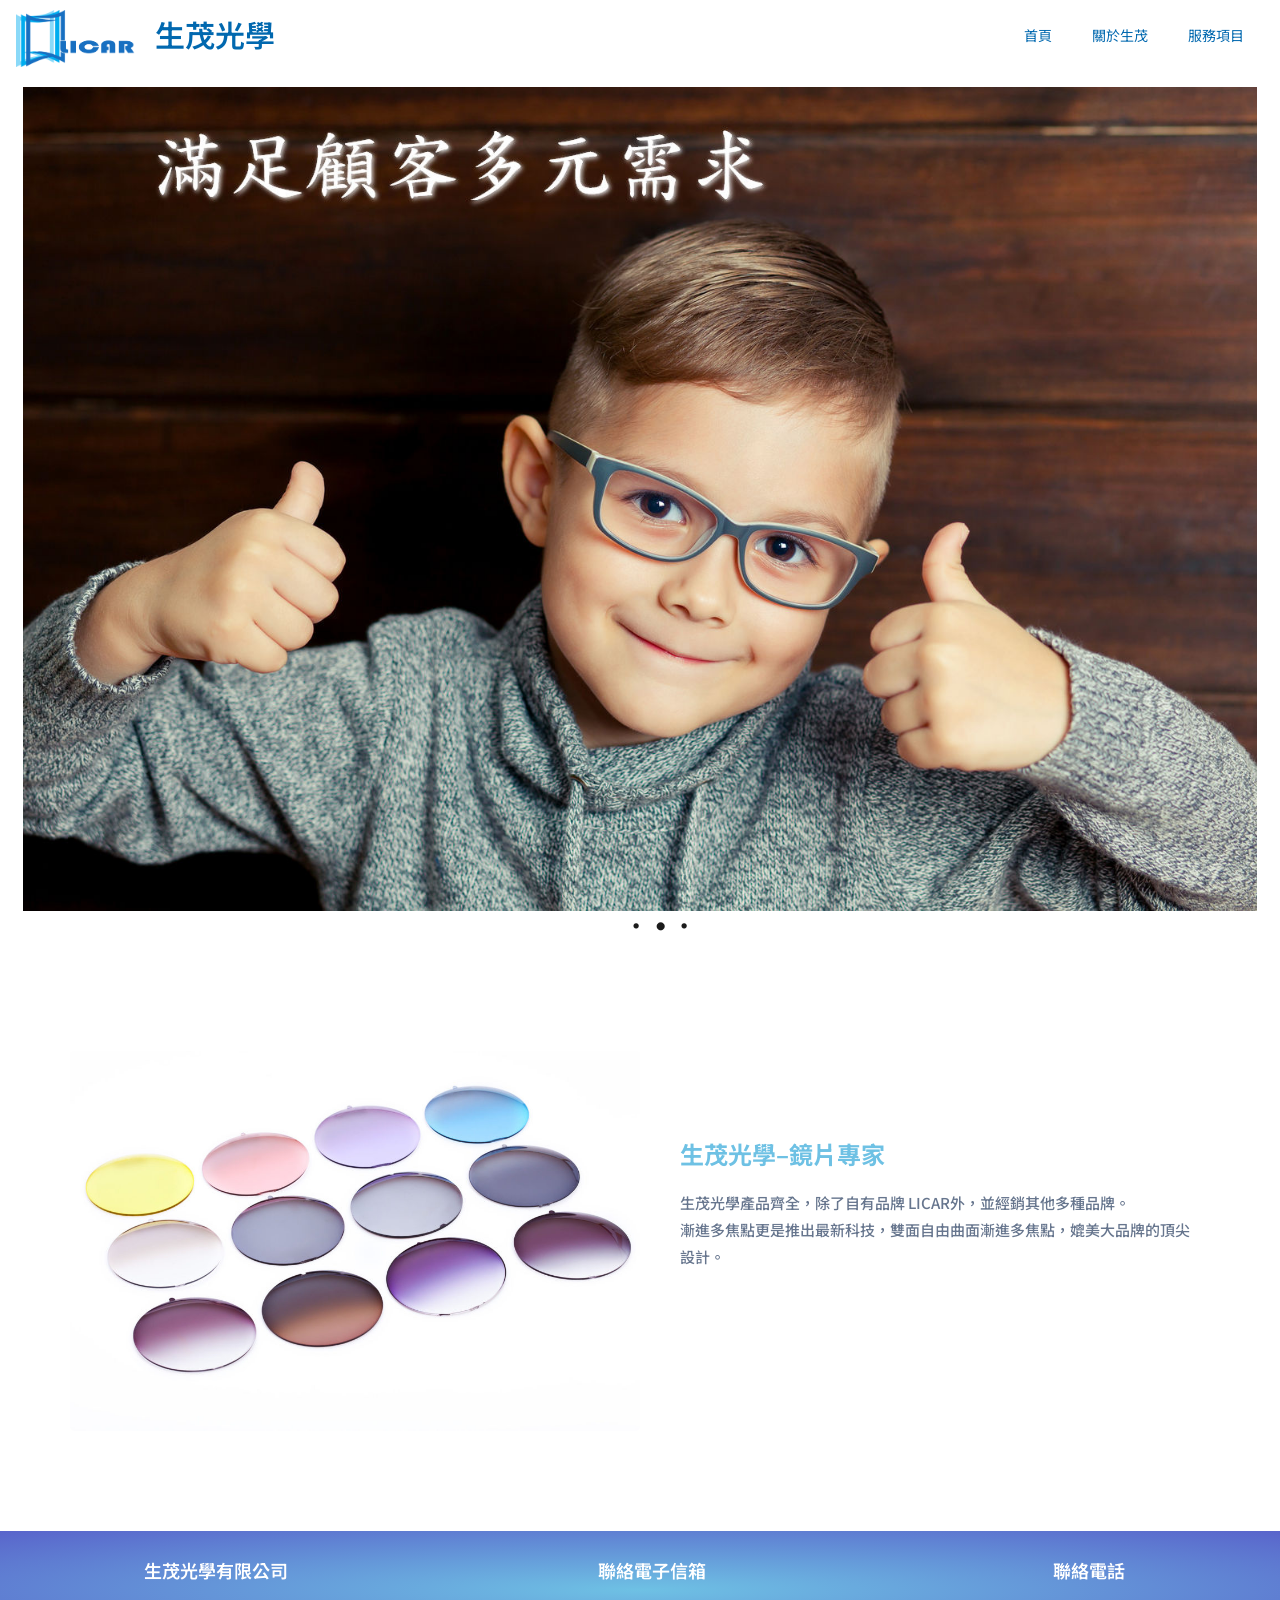
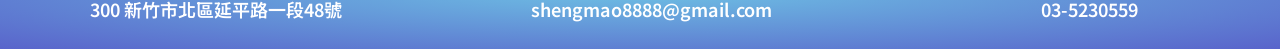
==== commit 625e63ac: "Update index.html" ====
--- a/index.html
+++ b/index.html
@@ -4706,7 +4706,7 @@
 																						<div
 																							class="elementor-widget-container">
 																							<p>生茂光學產品齊全，除了自有品牌
-																								LICAR外，並經銷多種品牌，如鋼彈，日本製ThinXtra。變色片如魔變，閃變等。<br />漸進多焦點更是推出最新科技，雙面自由曲面漸進多焦點，媲美大品牌的頂尖設計。
+																								LICAR外，並經銷其他多種品牌。<br />漸進多焦點更是推出最新科技，雙面自由曲面漸進多焦點，媲美大品牌的頂尖設計。
 																							</p>
 																						</div>
 																					</div>
@@ -4939,4 +4939,4 @@
 	</script>
 </body>
 
-</html>+</html>
